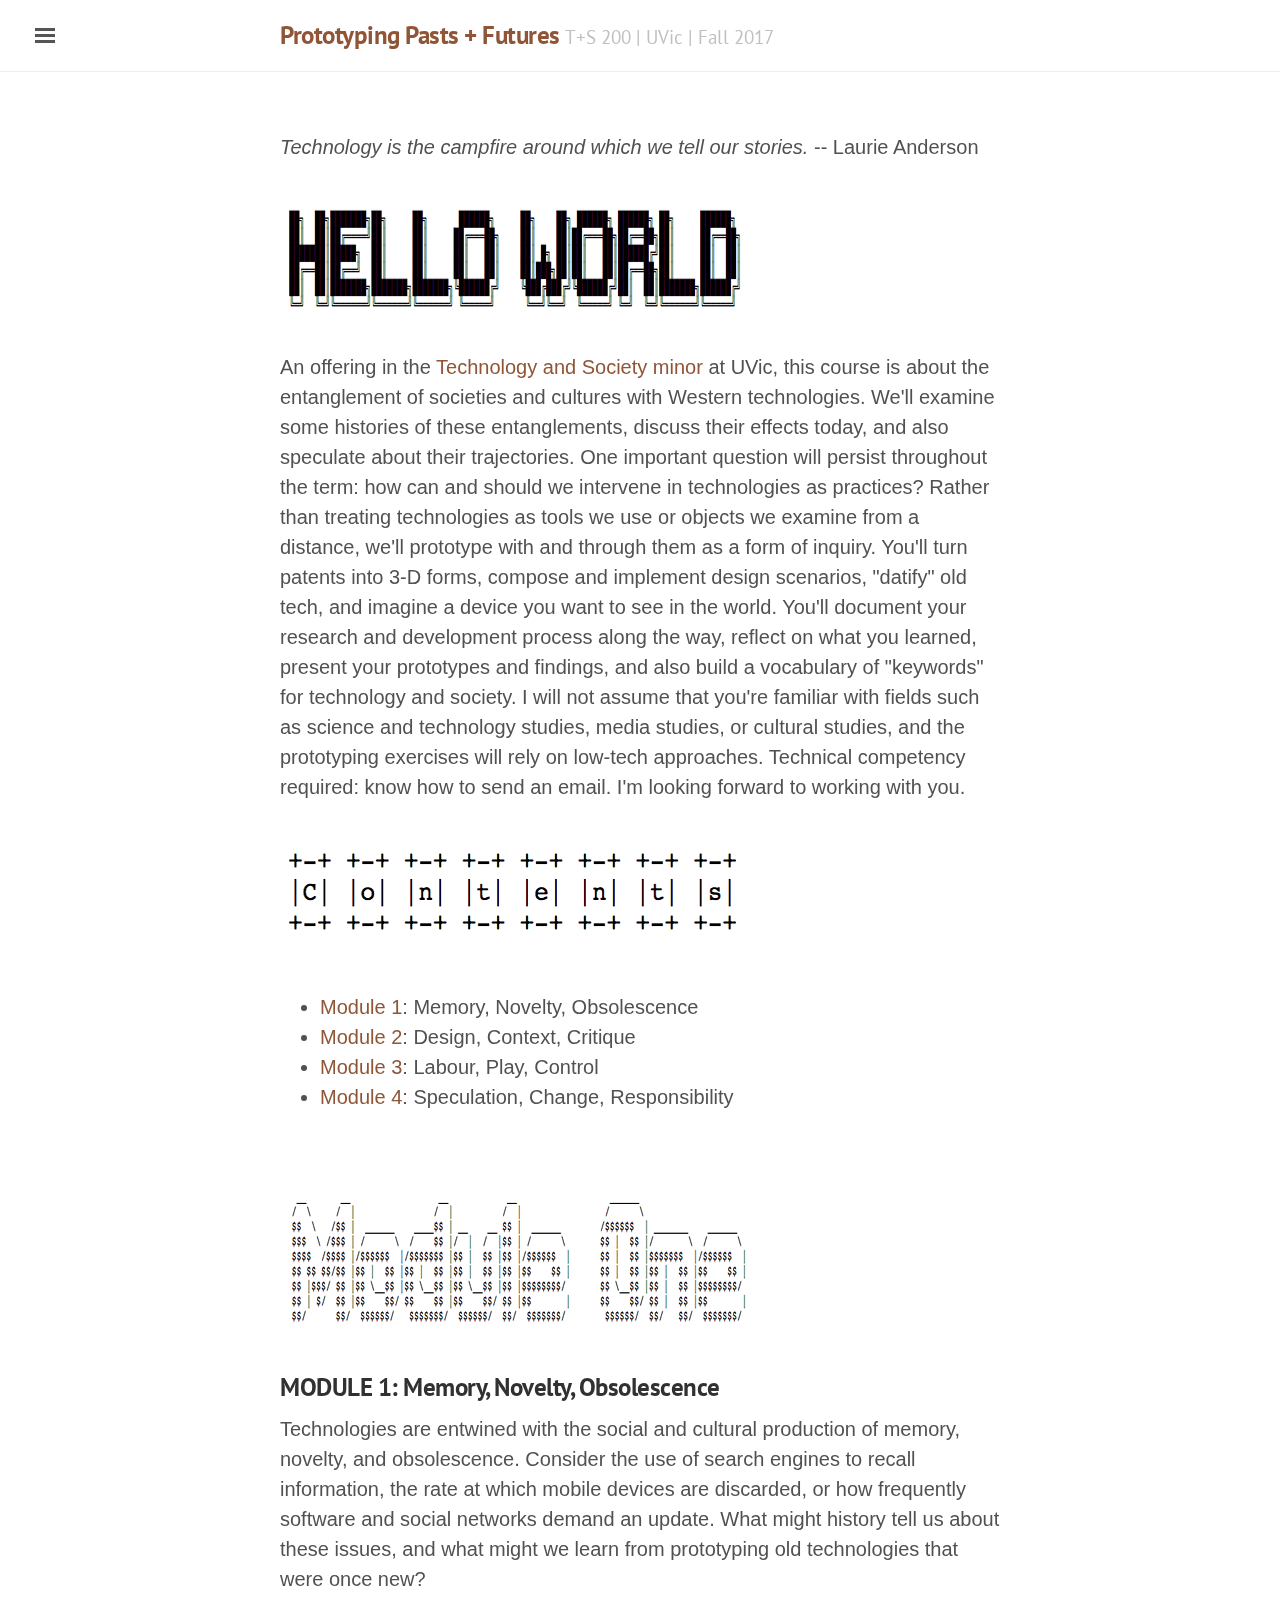
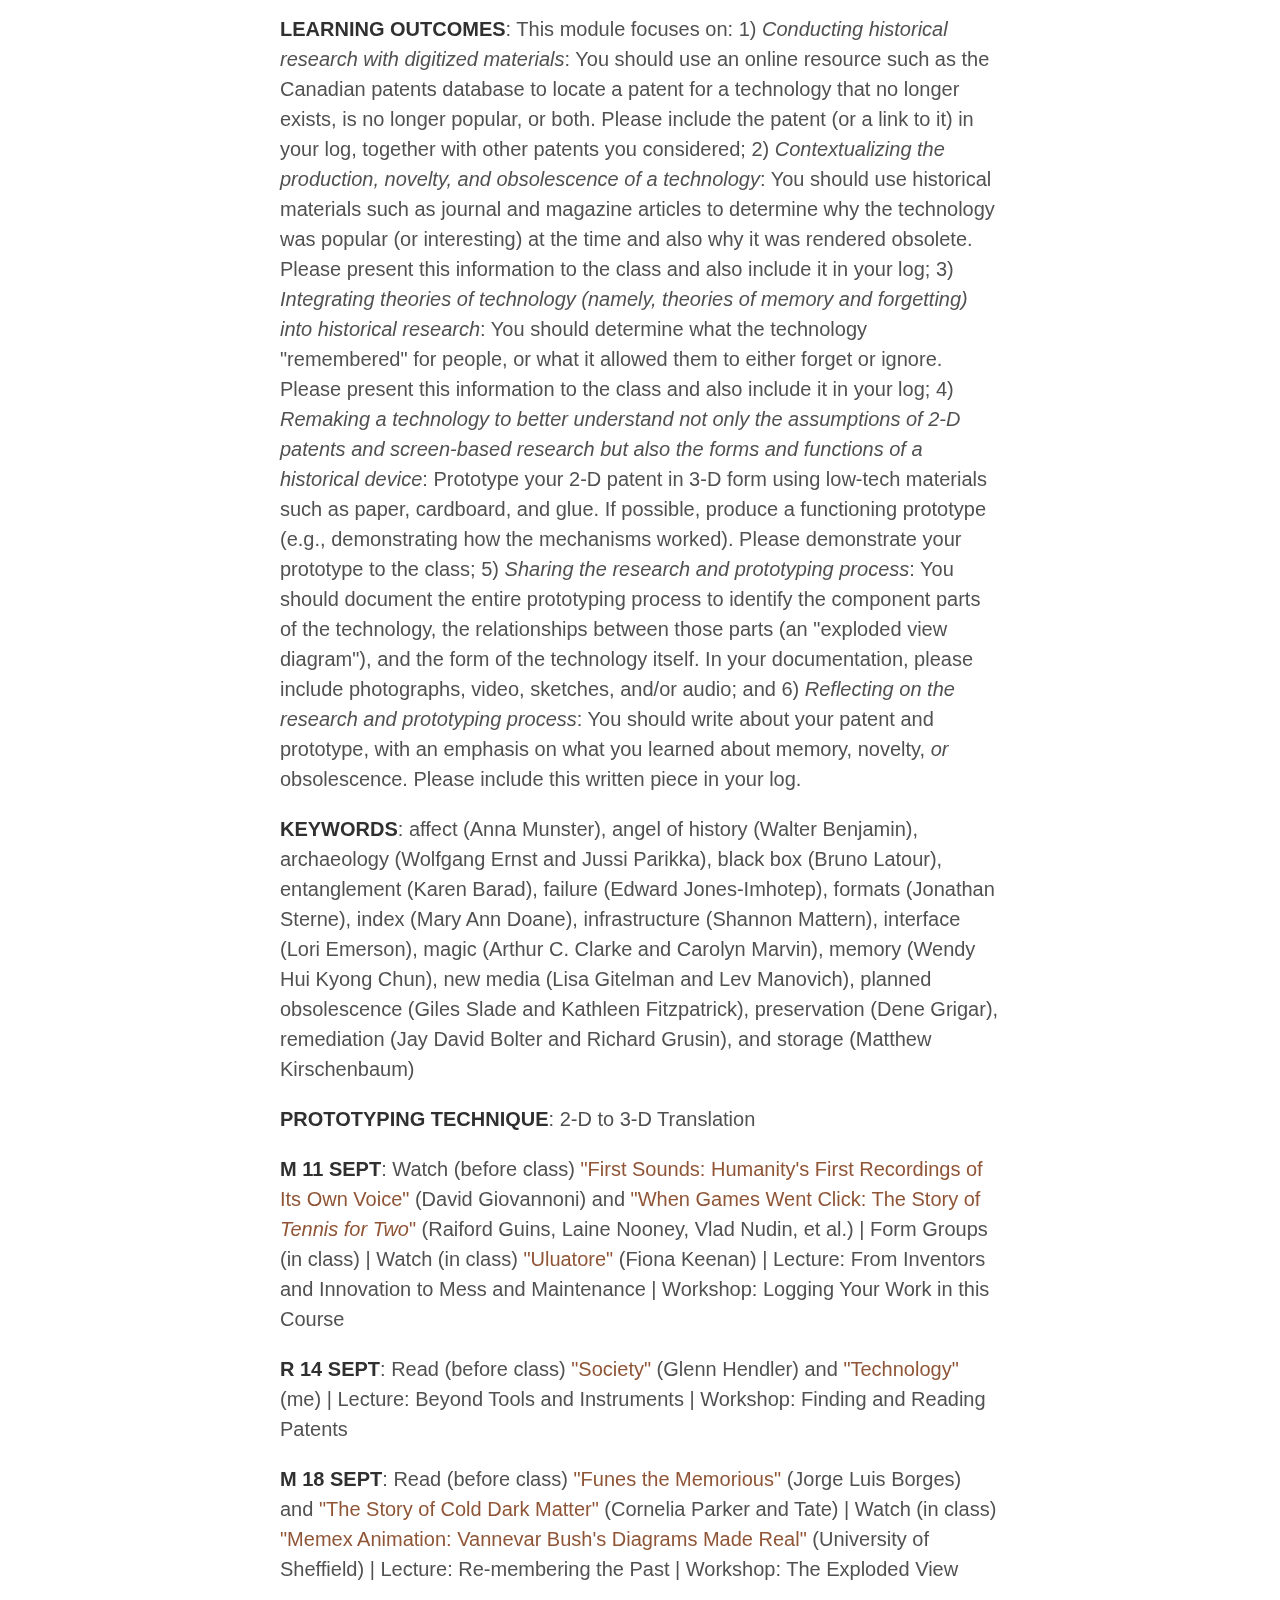
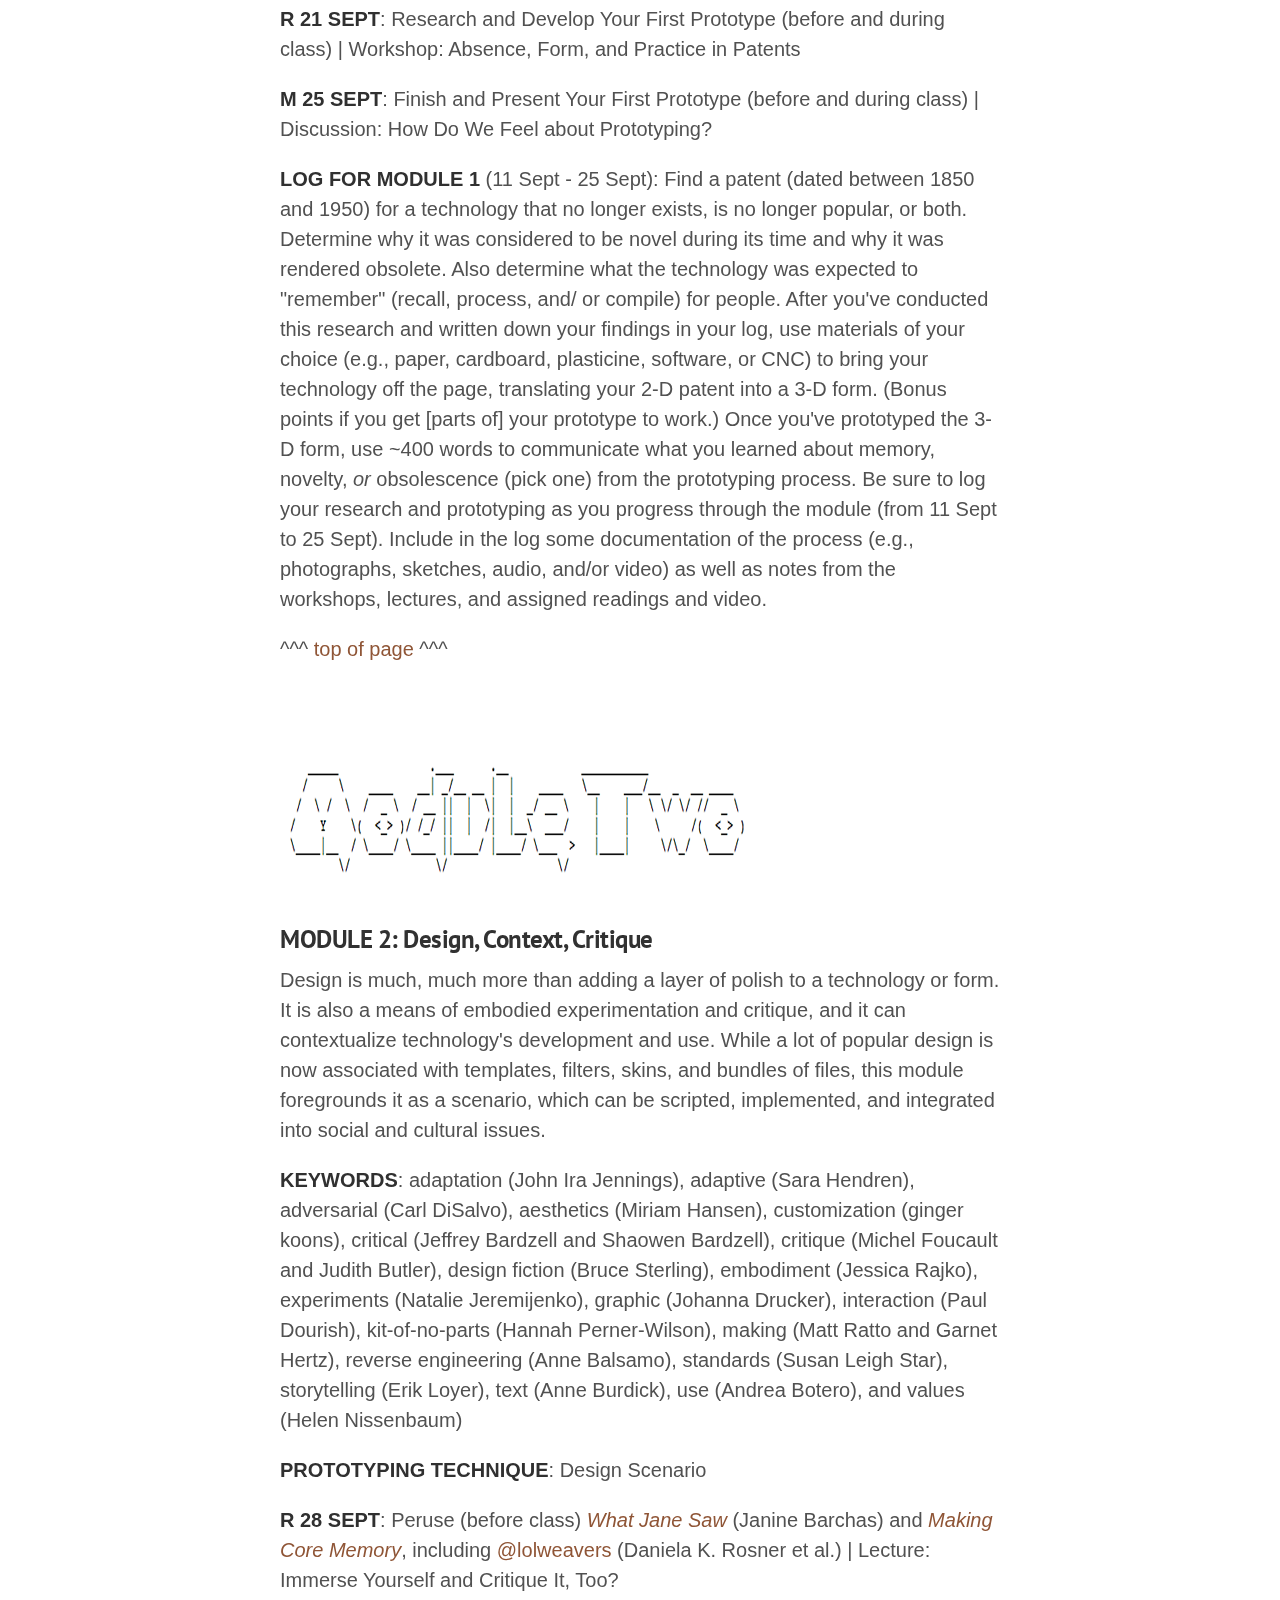
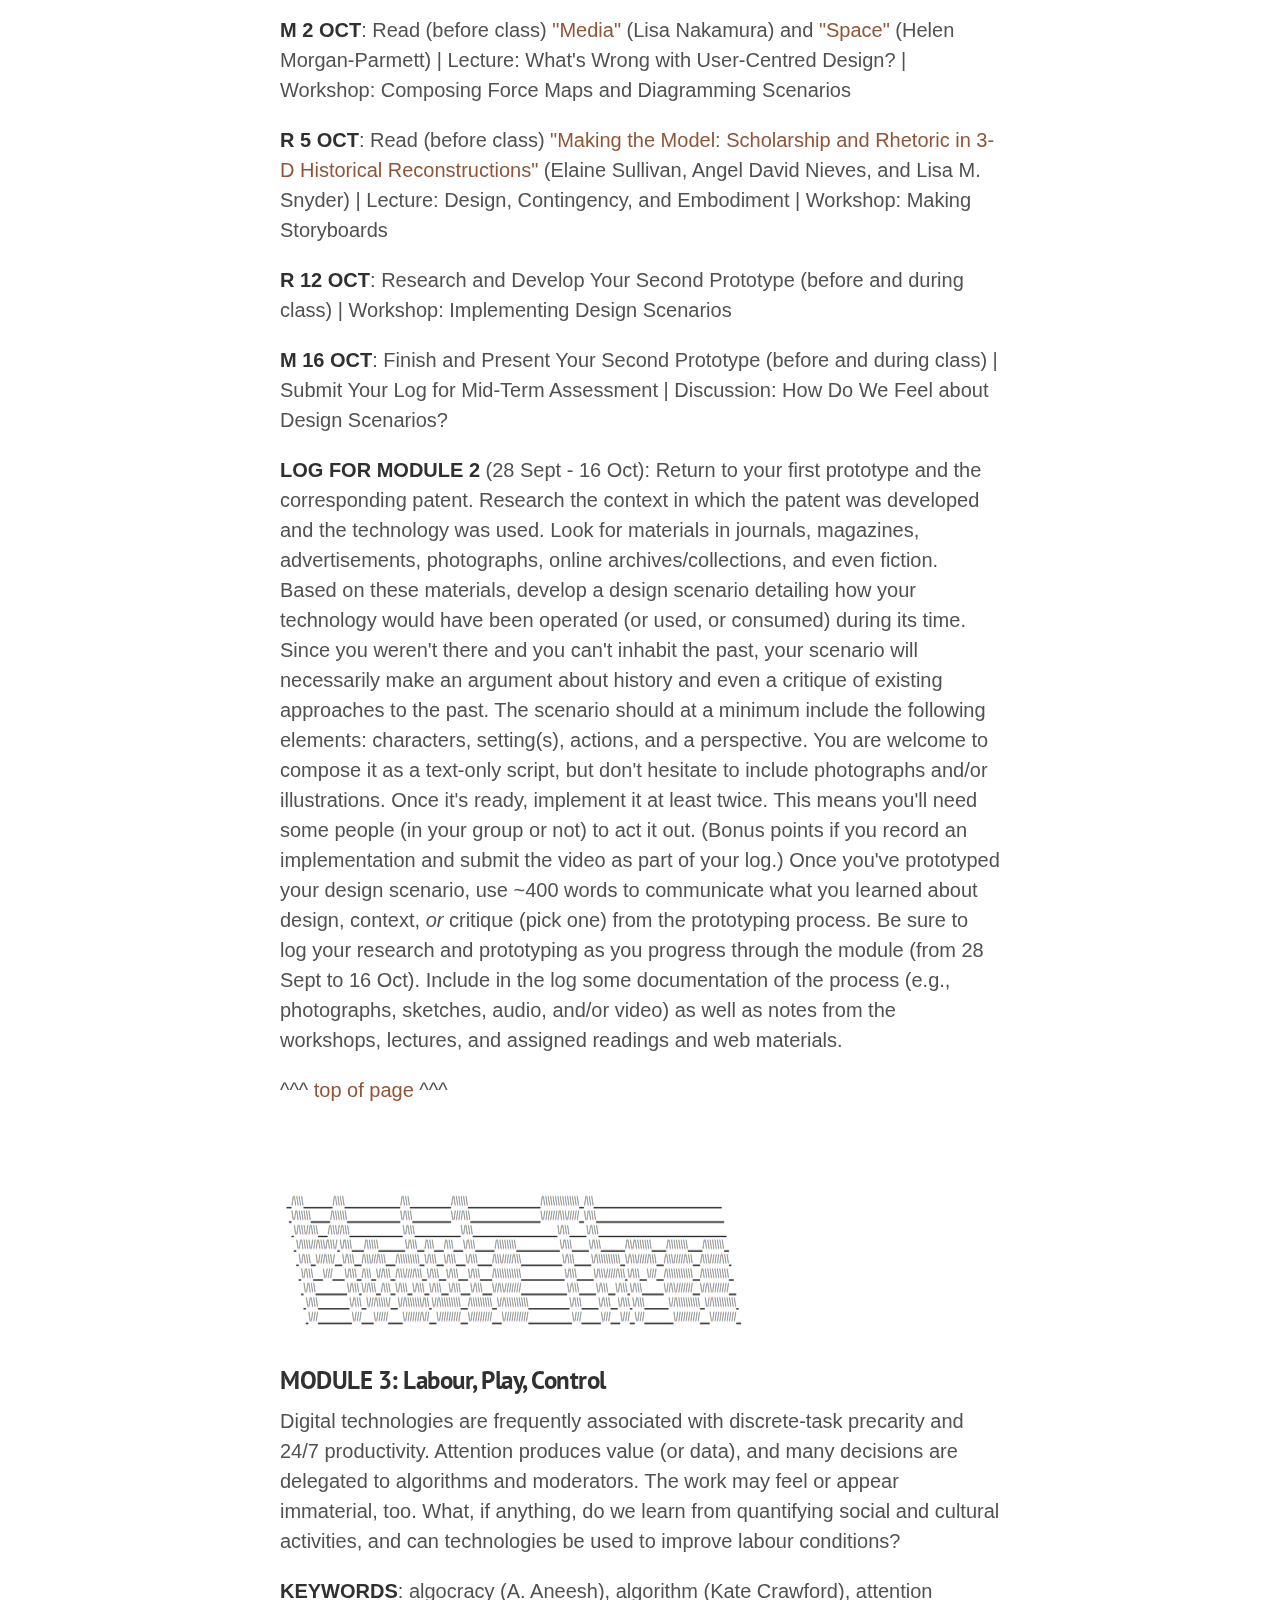
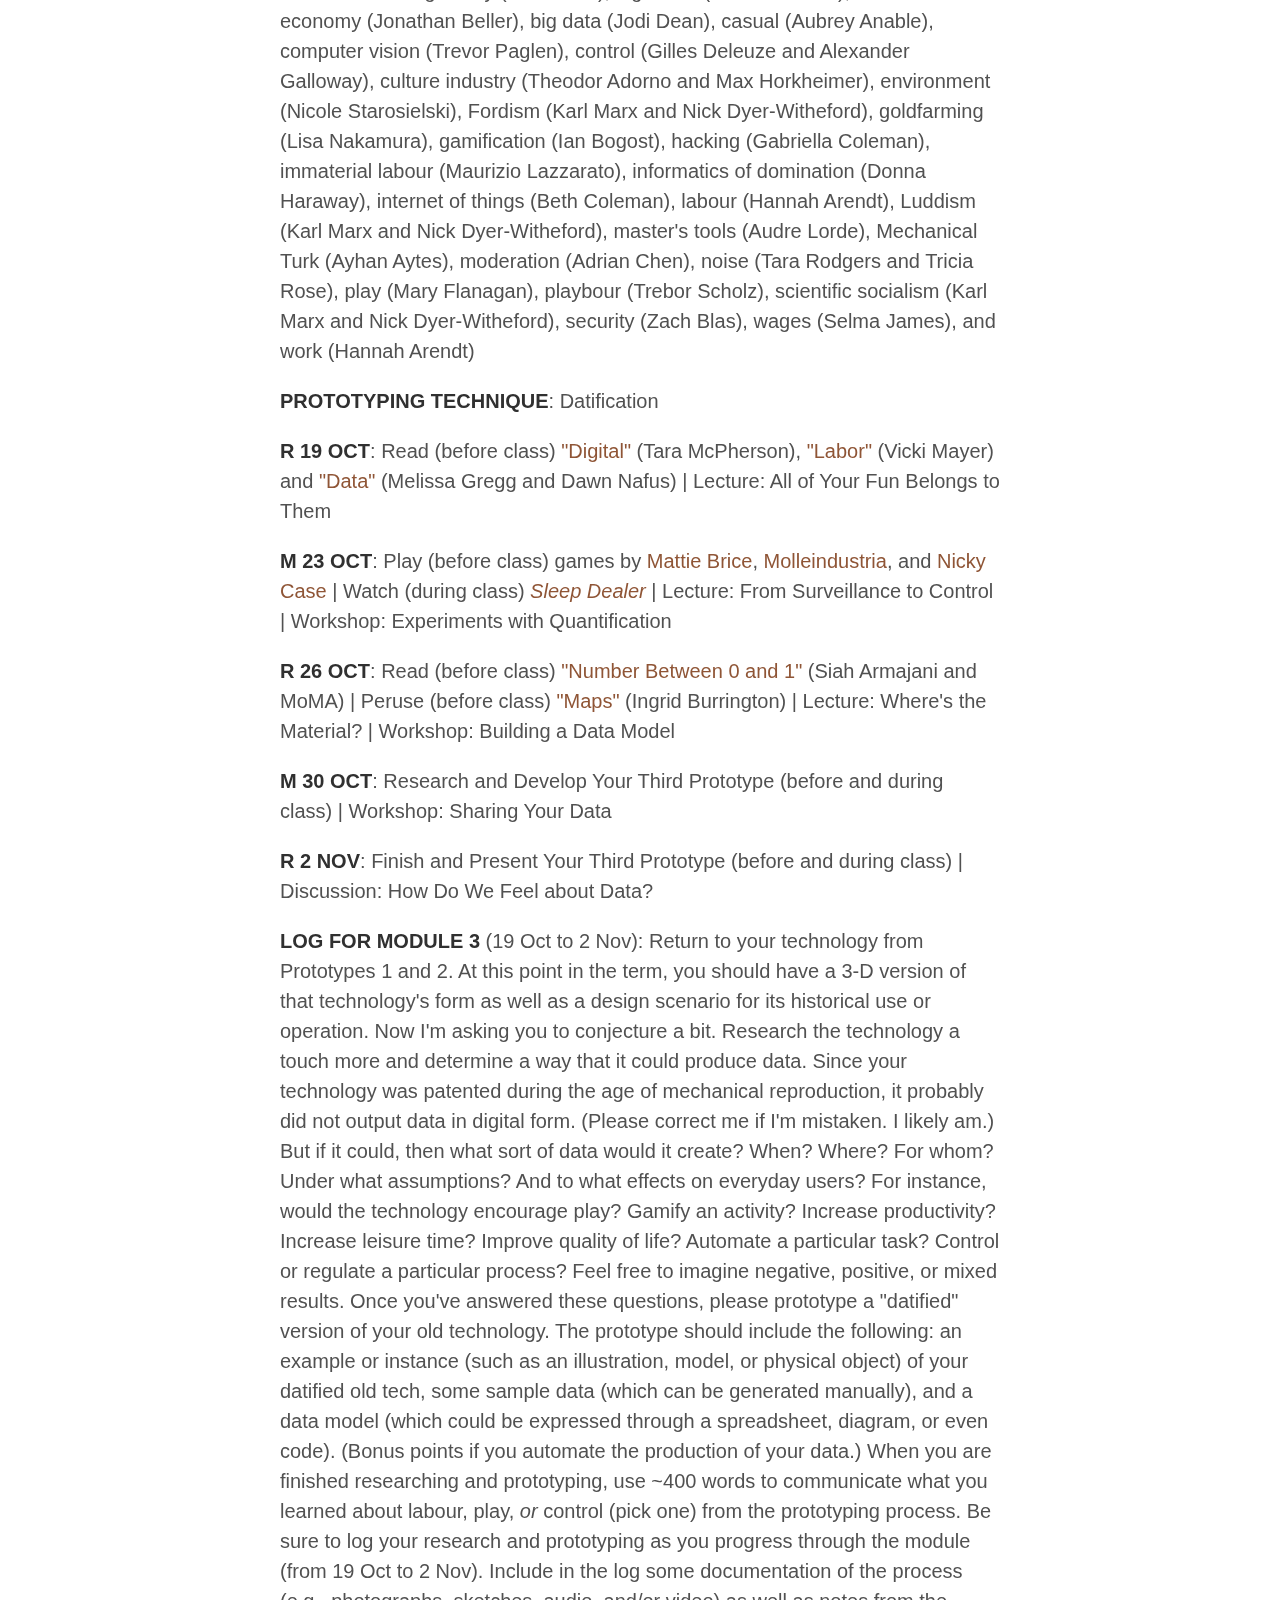
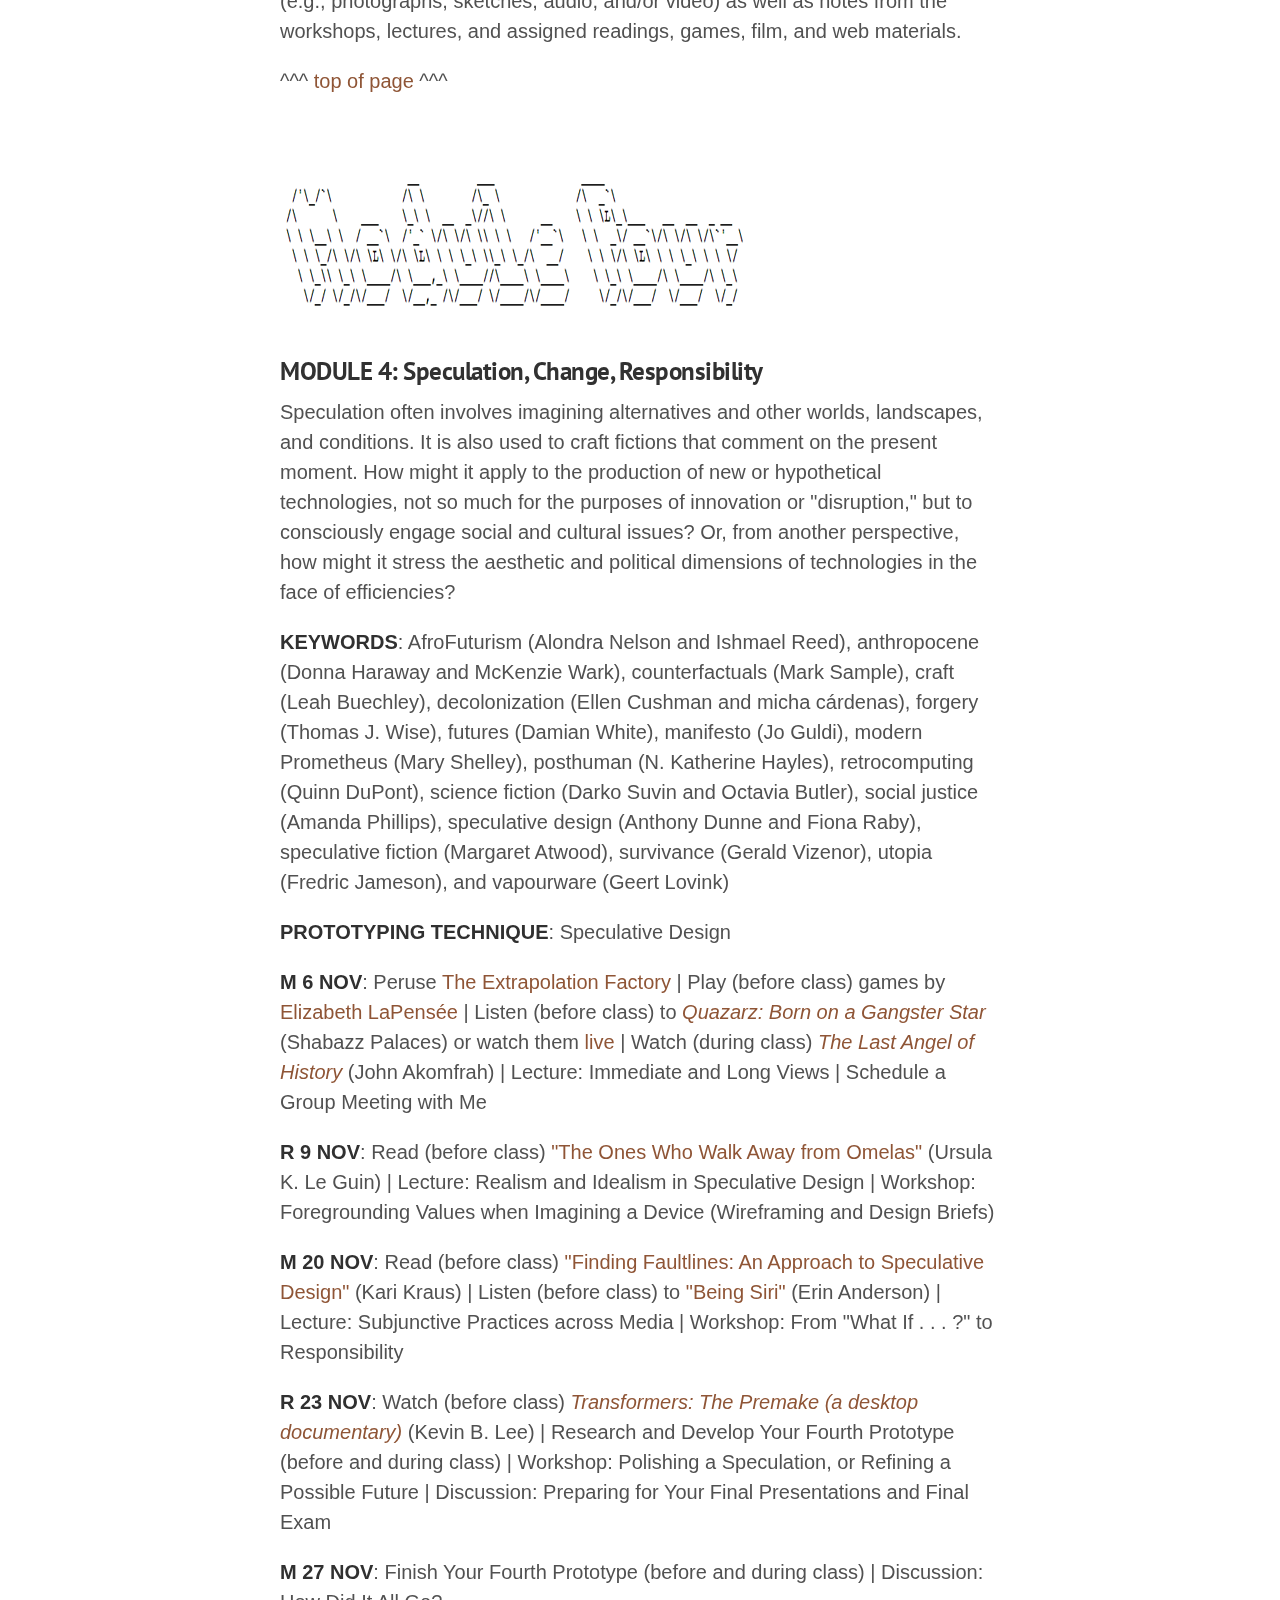
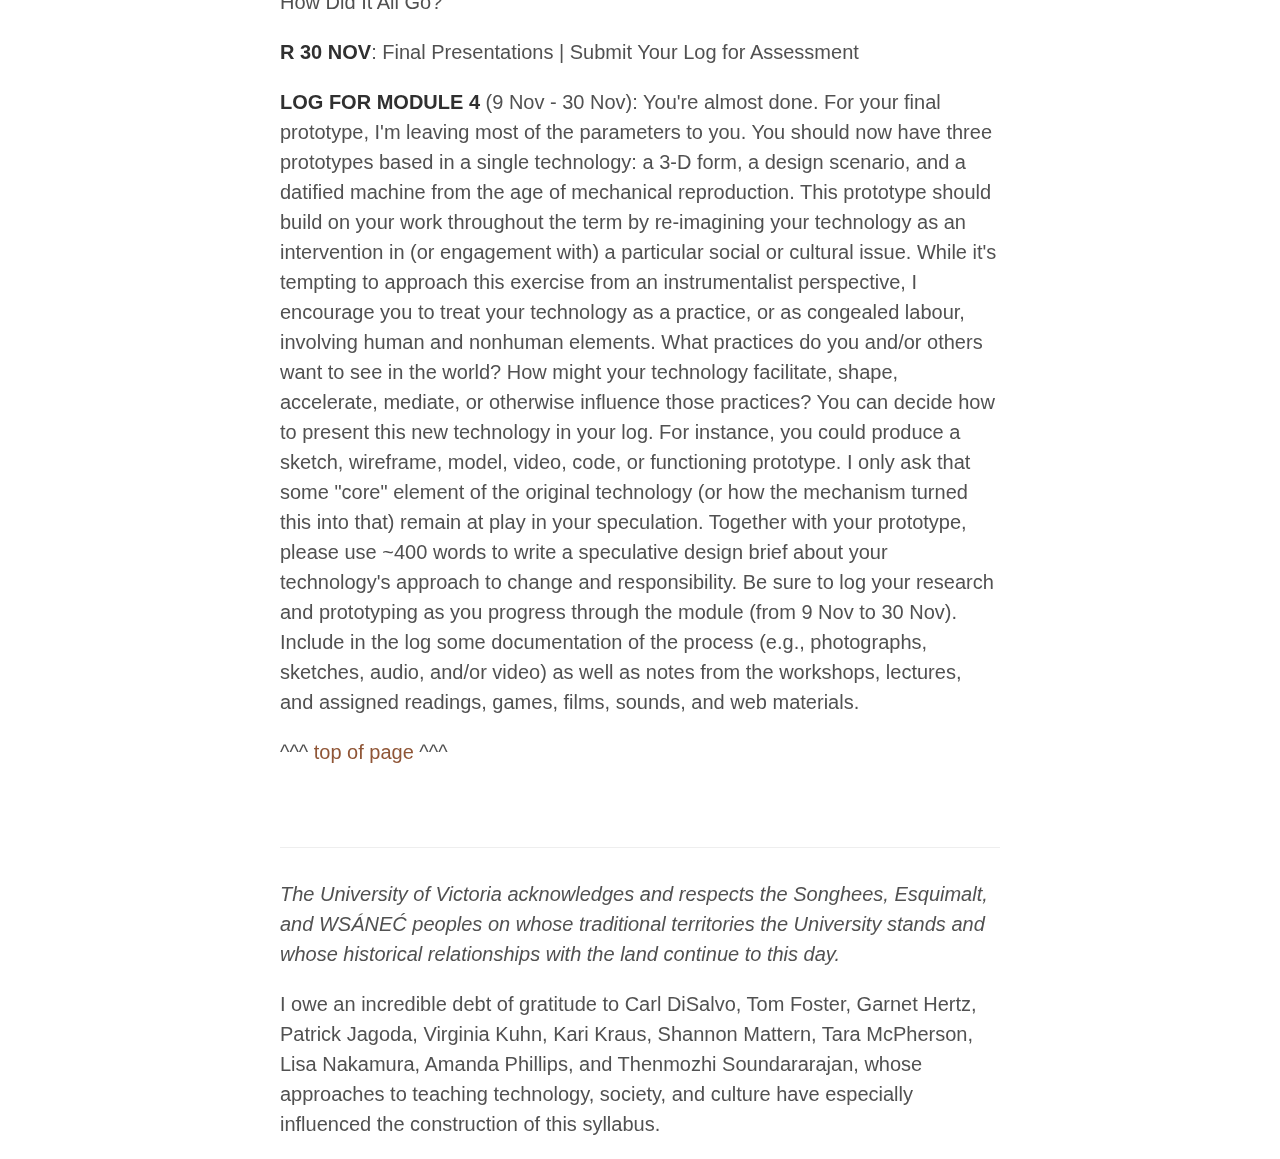
==== index.html @ 20543b01 "Update index.html" ====
<!DOCTYPE html>
<html xmlns="http://www.w3.org/1999/xhtml" xml:lang="en" lang="en-us">
<head>
  <link href="http://gmpg.org/xfn/11" rel="profile">
  <meta http-equiv="content-type" content="text/html; charset=utf-8">
  <meta name="viewport" content="width=device-width, initial-scale=1.0, maximum-scale=1">
  <title>
      Prototyping Pasts and Futures
  </title>
  <link rel="stylesheet" href="style.css">
  <link rel="stylesheet" href="https://fonts.googleapis.com/css?family=PT+Serif:400,400italic,700|PT+Sans:400">
  <link rel="shortcut icon" href="http://jentery.github.io/508v3/favicon.ico">
</head>
<body class="theme-base-0f">
  <input type="checkbox" class="sidebar-checkbox" id="sidebar-checkbox">
  <div class="sidebar" id="sidebar">
    <div class="sidebar-item">
    <p><em>Technology + Society @UVic</em><br>Human Uses of Technology</p>
    </div>
    <nav class="sidebar-nav">
      <a class="sidebar-nav-item" href="http://jentery.github.io/ts200/index.html">Home</a>
    <a class="sidebar-nav-item" href="http://jentery.github.io/ts200/keywords.html">Keywords</a>
    <a class="sidebar-nav-item" href="http://jentery.github.io/ts200/ts200.pdf">Outline (PDF)</a>
    <a class="sidebar-nav-item" href="http://github.com/jentery/ts200/">All Files (GitHub)</a>
    <div class="sidebar-item">
    <p>Jentery Sayers | UVic English</p>
    </div>
  </div>
  <div class="wrap">
    <div class="masthead">
      <div class="container">
      <h3 class="masthead-title">
      <a href="index.html">Prototyping Pasts + Futures</a>
      <small>T+S 200 | UVic | Fall 2017</small>
      </h3>
      </div>
    </div>
<div class="container content">
<div class="posts">

    <div class="post">
    <p><em>Technology is the campfire around which we tell our stories.</em> -- Laurie Anderson</p>

    <a id="hello" class="anchor" href="#hello"><img src="hello.png" alt="Hi"></a>
    <p>An offering in the <a href="http://web.uvic.ca/techsoc/index.php" target="_blank">Technology and Society minor</a> at UVic, this course is about the entanglement of societies and cultures with Western technologies. We'll examine some histories of these entanglements, discuss their effects today, and also speculate about their trajectories. One important question will persist throughout the term: how can and should we intervene in technologies as practices? Rather than treating technologies as tools we use or objects we examine from a distance, we'll prototype with and through them as a form of inquiry. You'll turn patents into 3-D forms, compose and implement design scenarios, "datify" old tech, and imagine a device you want to see in the world. You'll document your research and development process along the way, reflect on what you learned, present your prototypes and findings, and also build a vocabulary of "keywords" for technology and society. I will not assume that you're familiar with fields such as science and technology studies, media studies, or cultural studies, and the prototyping exercises will rely on low-tech approaches. Technical competency required: know how to send an email. I'm looking forward to working with you.</p>

    <img src="contents.png" alt="Contents">
    <ul>
    <li><a href="#m1">Module 1</a>: Memory, Novelty, Obsolescence</li>
    <li><a href="#m2">Module 2</a>: Design, Context, Critique</li>
    <li><a href="#m3">Module 3</a>: Labour, Play, Control</li>
    <li><a href="#m4">Module 4</a>: Speculation, Change, Responsibility</li>
    </ul>
    </div>

    <div class="post">
    <a id="m1" class="anchor" href="#m1"><img src="m1.png" alt="Module One"></a>
    <h3>MODULE 1: Memory, Novelty, Obsolescence</h3>
    <p>Technologies are entwined with the social and cultural production of memory, novelty, and obsolescence. Consider the use of search engines to recall information, the rate at which mobile devices are discarded, or how frequently software and social networks demand an update. What might history tell us about these issues, and what might we learn from prototyping old technologies that were once new?</p>
    <p><strong>LEARNING OUTCOMES</strong>: This module focuses on: 1) <em>Conducting historical research with digitized materials</em>: You should use an online resource such as the Canadian patents database to locate a patent for a technology that no longer exists, is no longer popular, or both. Please include the patent (or a link to it) in your log, together with other patents you considered; 2) <em>Contextualizing the production, novelty, and obsolescence of a technology</em>: You should use historical materials such as journal and magazine articles to determine why the technology was popular (or interesting) at the time and also why it was rendered obsolete. Please present this information to the class and also include it in your log; 3) <em>Integrating theories of technology (namely, theories of memory and forgetting) into historical research</em>: You should determine what the technology "remembered" for people, or what it allowed them to either forget or ignore. Please present this information to the class and also include it in your log; 4) <em>Remaking a technology to better understand not only the assumptions of 2-D patents and screen-based research but also the forms and functions of a historical device</em>: Prototype your 2-D patent in 3-D form using low-tech materials such as paper, cardboard, and glue. If possible, produce a functioning prototype (e.g., demonstrating how the mechanisms worked). Please demonstrate your prototype to the class; 5) <em>Sharing the research and prototyping process</em>: You should document the entire prototyping process to identify the component parts of the technology, the relationships between those parts (an "exploded view diagram"), and the form of the technology itself. In your documentation, please include photographs, video, sketches, and/or audio; and 6) <em>Reflecting on the research and prototyping process</em>: You should write about your patent and prototype, with an emphasis on what you learned about memory, novelty, <em>or</em> obsolescence. Please include this written piece in your log.</p>  
    <p><strong>KEYWORDS</strong>: affect (Anna Munster), angel of history (Walter Benjamin), archaeology (Wolfgang Ernst and Jussi Parikka), black box (Bruno Latour), entanglement (Karen Barad), failure (Edward Jones-Imhotep), formats (Jonathan Sterne), index (Mary Ann Doane), infrastructure (Shannon Mattern), interface (Lori Emerson), magic (Arthur C. Clarke and Carolyn Marvin), memory (Wendy Hui Kyong Chun), new media (Lisa Gitelman and Lev Manovich), planned obsolescence (Giles Slade and Kathleen Fitzpatrick), preservation (Dene Grigar), remediation (Jay David Bolter and Richard Grusin), and storage (Matthew Kirschenbaum)</p>
    <p><strong>PROTOTYPING TECHNIQUE</strong>: 2-D to 3-D Translation</p>
    <p><strong>M 11 SEPT</strong>: Watch (before class) <a href="https://www.youtube.com/watch?v=75UrxueiP-4&index=14&list=FLX5MebKiIMwpcgIVC7t7GDQ" target="_blank">"First Sounds: Humanity's First Recordings of Its Own Voice"</a> (David Giovannoni) and <a href="https://www.youtube.com/watch?v=6QSHZ20MQfE" target="_blank">"When Games Went Click: The Story of <em>Tennis for Two</em>"</a> (Raiford Guins, Laine Nooney, Vlad Nudin, et al.) | Form Groups (in class) | Watch (in class) <a href="https://vimeo.com/181612164" target="_blank">"Uluatore"</a> (Fiona Keenan) | Lecture: From Inventors and Innovation to Mess and Maintenance | Workshop: Logging Your Work in this Course</p>
    <p><strong>R 14 SEPT</strong>: Read (before class) <a href="http://keywords.nyupress.org/american-cultural-studies/essay/society/" target="_blank">"Society"</a> (Glenn Hendler) and <a href="http://keywords.nyupress.org/american-cultural-studies/essay/technology/" target="_blank">"Technology"</a> (me) | Lecture: Beyond Tools and Instruments | Workshop: Finding and Reading Patents</p>
    <p><strong>M 18 SEPT</strong>: Read (before class) <a href="http://jenteryteaches.com/noneshall/borges.pdf" target="_blank">"Funes the Memorious"</a> (Jorge Luis Borges) and <a href="http://www.tate.org.uk/art/artworks/parker-cold-dark-matter-an-exploded-view-t06949/story-cold-dark-matter" target="_blank">"The Story of Cold Dark Matter"</a> (Cornelia Parker and Tate) | Watch (in class) <a href="https://www.youtube.com/watch?v=c539cK58ees" target="_blank">"Memex Animation: Vannevar Bush's Diagrams Made Real"</a> (University of Sheffield) | Lecture: Re-membering the Past | Workshop: The Exploded View</p>
    <p><strong>R 21 SEPT</strong>: Research and Develop Your First Prototype (before and during class) | Workshop: Absence, Form, and Practice in Patents</p>
    <p><strong>M 25 SEPT</strong>: Finish and Present Your First Prototype (before and during class) | Discussion: How Do We Feel about Prototyping?</p> 
    <p><strong>LOG FOR MODULE 1</strong> (11 Sept - 25 Sept): Find a patent (dated between 1850 and 1950) for a technology that no longer exists, is no longer popular, or both. Determine why it was considered to be novel during its time and why it was rendered obsolete. Also determine what the technology was expected to "remember" (recall, process, and/ or compile) for people. After you've conducted this research and written down your findings in your log, use materials of your choice (e.g., paper, cardboard, plasticine, software, or CNC) to bring your technology off the page, translating your 2-D patent into a 3-D form. (Bonus points if you get [parts of] your prototype to work.) Once you've prototyped the 3-D form, use ~400 words to communicate what you learned about memory, novelty, <em>or</em> obsolescence (pick one) from the prototyping process. Be sure to log your research and prototyping as you progress through the module (from 11 Sept to 25 Sept). Include in the log some documentation of the process (e.g., photographs, sketches, audio, and/or video) as well as notes from the workshops, lectures, and assigned readings and video.</p>
    <p>^^^ <a href="#hello">top of page</a> ^^^</p>
    </div> 

    <div class="post">
    <a id="m2" class="anchor" href="#m2"><img src="m2.png" alt="Module Two"></a>
    <h3>MODULE 2: Design, Context, Critique</h3>
    <p>Design is much, much more than adding a layer of polish to a technology or form. It is also a means of embodied experimentation and critique, and it can contextualize technology's development and use. While a lot of popular design is now associated with templates, filters, skins, and bundles of files, this module foregrounds it as a scenario, which can be scripted, implemented, and integrated into social and cultural issues.</p>
    <p><strong>KEYWORDS</strong>: adaptation (John Ira Jennings), adaptive (Sara Hendren), adversarial (Carl DiSalvo), aesthetics (Miriam Hansen), customization (ginger koons), critical (Jeffrey Bardzell and Shaowen Bardzell), critique (Michel Foucault and Judith Butler), design fiction (Bruce Sterling), embodiment (Jessica Rajko), experiments (Natalie Jeremijenko), graphic (Johanna Drucker), interaction (Paul Dourish), kit-of-no-parts (Hannah Perner-Wilson), making (Matt Ratto and Garnet Hertz), reverse engineering (Anne Balsamo), standards (Susan Leigh Star), storytelling (Erik Loyer), text (Anne Burdick), use (Andrea Botero), and values (Helen Nissenbaum)</p>
    <p><strong>PROTOTYPING TECHNIQUE</strong>: Design Scenario</p>
    <p><strong>R 28 SEPT</strong>: Peruse (before class) <a href="http://www.whatjanesaw.org/" target="_blank"><em>What Jane Saw</em></a> (Janine Barchas) and <a href="http://faculty.washington.edu/dkrosner/corememory/" target="_blank"><em>Making Core Memory</em></a>, including <a href="https://twitter.com/lolweavers" target="_blank">@lolweavers</a> (Daniela K. Rosner et al.) | Lecture: Immerse Yourself and Critique It, Too?</p>
    <p><strong>M 2 OCT</strong>: Read (before class) <a href="http://keywords.nyupress.org/american-cultural-studies/essay/media/" target="_blank">"Media"</a> (Lisa Nakamura) and <a href="http://keywords.nyupress.org/media-studies/essay/space/" target="_blank">"Space"</a> (Helen Morgan-Parmett) | Lecture: What's Wrong with User-Centred Design? | Workshop: Composing Force Maps and Diagramming Scenarios</p>
    <p><strong>R 5 OCT</strong>: Read (before class) <a href="http://jenteryteaches.com/noneshall/sullivan.pdf" target="_blank">"Making the Model: Scholarship and Rhetoric in 3-D Historical Reconstructions"</a> (Elaine Sullivan, Angel David Nieves, and Lisa M. Snyder) | Lecture: Design, Contingency, and Embodiment | Workshop: Making Storyboards</p>
    <p><strong>R 12 OCT</strong>: Research and Develop Your Second Prototype (before and during class) | Workshop: Implementing Design Scenarios</p></p>
    <p><strong>M 16 OCT</strong>: Finish and Present Your Second Prototype (before and during class) | Submit Your Log for Mid-Term Assessment | Discussion: How Do We Feel about Design Scenarios?</p>
    <p><strong>LOG FOR MODULE 2</strong> (28 Sept - 16 Oct): Return to your first prototype and the corresponding patent. Research the context in which the patent was developed and the technology was used. Look for materials in journals, magazines, advertisements, photographs, online archives/collections, and even fiction. Based on these materials, develop a design scenario detailing how your technology would have been operated (or used, or consumed) during its time. Since you weren't there and you can't inhabit the past, your scenario will necessarily make an argument about history and even a critique of existing approaches to the past. The scenario should at a minimum include the following elements: characters, setting(s), actions, and a perspective. You are welcome to compose it as a text-only script, but don't hesitate to include photographs and/or illustrations. Once it's ready, implement it at least twice. This means you'll need some people (in your group or not) to act it out. (Bonus points if you record an implementation and submit the video as part of your log.) Once you've prototyped your design scenario, use ~400 words to communicate what you learned about design, context, <em>or</em> critique (pick one) from the prototyping process. Be sure to log your research and prototyping as you progress through the module (from 28 Sept to 16 Oct). Include in the log some documentation of the process (e.g., photographs, sketches, audio, and/or video) as well as notes from the workshops, lectures, and assigned readings and web materials.</p>
    <p>^^^ <a href="#hello">top of page</a> ^^^</p>
    </div> 

    <div class="post">
    <a id="m3" class="anchor" href="#m3"><img src="m3.png" alt="Module Three"></a>
    <h3>MODULE 3: Labour, Play, Control</h3>
    <p>Digital technologies are frequently associated with discrete-task precarity and 24/7 productivity. Attention produces value (or data), and many decisions are delegated to algorithms and moderators. The work may feel or appear immaterial, too. What, if anything, do we learn from quantifying social and cultural activities, and can technologies be used to improve labour conditions?</p>
    <p><strong>KEYWORDS</strong>: algocracy (A. Aneesh), algorithm (Kate Crawford), attention economy (Jonathan Beller), big data (Jodi Dean), casual (Aubrey Anable), computer vision (Trevor Paglen), control (Gilles Deleuze and Alexander Galloway), culture industry (Theodor Adorno and Max Horkheimer), environment (Nicole Starosielski), Fordism (Karl Marx and Nick Dyer-Witheford), goldfarming (Lisa Nakamura), gamification (Ian Bogost), hacking (Gabriella Coleman), immaterial labour (Maurizio Lazzarato), informatics of domination (Donna Haraway), internet of things (Beth Coleman), labour (Hannah Arendt), Luddism (Karl Marx and Nick Dyer-Witheford), master's tools (Audre Lorde), Mechanical Turk (Ayhan Aytes), moderation (Adrian Chen), noise (Tara Rodgers and Tricia Rose), play (Mary Flanagan), playbour (Trebor Scholz), scientific socialism (Karl Marx and Nick Dyer-Witheford), security (Zach Blas), wages (Selma James), and work (Hannah Arendt)</p>
    <p><strong>PROTOTYPING TECHNIQUE</strong>: Datification</p>
    <p><strong>R 19 OCT</strong>: Read (before class) <a href="http://keywords.nyupress.org/american-cultural-studies/essay/digital/" target="_blank">"Digital"</a> (Tara McPherson), <a href="http://keywords.nyupress.org/media-studies/essay/labor/" target="_blank">"Labor"</a> (Vicki Mayer) and <a href="http://keywords.nyupress.org/media-studies/essay/data/" target="_blank"> "Data"</a> (Melissa Gregg and Dawn Nafus) | Lecture: All of Your Fun Belongs to Them</p>
    <p><strong>M 23 OCT</strong>: Play (before class) games by <a href="http://www.mattiebrice.com/" target="_blank">Mattie Brice</a>, <a href="http://www.molleindustria.org/" target="_blank">Molleindustria</a>, and <a href="http://ncase.me/" target="_blank">Nicky Case</a> | Watch (during class) <a href="http://www.sleepdealer.com/" target="_blank"><em>Sleep Dealer</em></a> | Lecture: From Surveillance to Control | Workshop: Experiments with Quantification</p>
    <p><strong>R 26 OCT</strong>: Read (before class) <a href="https://www.moma.org/momaorg/shared/pdfs/docs/press_archives/4484/releases/MOMA_1970_July-December_0004a_69D.pdf?2010" target="_blank">"Number Between 0 and 1"</a> (Siah Armajani and MoMA) | Peruse (before class) <a href="http://lifewinning.com/tag/maps/" target="_blank">"Maps"</a> (Ingrid Burrington) | Lecture: Where's the Material? | Workshop: Building a Data Model</p>
    <p><strong>M 30 OCT</strong>: Research and Develop Your Third Prototype (before and during class) | Workshop: Sharing Your Data</p>
    <p><strong>R 2 NOV</strong>: Finish and Present Your Third Prototype (before and during class) | Discussion: How Do We Feel about Data?</p>
    <p><strong>LOG FOR MODULE 3</strong> (19 Oct to 2 Nov): Return to your technology from Prototypes 1 and 2. At this point in the term, you should have a 3-D version of that technology's form as well as a design scenario for its historical use or operation. Now I'm asking you to conjecture a bit. Research the technology a touch more and determine a way that it could produce data. Since your technology was patented during the age of mechanical reproduction, it probably did not output data in digital form. (Please correct me if I'm mistaken. I likely am.) But if it could, then what sort of data would it create? When? Where? For whom? Under what assumptions? And to what effects on everyday users? For instance, would the technology encourage play? Gamify an activity? Increase productivity? Increase leisure time? Improve quality of life? Automate a particular task? Control or regulate a particular process? Feel free to imagine negative, positive, or mixed results. Once you've answered these questions, please prototype a "datified" version of your old technology. The prototype should include the following: an example or instance (such as an illustration, model, or physical object) of your datified old tech, some sample data (which can be generated manually), and a data model (which could be expressed through a spreadsheet, diagram, or even code). (Bonus points if you automate the production of your data.) When you are finished researching and prototyping, use ~400 words to communicate what you learned about labour, play, <em>or</em> control (pick one) from the prototyping process. Be sure to log your research and prototyping as you progress through the module (from 19 Oct to 2 Nov). Include in the log some documentation of the process (e.g., photographs, sketches, audio, and/or video) as well as notes from the workshops, lectures, and assigned readings, games, film, and web materials.</p>
    <p>^^^ <a href="#hello">top of page</a> ^^^</p>
    </div> 
 
    <div class="post">
    <a id="m4" class="anchor" href="#m4"><img src="m4.png" alt="Module Four"></a>
    <h3>MODULE 4: Speculation, Change, Responsibility</h3>
    <p>Speculation often involves imagining alternatives and other worlds, landscapes, and conditions. It is also used to craft fictions that comment on the present moment. How might it apply to the production of new or hypothetical technologies, not so much for the purposes of innovation or "disruption," but to consciously engage social and cultural issues? Or, from another perspective, how might it stress the aesthetic and political dimensions of technologies in the face of efficiencies?</p>
    <p><strong>KEYWORDS</strong>: AfroFuturism (Alondra Nelson and Ishmael Reed), anthropocene (Donna Haraway and McKenzie Wark), counterfactuals (Mark Sample), craft (Leah Buechley), decolonization (Ellen Cushman and micha cárdenas), forgery (Thomas J. Wise), futures (Damian White), manifesto (Jo Guldi), modern Prometheus (Mary Shelley), posthuman (N. Katherine Hayles), retrocomputing (Quinn DuPont), science fiction (Darko Suvin and Octavia Butler), social justice (Amanda Phillips), speculative design (Anthony Dunne and Fiona Raby), speculative fiction (Margaret Atwood), survivance (Gerald Vizenor), utopia (Fredric Jameson), and vapourware (Geert Lovink)</p>
    <p><strong>PROTOTYPING TECHNIQUE</strong>: Speculative Design</p>
    <p><strong>M 6 NOV</strong>: Peruse <a href="http://www.extrapolationfactory.com/" target="_blank">The Extrapolation Factory</a> | Play (before class) games by <a href="http://www.elizabethlapensee.com/#/games/" target="_blank">Elizabeth LaPensée</a> | Listen (before class) to <a href="https://www.youtube.com/watch?v=3SqTCgxrxFM" target="_blank"><em>Quazarz: Born on a Gangster Star</em></a> (Shabazz Palaces) or watch them <a href="https://www.youtube.com/watch?v=-BIkuYAJxHs" target="_blank">live</a> | Watch (during class) <a href="https://www.youtube.com/watch?v=iYe_nj7xfQM" target="_blank"><em>The Last Angel of History</em></a> (John Akomfrah) | Lecture: Immediate and Long Views | Schedule a Group Meeting with Me</p>
    <p><strong>R 9 NOV</strong>: Read (before class) <a href="http://jenteryteaches.com/noneshall/leguin.pdf" target="_blank">"The Ones Who Walk Away from Omelas"</a> (Ursula K. Le Guin) | Lecture: Realism and Idealism in Speculative Design | Workshop: Foregrounding Values when Imagining a Device (Wireframing and Design Briefs)</p>
    <p><strong>M 20 NOV</strong>: Read (before class) <a href="http://jenteryteaches.com/noneshall/kraus.pdf" target="_blank">"Finding Faultlines: An Approach to Speculative Design"</a> (Kari Kraus) | Listen (before class) to <a href="https://www.kcrw.com/news-culture/shows/unfictional/you-want-a-piece-of-me" target="_blank">"Being Siri"</a> (Erin Anderson)</a> | Lecture: Subjunctive Practices across Media | Workshop: From "What If . . . ?" to Responsibility</p>
    <p><strong>R 23 NOV</strong>: Watch (before class) <a href="https://vimeo.com/94101046" target="_blank"><em>Transformers: The Premake (a desktop documentary)</em></a> (Kevin B. Lee) | Research and Develop Your Fourth Prototype (before and during class) | Workshop: Polishing a Speculation, or Refining a Possible Future | Discussion: Preparing for Your Final Presentations and Final Exam</p>
    <p><strong>M 27 NOV</strong>: Finish Your Fourth Prototype (before and during class) | Discussion: How Did It All Go?</p>
    <p><strong>R 30 NOV</strong>: Final Presentations | Submit Your Log for Assessment </p>
    <p><strong>LOG FOR MODULE 4</strong> (9 Nov - 30 Nov): You're almost done. For your final prototype, I'm leaving most of the parameters to you. You should now have three prototypes based in a single technology: a 3-D form, a design scenario, and a datified machine from the age of mechanical reproduction. This prototype should build on your work throughout the term by re-imagining your technology as an intervention in (or engagement with) a particular social or cultural issue. While it's tempting to approach this exercise from an instrumentalist perspective, I encourage you to treat your technology as a practice, or as congealed labour, involving human and nonhuman elements. What practices do you and/or others want to see in the world? How might your technology facilitate, shape, accelerate, mediate, or otherwise influence those practices? You can decide how to present this new technology in your log. For instance, you could produce a sketch, wireframe, model, video, code, or functioning prototype. I only ask that some "core" element of the original technology (or how the mechanism turned this into that) remain at play in your speculation. Together with your prototype, please use ~400 words to write a speculative design brief about your technology's approach to change and responsibility.  Be sure to log your research and prototyping as you progress through the module (from 9 Nov to 30 Nov). Include in the log some documentation of the process (e.g., photographs, sketches, audio, and/or video) as well as notes from the workshops, lectures, and assigned readings, games, films, sounds, and web materials.</p>
    <p>^^^ <a href="#hello">top of page</a> ^^^</p>
    </div>

    <hr>
    <p><em>The University of Victoria acknowledges and respects the Songhees, Esquimalt, and WSÁNEĆ peoples on whose traditional territories the University stands and whose historical relationships with the land continue to this day.</em></p>  

    <p>I owe an incredible debt of gratitude to Carl DiSalvo, Tom Foster, Garnet Hertz, Patrick Jagoda, Virginia Kuhn, Kari Kraus, Shannon Mattern, Tara McPherson, Lisa Nakamura, Amanda Phillips, and Thenmozhi Soundararajan, whose approaches to teaching technology, society, and culture have especially influenced the construction of this syllabus.</p>    
    </div>
</div>
    <label for="sidebar-checkbox" class="sidebar-toggle"></label>
</body>
</html>
---- style.css ----
/*
 *  ___
 * /\_ \
 * \//\ \      __      ___   __  __    ___     ___
 *   \ \ \   /'__`\  /' _ `\/\ \/\ \  / __`\ /' _ `\
 *    \_\ \_/\ \_\.\_/\ \/\ \ \ \_\ \/\ \_\ \/\ \/\ \
 *    /\____\ \__/.\_\ \_\ \_\/`____ \ \____/\ \_\ \_\
 *    \/____/\/__/\/_/\/_/\/_/`/___/> \/___/  \/_/\/_/
 *                               /\___/
 *                               \/__/
 *
 * Designed, built, and released under MIT license by @mdo. Learn more at
 * https://github.com/poole/lanyon.
 */


/*
 * Contents
 *
 * Global resets
 * Masthead
 * Sidebar
 * Slide effect
 * Posts and pages
 * Pagination
 * Reverse layout
 * Themes
 */


/*
 * Global resets
 *
 * Update the foundational and global aspects of the page.
 */

/* Prevent scroll on narrow devices */
html,
body {
  overflow-x: hidden;
}

html {
  font-family: "PT Serif", Georgia, "Times New Roman", serif;
}

h1, h2, h3, h4, h5, h6 {
  font-family: "PT Sans", Helvetica, Arial, sans-serif;
  font-weight: 400;
  color: #313131;
  letter-spacing: -.025rem;
}


/*
 * Wrapper
 *
 * The wrapper is used to position site content when the sidebar is toggled. We
 * use an outter wrap to position the sidebar without interferring with the
 * regular page content.
 */

.wrap {
  position: relative;
  width: 100%;
}


/*
 * Container
 *
 * Center the page content.
 */

.container {
  max-width: 28rem;
}
@media (min-width: 38em) {
  .container {
    max-width: 32rem;
  }
}
@media (min-width: 56em) {
  .container {
    max-width: 38rem;
  }
}


/*
 * Masthead
 *
 * Super small header above the content for site name and short description.
 */

.masthead {
  padding-top:    1rem;
  padding-bottom: 1rem;
  margin-bottom: 3rem;
  border-bottom: 1px solid #eee;
}
.masthead-title {
  margin-top: 0;
  margin-bottom: 0;
  color: #505050;
}
.masthead-title a {
  color: #505050;
}
.masthead-title small {
  font-size: 75%;
  font-weight: 400;
  color: #c0c0c0;
  letter-spacing: 0;
}

@media (max-width: 48em) {
  .masthead-title {
    text-align: center;
  }
  .masthead-title small {
    display: none;
  }
}


/*
 * Sidebar
 *
 * The sidebar is the drawer, the item we are toggling with our handy hamburger
 * button in the corner of the page.
 *
 * This particular sidebar implementation was inspired by Chris Coyier's
 * "Offcanvas Menu with CSS Target" article, and the checkbox variation from the
 * comments by a reader. It modifies both implementations to continue using the
 * checkbox (no change in URL means no polluted browser history), but this uses
 * `position` for the menu to avoid some potential content reflow issues.
 *
 * Source: http://css-tricks.com/off-canvas-menu-with-css-target/#comment-207504
 */

/* Style and "hide" the sidebar */
.sidebar {
  position: fixed;
  top: 0;
  bottom: 0;
  left: -14rem;
  width: 14rem;
  visibility: hidden;
  overflow-y: auto;
  font-family: "PT Sans", Helvetica, Arial, sans-serif;
  font-size: .875rem; /* 15px */
  color: rgba(255,255,255,.6);
  background-color: #202020;
  -webkit-transition: all .3s ease-in-out;
          transition: all .3s ease-in-out;
}
@media (min-width: 30em) {
  .sidebar {
    font-size: .75rem; /* 14px */
  }
}

/* Sidebar content */
.sidebar a {
  font-weight: normal;
  color: #fff;
}
.sidebar-item {
  padding: 1rem;
}
.sidebar-item p:last-child {
  margin-bottom: 0;
}

/* Sidebar nav */
.sidebar-nav {
  border-bottom: 1px solid rgba(255,255,255,.1);
}
.sidebar-nav-item {
  display: block;
  padding: .5rem 1rem;
  border-top: 1px solid rgba(255,255,255,.1);
}
.sidebar-nav-item.active,
a.sidebar-nav-item:hover,
a.sidebar-nav-item:focus {
  text-decoration: none;
  background-color: rgba(255,255,255,.1);
  border-color: transparent;
}

@media (min-width: 48em) {
  .sidebar-item {
    padding: 1.5rem;
  }
  .sidebar-nav-item {
    padding-left:  1.5rem;
    padding-right: 1.5rem;
  }
}

/* Hide the sidebar checkbox that we toggle with `.sidebar-toggle` */
.sidebar-checkbox {
  position: absolute;
  opacity: 0;
  -webkit-user-select: none;
     -moz-user-select: none;
          user-select: none;
}

/* Style the `label` that we use to target the `.sidebar-checkbox` */
.sidebar-toggle {
  position: absolute;
  top:  .8rem;
  left: 1rem;
  display: block;
  padding: .25rem .75rem;
  color: #505050;
  background-color: #fff;
  border-radius: .25rem;
  cursor: pointer;
}

.sidebar-toggle:before {
  display: inline-block;
  width: 1rem;
  height: .75rem;
  content: "";
  background-image: -webkit-linear-gradient(to bottom, #555, #555 20%, #fff 20%, #fff 40%, #555 40%, #555 60%, #fff 60%, #fff 80%, #555 80%, #555 100%);
  background-image:    -moz-linear-gradient(to bottom, #555, #555 20%, #fff 20%, #fff 40%, #555 40%, #555 60%, #fff 60%, #fff 80%, #555 80%, #555 100%);
  background-image:     -ms-linear-gradient(to bottom, #555, #555 20%, #fff 20%, #fff 40%, #555 40%, #555 60%, #fff 60%, #fff 80%, #555 80%, #555 100%);
  background-image:         linear-gradient(to bottom, #555, #555 20%, #fff 20%, #fff 40%, #555 40%, #555 60%, #fff 60%, #fff 80%, #555 80%, #555 100%);
}

.sidebar-toggle:active,
#sidebar-checkbox:checked ~ .sidebar-toggle {
  color: #fff;
  background-color: #555;
}

.sidebar-toggle:active:before,
#sidebar-checkbox:checked ~ .sidebar-toggle:before {
  background-image: -webkit-linear-gradient(to bottom, #fff, #fff 20%, #555 20%, #555 40%, #fff 40%, #fff 60%, #555 60%, #555 80%, #fff 80%, #fff 100%);
  background-image:    -moz-linear-gradient(to bottom, #fff, #fff 20%, #555 20%, #555 40%, #fff 40%, #fff 60%, #555 60%, #555 80%, #fff 80%, #fff 100%);
  background-image:     -ms-linear-gradient(to bottom, #fff, #fff 20%, #555 20%, #555 40%, #fff 40%, #fff 60%, #555 60%, #555 80%, #fff 80%, #fff 100%);
  background-image:         linear-gradient(to bottom, #fff, #fff 20%, #555 20%, #555 40%, #fff 40%, #fff 60%, #555 60%, #555 80%, #fff 80%, #fff 100%);
}

@media (min-width: 30.1em) {
  .sidebar-toggle {
    position: fixed;
  }
}

@media print {
  .sidebar-toggle {
    display: none;
  }
}

/* Slide effect
 *
 * Handle the sliding effects of the sidebar and content in one spot, seperate
 * from the default styles.
 *
 * As an a heads up, we don't use `transform: translate3d()` here because when
 * mixed with `position: fixed;` for the sidebar toggle, it creates a new
 * containing block. Put simply, the fixed sidebar toggle behaves like
 * `position: absolute;` when transformed.
 *
 * Read more about it at http://meyerweb.com/eric/thoughts/2011/09/12/.
 */

.wrap,
.sidebar,
.sidebar-toggle {
  -webkit-backface-visibility: hidden;
      -ms-backface-visibility: hidden;
          backface-visibility: hidden;
}
.wrap,
.sidebar-toggle {
  -webkit-transition: -webkit-transform .3s ease-in-out;
          transition: transform .3s ease-in-out;
}

#sidebar-checkbox:checked + .sidebar {
  z-index: 10;
  visibility: visible;
}
#sidebar-checkbox:checked ~ .sidebar,
#sidebar-checkbox:checked ~ .wrap,
#sidebar-checkbox:checked ~ .sidebar-toggle {
  -webkit-transform: translateX(14rem);
      -ms-transform: translateX(14rem);
          transform: translateX(14rem);
}


/*
 * Posts and pages
 *
 * Each post is wrapped in `.post` and is used on default and post layouts. Each
 * page is wrapped in `.page` and is only used on the page layout.
 */

.page,
.post {
  margin-bottom: 4em;
}

/* Blog post or page title */
.page-title,
.post-title,
.post-title a {
  color: #303030;
}
.page-title,
.post-title {
  margin-top: 0;
}

/* Meta data line below post title */
.post-date {
  display: block;
  margin-top: -.5rem;
  margin-bottom: 1rem;
  color: #9a9a9a;
}

/* Related posts */
.related {
  padding-top: 2rem;
  padding-bottom: 2rem;
  border-top: 1px solid #eee;
}
.related-posts {
  padding-left: 0;
  list-style: none;
}
.related-posts h3 {
  margin-top: 0;
}
.related-posts li small {
  font-size: 75%;
  color: #999;
}
.related-posts li a:hover {
  color: #268bd2;
  text-decoration: none;
}
.related-posts li a:hover small {
  color: inherit;
}


/*
 * Pagination
 *
 * Super lightweight (HTML-wise) blog pagination. `span`s are provide for when
 * there are no more previous or next posts to show.
 */

.pagination {
  overflow: hidden; /* clearfix */
  margin-left: -1rem;
  margin-right: -1rem;
  font-family: "PT Sans", Helvetica, Arial, sans-serif;
  color: #ccc;
  text-align: center;
}

/* Pagination items can be `span`s or `a`s */
.pagination-item {
  display: block;
  padding: 1rem;
  border: 1px solid #eee;
}
.pagination-item:first-child {
  margin-bottom: -1px;
}

/* Only provide a hover state for linked pagination items */
a.pagination-item:hover {
  background-color: #f5f5f5;
}

@media (min-width: 30em) {
  .pagination {
    margin: 3rem 0;
  }
  .pagination-item {
    float: left;
    width: 50%;
  }
  .pagination-item:first-child {
    margin-bottom: 0;
    border-top-left-radius:    4px;
    border-bottom-left-radius: 4px;
  }
  .pagination-item:last-child {
    margin-left: -1px;
    border-top-right-radius:    4px;
    border-bottom-right-radius: 4px;
  }
}


/*
 * Reverse layout
 *
 * Flip the orientation of the page by placing the `.sidebar` and sidebar toggle
 * on the right side.
 */

.layout-reverse .sidebar {
  left: auto;
  right: -14rem;
}
.layout-reverse .sidebar-toggle {
  left: auto;
  right: 1rem;
}

.layout-reverse #sidebar-checkbox:checked ~ .sidebar,
.layout-reverse #sidebar-checkbox:checked ~ .wrap,
.layout-reverse #sidebar-checkbox:checked ~ .sidebar-toggle {
  -webkit-transform: translateX(-14rem);
      -ms-transform: translateX(-14rem);
          transform: translateX(-14rem);
}


/*
 * Themes
 *
 * Apply custom color schemes by adding the appropriate class to the `body`.
 * Based on colors from Base16: http://chriskempson.github.io/base16/#default.
 */

/* Red */
.theme-base-08 .sidebar,
.theme-base-08 .sidebar-toggle:active,
.theme-base-08 #sidebar-checkbox:checked ~ .sidebar-toggle {
  background-color: #ac4142;
}
.theme-base-08 .container a,
.theme-base-08 .sidebar-toggle,
.theme-base-08 .related-posts li a:hover {
  color: #ac4142;
}

/* Orange */
.theme-base-09 .sidebar,
.theme-base-09 .sidebar-toggle:active,
.theme-base-09 #sidebar-checkbox:checked ~ .sidebar-toggle {
  background-color: #d28445;
}
.theme-base-09 .container a,
.theme-base-09 .sidebar-toggle,
.theme-base-09 .related-posts li a:hover {
  color: #d28445;
}

/* Yellow */
.theme-base-0a .sidebar,
.theme-base-0a .sidebar-toggle:active,
.theme-base-0a #sidebar-checkbox:checked ~ .sidebar-toggle {
  background-color: #f4bf75;
}
.theme-base-0a .container a,
.theme-base-0a .sidebar-toggle,
.theme-base-0a .related-posts li a:hover {
  color: #f4bf75;
}

/* Green */
.theme-base-0b .sidebar,
.theme-base-0b .sidebar-toggle:active,
.theme-base-0b #sidebar-checkbox:checked ~ .sidebar-toggle {
  background-color: #90a959;
}
.theme-base-0b .container a,
.theme-base-0b .sidebar-toggle,
.theme-base-0b .related-posts li a:hover {
  color: #90a959;
}

/* Cyan */
.theme-base-0c .sidebar,
.theme-base-0c .sidebar-toggle:active,
.theme-base-0c #sidebar-checkbox:checked ~ .sidebar-toggle {
  background-color: #75b5aa;
}
.theme-base-0c .container a,
.theme-base-0c .sidebar-toggle,
.theme-base-0c .related-posts li a:hover {
  color: #75b5aa;
}

/* Blue */
.theme-base-0d .sidebar,
.theme-base-0d .sidebar-toggle:active,
.theme-base-0d #sidebar-checkbox:checked ~ .sidebar-toggle {
  background-color: #6a9fb5;
}
.theme-base-0d .container a,
.theme-base-0d .sidebar-toggle,
.theme-base-0d .related-posts li a:hover {
  color: #6a9fb5;
}

/* Magenta */
.theme-base-0e .sidebar,
.theme-base-0e .sidebar-toggle:active,
.theme-base-0e #sidebar-checkbox:checked ~ .sidebar-toggle {
  background-color: #aa759f;
}
.theme-base-0e .container a,
.theme-base-0e .sidebar-toggle,
.theme-base-0e .related-posts li a:hover {
  color: #aa759f;
}

/* Brown */
.theme-base-0f .sidebar,
.theme-base-0f .sidebar-toggle:active,
.theme-base-0f #sidebar-checkbox:checked ~ .sidebar-toggle {
  background-color: #8f5536;
}
.theme-base-0f .container a,
.theme-base-0f .sidebar-toggle,
.theme-base-0f .related-posts li a:hover {
  color: #8f5536;
}


/*
 * Overlay sidebar
 *
 * Make the sidebar content overlay the viewport content instead of pushing it
 * aside when toggled.
 */

.sidebar-overlay #sidebar-checkbox:checked ~ .wrap {
  -webkit-transform: translateX(0);
      -ms-transform: translateX(0);
          transform: translateX(0);
}
.sidebar-overlay #sidebar-checkbox:checked ~ .sidebar-toggle {
  box-shadow: 0 0 0 .25rem #fff;
}
.sidebar-overlay #sidebar-checkbox:checked ~ .sidebar {
  box-shadow: .25rem 0 .5rem rgba(0,0,0,.1);
}

/* Only one tweak for a reverse layout */
.layout-reverse.sidebar-overlay #sidebar-checkbox:checked ~ .sidebar {
  box-shadow: -.25rem 0 .5rem rgba(0,0,0,.1);
}

/*
 *                        ___
 *                       /\_ \
 *  _____     ___     ___\//\ \      __
 * /\ '__`\  / __`\  / __`\\ \ \   /'__`\
 * \ \ \_\ \/\ \_\ \/\ \_\ \\_\ \_/\  __/
 *  \ \ ,__/\ \____/\ \____//\____\ \____\
 *   \ \ \/  \/___/  \/___/ \/____/\/____/
 *    \ \_\
 *     \/_/
 *
 * Designed, built, and released under MIT license by @mdo. Learn more at
 * https://github.com/poole/poole.
 */


/*
 * Contents
 *
 * Body resets
 * Custom type
 * Messages
 * Container
 * Masthead
 * Posts and pages
 * Pagination
 * Reverse layout
 * Themes
 */


/*
 * Body resets
 *
 * Update the foundational and global aspects of the page.
 */

* {
  -webkit-box-sizing: border-box;
     -moz-box-sizing: border-box;
          box-sizing: border-box;
}

html,
body {
  margin: 0;
  padding: 0;
}

html {
  font-family: "Helvetica Neue", Helvetica, Arial, sans-serif;
  font-size: 16px;
  line-height: 1.5;
}
@media (min-width: 38em) {
  html {
    font-size: 20px;
  }
}

body {
  color: #515151;
  background-color: #fff;
  -webkit-text-size-adjust: 100%;
      -ms-text-size-adjust: 100%;
}

/* No `:visited` state is required by default (browsers will use `a`) */
a {
  color: #268bd2;
  text-decoration: none;
}
a strong {
  color: inherit;
}
/* `:focus` is linked to `:hover` for basic accessibility */
a:hover,
a:focus {
  text-decoration: underline;
}

/* Headings */
h1, h2, h3, h4, h5, h6 {
  margin-bottom: .5rem;
  font-weight: bold;
  line-height: 1.25;
  color: #313131;
  text-rendering: optimizeLegibility;
}
h1 {
  font-size: 2rem;
}
h2 {
  margin-top: 1rem;
  font-size: 1.5rem;
}
h3 {
  margin-top: 1.5rem;
  font-size: 1.25rem;
}
h4, h5, h6 {
  margin-top: 1rem;
  font-size: 1rem;
}

/* Body text */
p {
  margin-top: 0;
  margin-bottom: 1rem;
}

strong {
  color: #303030;
}


/* Lists */
ul, ol, dl {
  margin-top: 0;
  margin-bottom: 1rem;
}

dt {
  font-weight: bold;
}
dd {
  margin-bottom: .5rem;
}

/* Misc */
hr {
  position: relative;
  margin: 1.5rem 0;
  border: 0;
  border-top: 1px solid #eee;
  border-bottom: 1px solid #fff;
}

abbr {
  font-size: 85%;
  font-weight: bold;
  color: #555;
  text-transform: uppercase;
}
abbr[title] {
  cursor: help;
  border-bottom: 1px dotted #e5e5e5;
}

/* Code */
code,
pre {
  font-family: Menlo, Monaco, "Courier New", monospace;
}
code {
  padding: .25em .5em;
  font-size: 85%;
  color: #bf616a;
  background-color: #f9f9f9;
  border-radius: 3px;
}
pre {
  display: block;
  margin-top: 0;
  margin-bottom: 1rem;
  padding: 1rem;
  font-size: .8rem;
  line-height: 1.4;
  white-space: pre;
  white-space: pre-wrap;
  word-break: break-all;
  word-wrap: break-word;
  background-color: #f9f9f9;
}
pre code {
  padding: 0;
  font-size: 100%;
  color: inherit;
  background-color: transparent;
}

/* Pygments via Jekyll */
.highlight {
  margin-bottom: 1rem;
  border-radius: 4px;
}
.highlight pre {
  margin-bottom: 0;
}

/* Gist via GitHub Pages */
.gist .gist-file {
  font-family: Menlo, Monaco, "Courier New", monospace !important;
}
.gist .markdown-body {
  padding: 15px;
}
.gist pre {
  padding: 0;
  background-color: transparent;
}
.gist .gist-file .gist-data {
  font-size: .8rem !important;
  line-height: 1.4;
}
.gist code {
  padding: 0;
  color: inherit;
  background-color: transparent;
  border-radius: 0;
}

/* Quotes */
blockquote {
  padding: .5rem 1rem;
  margin: .8rem 0;
  color: #7a7a7a;
  border-left: .25rem solid #e5e5e5;
}
blockquote p:last-child {
  margin-bottom: 0;
}
@media (min-width: 30em) {
  blockquote {
    padding-right: 5rem;
    padding-left: 1.25rem;
  }
}

img {
  display: block;
  max-width: 100%;
  margin: 0 0 1rem;
  border-radius: 5px;
}

/* Tables */
table {
  margin-bottom: 1rem;
  width: 100%;
  border: 1px solid #e5e5e5;
  border-collapse: collapse;
}
td,
th {
  padding: .25rem .5rem;
  border: 1px solid #e5e5e5;
}
tbody tr:nth-child(odd) td,
tbody tr:nth-child(odd) th {
  background-color: #f9f9f9;
}


/*
 * Custom type
 *
 * Extend paragraphs with `.lead` for larger introductory text.
 */

.lead {
  font-size: 1.25rem;
  font-weight: 300;
}


/*
 * Messages
 *
 * Show alert messages to users. You may add it to single elements like a `<p>`,
 * or to a parent if there are multiple elements to show.
 */

.message {
  margin-bottom: 1rem;
  padding: 1rem;
  color: #717171;
  background-color: #f9f9f9;
}


/*
 * Container
 *
 * Center the page content.
 */

.container {
  max-width: 38rem;
  padding-left:  1rem;
  padding-right: 1rem;
  margin-left:  auto;
  margin-right: auto;
}


/*
 * Masthead
 *
 * Super small header above the content for site name and short description.
 */

.masthead {
  padding-top:    1rem;
  padding-bottom: 1rem;
  margin-bottom: 3rem;
}
.masthead-title {
  margin-top: 0;
  margin-bottom: 0;
  color: #505050;
}
.masthead-title a {
  color: #505050;
}
.masthead-title small {
  font-size: 75%;
  font-weight: 400;
  color: #c0c0c0;
  letter-spacing: 0;
}


/*
 * Posts and pages
 *
 * Each post is wrapped in `.post` and is used on default and post layouts. Each
 * page is wrapped in `.page` and is only used on the page layout.
 */

.page,
.post {
  margin-bottom: 4em;
}

/* Blog post or page title */
.page-title,
.post-title,
.post-title a {
  color: #303030;
}
.page-title,
.post-title {
  margin-top: 0;
}

/* Meta data line below post title */
.post-date {
  display: block;
  margin-top: -.5rem;
  margin-bottom: 1rem;
  color: #9a9a9a;
}

/* Related posts */
.related {
  padding-top: 2rem;
  padding-bottom: 2rem;
  border-top: 1px solid #eee;
}
.related-posts {
  padding-left: 0;
  list-style: none;
}
.related-posts h3 {
  margin-top: 0;
}
.related-posts li small {
  font-size: 75%;
  color: #999;
}
.related-posts li a:hover {
  color: #268bd2;
  text-decoration: none;
}
.related-posts li a:hover small {
  color: inherit;
}


/*
 * Pagination
 *
 * Super lightweight (HTML-wise) blog pagination. `span`s are provide for when
 * there are no more previous or next posts to show.
 */

.pagination {
  overflow: hidden; /* clearfix */
  margin-left: -1rem;
  margin-right: -1rem;
  font-family: "PT Sans", Helvetica, Arial, sans-serif;
  color: #ccc;
  text-align: center;
}

/* Pagination items can be `span`s or `a`s */
.pagination-item {
  display: block;
  padding: 1rem;
  border: 1px solid #eee;
}
.pagination-item:first-child {
  margin-bottom: -1px;
}

/* Only provide a hover state for linked pagination items */
a.pagination-item:hover {
  background-color: #f5f5f5;
}

@media (min-width: 30em) {
  .pagination {
    margin: 3rem 0;
  }
  .pagination-item {
    float: left;
    width: 50%;
  }
  .pagination-item:first-child {
    margin-bottom: 0;
    border-top-left-radius:    4px;
    border-bottom-left-radius: 4px;
  }
  .pagination-item:last-child {
    margin-left: -1px;
    border-top-right-radius:    4px;
    border-bottom-right-radius: 4px;
  }
}

/* SYNTAX 
*/

.highlight .hll { background-color: #ffc; }
.highlight .c { color: #999; } /* Comment */
.highlight .err { color: #a00; background-color: #faa } /* Error */
.highlight .k { color: #069; } /* Keyword */
.highlight .o { color: #555 } /* Operator */
.highlight .cm { color: #09f; font-style: italic } /* Comment.Multiline */
.highlight .cp { color: #099 } /* Comment.Preproc */
.highlight .c1 { color: #999; } /* Comment.Single */
.highlight .cs { color: #999; } /* Comment.Special */
.highlight .gd { background-color: #fcc; border: 1px solid #c00 } /* Generic.Deleted */
.highlight .ge { font-style: italic } /* Generic.Emph */
.highlight .gr { color: #f00 } /* Generic.Error */
.highlight .gh { color: #030; } /* Generic.Heading */
.highlight .gi { background-color: #cfc; border: 1px solid #0c0 } /* Generic.Inserted */
.highlight .go { color: #aaa } /* Generic.Output */
.highlight .gp { color: #009; } /* Generic.Prompt */
.highlight .gs { } /* Generic.Strong */
.highlight .gu { color: #030; } /* Generic.Subheading */
.highlight .gt { color: #9c6 } /* Generic.Traceback */
.highlight .kc { color: #069; } /* Keyword.Constant */
.highlight .kd { color: #069; } /* Keyword.Declaration */
.highlight .kn { color: #069; } /* Keyword.Namespace */
.highlight .kp { color: #069 } /* Keyword.Pseudo */
.highlight .kr { color: #069; } /* Keyword.Reserved */
.highlight .kt { color: #078; } /* Keyword.Type */
.highlight .m { color: #f60 } /* Literal.Number */
.highlight .s { color: #d44950 } /* Literal.String */
.highlight .na { color: #4f9fcf } /* Name.Attribute */
.highlight .nb { color: #366 } /* Name.Builtin */
.highlight .nc { color: #0a8; } /* Name.Class */
.highlight .no { color: #360 } /* Name.Constant */
.highlight .nd { color: #99f } /* Name.Decorator */
.highlight .ni { color: #999; } /* Name.Entity */
.highlight .ne { color: #c00; } /* Name.Exception */
.highlight .nf { color: #c0f } /* Name.Function */
.highlight .nl { color: #99f } /* Name.Label */
.highlight .nn { color: #0cf; } /* Name.Namespace */
.highlight .nt { color: #2f6f9f; } /* Name.Tag */
.highlight .nv { color: #033 } /* Name.Variable */
.highlight .ow { color: #000; } /* Operator.Word */
.highlight .w { color: #bbb } /* Text.Whitespace */
.highlight .mf { color: #f60 } /* Literal.Number.Float */
.highlight .mh { color: #f60 } /* Literal.Number.Hex */
.highlight .mi { color: #f60 } /* Literal.Number.Integer */
.highlight .mo { color: #f60 } /* Literal.Number.Oct */
.highlight .sb { color: #c30 } /* Literal.String.Backtick */
.highlight .sc { color: #c30 } /* Literal.String.Char */
.highlight .sd { color: #c30; font-style: italic } /* Literal.String.Doc */
.highlight .s2 { color: #c30 } /* Literal.String.Double */
.highlight .se { color: #c30; } /* Literal.String.Escape */
.highlight .sh { color: #c30 } /* Literal.String.Heredoc */
.highlight .si { color: #a00 } /* Literal.String.Interpol */
.highlight .sx { color: #c30 } /* Literal.String.Other */
.highlight .sr { color: #3aa } /* Literal.String.Regex */
.highlight .s1 { color: #c30 } /* Literal.String.Single */
.highlight .ss { color: #fc3 } /* Literal.String.Symbol */
.highlight .bp { color: #366 } /* Name.Builtin.Pseudo */
.highlight .vc { color: #033 } /* Name.Variable.Class */
.highlight .vg { color: #033 } /* Name.Variable.Global */
.highlight .vi { color: #033 } /* Name.Variable.Instance */
.highlight .il { color: #f60 } /* Literal.Number.Integer.Long */

.css .o,
.css .o + .nt,
.css .nt + .nt { color: #999; }
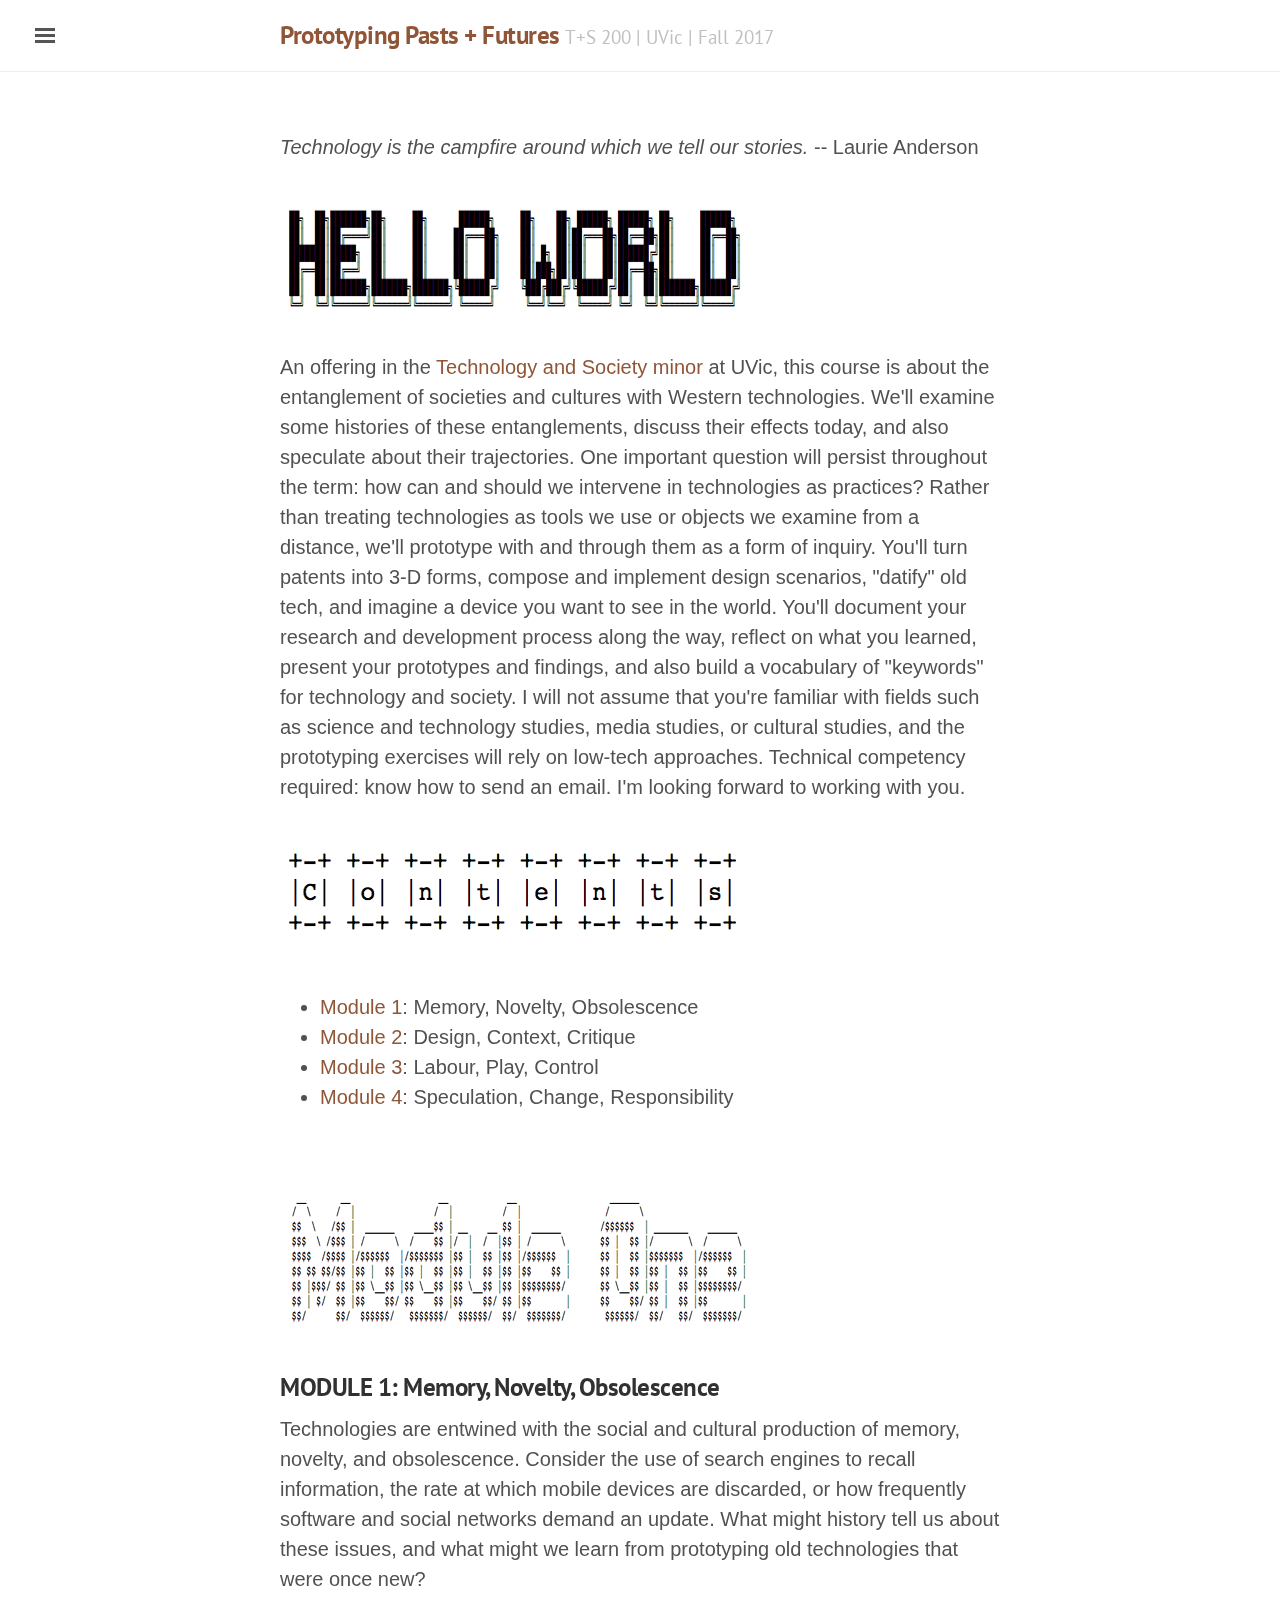
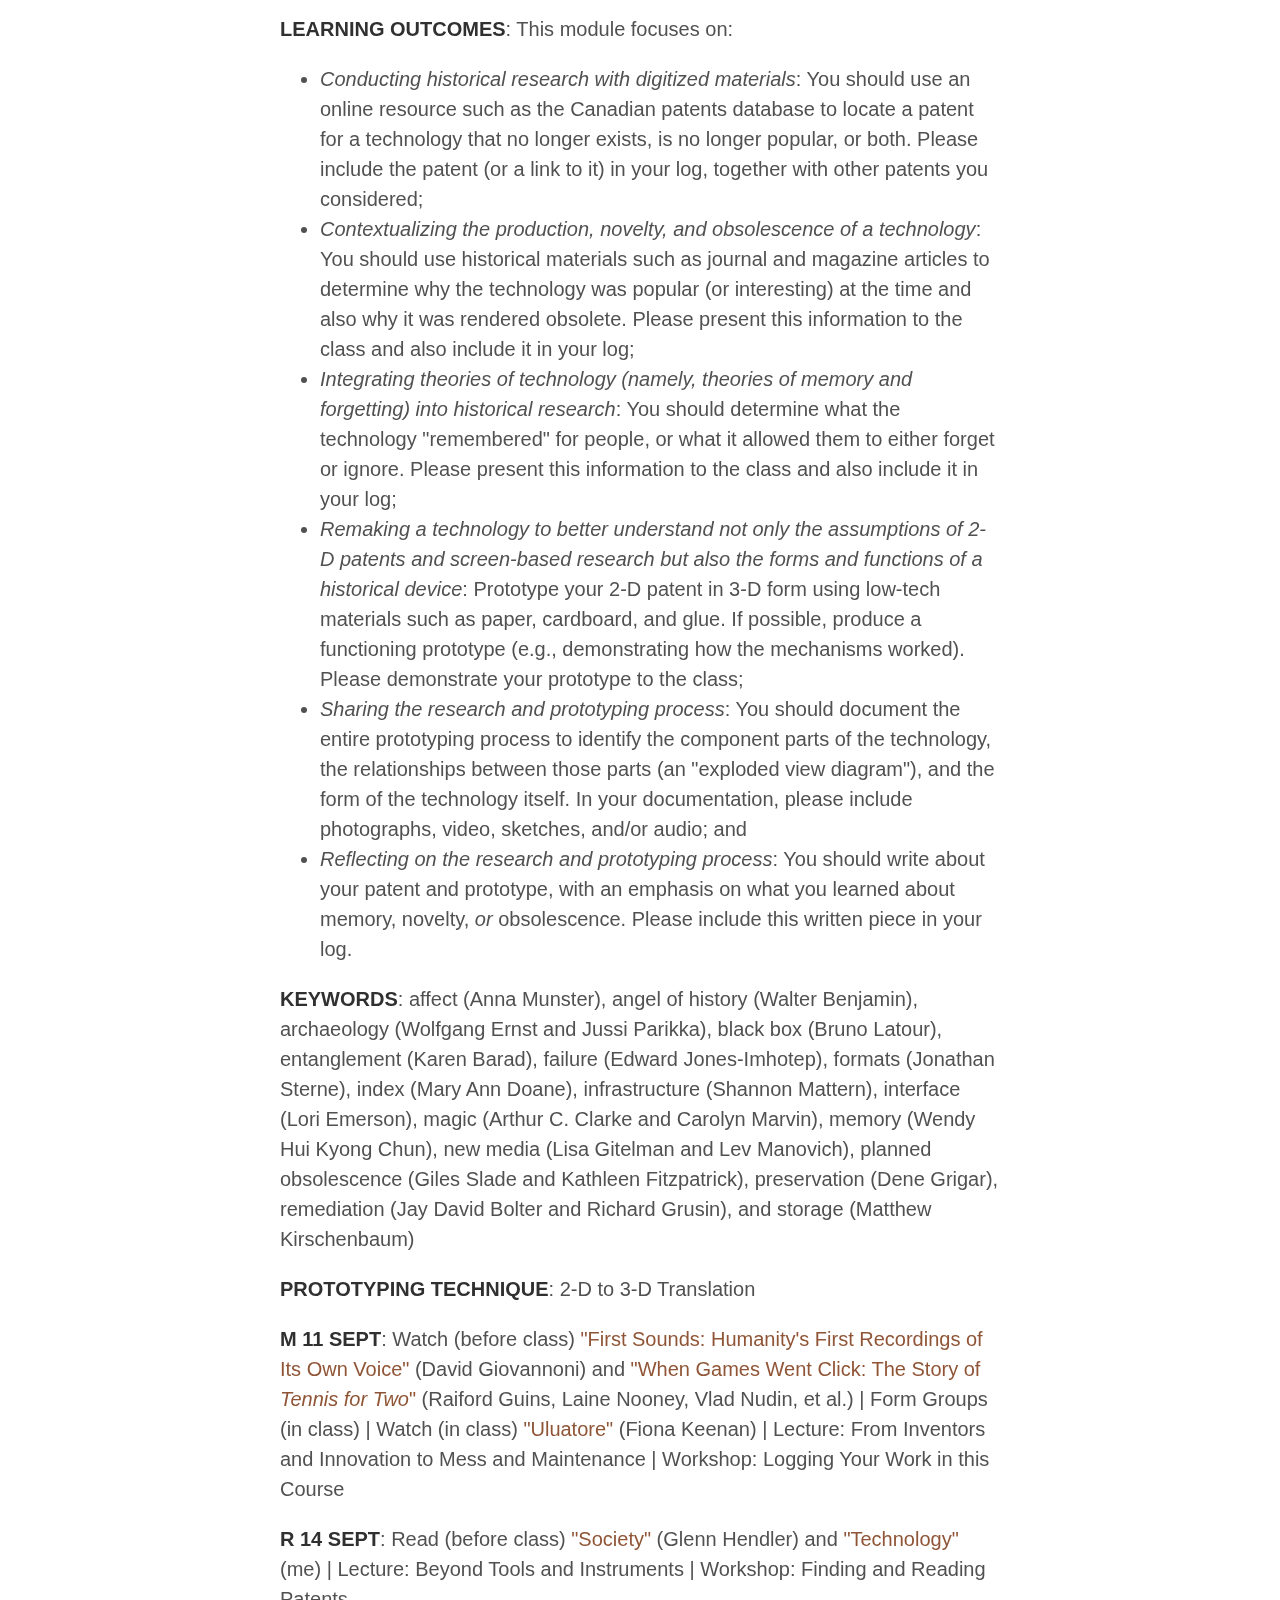
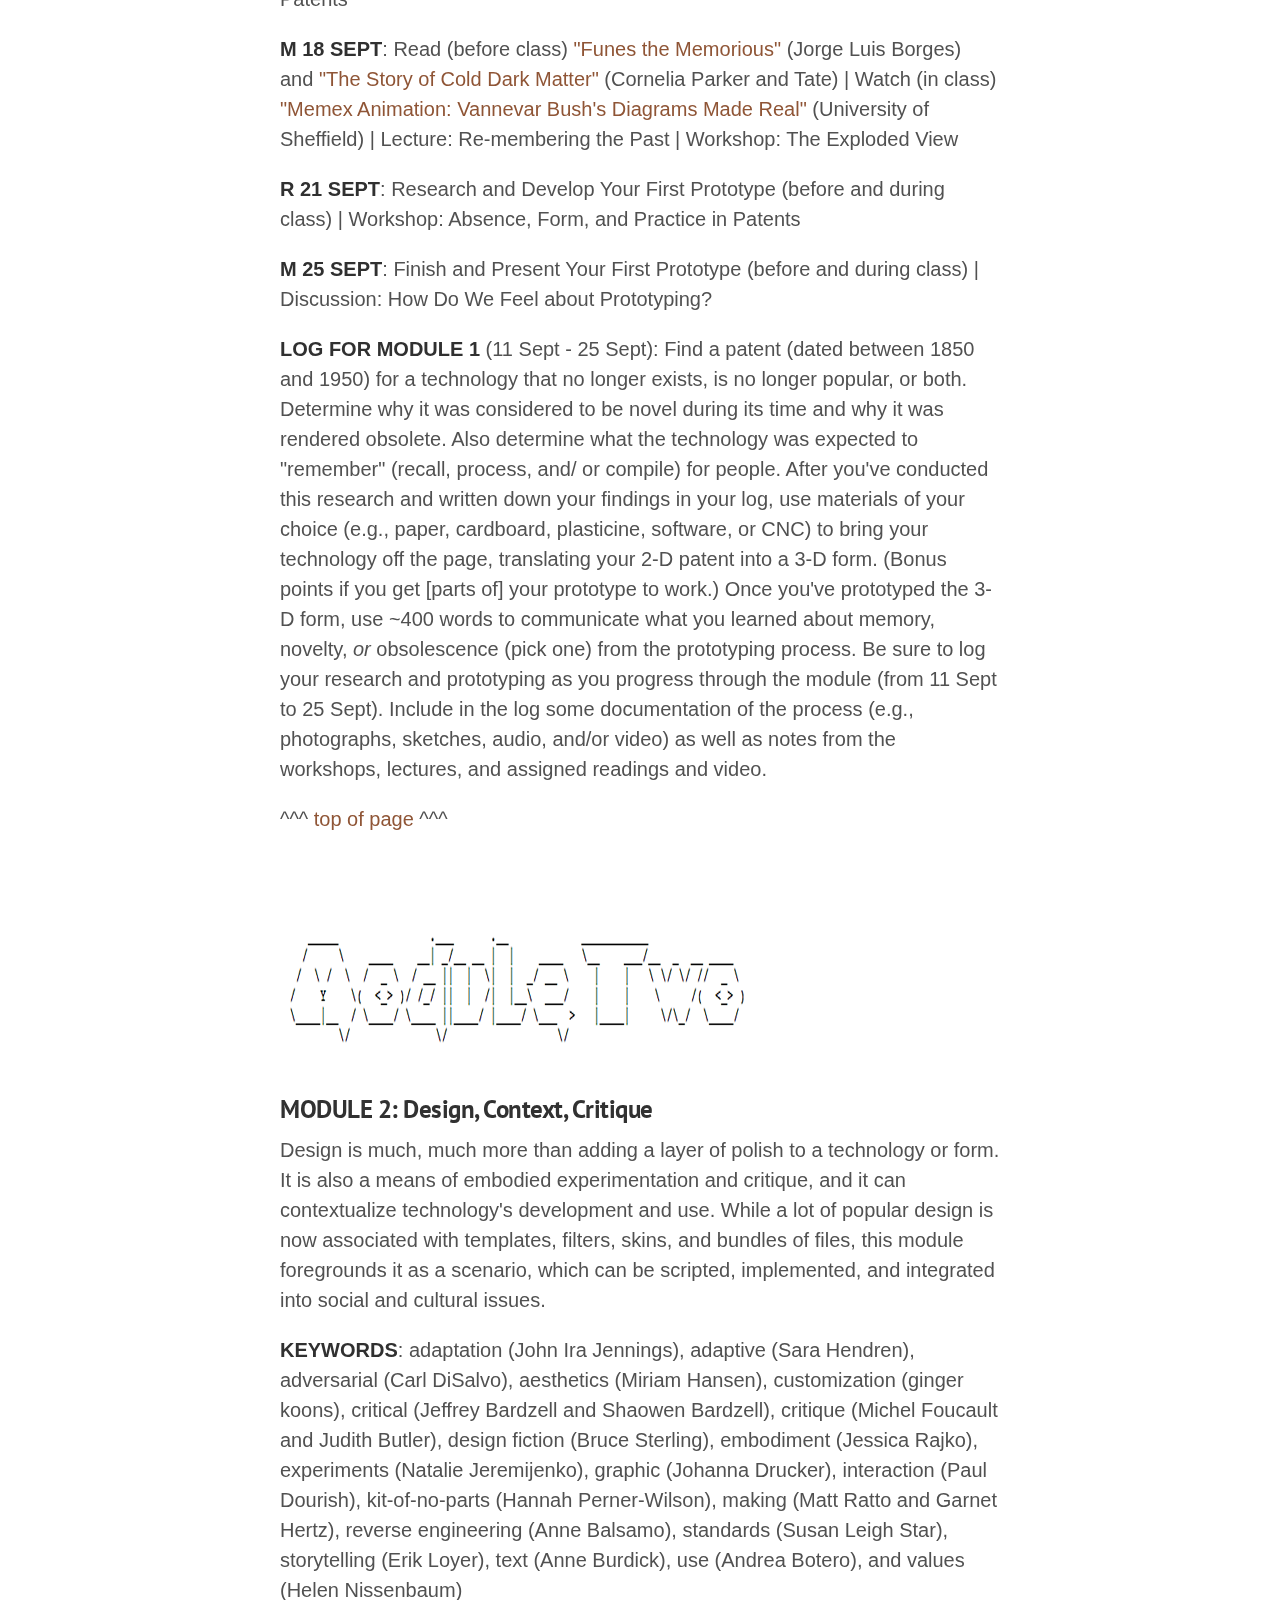
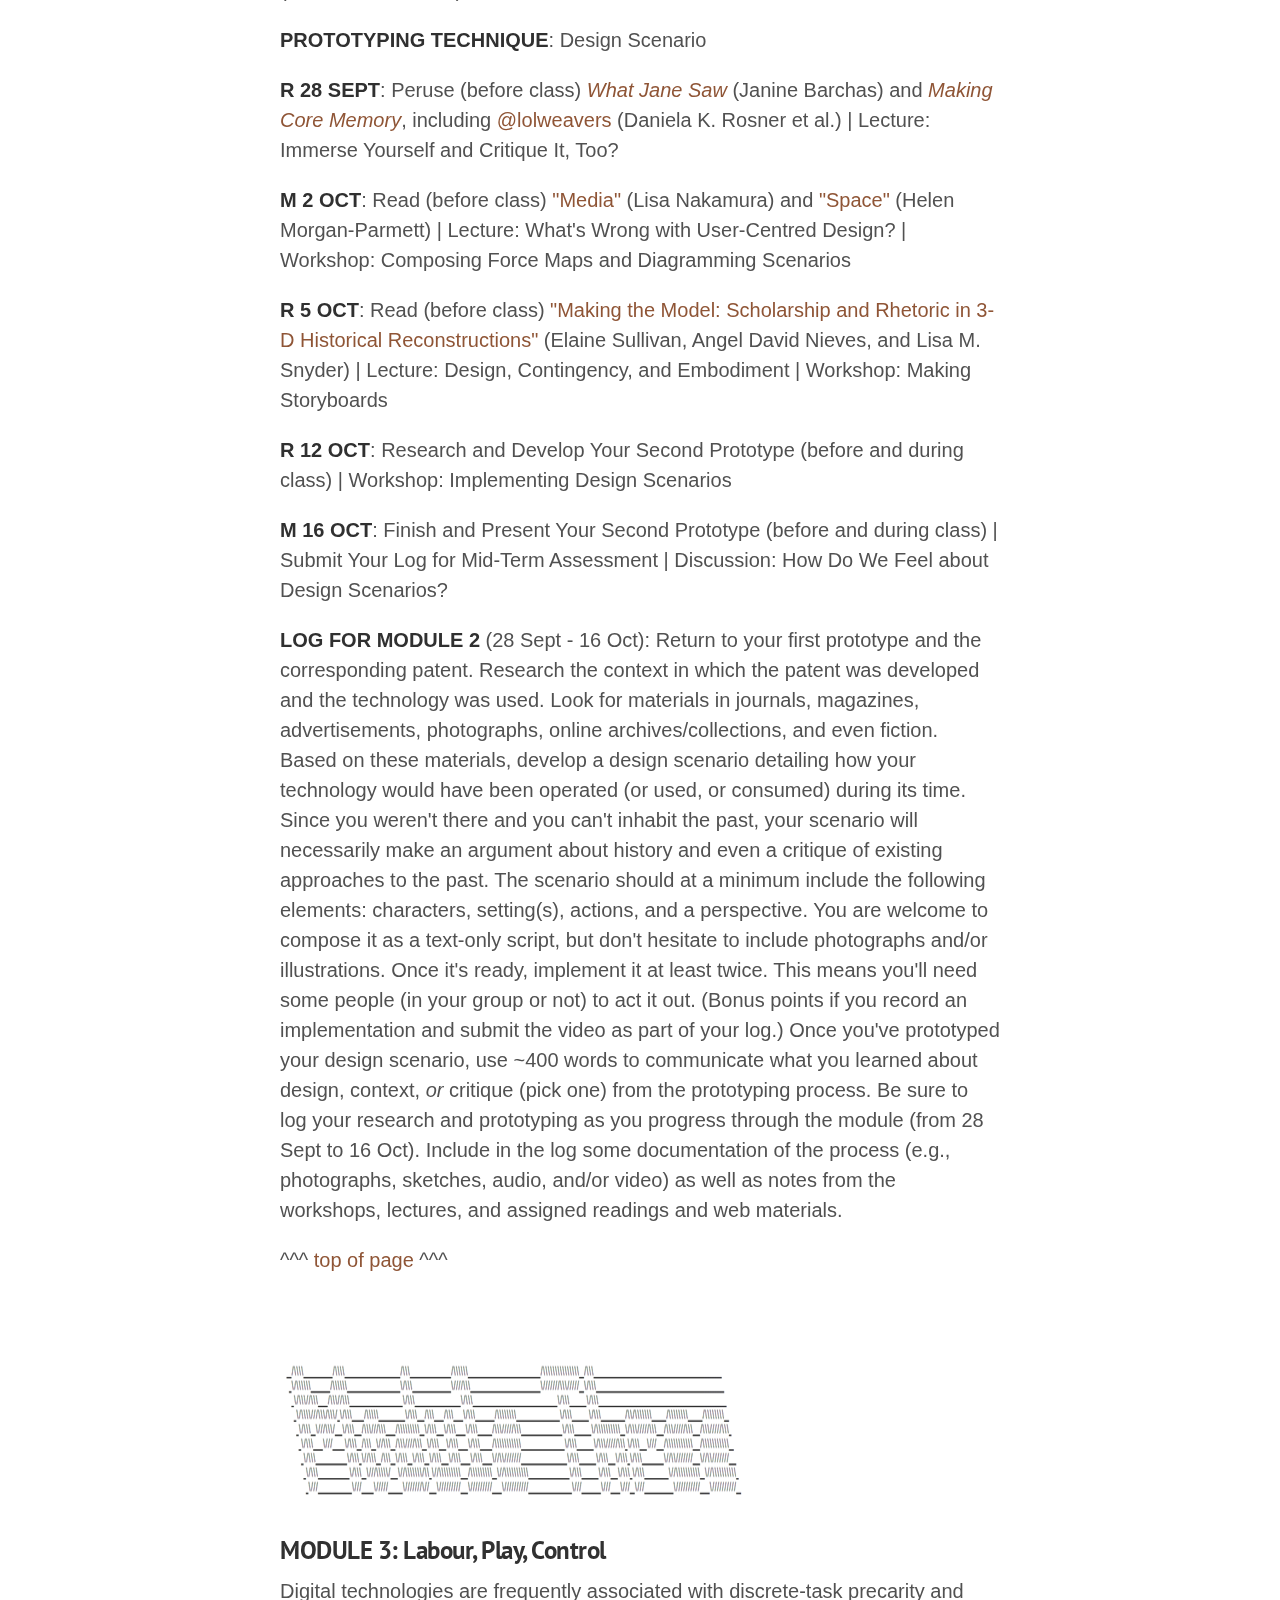
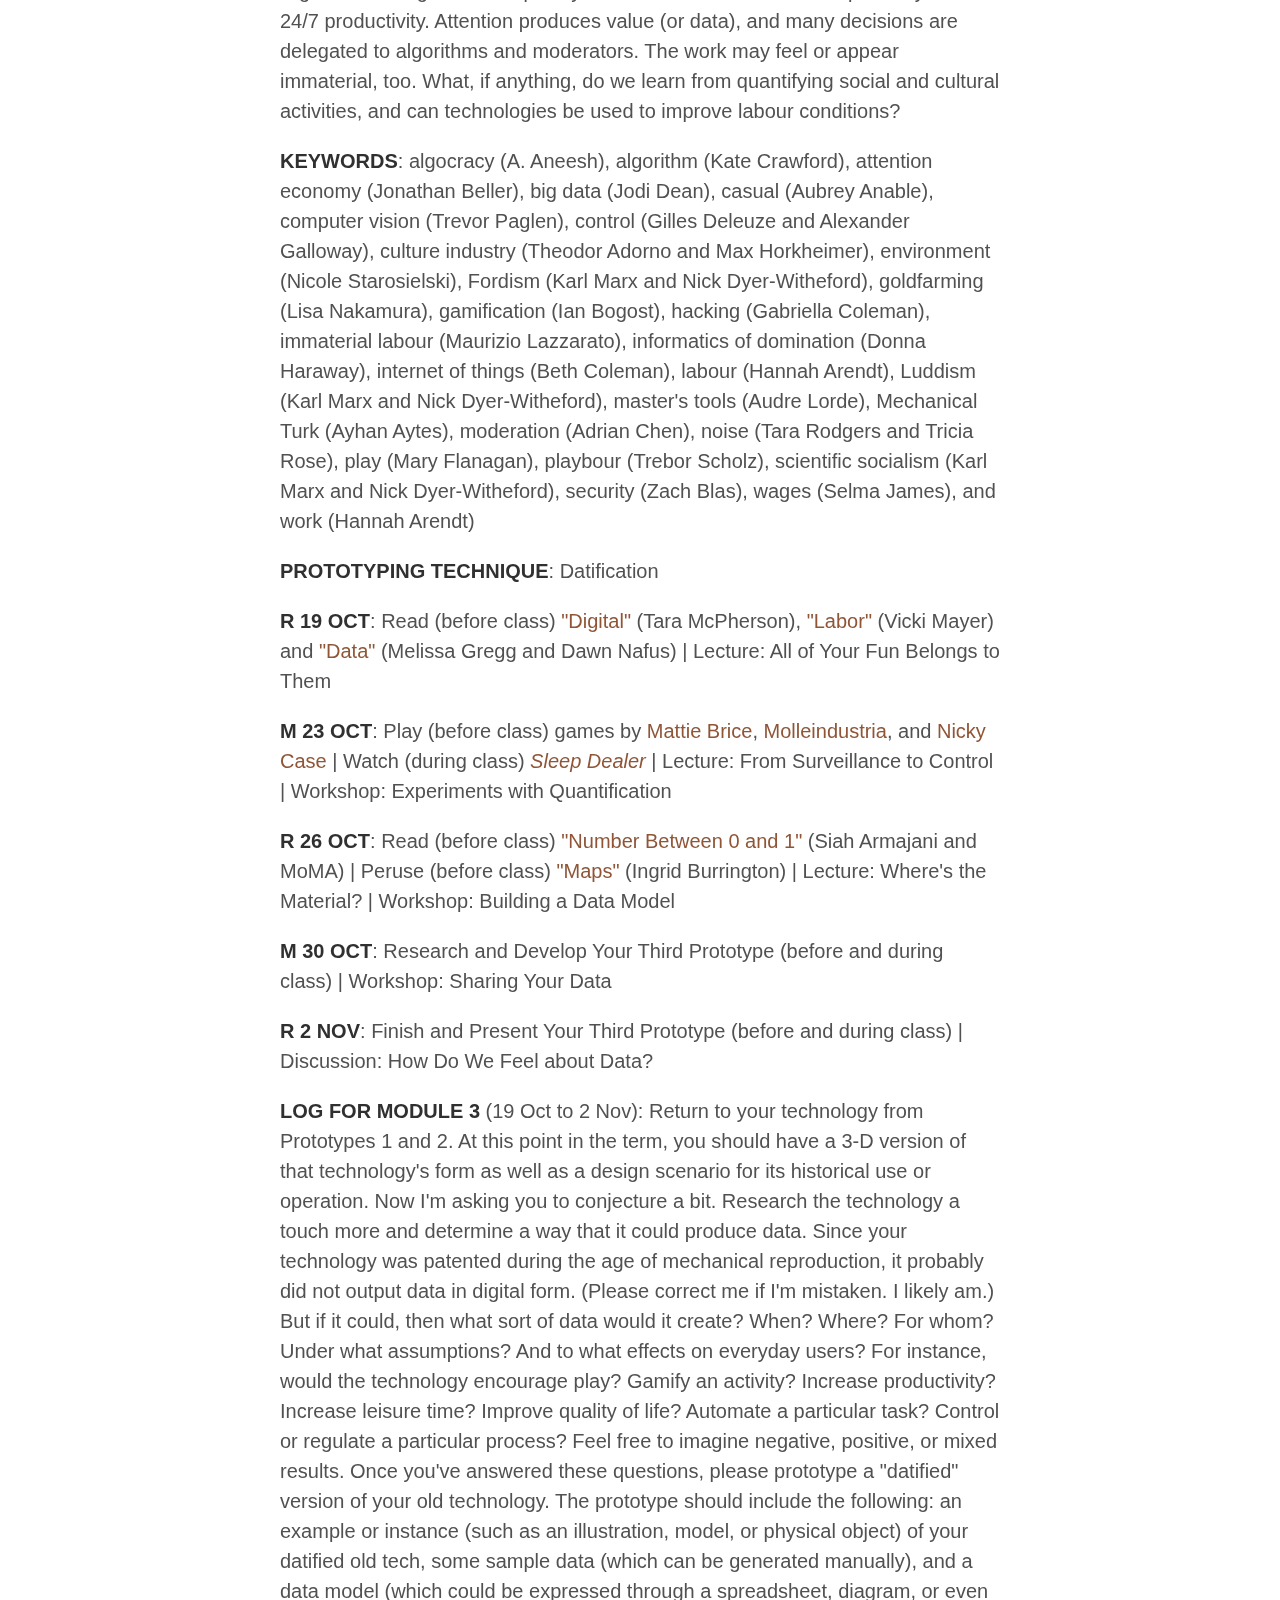
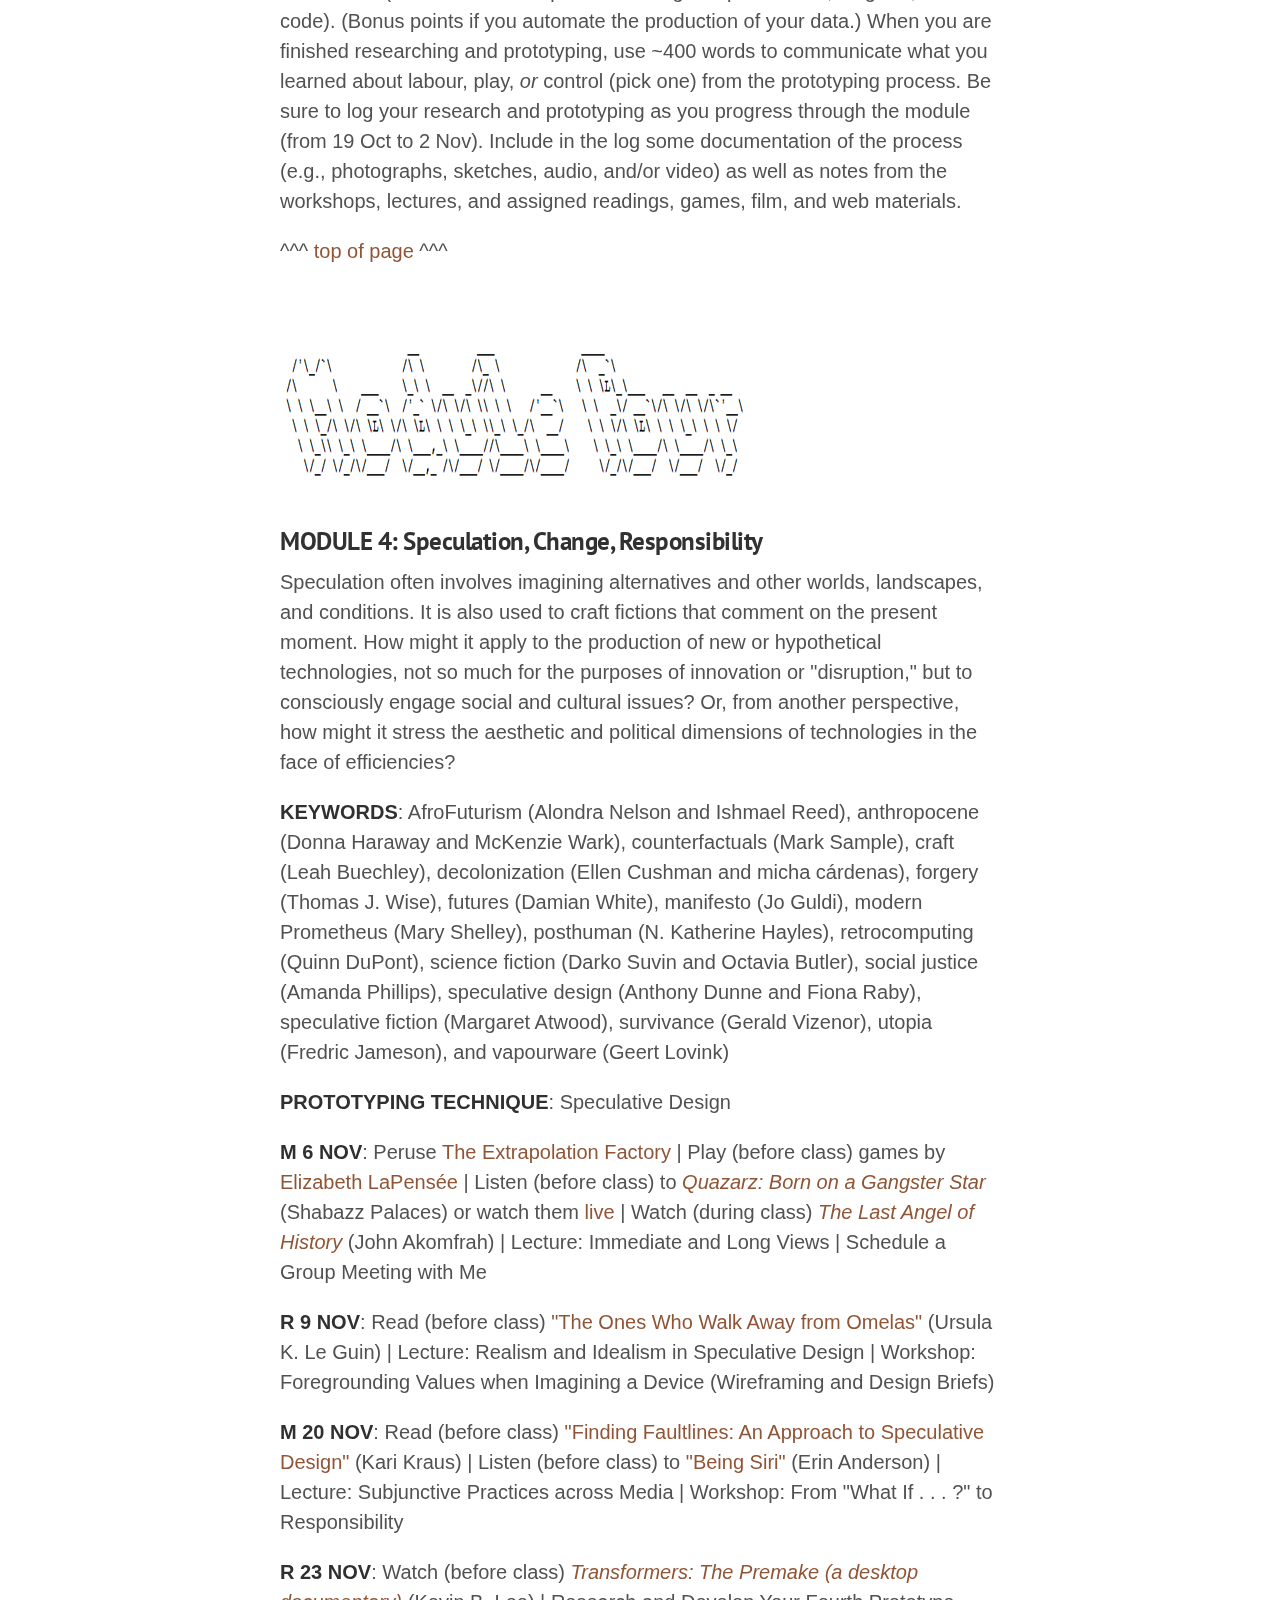
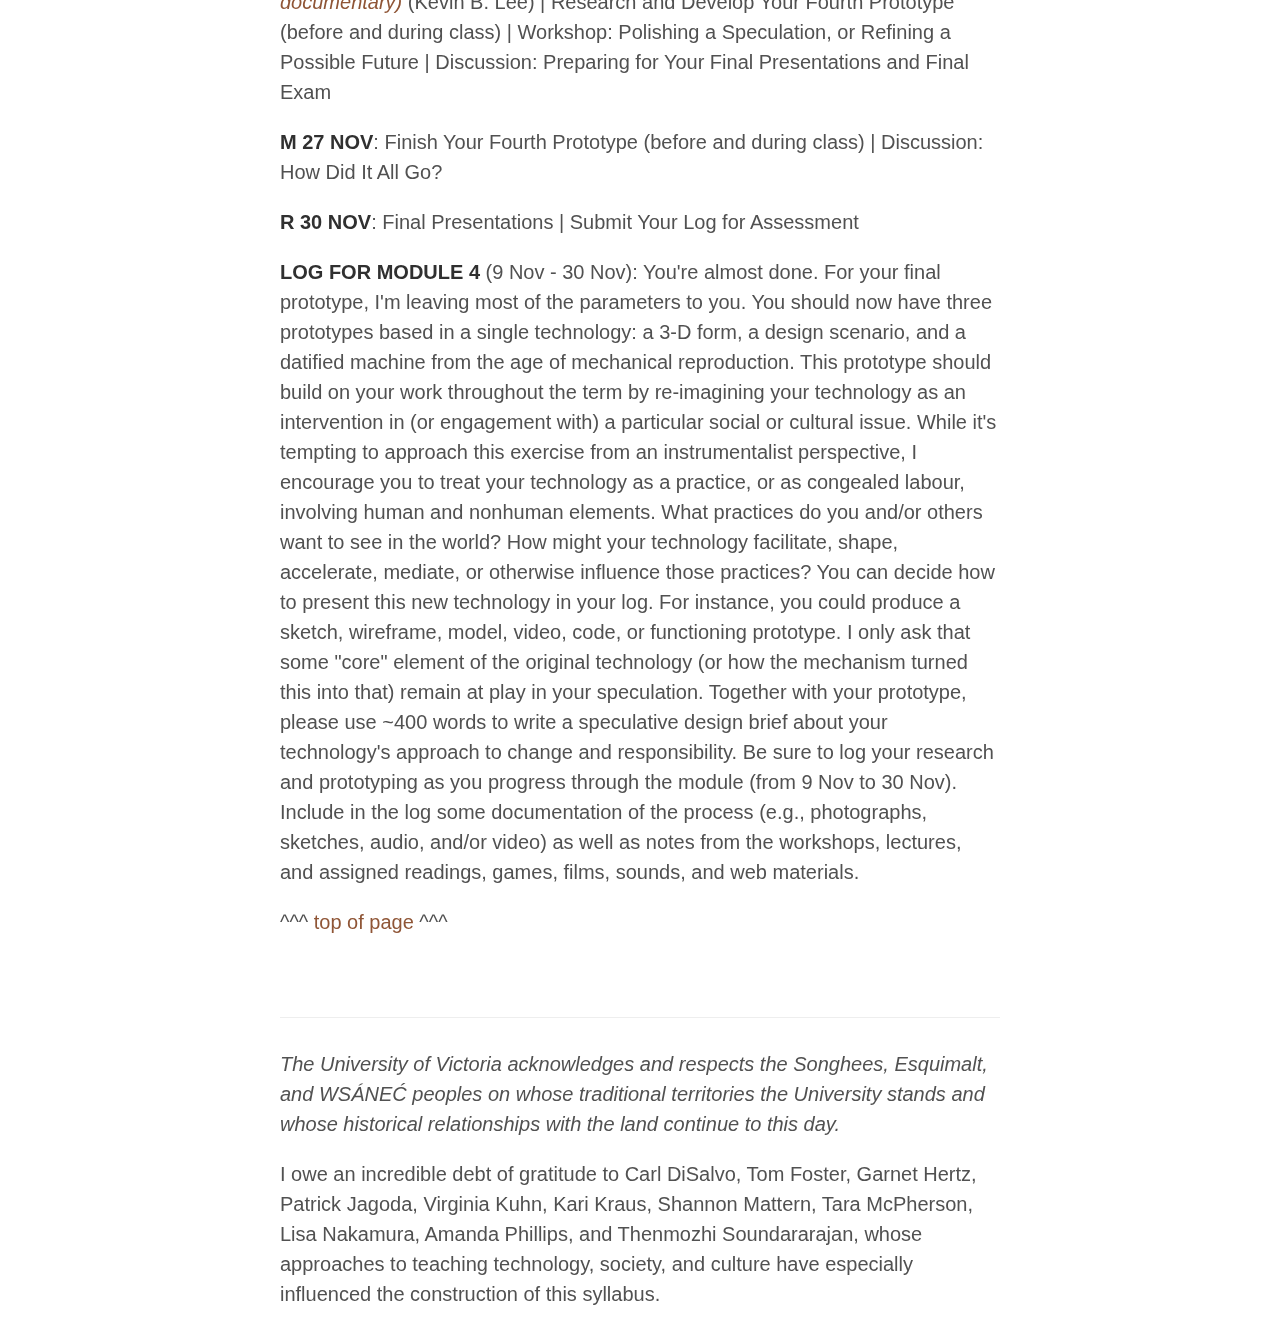
==== commit e9783b9b: "Update index.html" ====
--- a/index.html
+++ b/index.html
@@ -57,7 +57,15 @@
     <a id="m1" class="anchor" href="#m1"><img src="m1.png" alt="Module One"></a>
     <h3>MODULE 1: Memory, Novelty, Obsolescence</h3>
     <p>Technologies are entwined with the social and cultural production of memory, novelty, and obsolescence. Consider the use of search engines to recall information, the rate at which mobile devices are discarded, or how frequently software and social networks demand an update. What might history tell us about these issues, and what might we learn from prototyping old technologies that were once new?</p>
-    <p><strong>LEARNING OUTCOMES</strong>: This module focuses on: 1) <em>Conducting historical research with digitized materials</em>: You should use an online resource such as the Canadian patents database to locate a patent for a technology that no longer exists, is no longer popular, or both. Please include the patent (or a link to it) in your log, together with other patents you considered; 2) <em>Contextualizing the production, novelty, and obsolescence of a technology</em>: You should use historical materials such as journal and magazine articles to determine why the technology was popular (or interesting) at the time and also why it was rendered obsolete. Please present this information to the class and also include it in your log; 3) <em>Integrating theories of technology (namely, theories of memory and forgetting) into historical research</em>: You should determine what the technology "remembered" for people, or what it allowed them to either forget or ignore. Please present this information to the class and also include it in your log; 4) <em>Remaking a technology to better understand not only the assumptions of 2-D patents and screen-based research but also the forms and functions of a historical device</em>: Prototype your 2-D patent in 3-D form using low-tech materials such as paper, cardboard, and glue. If possible, produce a functioning prototype (e.g., demonstrating how the mechanisms worked). Please demonstrate your prototype to the class; 5) <em>Sharing the research and prototyping process</em>: You should document the entire prototyping process to identify the component parts of the technology, the relationships between those parts (an "exploded view diagram"), and the form of the technology itself. In your documentation, please include photographs, video, sketches, and/or audio; and 6) <em>Reflecting on the research and prototyping process</em>: You should write about your patent and prototype, with an emphasis on what you learned about memory, novelty, <em>or</em> obsolescence. Please include this written piece in your log.</p>  
+      <p><strong>LEARNING OUTCOMES</strong>: This module focuses on:</p>
+      <ul>
+      <li><em>Conducting historical research with digitized materials</em>: You should use an online resource such as the Canadian patents database to locate a patent for a technology that no longer exists, is no longer popular, or both. Please include the patent (or a link to it) in your log, together with other patents you considered;</li>
+      <li><em>Contextualizing the production, novelty, and obsolescence of a technology</em>: You should use historical materials such as journal and magazine articles to determine why the technology was popular (or interesting) at the time and also why it was rendered obsolete. Please present this information to the class and also include it in your log;</li>
+      <li><em>Integrating theories of technology (namely, theories of memory and forgetting) into historical research</em>: You should determine what the technology "remembered" for people, or what it allowed them to either forget or ignore. Please present this information to the class and also include it in your log;</li>
+      <li><em>Remaking a technology to better understand not only the assumptions of 2-D patents and screen-based research but also the forms and functions of a historical device</em>: Prototype your 2-D patent in 3-D form using low-tech materials such as paper, cardboard, and glue. If possible, produce a functioning prototype (e.g., demonstrating how the mechanisms worked). Please demonstrate your prototype to the class;</li>
+      <li><em>Sharing the research and prototyping process</em>: You should document the entire prototyping process to identify the component parts of the technology, the relationships between those parts (an "exploded view diagram"), and the form of the technology itself. In your documentation, please include photographs, video, sketches, and/or audio; and</li>
+      <li><em>Reflecting on the research and prototyping process</em>: You should write about your patent and prototype, with an emphasis on what you learned about memory, novelty, <em>or</em> obsolescence. Please include this written piece in your log.</li>
+      </ul>
     <p><strong>KEYWORDS</strong>: affect (Anna Munster), angel of history (Walter Benjamin), archaeology (Wolfgang Ernst and Jussi Parikka), black box (Bruno Latour), entanglement (Karen Barad), failure (Edward Jones-Imhotep), formats (Jonathan Sterne), index (Mary Ann Doane), infrastructure (Shannon Mattern), interface (Lori Emerson), magic (Arthur C. Clarke and Carolyn Marvin), memory (Wendy Hui Kyong Chun), new media (Lisa Gitelman and Lev Manovich), planned obsolescence (Giles Slade and Kathleen Fitzpatrick), preservation (Dene Grigar), remediation (Jay David Bolter and Richard Grusin), and storage (Matthew Kirschenbaum)</p>
     <p><strong>PROTOTYPING TECHNIQUE</strong>: 2-D to 3-D Translation</p>
     <p><strong>M 11 SEPT</strong>: Watch (before class) <a href="https://www.youtube.com/watch?v=75UrxueiP-4&index=14&list=FLX5MebKiIMwpcgIVC7t7GDQ" target="_blank">"First Sounds: Humanity's First Recordings of Its Own Voice"</a> (David Giovannoni) and <a href="https://www.youtube.com/watch?v=6QSHZ20MQfE" target="_blank">"When Games Went Click: The Story of <em>Tennis for Two</em>"</a> (Raiford Guins, Laine Nooney, Vlad Nudin, et al.) | Form Groups (in class) | Watch (in class) <a href="https://vimeo.com/181612164" target="_blank">"Uluatore"</a> (Fiona Keenan) | Lecture: From Inventors and Innovation to Mess and Maintenance | Workshop: Logging Your Work in this Course</p>
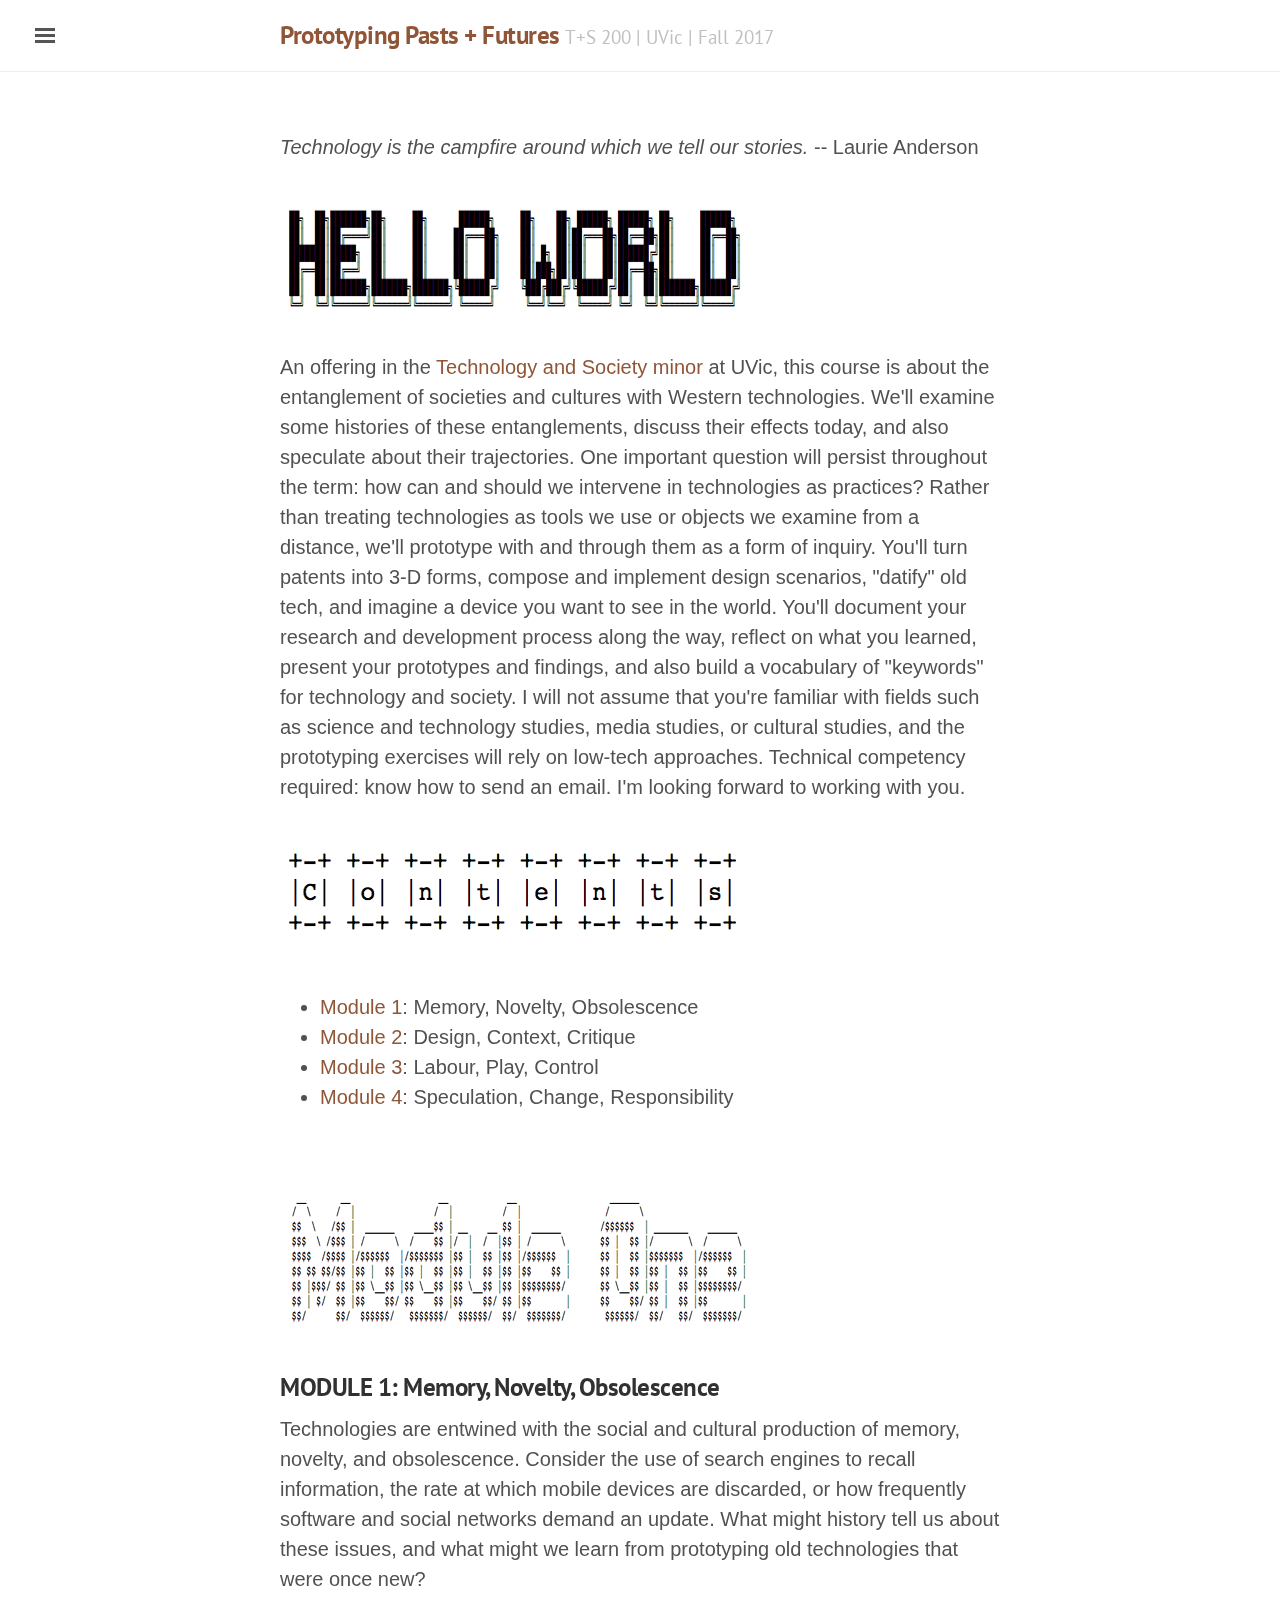
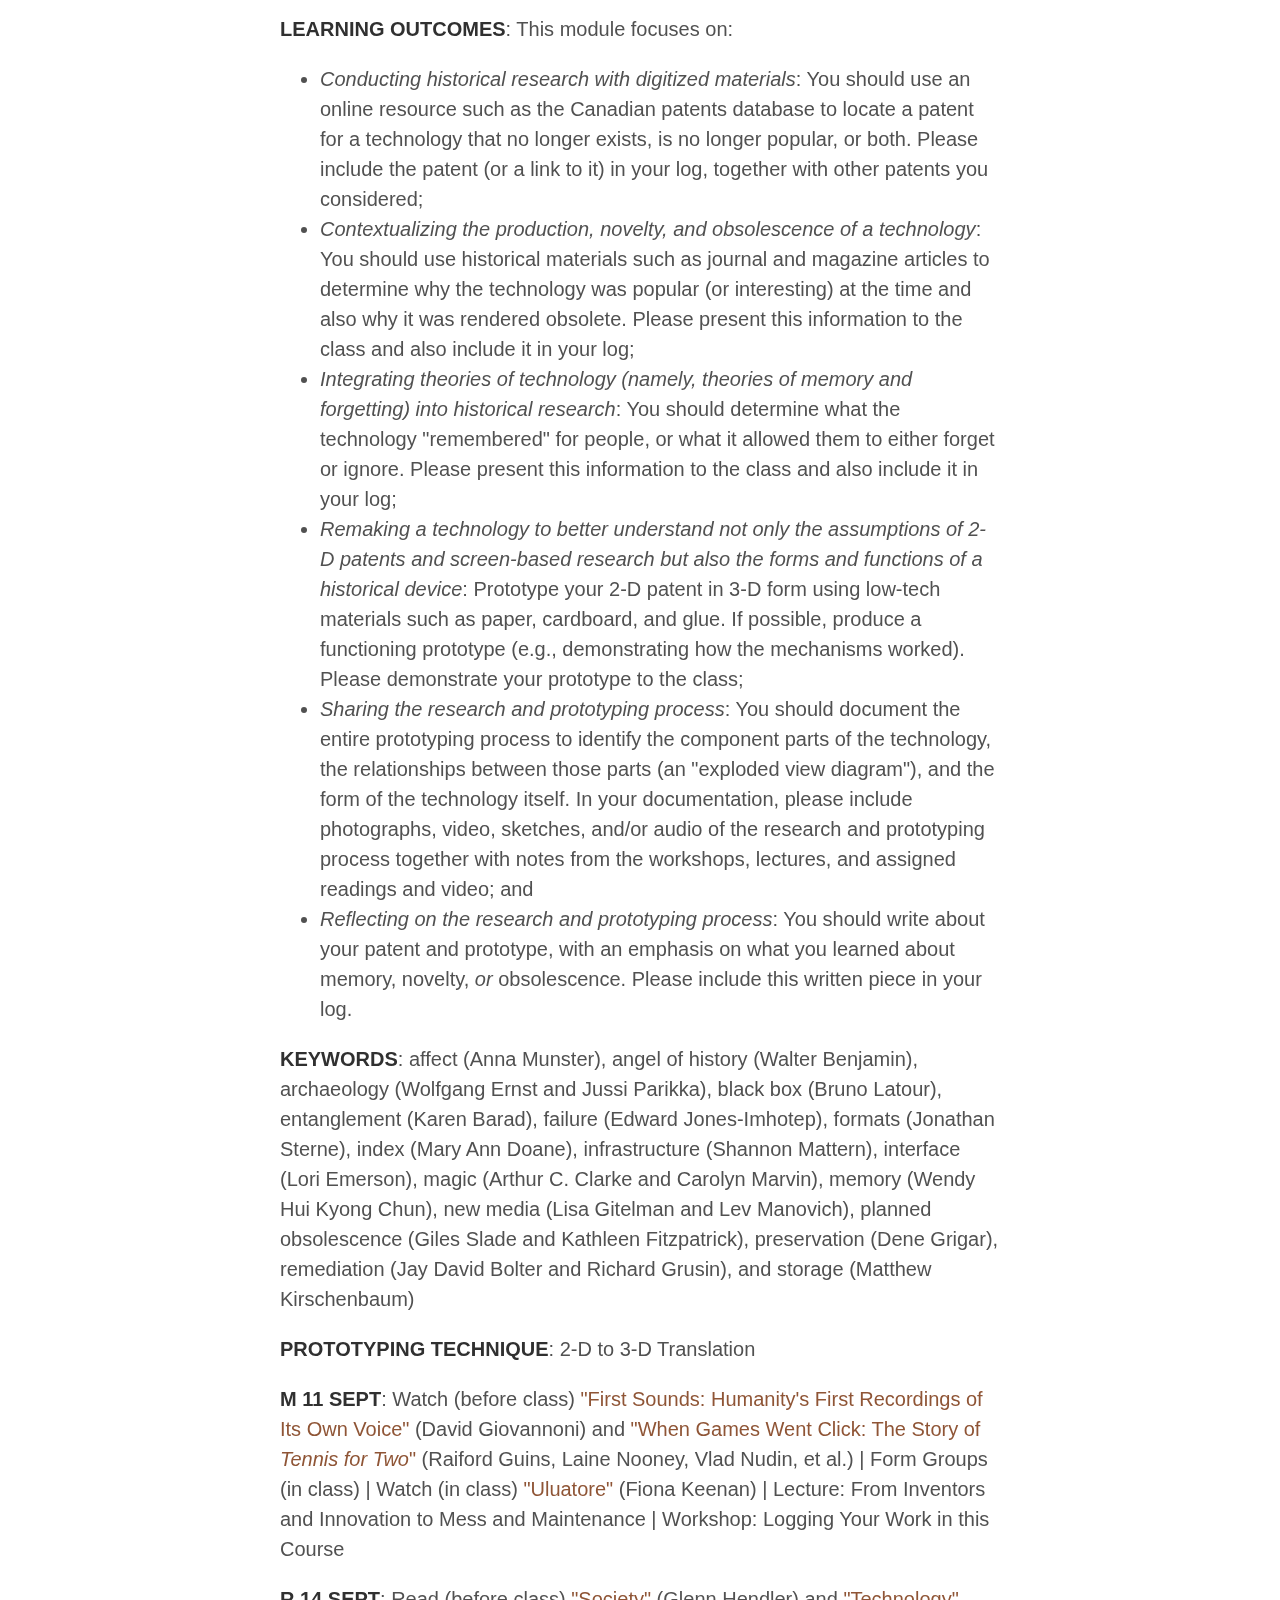
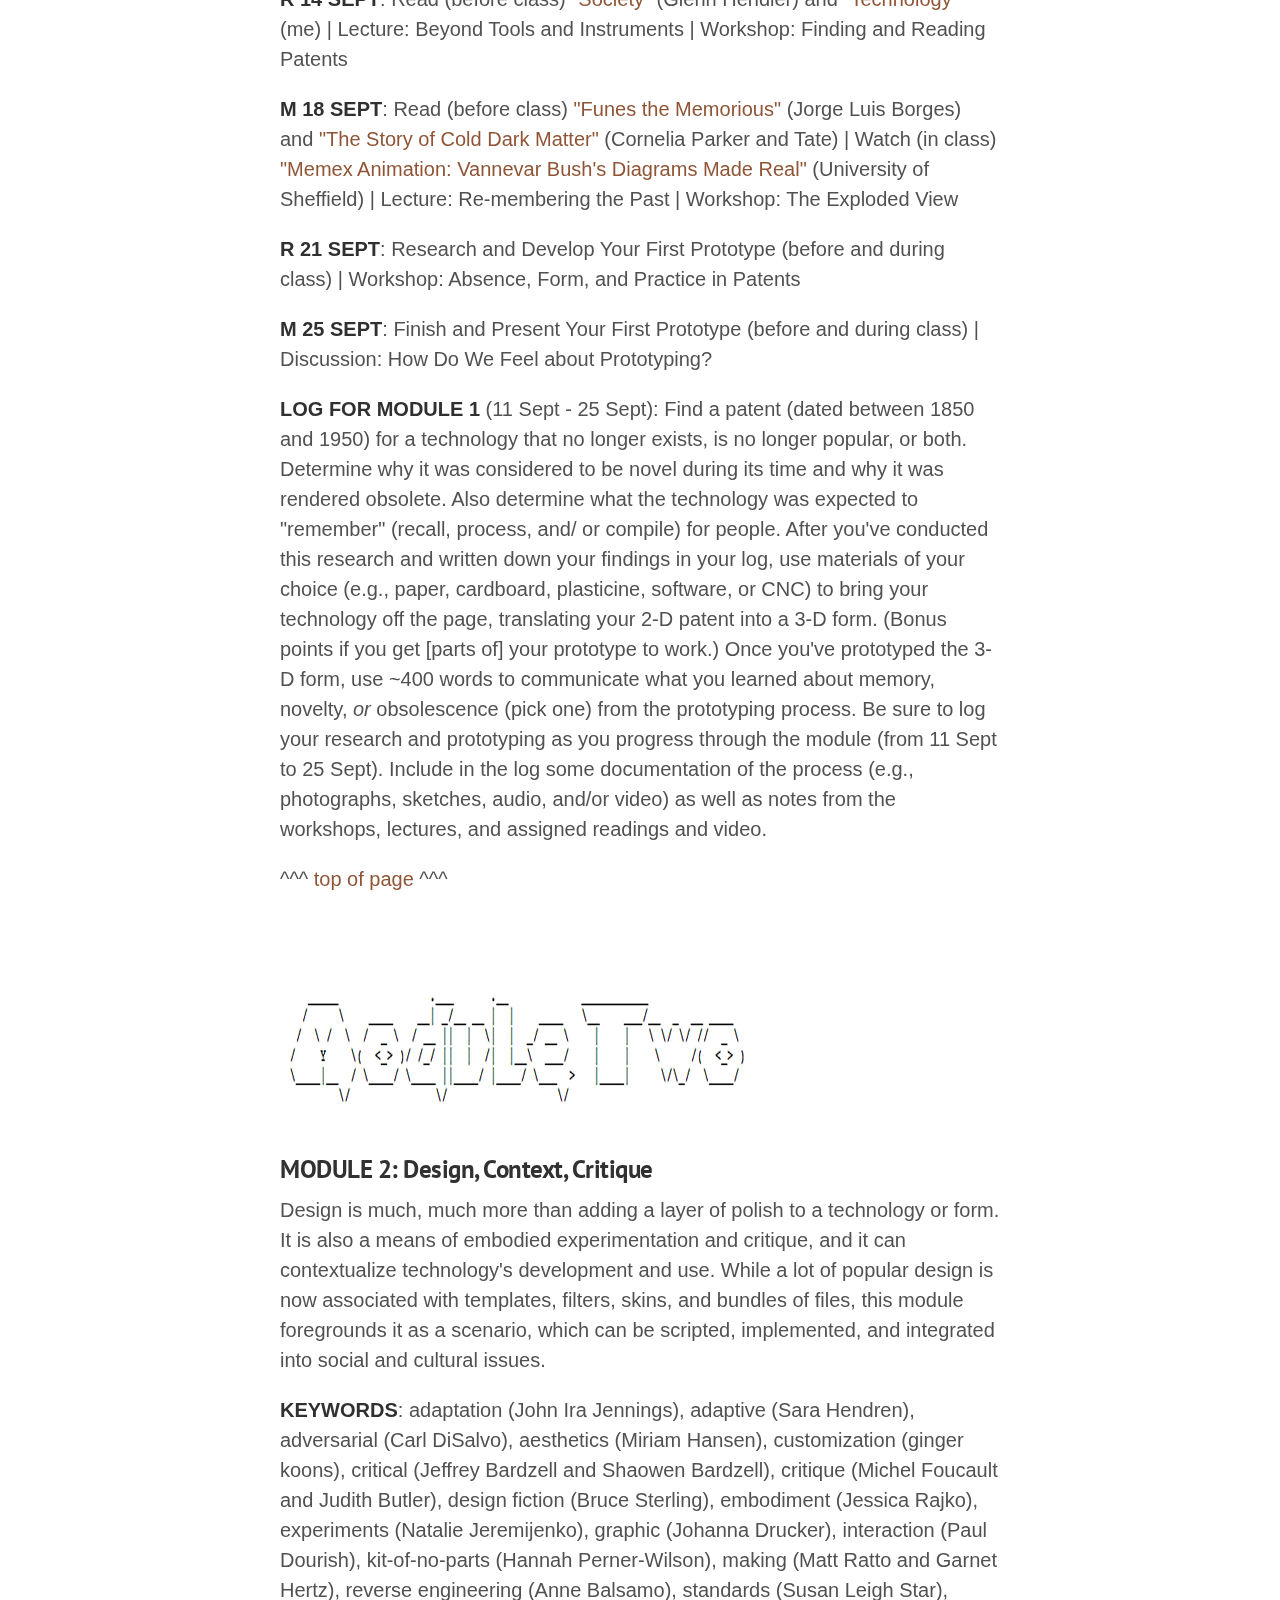
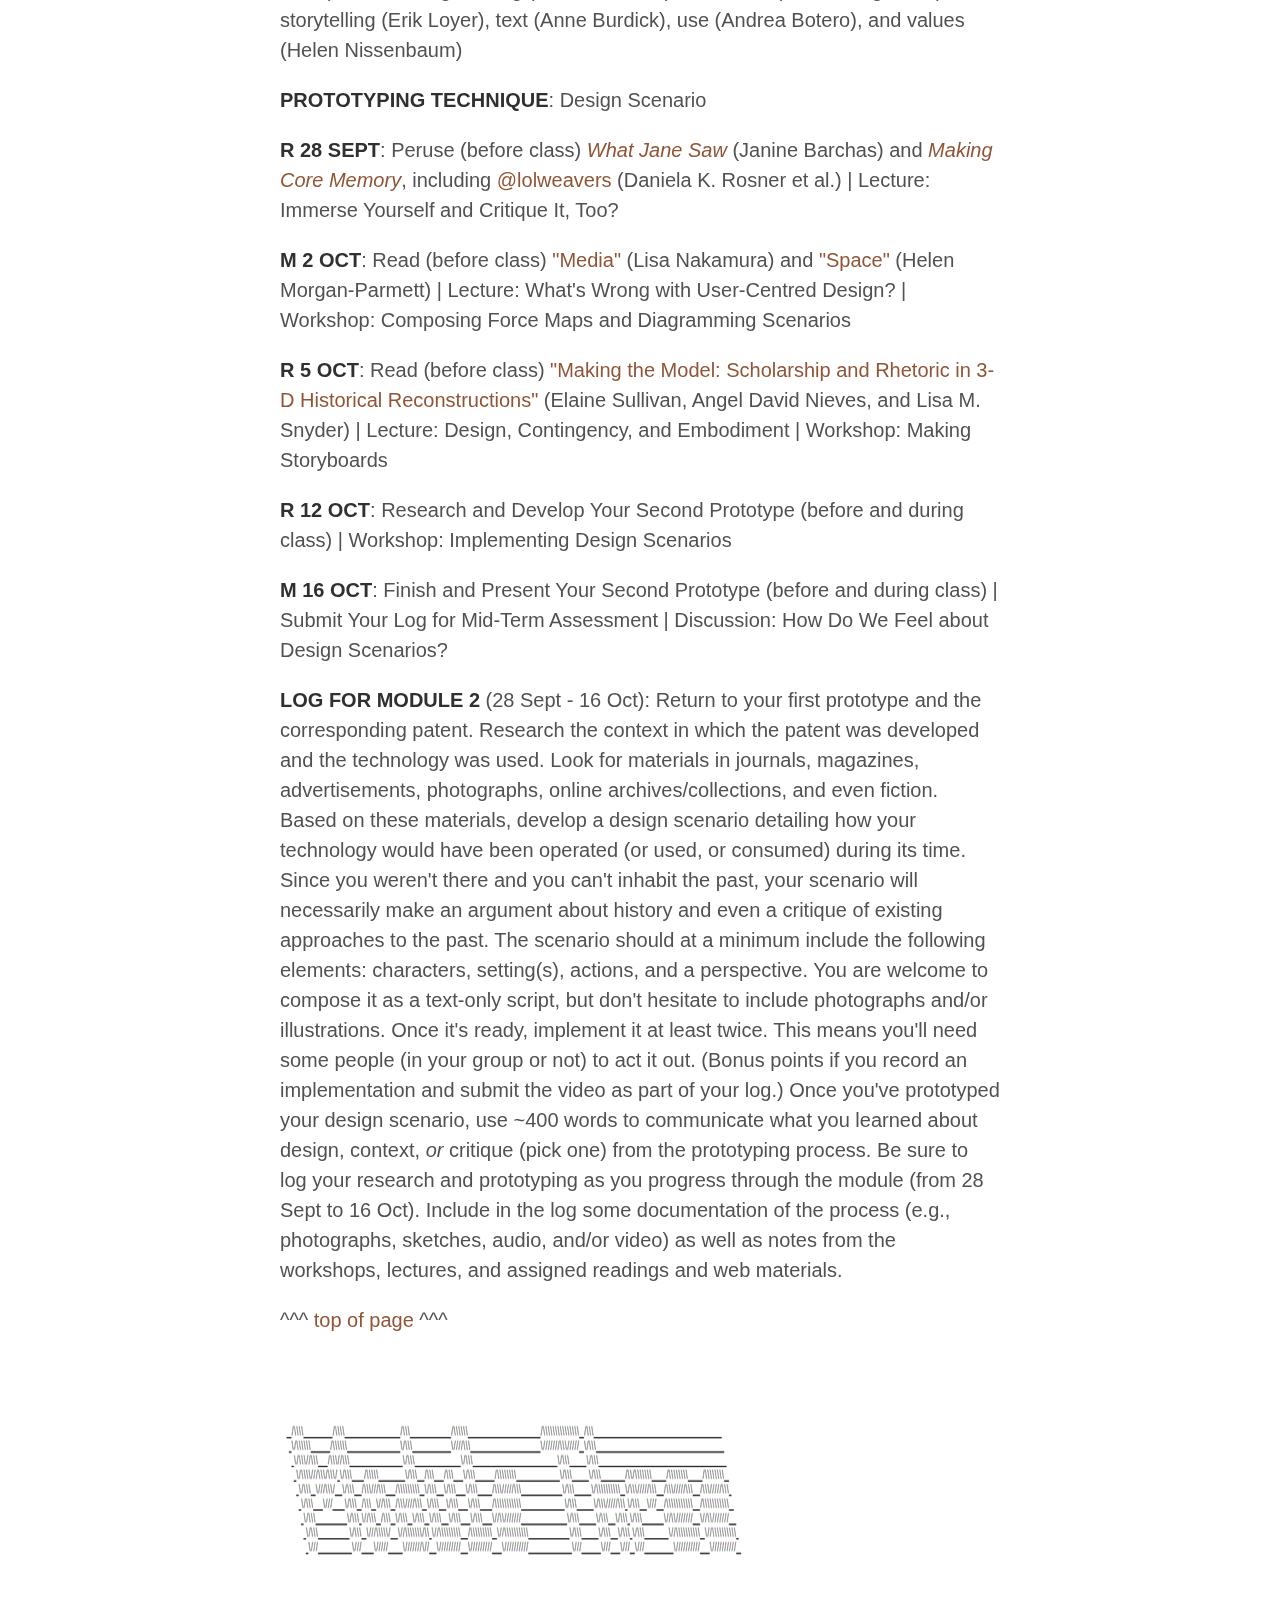
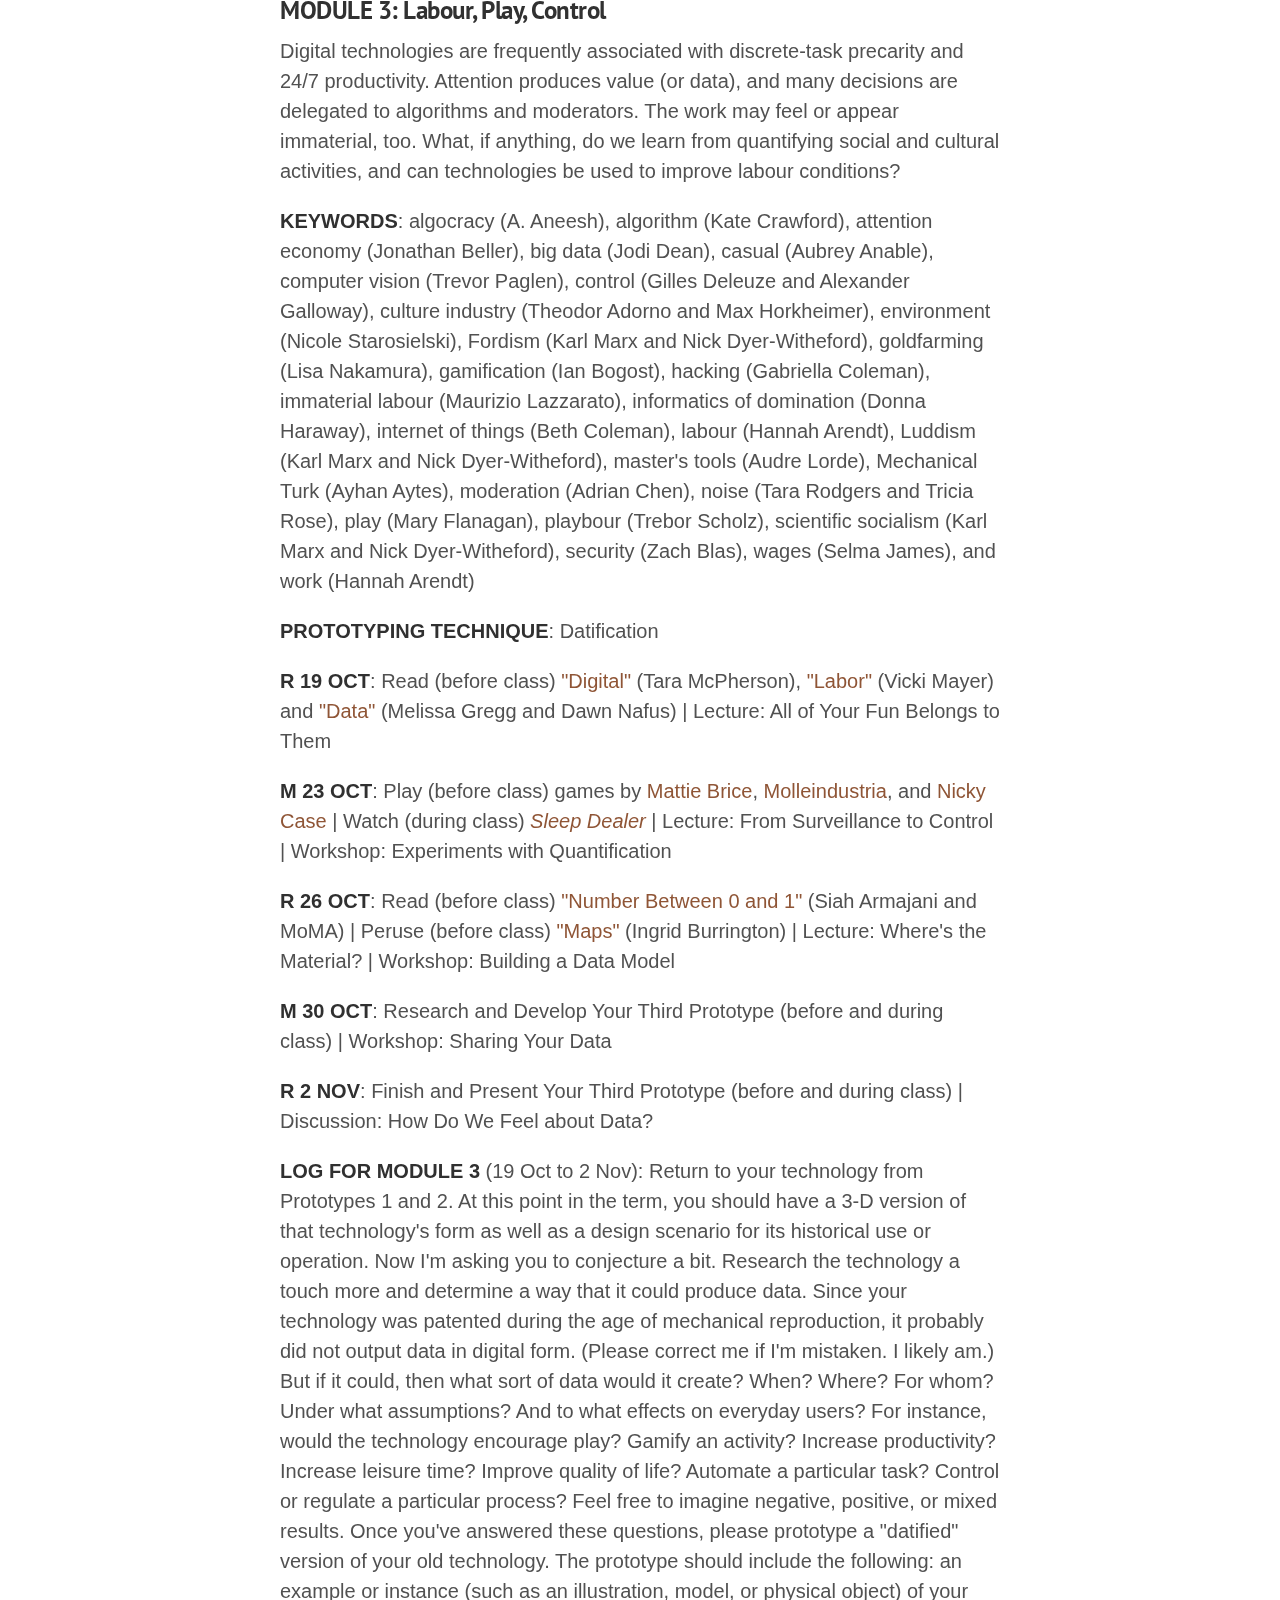
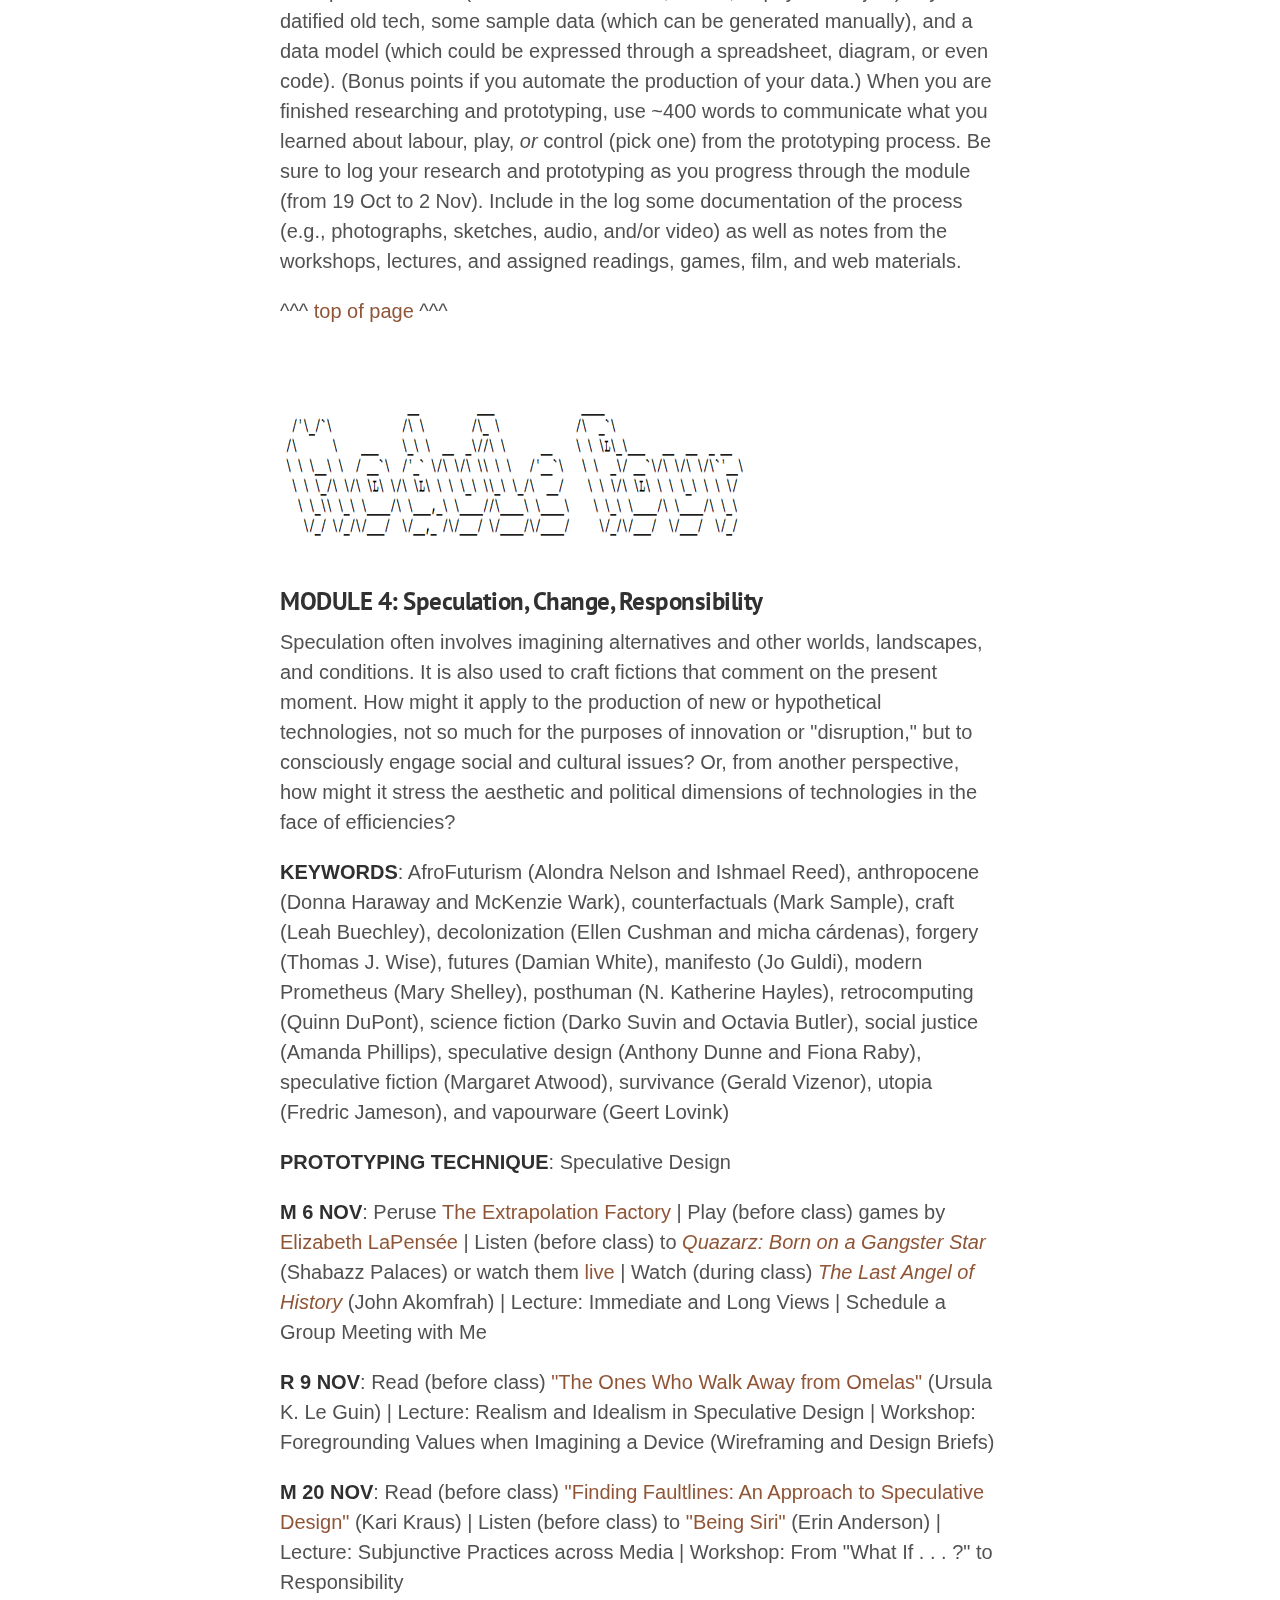
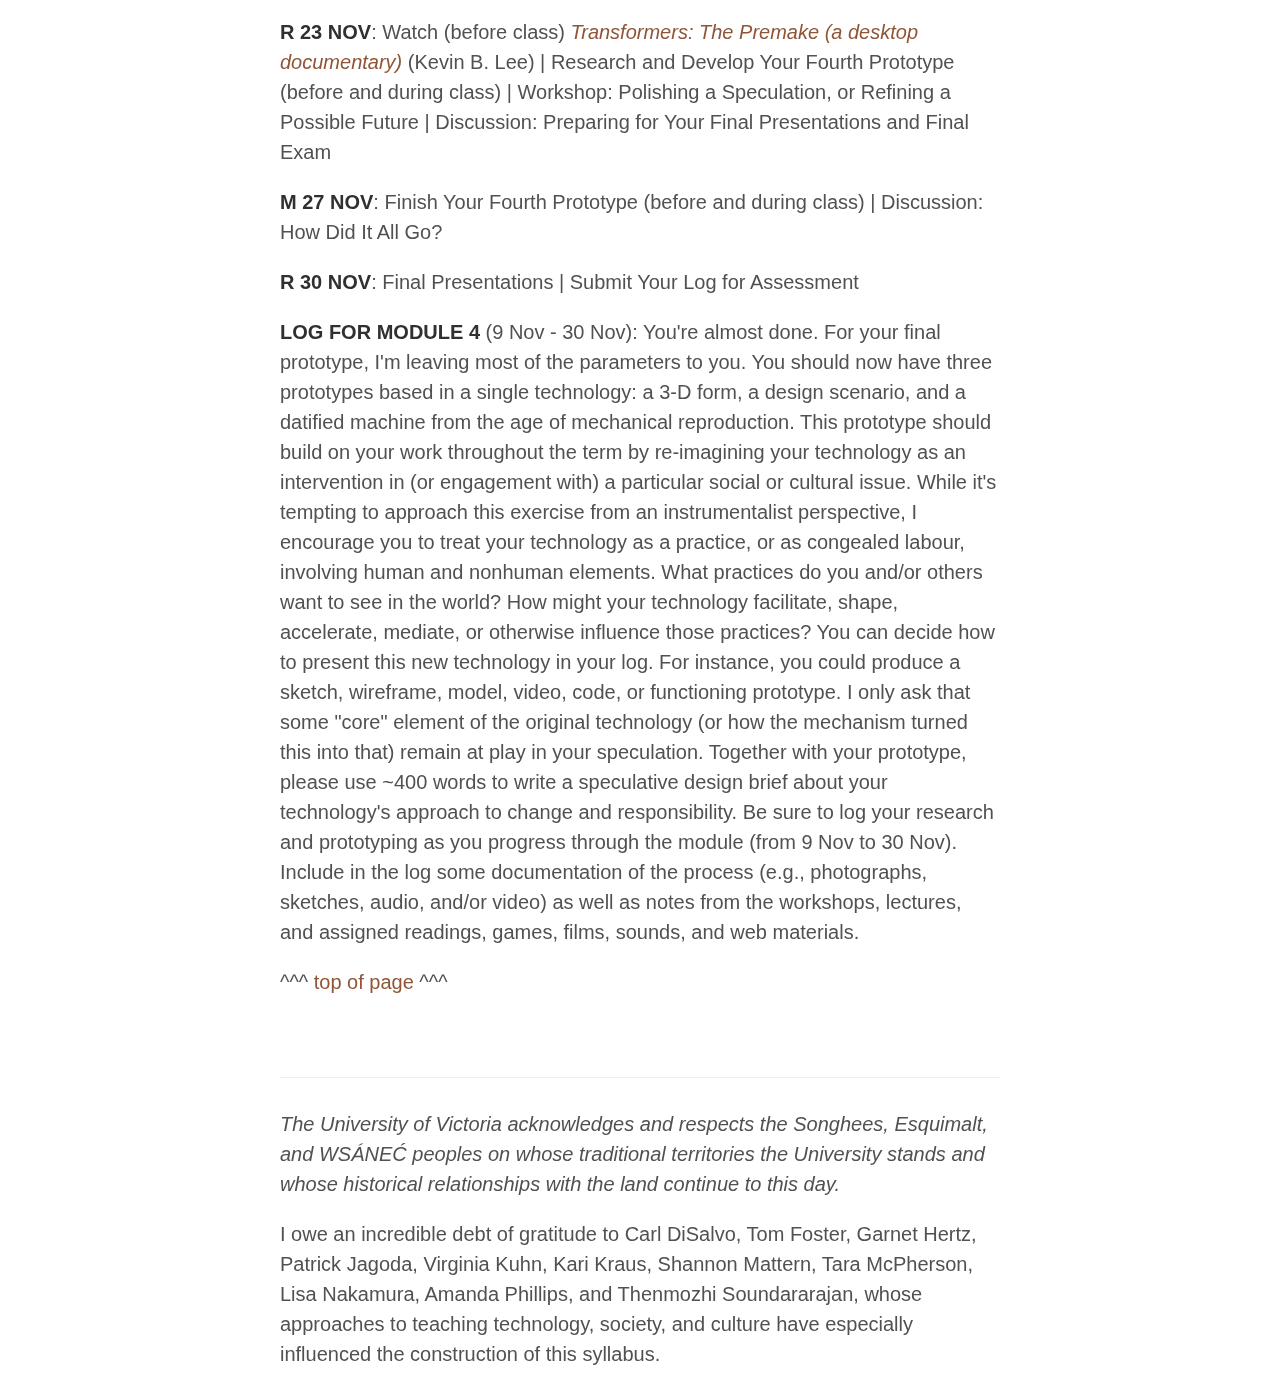
==== commit b8f47866: "Update index.html" ====
--- a/index.html
+++ b/index.html
@@ -63,7 +63,7 @@
       <li><em>Contextualizing the production, novelty, and obsolescence of a technology</em>: You should use historical materials such as journal and magazine articles to determine why the technology was popular (or interesting) at the time and also why it was rendered obsolete. Please present this information to the class and also include it in your log;</li>
       <li><em>Integrating theories of technology (namely, theories of memory and forgetting) into historical research</em>: You should determine what the technology "remembered" for people, or what it allowed them to either forget or ignore. Please present this information to the class and also include it in your log;</li>
       <li><em>Remaking a technology to better understand not only the assumptions of 2-D patents and screen-based research but also the forms and functions of a historical device</em>: Prototype your 2-D patent in 3-D form using low-tech materials such as paper, cardboard, and glue. If possible, produce a functioning prototype (e.g., demonstrating how the mechanisms worked). Please demonstrate your prototype to the class;</li>
-      <li><em>Sharing the research and prototyping process</em>: You should document the entire prototyping process to identify the component parts of the technology, the relationships between those parts (an "exploded view diagram"), and the form of the technology itself. In your documentation, please include photographs, video, sketches, and/or audio; and</li>
+      <li><em>Sharing the research and prototyping process</em>: You should document the entire prototyping process to identify the component parts of the technology, the relationships between those parts (an "exploded view diagram"), and the form of the technology itself. In your documentation, please include photographs, video, sketches, and/or audio of the research and prototyping process together with notes from the workshops, lectures, and assigned readings and video; and</li>
       <li><em>Reflecting on the research and prototyping process</em>: You should write about your patent and prototype, with an emphasis on what you learned about memory, novelty, <em>or</em> obsolescence. Please include this written piece in your log.</li>
       </ul>
     <p><strong>KEYWORDS</strong>: affect (Anna Munster), angel of history (Walter Benjamin), archaeology (Wolfgang Ernst and Jussi Parikka), black box (Bruno Latour), entanglement (Karen Barad), failure (Edward Jones-Imhotep), formats (Jonathan Sterne), index (Mary Ann Doane), infrastructure (Shannon Mattern), interface (Lori Emerson), magic (Arthur C. Clarke and Carolyn Marvin), memory (Wendy Hui Kyong Chun), new media (Lisa Gitelman and Lev Manovich), planned obsolescence (Giles Slade and Kathleen Fitzpatrick), preservation (Dene Grigar), remediation (Jay David Bolter and Richard Grusin), and storage (Matthew Kirschenbaum)</p>
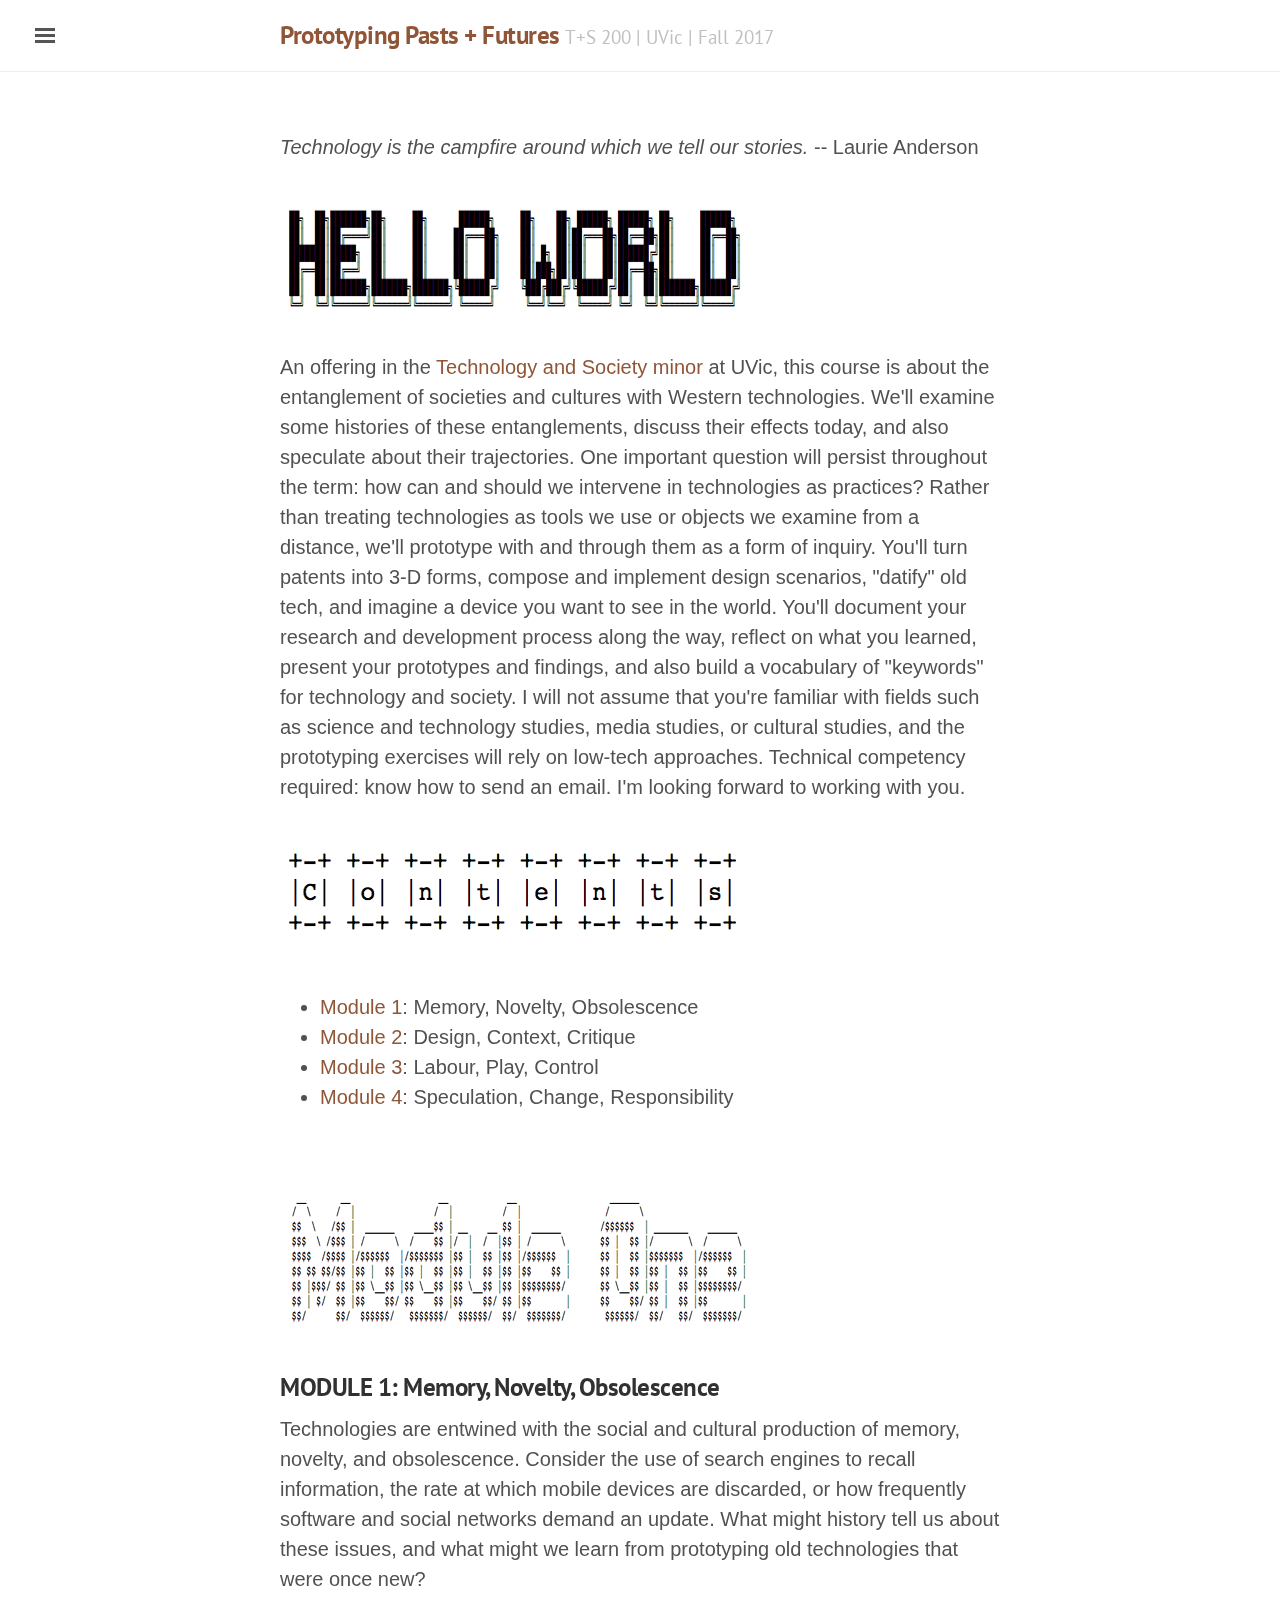
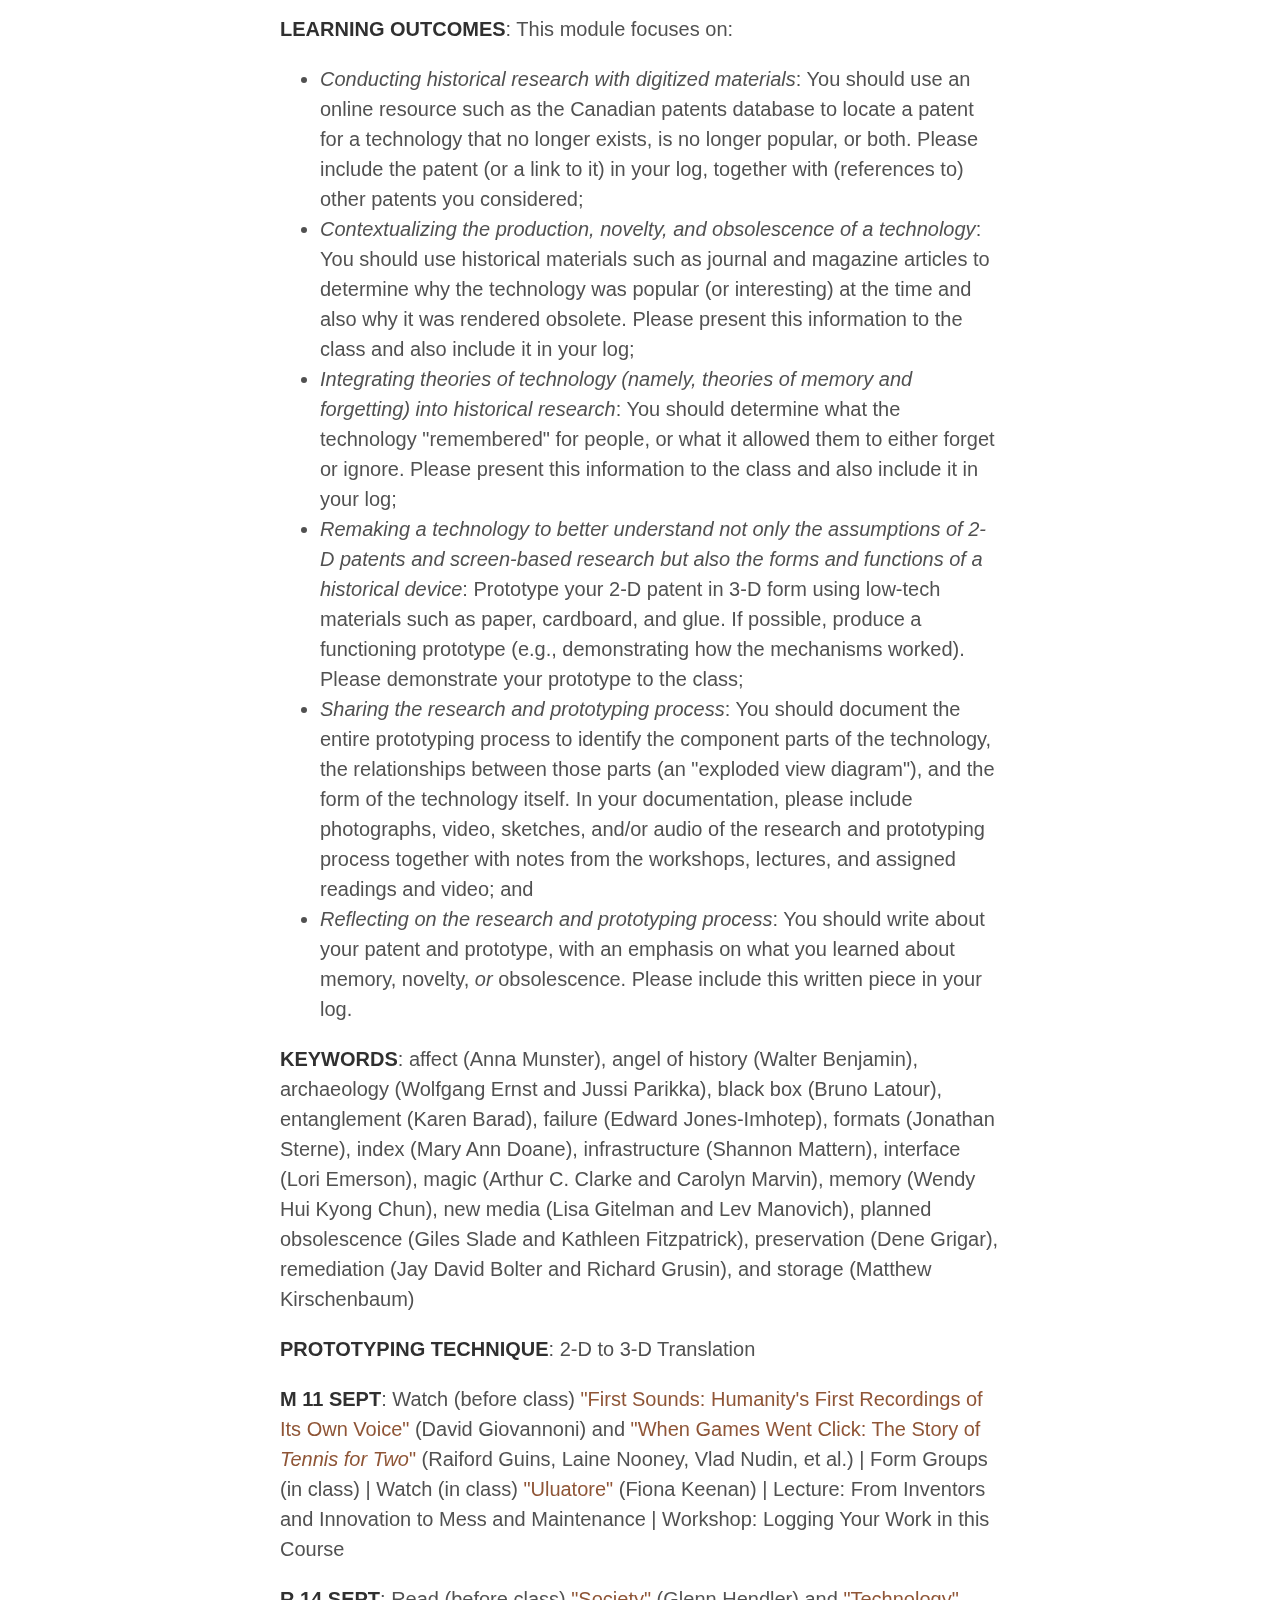
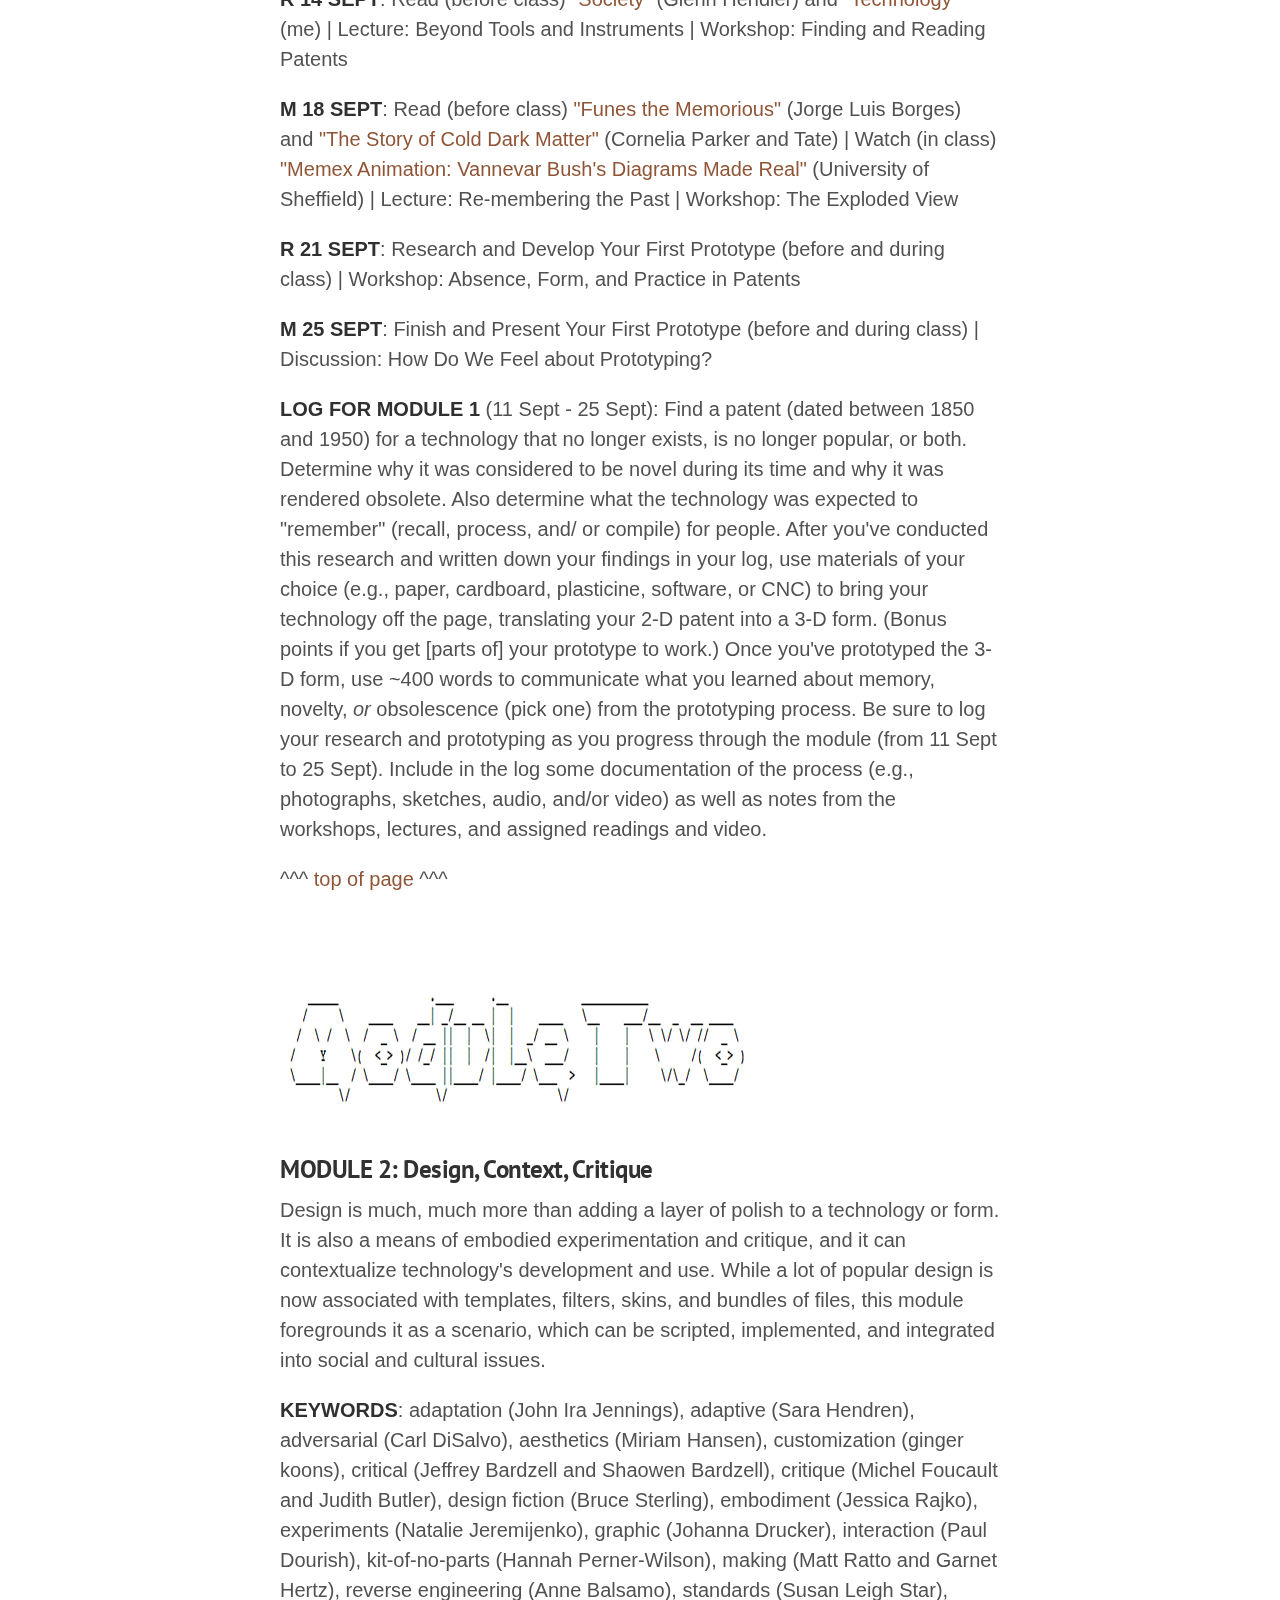
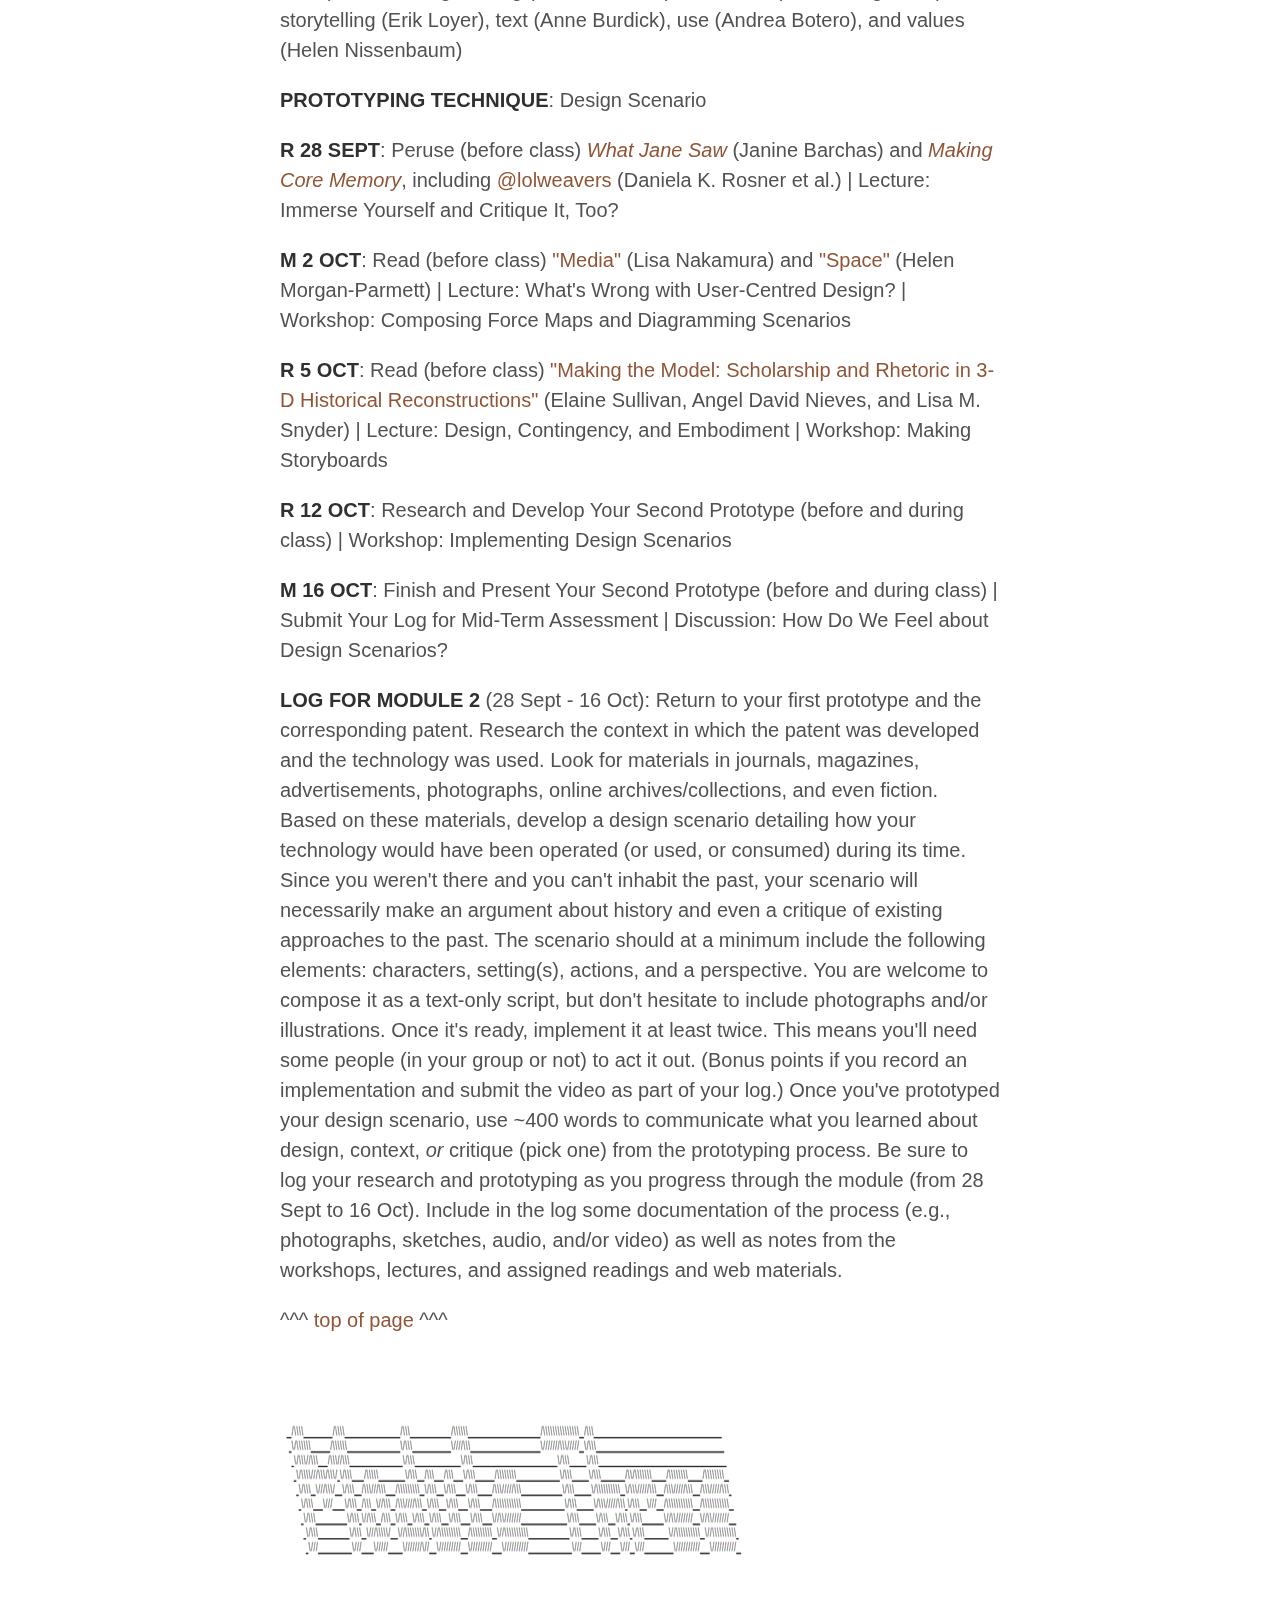
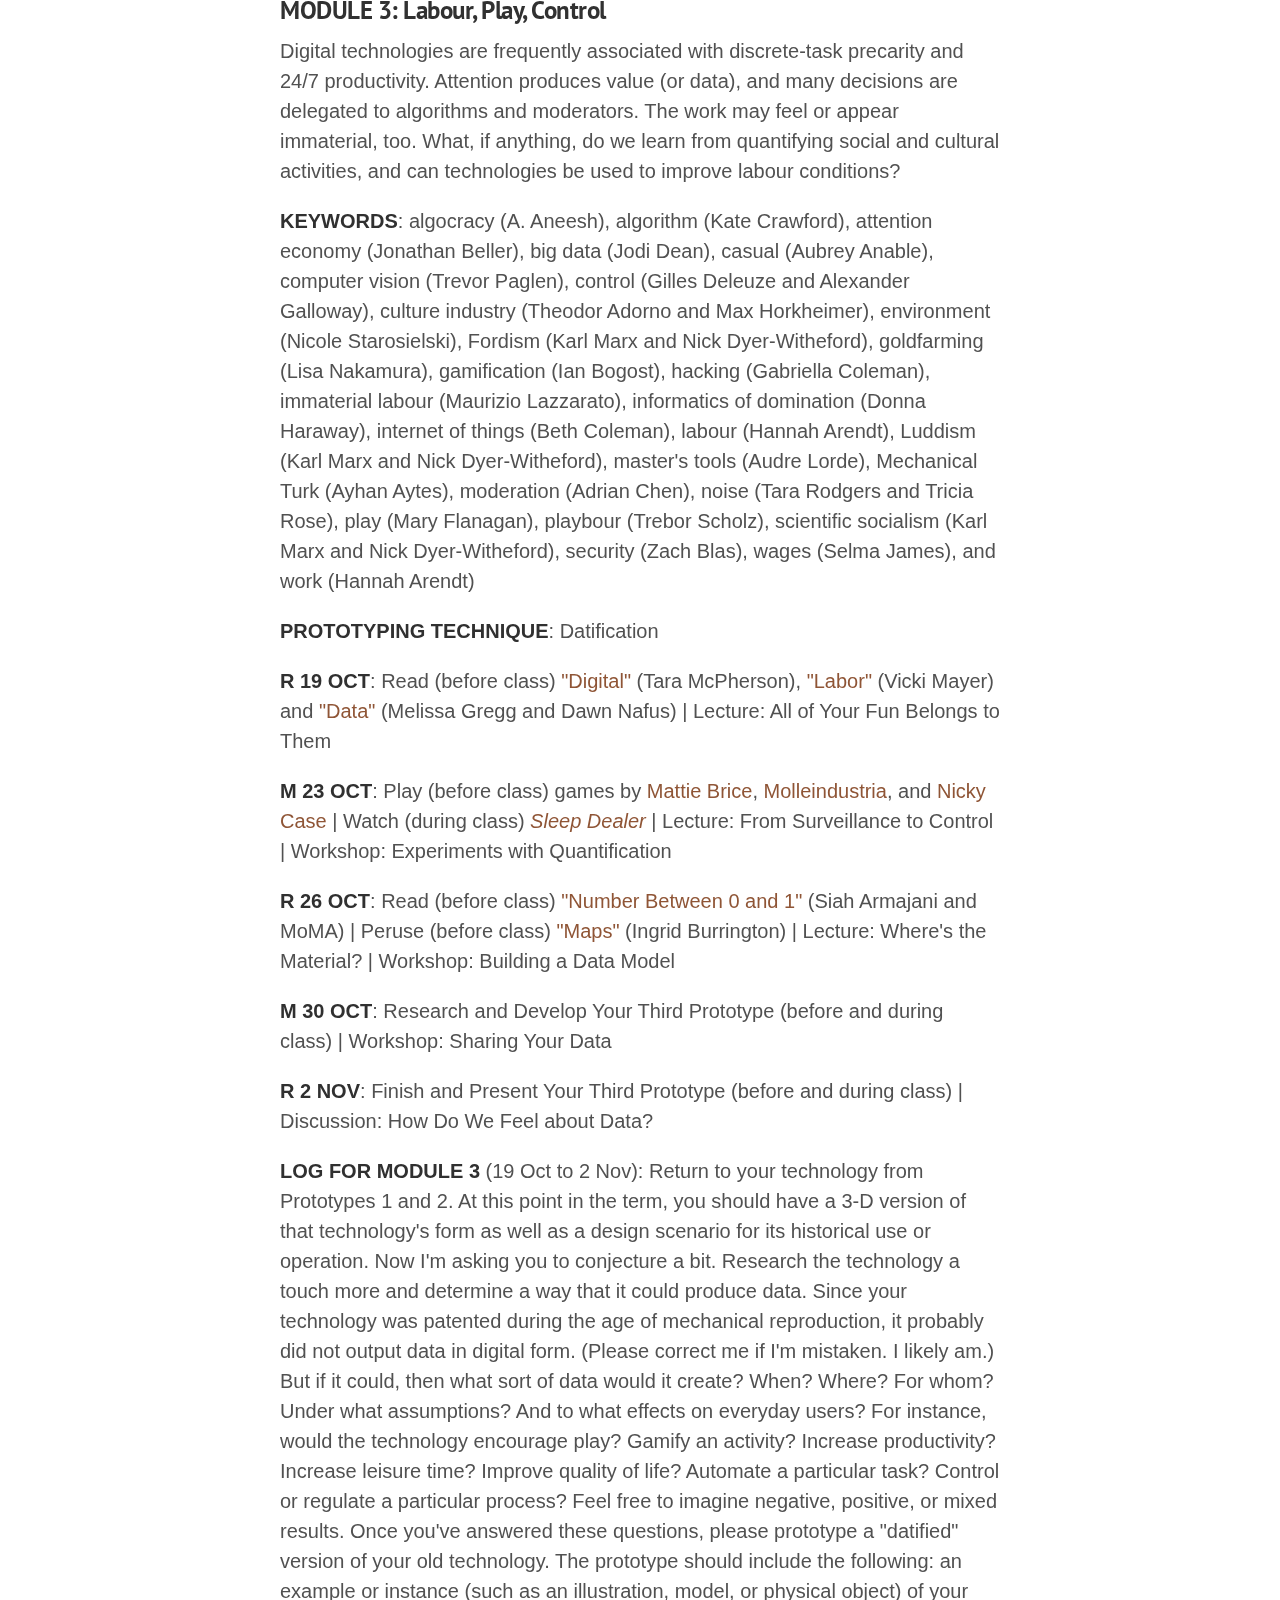
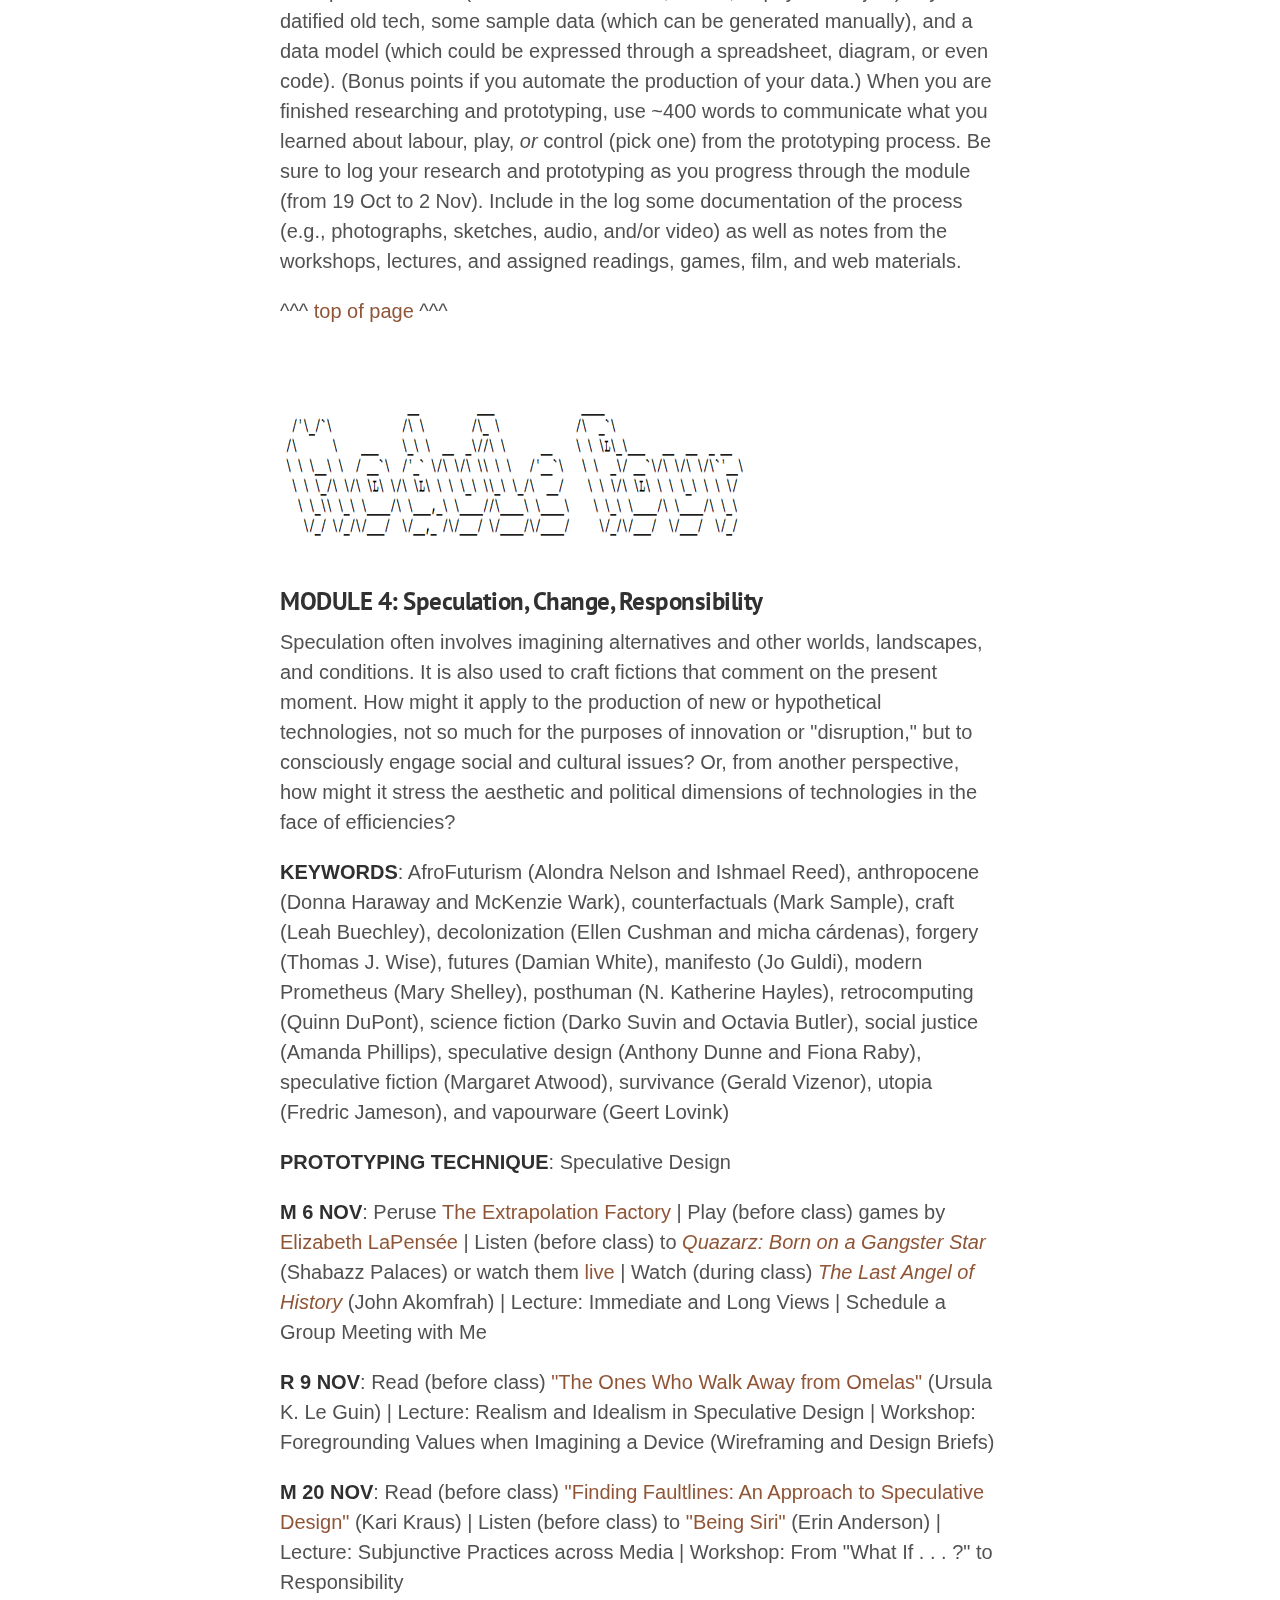
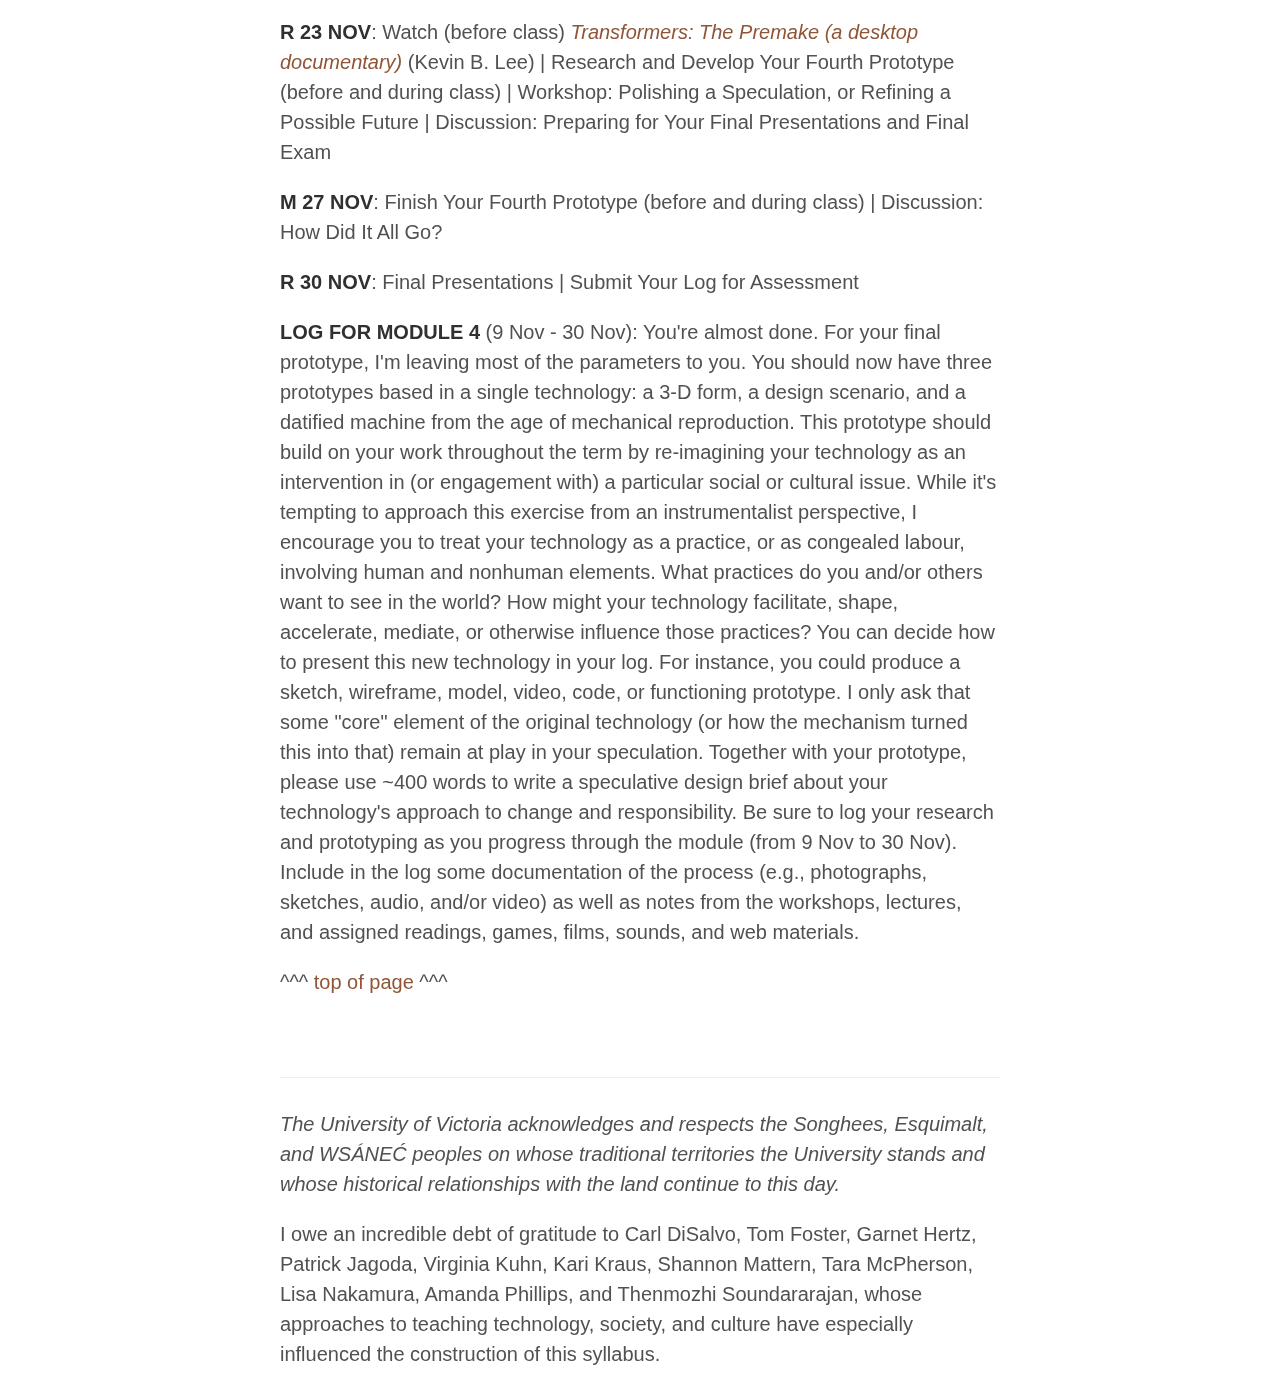
==== commit 775987fe: "Update index.html" ====
--- a/index.html
+++ b/index.html
@@ -59,7 +59,7 @@
     <p>Technologies are entwined with the social and cultural production of memory, novelty, and obsolescence. Consider the use of search engines to recall information, the rate at which mobile devices are discarded, or how frequently software and social networks demand an update. What might history tell us about these issues, and what might we learn from prototyping old technologies that were once new?</p>
       <p><strong>LEARNING OUTCOMES</strong>: This module focuses on:</p>
       <ul>
-      <li><em>Conducting historical research with digitized materials</em>: You should use an online resource such as the Canadian patents database to locate a patent for a technology that no longer exists, is no longer popular, or both. Please include the patent (or a link to it) in your log, together with other patents you considered;</li>
+      <li><em>Conducting historical research with digitized materials</em>: You should use an online resource such as the Canadian patents database to locate a patent for a technology that no longer exists, is no longer popular, or both. Please include the patent (or a link to it) in your log, together with (references to) other patents you considered;</li>
       <li><em>Contextualizing the production, novelty, and obsolescence of a technology</em>: You should use historical materials such as journal and magazine articles to determine why the technology was popular (or interesting) at the time and also why it was rendered obsolete. Please present this information to the class and also include it in your log;</li>
       <li><em>Integrating theories of technology (namely, theories of memory and forgetting) into historical research</em>: You should determine what the technology "remembered" for people, or what it allowed them to either forget or ignore. Please present this information to the class and also include it in your log;</li>
       <li><em>Remaking a technology to better understand not only the assumptions of 2-D patents and screen-based research but also the forms and functions of a historical device</em>: Prototype your 2-D patent in 3-D form using low-tech materials such as paper, cardboard, and glue. If possible, produce a functioning prototype (e.g., demonstrating how the mechanisms worked). Please demonstrate your prototype to the class;</li>
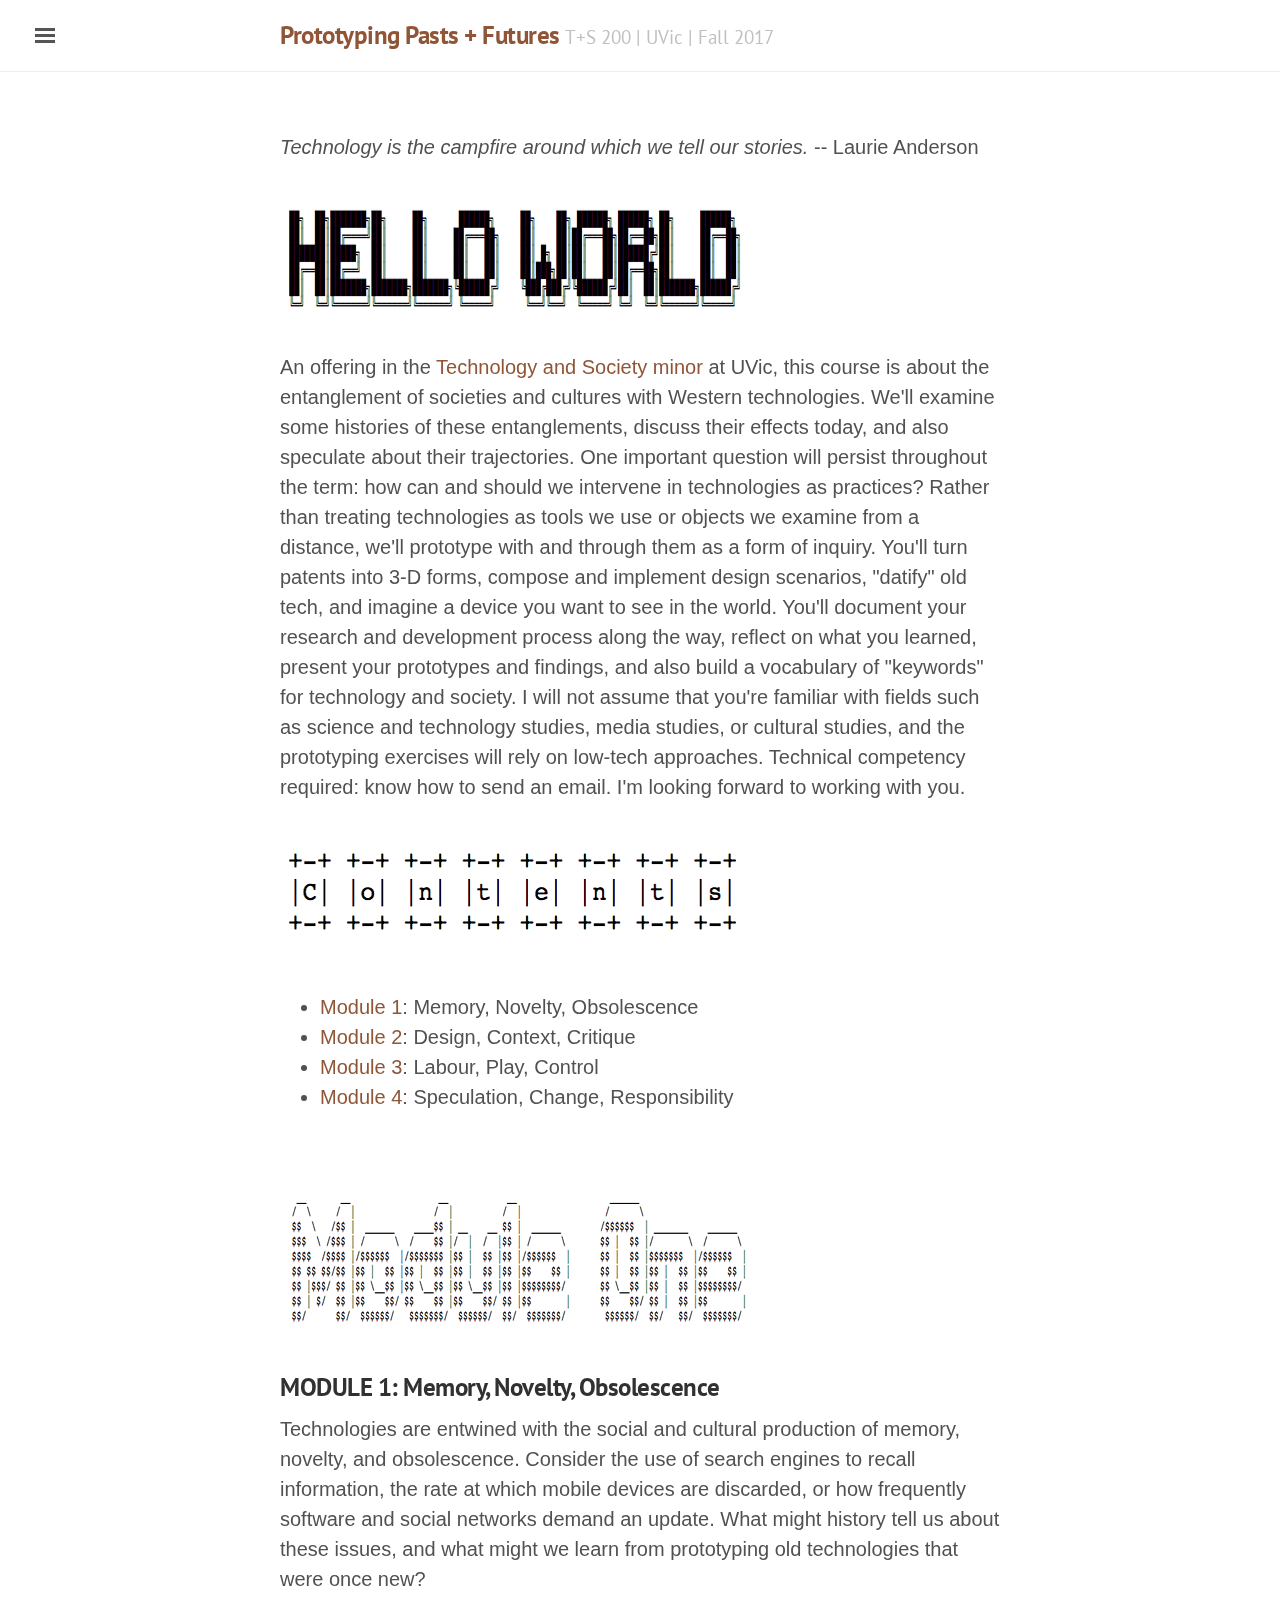
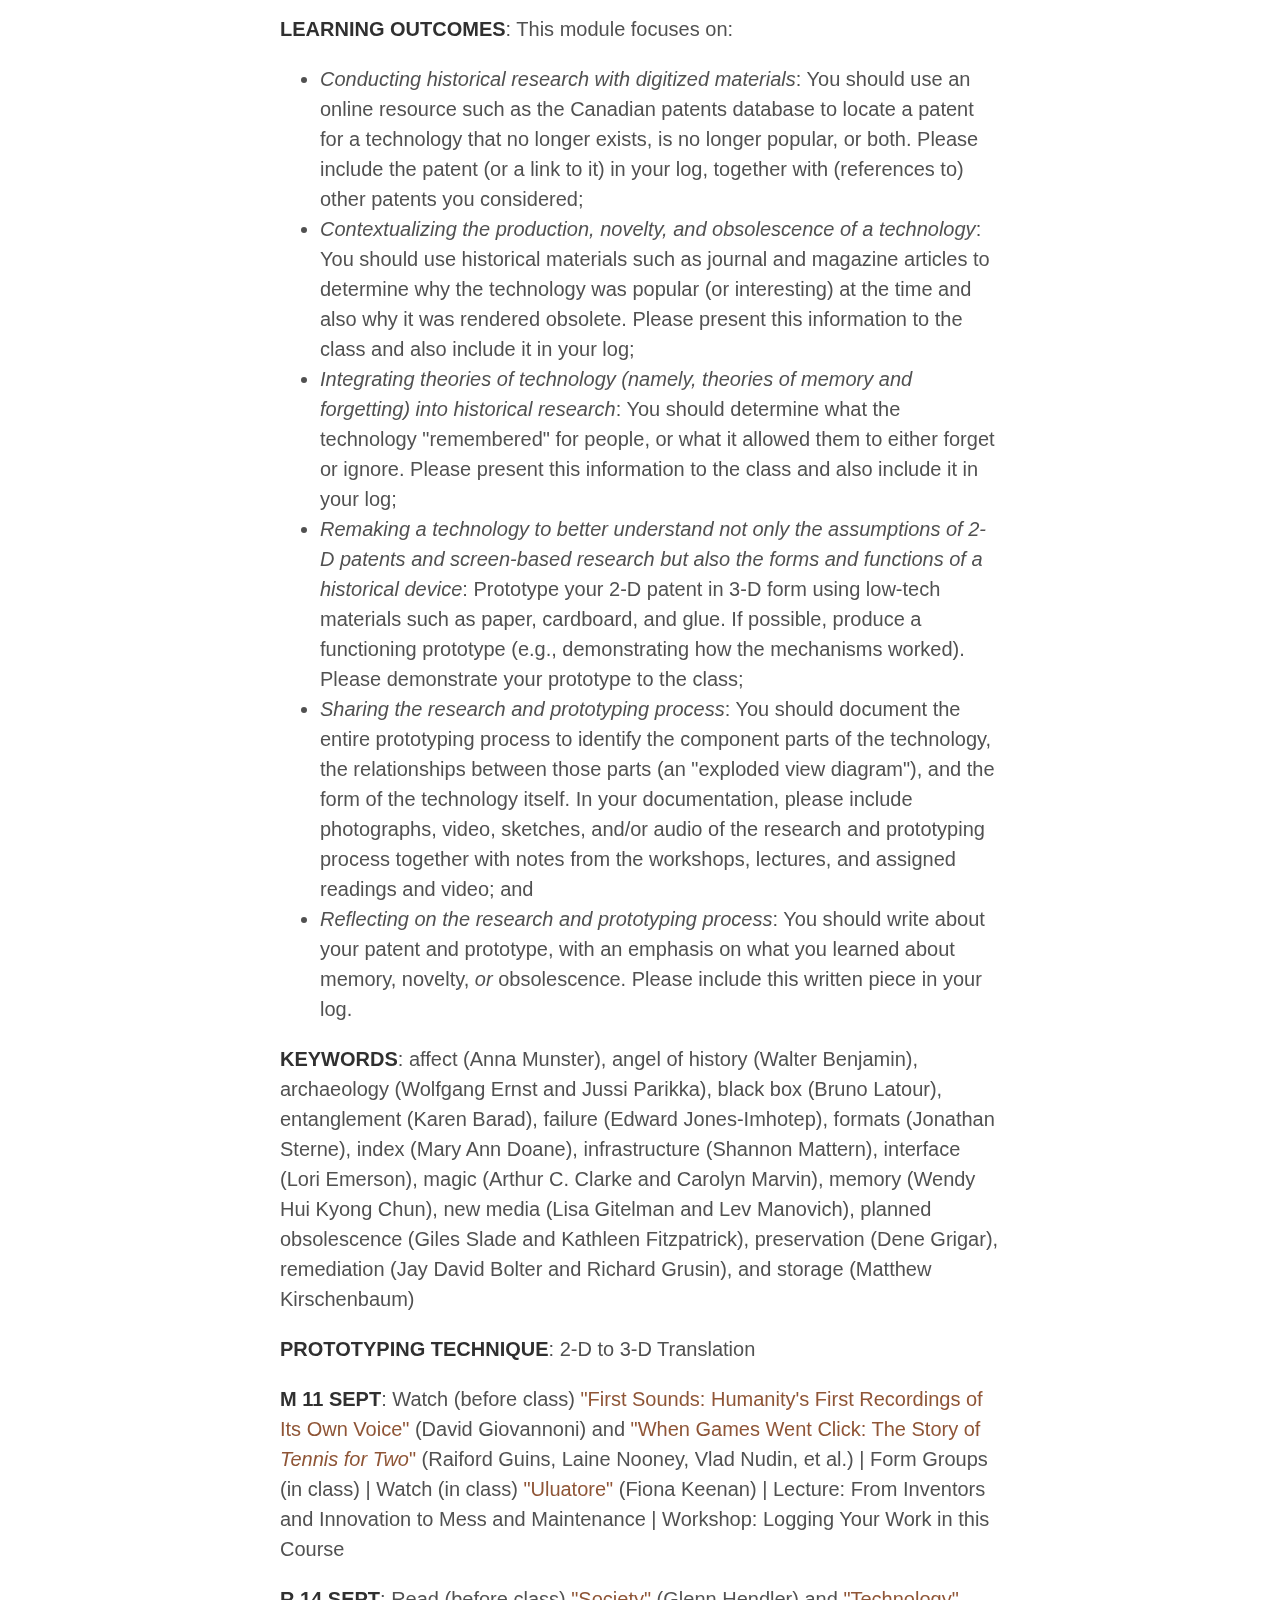
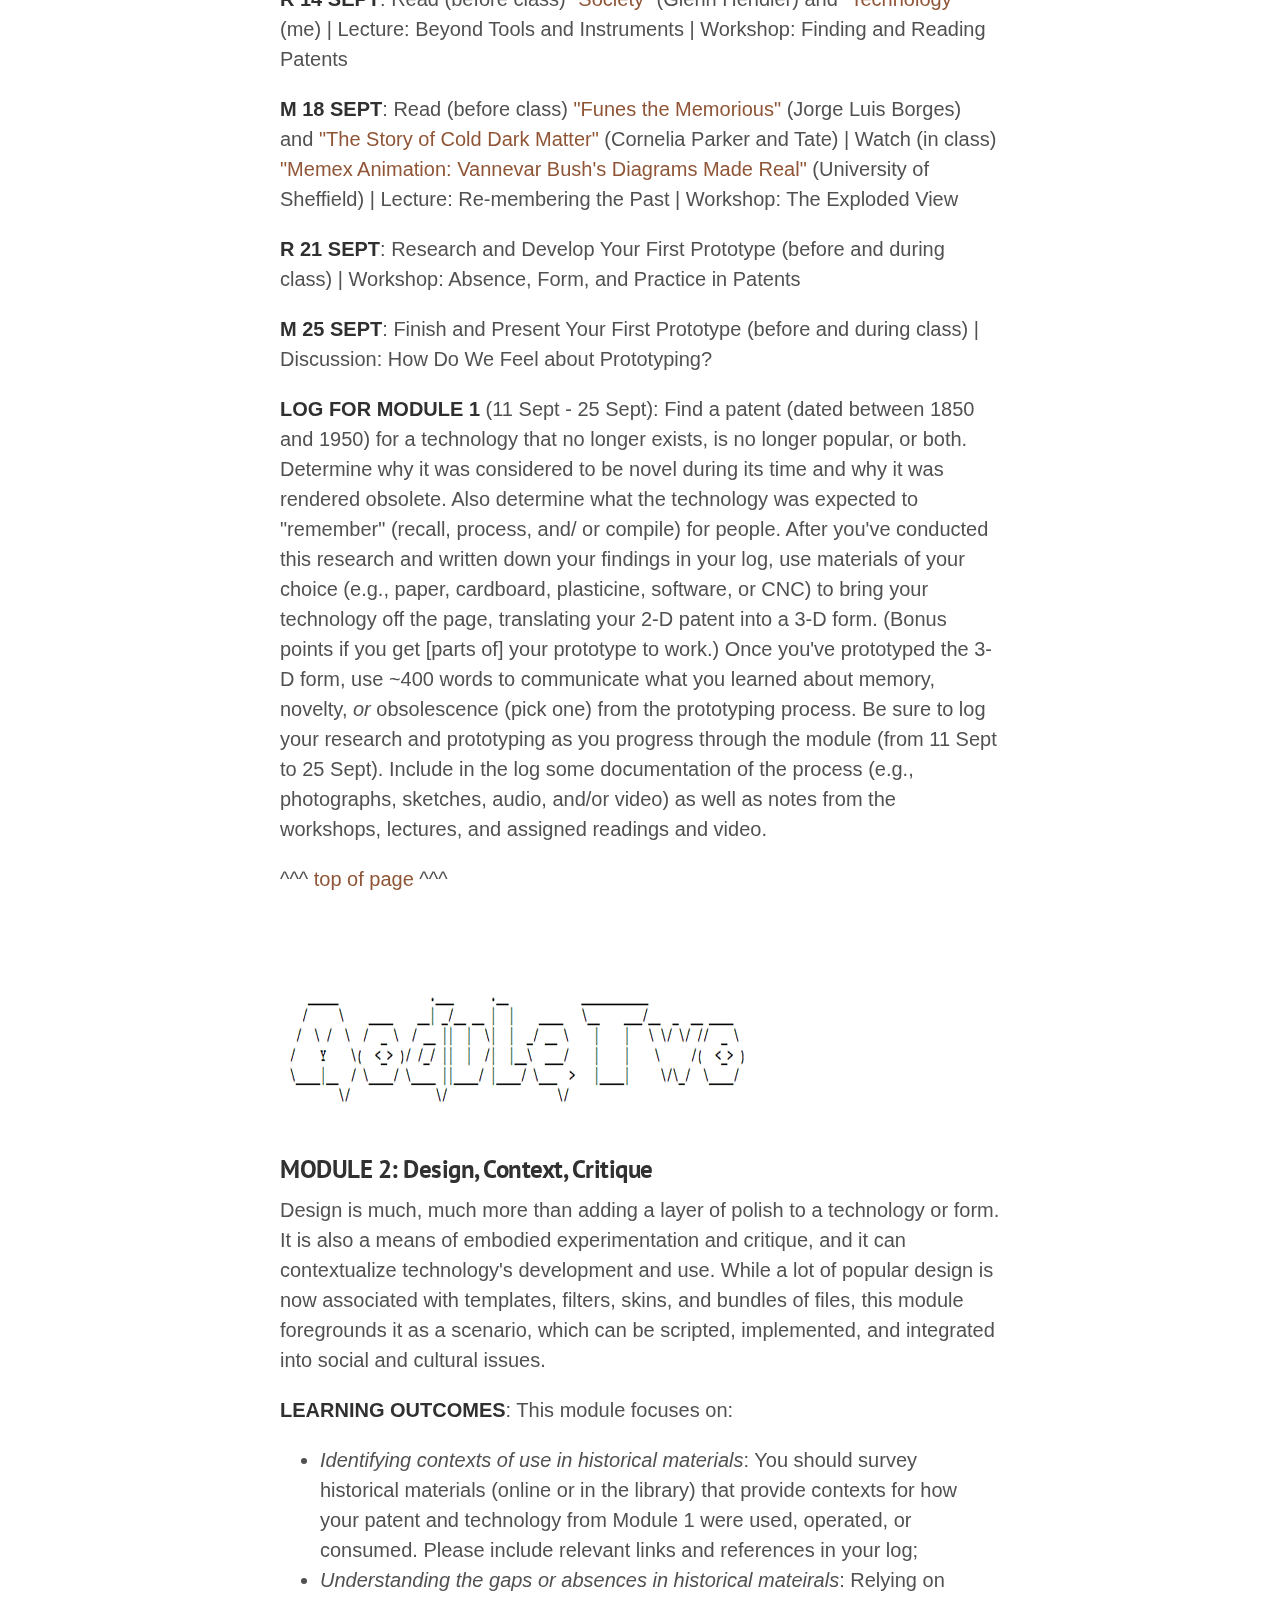
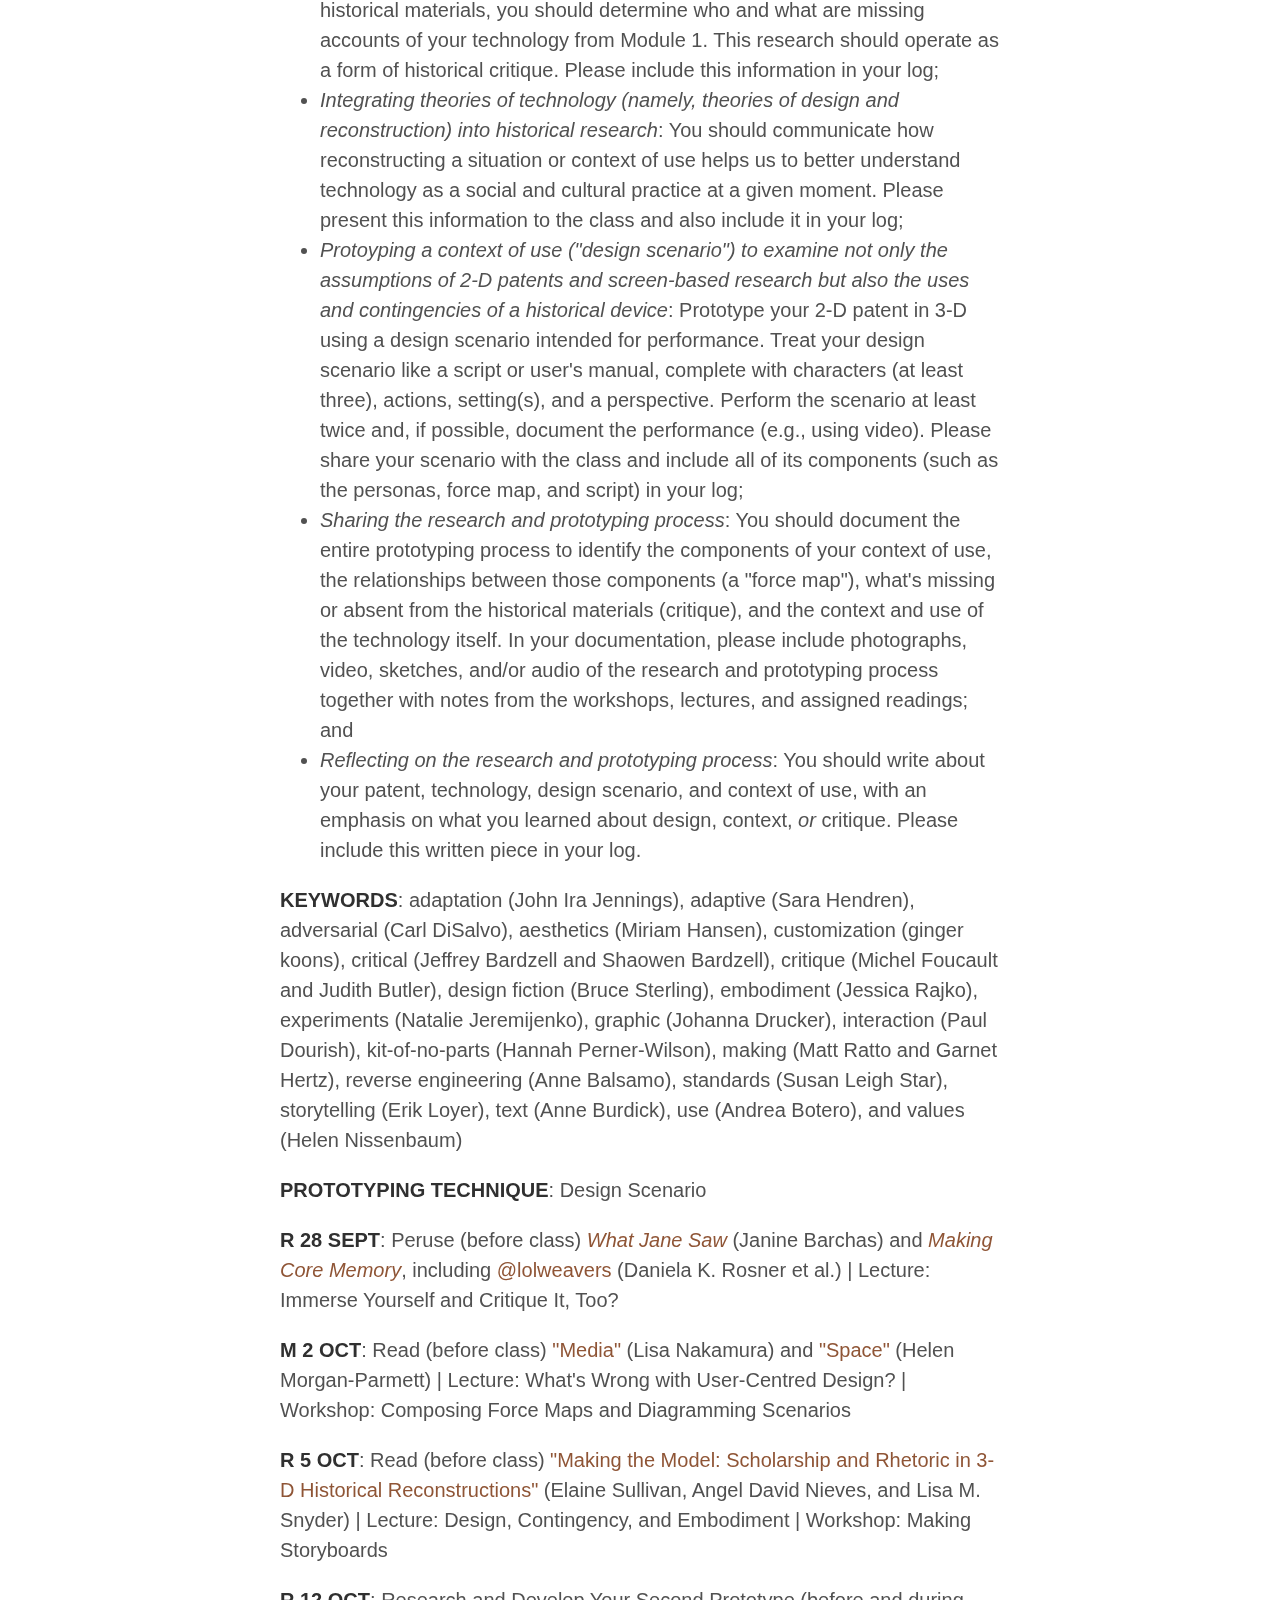
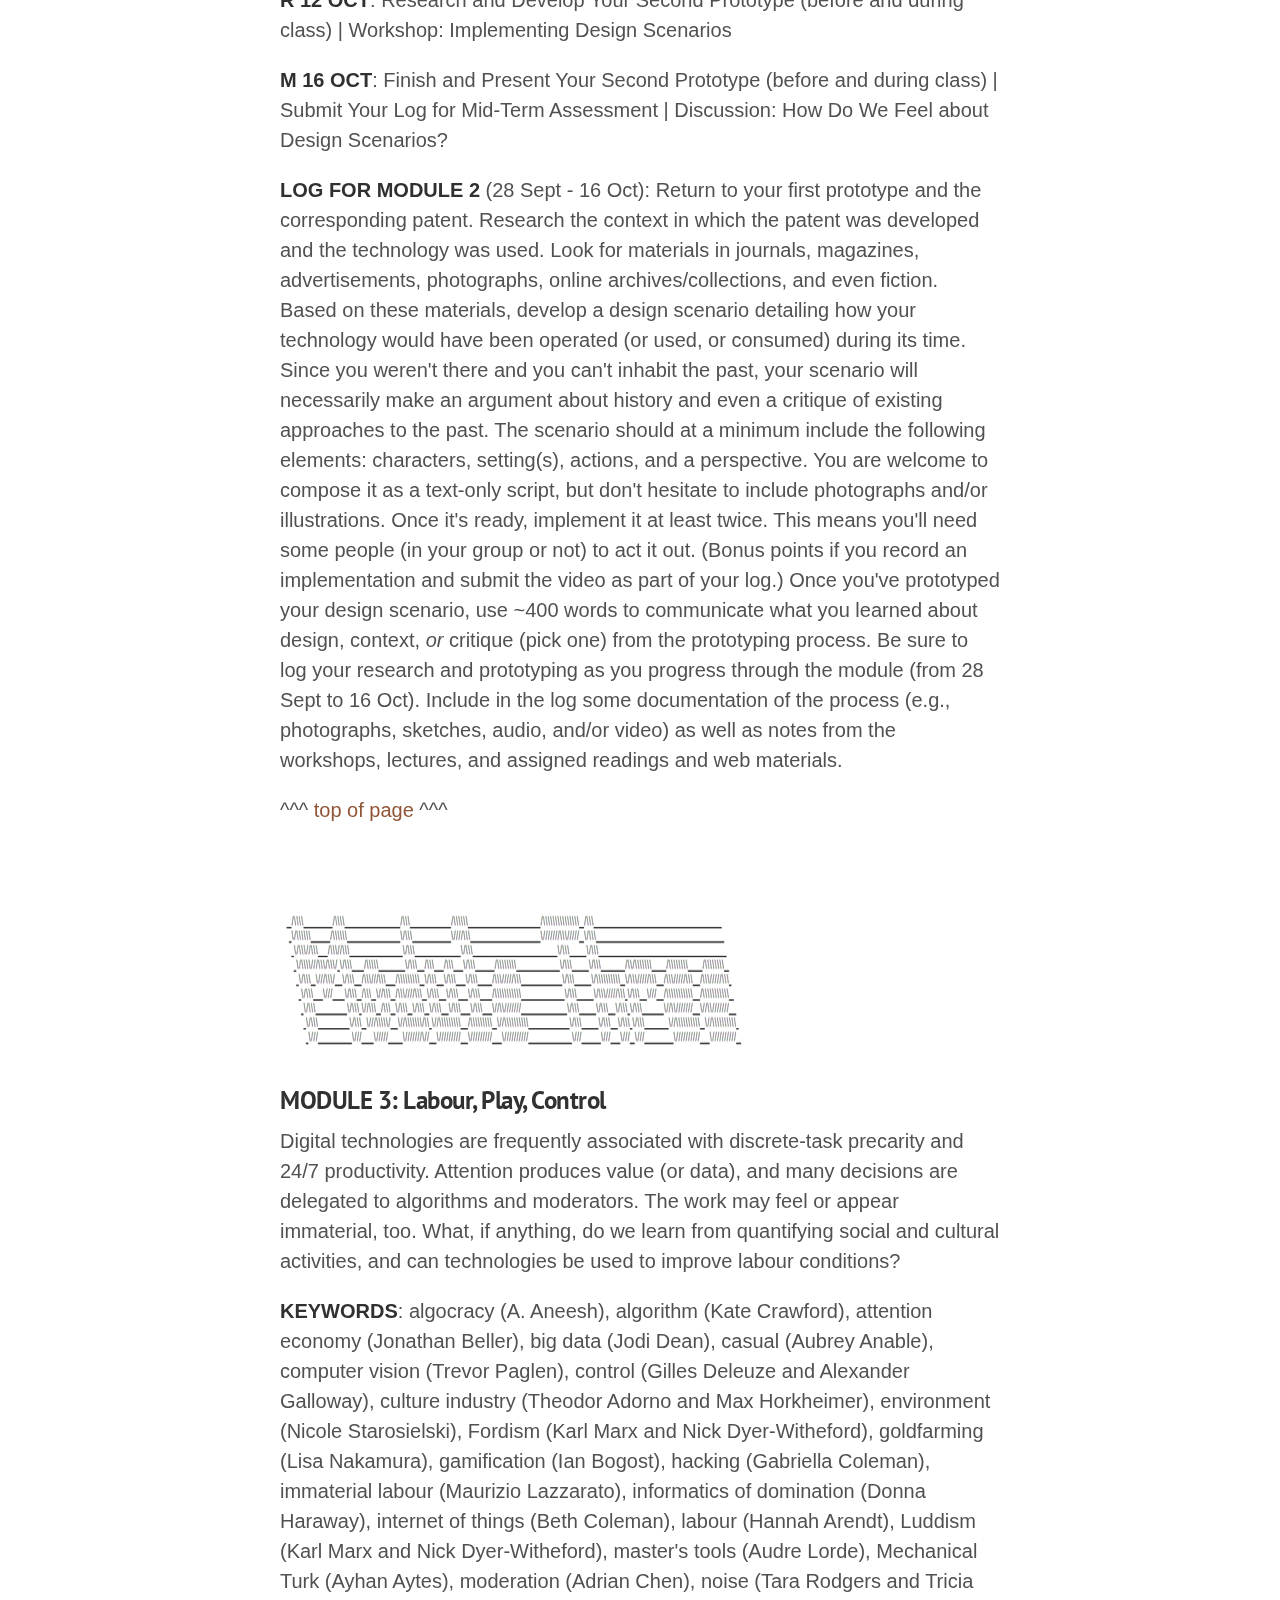
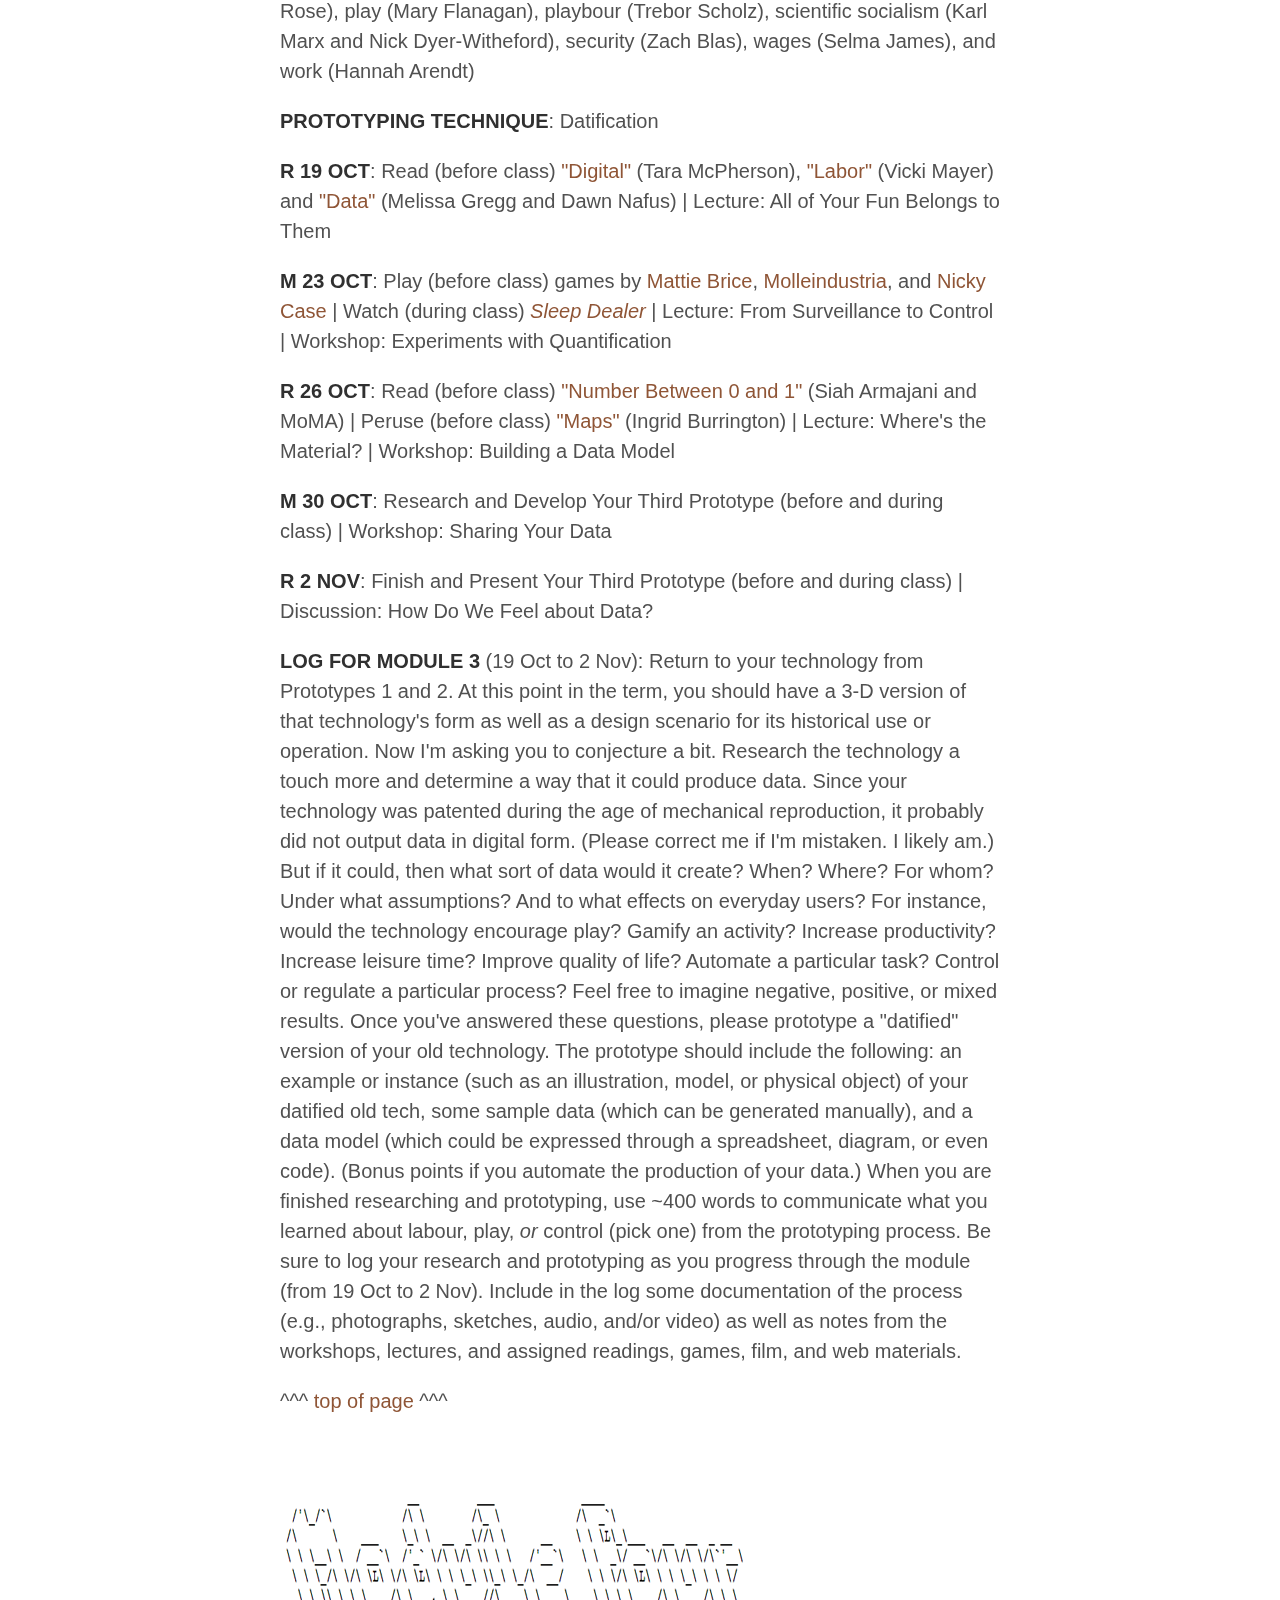
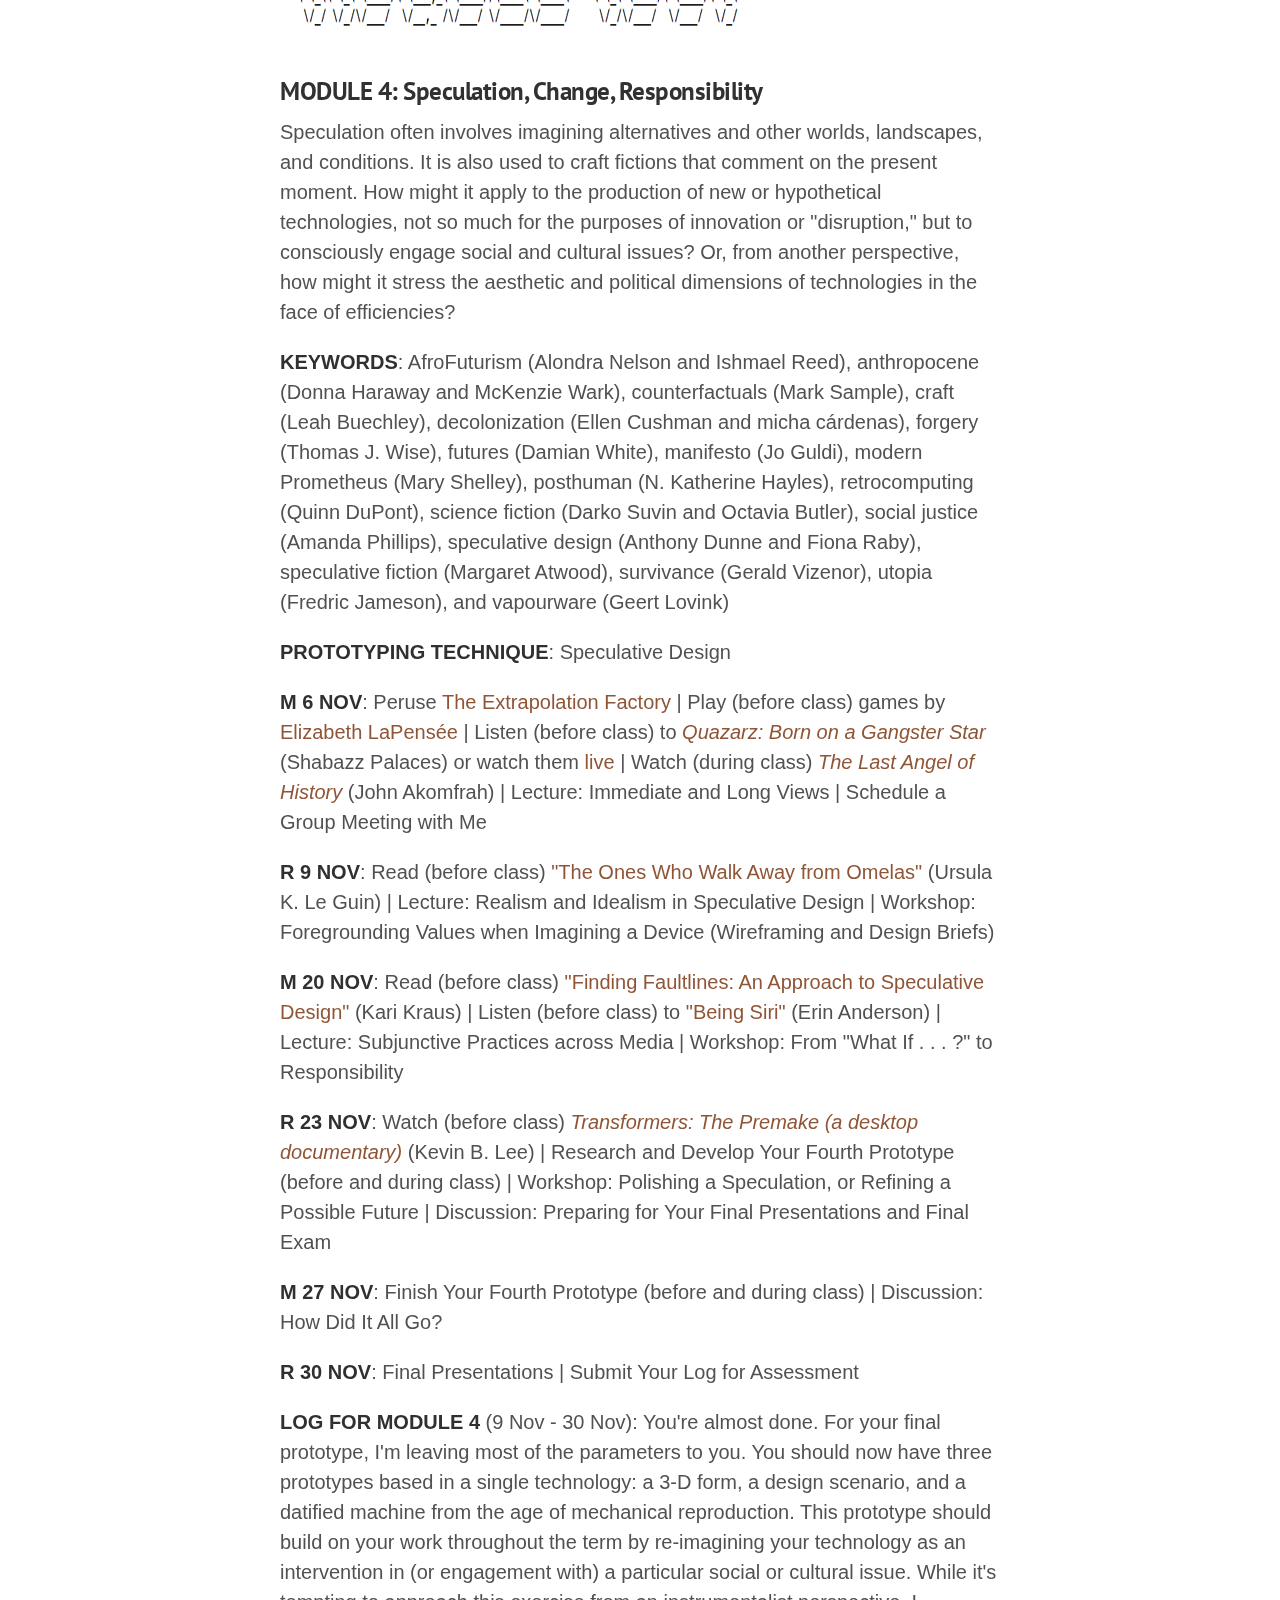
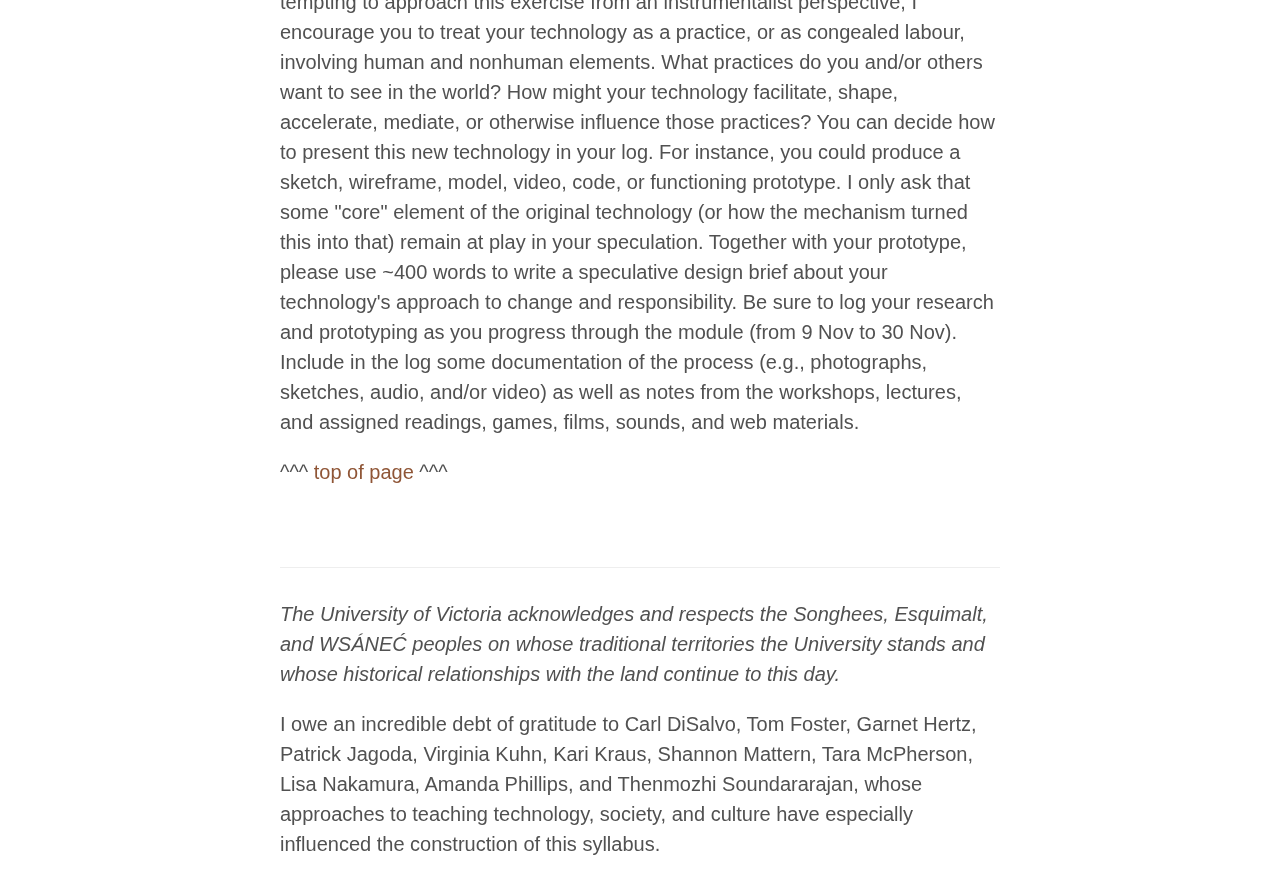
==== commit 49d393d5: "Update index.html" ====
--- a/index.html
+++ b/index.html
@@ -81,6 +81,15 @@
     <a id="m2" class="anchor" href="#m2"><img src="m2.png" alt="Module Two"></a>
     <h3>MODULE 2: Design, Context, Critique</h3>
     <p>Design is much, much more than adding a layer of polish to a technology or form. It is also a means of embodied experimentation and critique, and it can contextualize technology's development and use. While a lot of popular design is now associated with templates, filters, skins, and bundles of files, this module foregrounds it as a scenario, which can be scripted, implemented, and integrated into social and cultural issues.</p>
+      <p><strong>LEARNING OUTCOMES</strong>: This module focuses on:</p>
+      <ul>
+      <li><em>Identifying contexts of use in historical materials</em>: You should survey historical materials (online or in the library) that provide contexts for how your patent and technology from Module 1 were used, operated, or consumed. Please include relevant links and references in your log;</li>
+      <li><em>Understanding the gaps or absences in historical mateirals</em>: Relying on historical materials, you should determine who and what are missing accounts of your technology from Module 1. This research should operate as a form of historical critique. Please include this information in your log;</li>
+      <li><em>Integrating theories of technology (namely, theories of design and reconstruction) into historical research</em>: You should communicate how reconstructing a situation or context of use helps us to better understand technology as a social and cultural practice at a given moment. Please present this information to the class and also include it in your log;</li>
+      <li><em>Protoyping a context of use ("design scenario") to examine not only the assumptions of 2-D patents and screen-based research but also the uses and contingencies of a historical device</em>: Prototype your 2-D patent in 3-D using a design scenario intended for performance. Treat your design scenario like a script or user's manual, complete with characters (at least three), actions, setting(s), and a perspective. Perform the scenario at least twice and, if possible, document the performance (e.g., using video). Please share your scenario with the class and include all of its components (such as the personas, force map, and script) in your log;</li>
+      <li><em>Sharing the research and prototyping process</em>: You should document the entire prototyping process to identify the components of your context of use, the relationships between those components (a "force map"), what's missing or absent from the historical materials (critique), and the context and use of the technology itself. In your documentation, please include photographs, video, sketches, and/or audio of the research and prototyping process together with notes from the workshops, lectures, and assigned readings; and</li>
+      <li><em>Reflecting on the research and prototyping process</em>: You should write about your patent, technology, design scenario, and context of use, with an emphasis on what you learned about design, context, <em>or</em> critique. Please include this written piece in your log.</li>
+      </ul>
     <p><strong>KEYWORDS</strong>: adaptation (John Ira Jennings), adaptive (Sara Hendren), adversarial (Carl DiSalvo), aesthetics (Miriam Hansen), customization (ginger koons), critical (Jeffrey Bardzell and Shaowen Bardzell), critique (Michel Foucault and Judith Butler), design fiction (Bruce Sterling), embodiment (Jessica Rajko), experiments (Natalie Jeremijenko), graphic (Johanna Drucker), interaction (Paul Dourish), kit-of-no-parts (Hannah Perner-Wilson), making (Matt Ratto and Garnet Hertz), reverse engineering (Anne Balsamo), standards (Susan Leigh Star), storytelling (Erik Loyer), text (Anne Burdick), use (Andrea Botero), and values (Helen Nissenbaum)</p>
     <p><strong>PROTOTYPING TECHNIQUE</strong>: Design Scenario</p>
     <p><strong>R 28 SEPT</strong>: Peruse (before class) <a href="http://www.whatjanesaw.org/" target="_blank"><em>What Jane Saw</em></a> (Janine Barchas) and <a href="http://faculty.washington.edu/dkrosner/corememory/" target="_blank"><em>Making Core Memory</em></a>, including <a href="https://twitter.com/lolweavers" target="_blank">@lolweavers</a> (Daniela K. Rosner et al.) | Lecture: Immerse Yourself and Critique It, Too?</p>
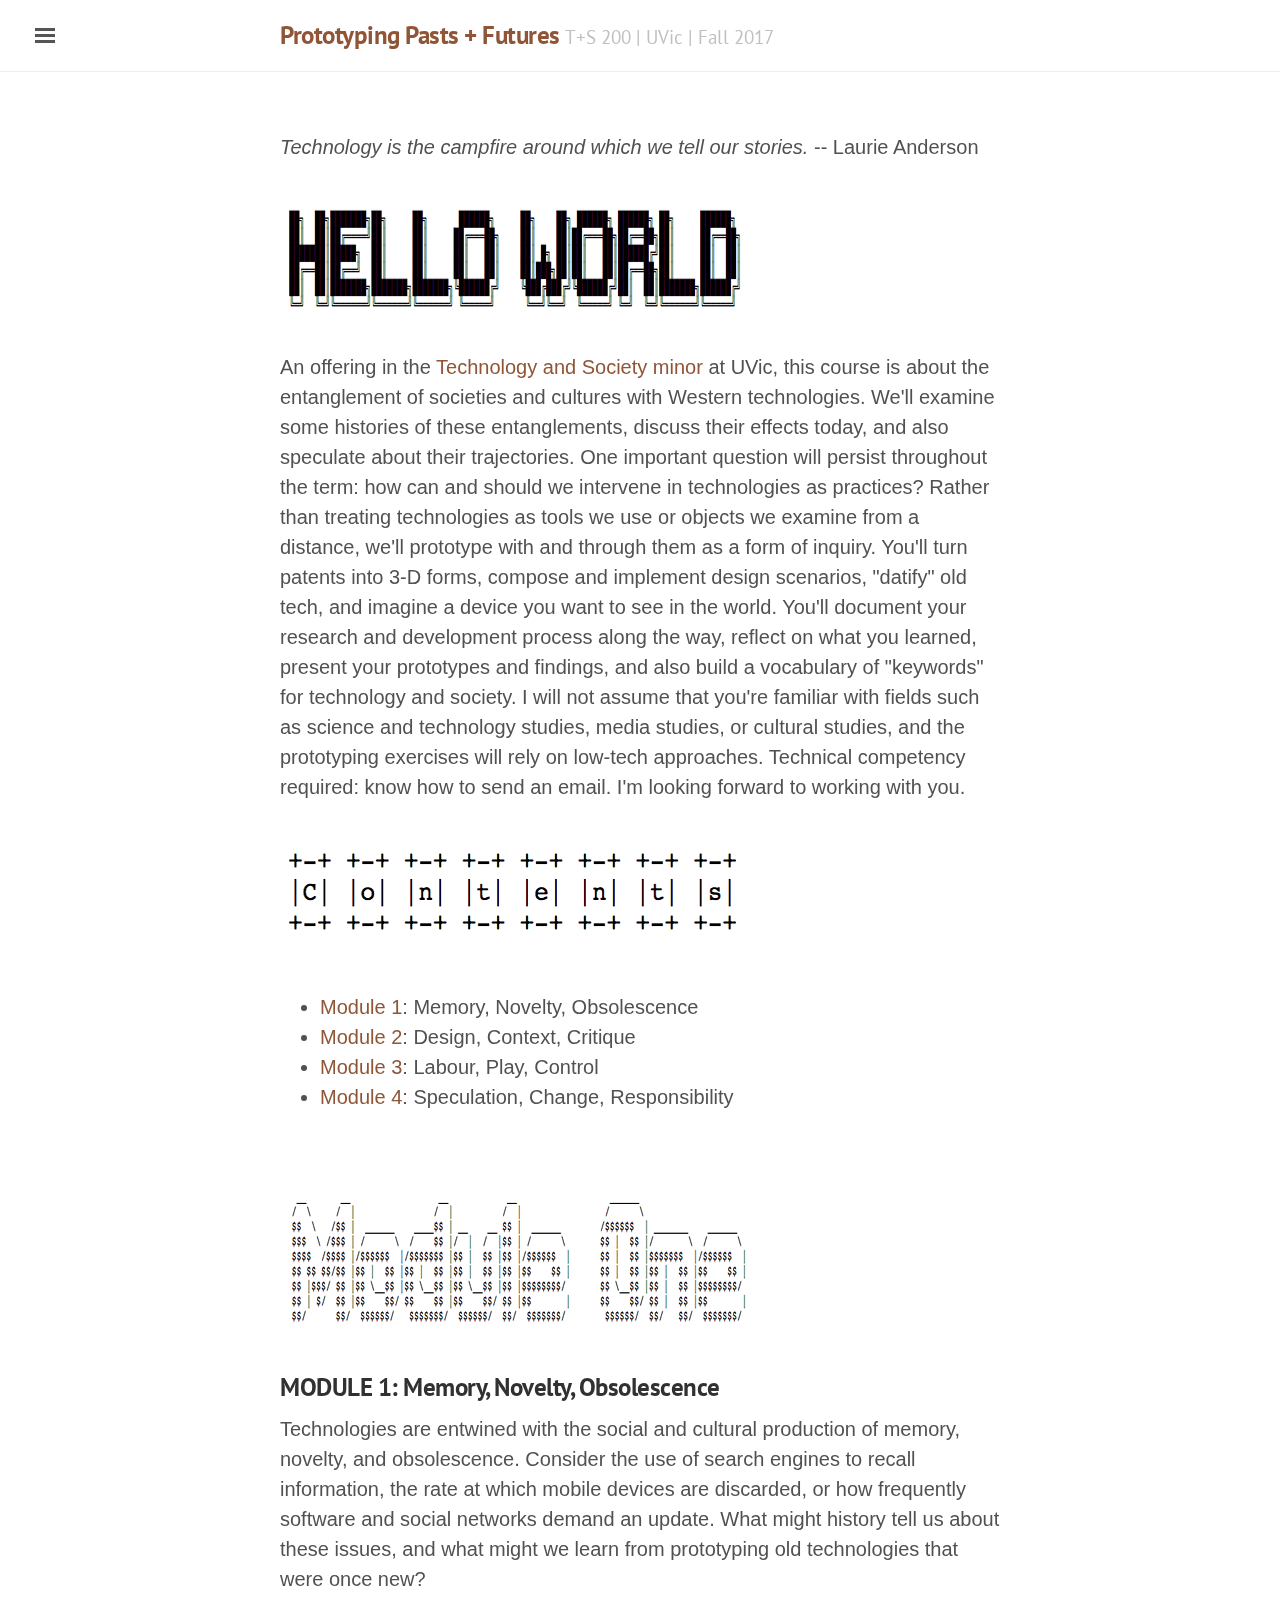
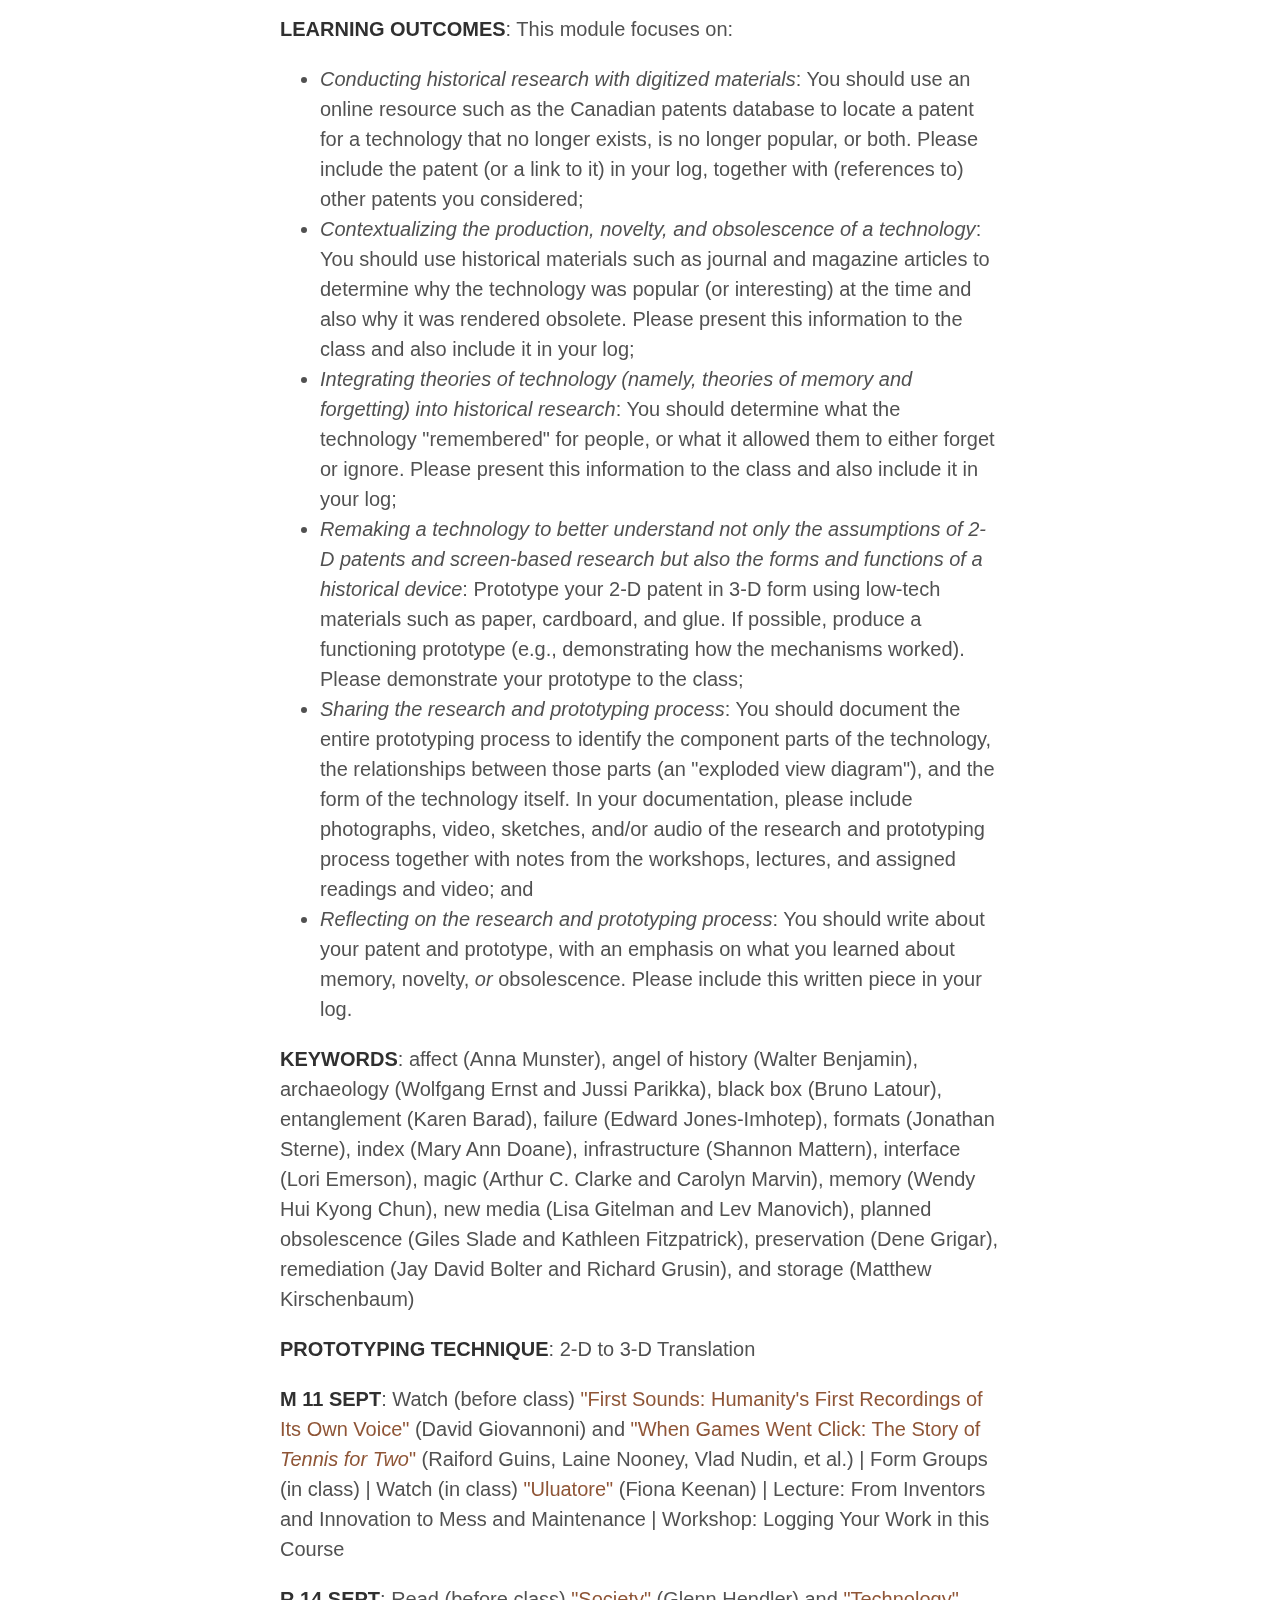
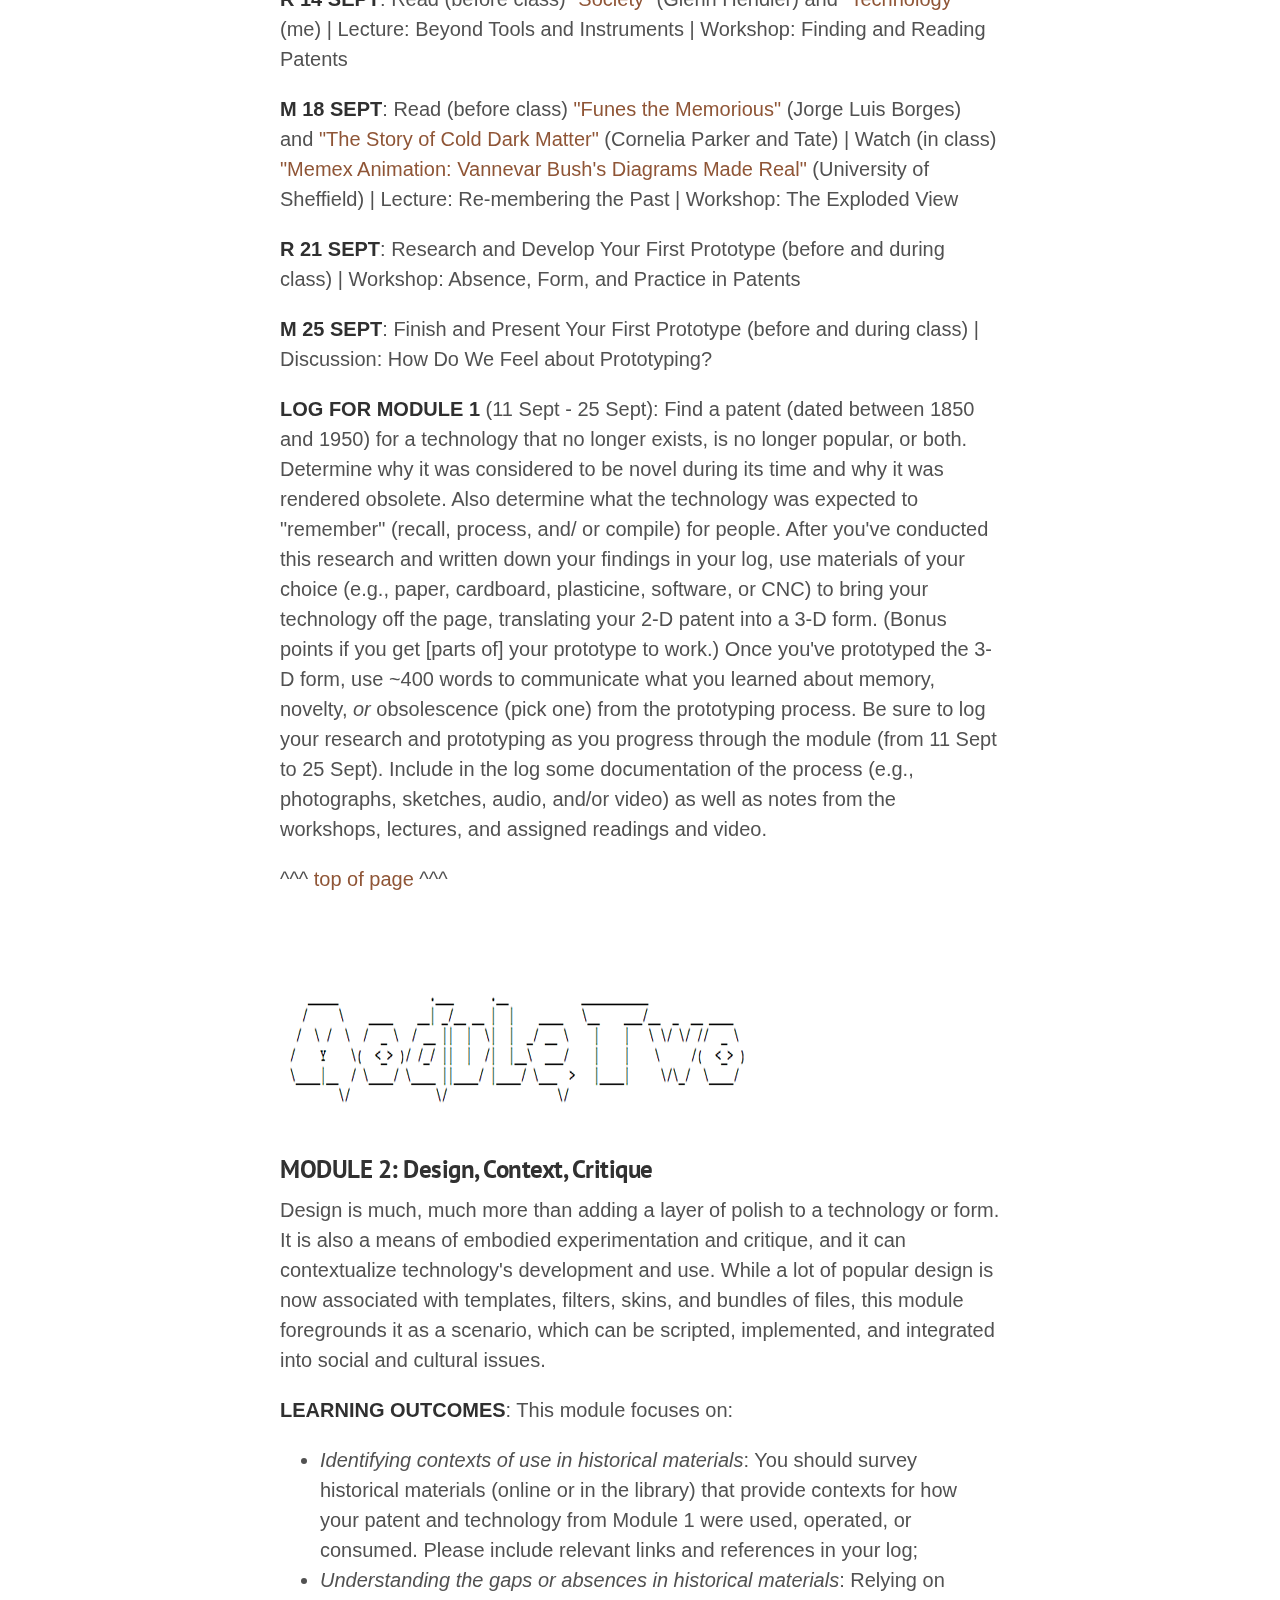
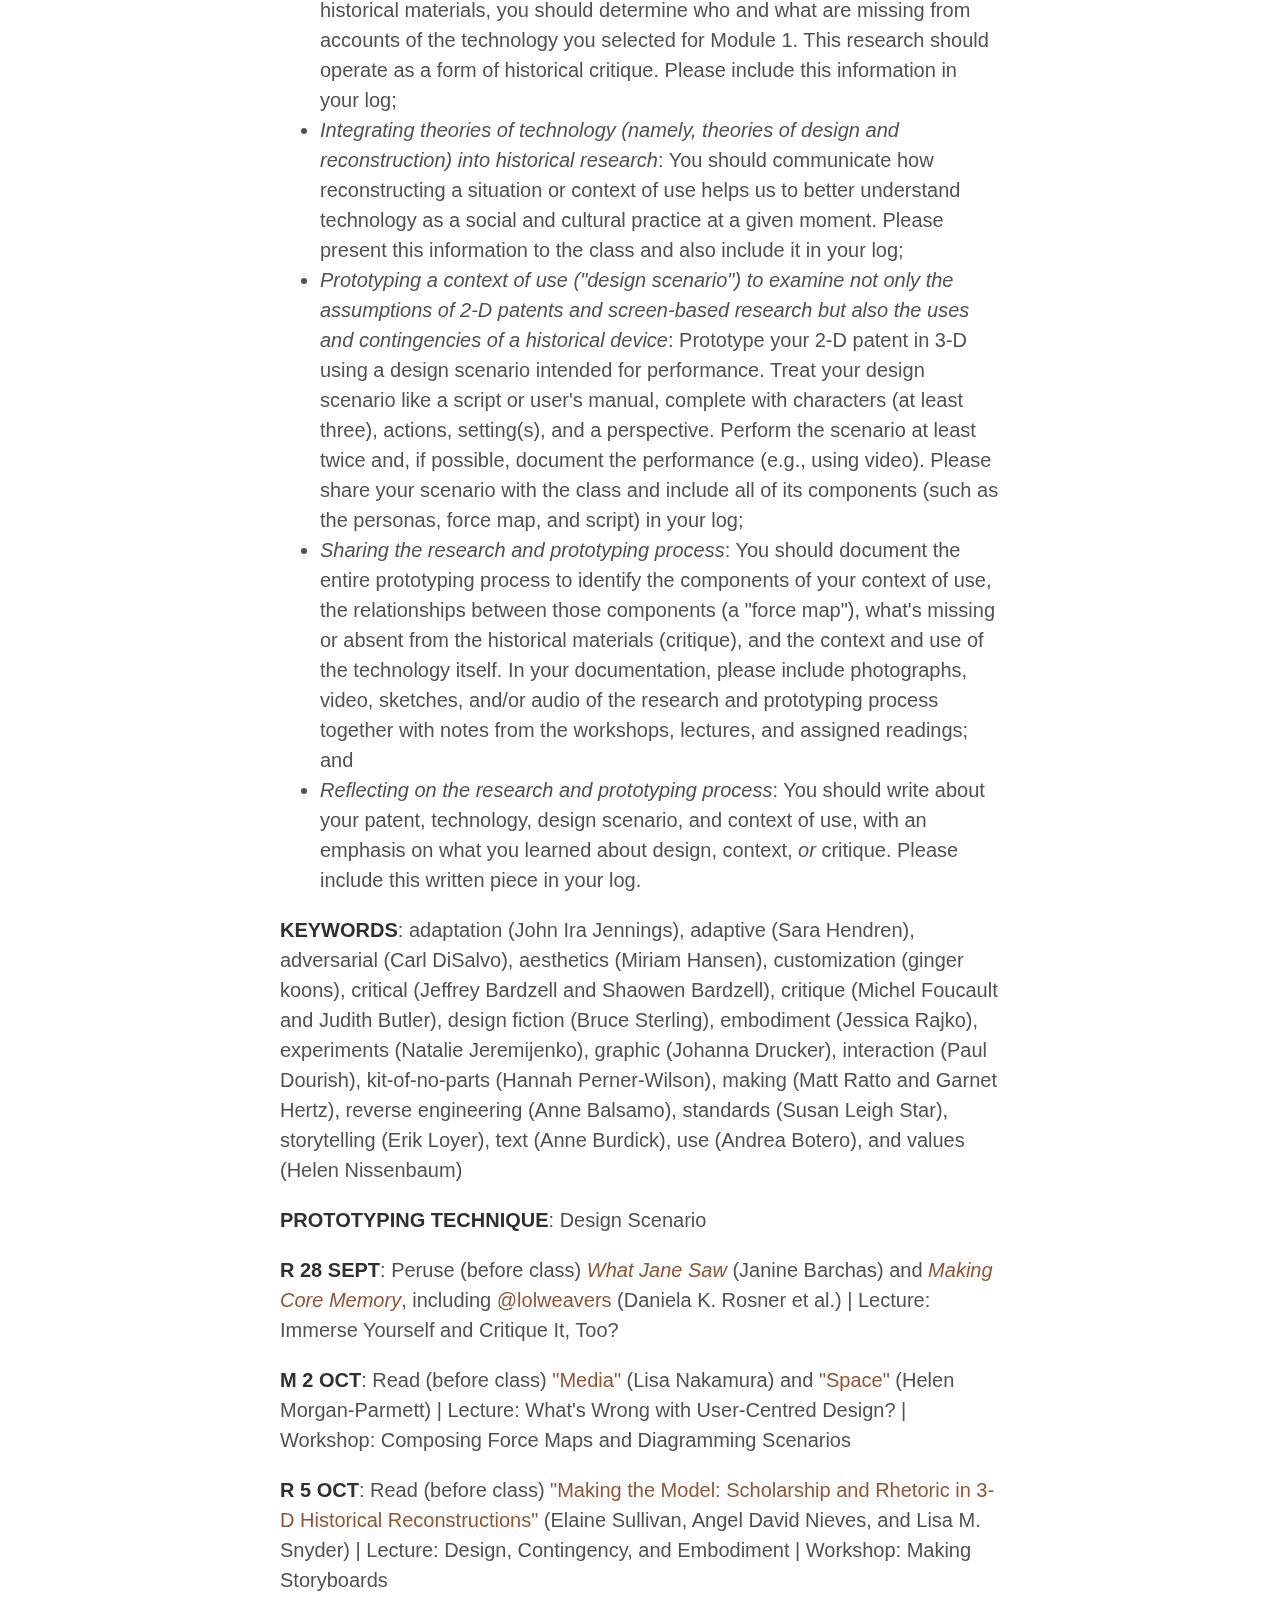
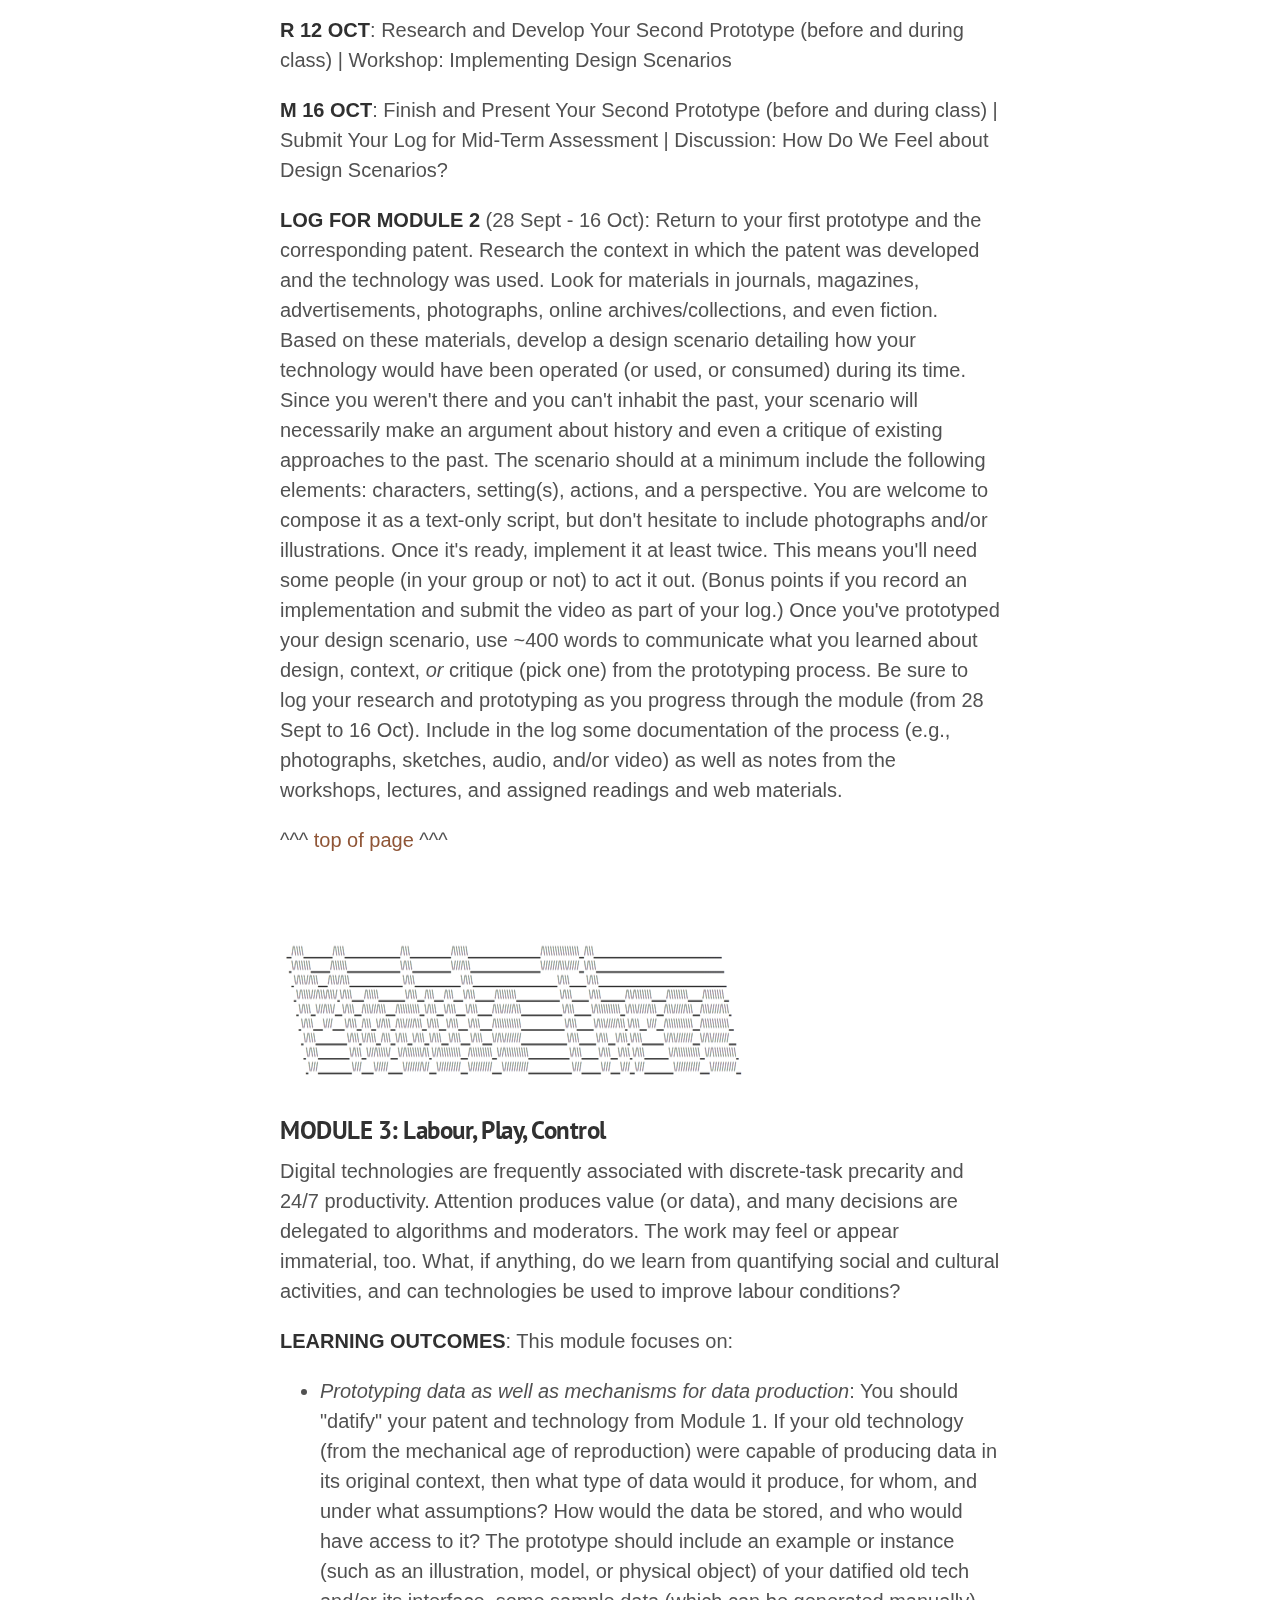
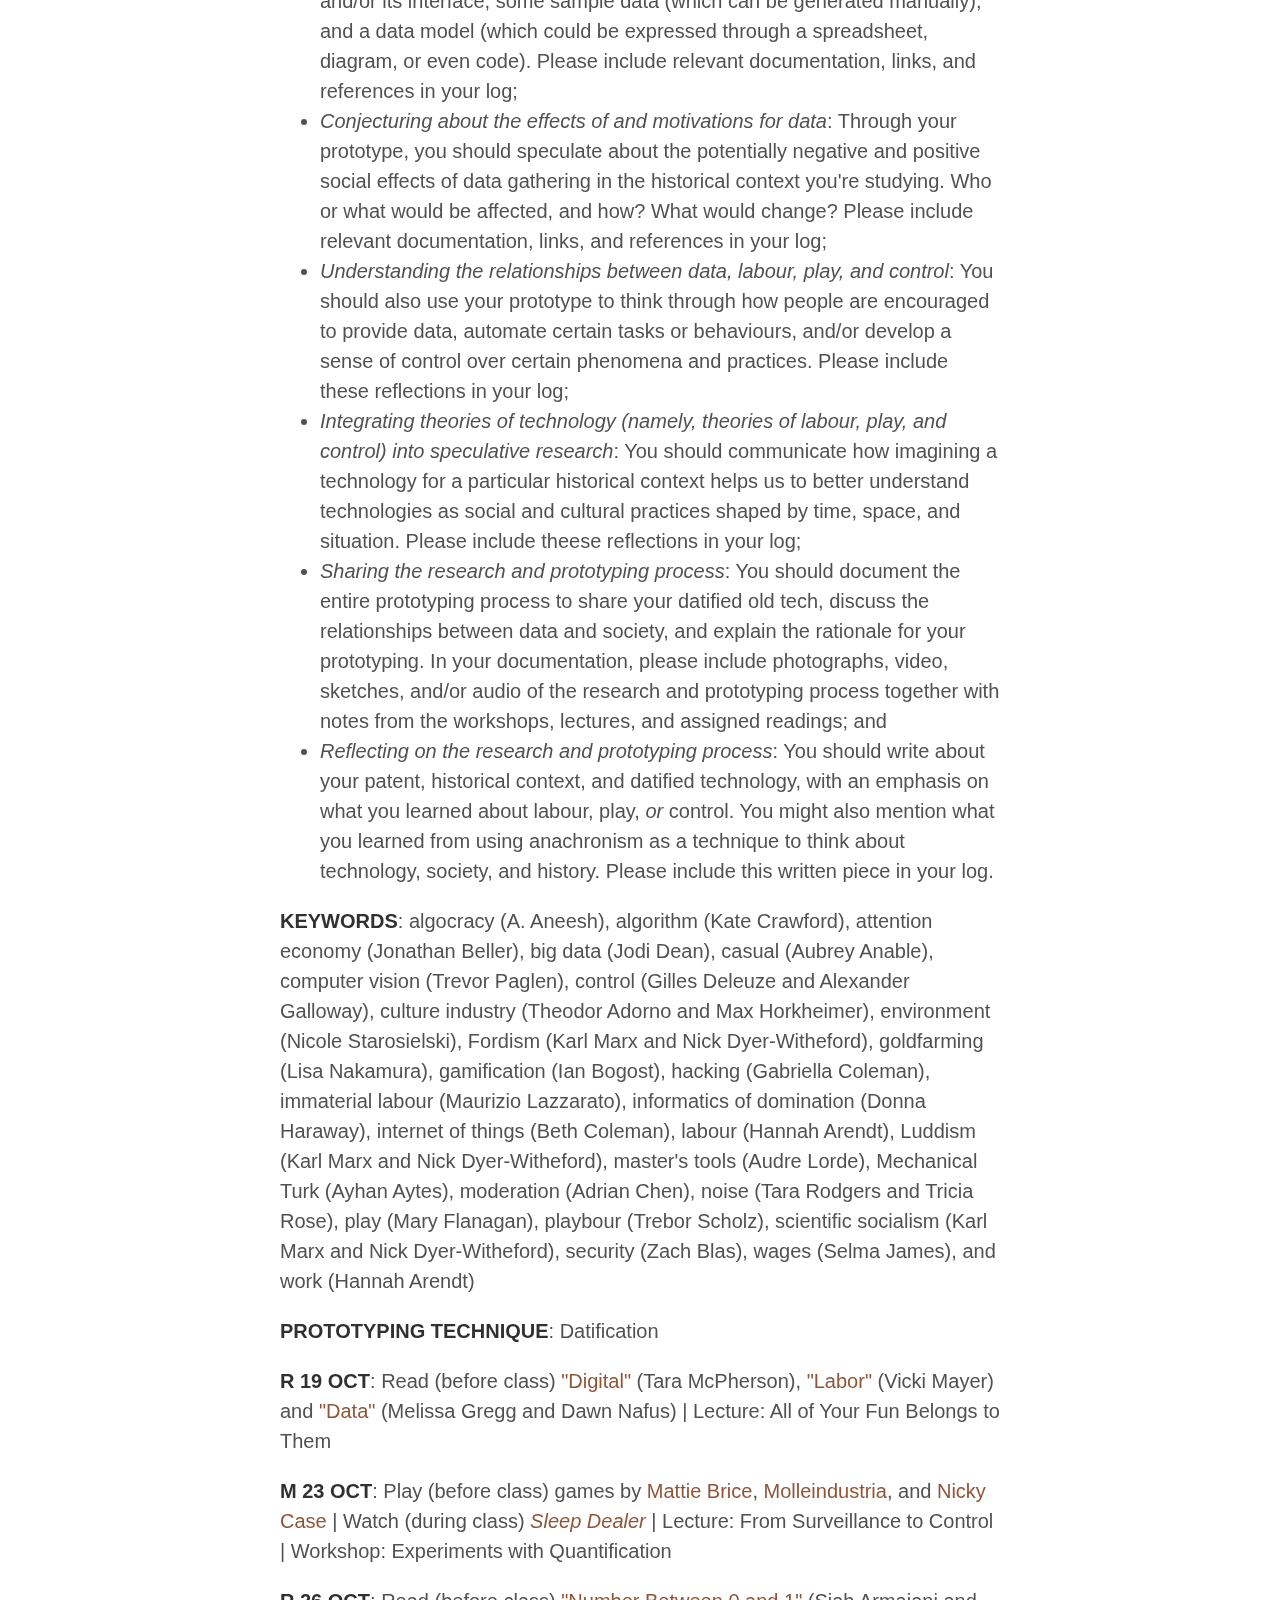
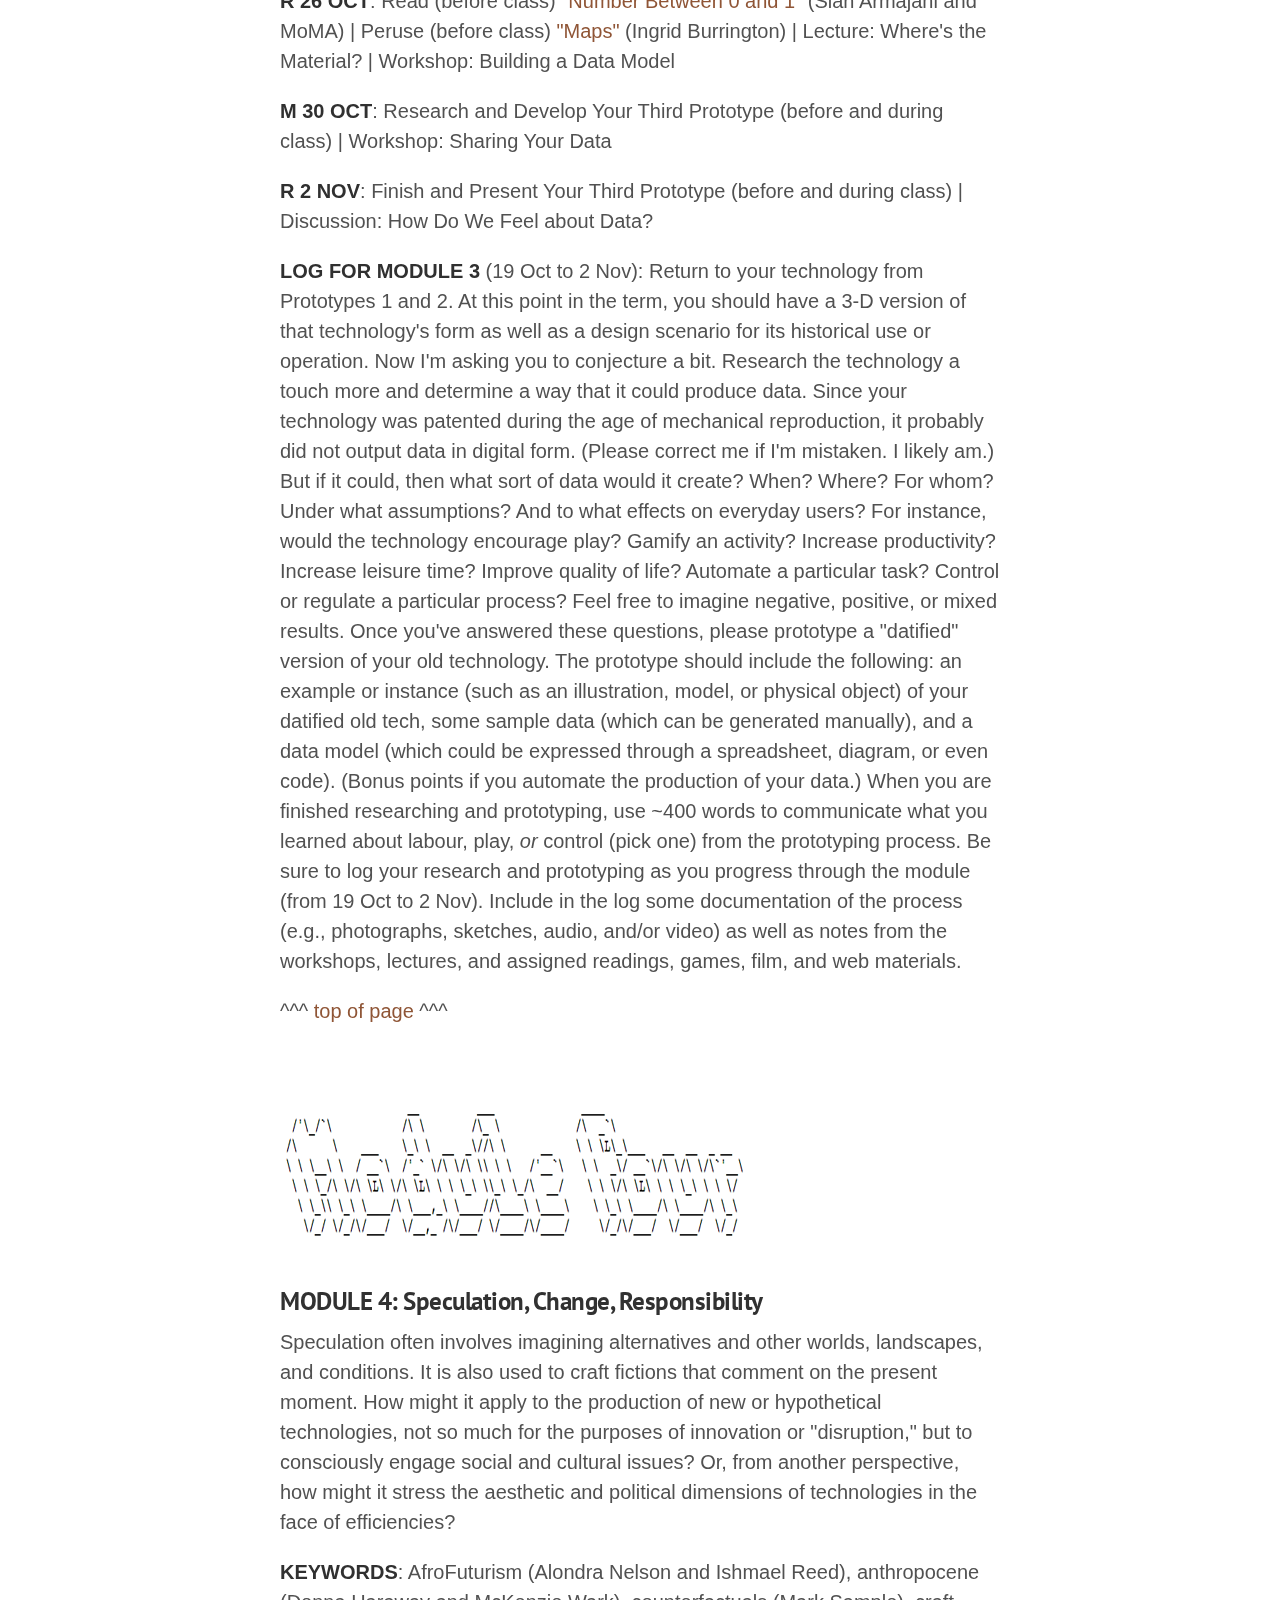
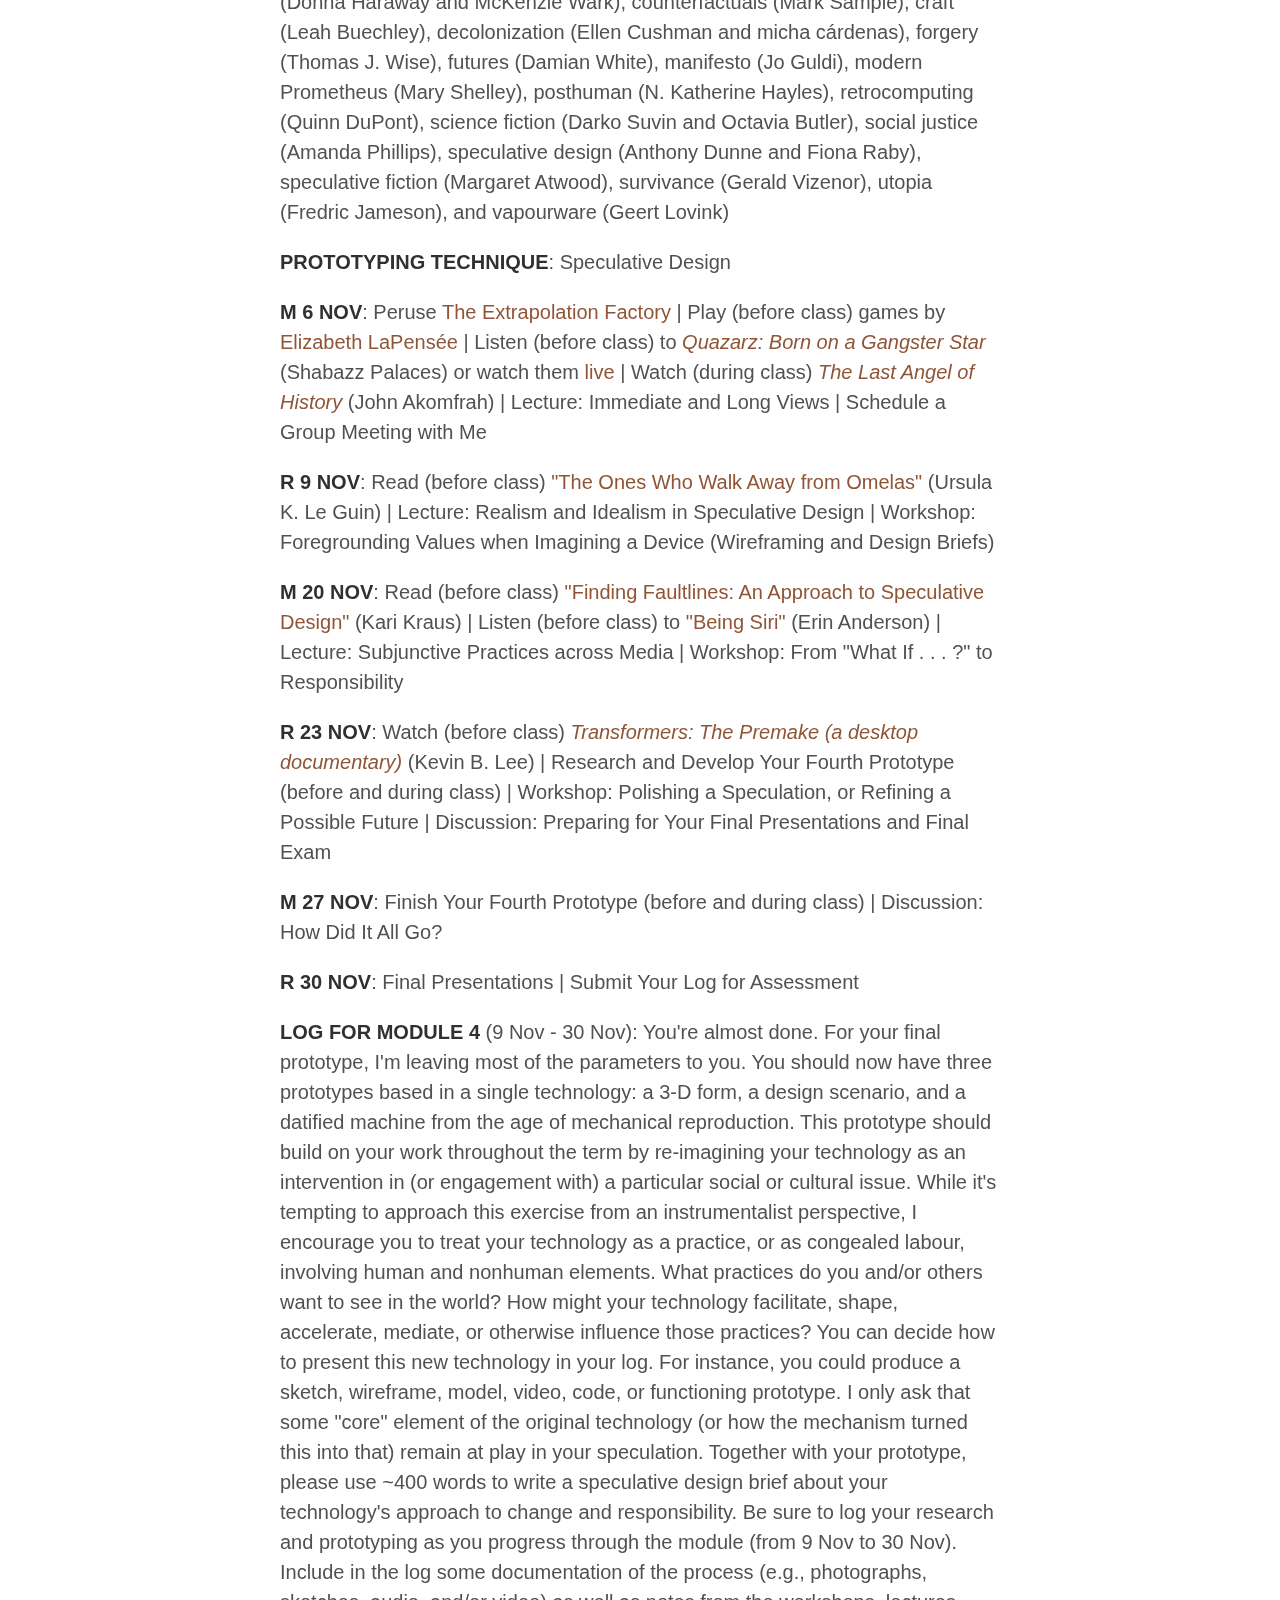
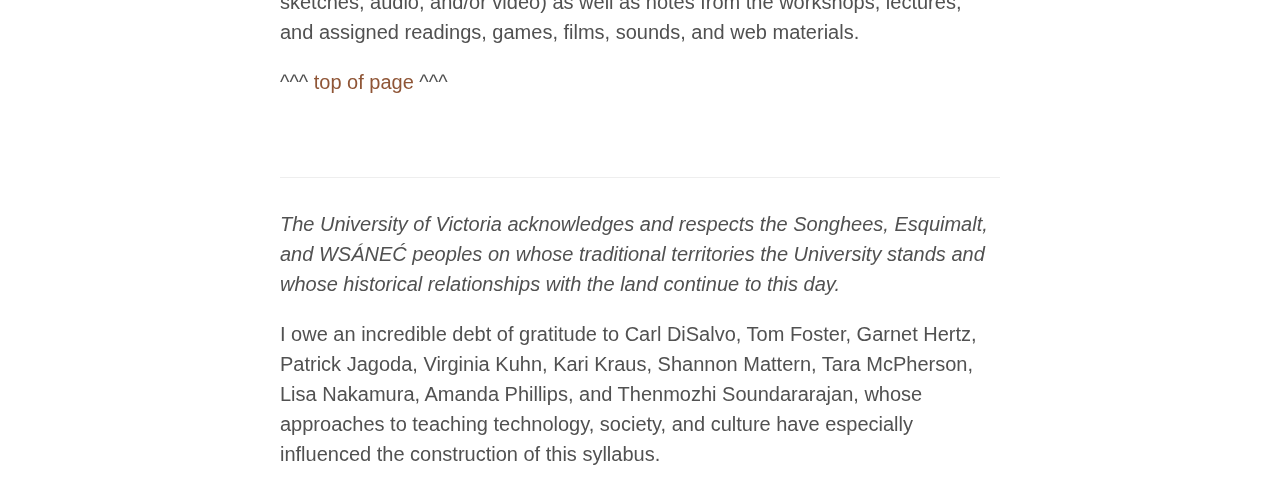
==== commit 637b3036: "Update index.html" ====
--- a/index.html
+++ b/index.html
@@ -84,9 +84,9 @@
       <p><strong>LEARNING OUTCOMES</strong>: This module focuses on:</p>
       <ul>
       <li><em>Identifying contexts of use in historical materials</em>: You should survey historical materials (online or in the library) that provide contexts for how your patent and technology from Module 1 were used, operated, or consumed. Please include relevant links and references in your log;</li>
-      <li><em>Understanding the gaps or absences in historical mateirals</em>: Relying on historical materials, you should determine who and what are missing accounts of your technology from Module 1. This research should operate as a form of historical critique. Please include this information in your log;</li>
+      <li><em>Understanding the gaps or absences in historical materials</em>: Relying on historical materials, you should determine who and what are missing from accounts of the technology you selected for Module 1. This research should operate as a form of historical critique. Please include this information in your log;</li>
       <li><em>Integrating theories of technology (namely, theories of design and reconstruction) into historical research</em>: You should communicate how reconstructing a situation or context of use helps us to better understand technology as a social and cultural practice at a given moment. Please present this information to the class and also include it in your log;</li>
-      <li><em>Protoyping a context of use ("design scenario") to examine not only the assumptions of 2-D patents and screen-based research but also the uses and contingencies of a historical device</em>: Prototype your 2-D patent in 3-D using a design scenario intended for performance. Treat your design scenario like a script or user's manual, complete with characters (at least three), actions, setting(s), and a perspective. Perform the scenario at least twice and, if possible, document the performance (e.g., using video). Please share your scenario with the class and include all of its components (such as the personas, force map, and script) in your log;</li>
+      <li><em>Prototyping a context of use ("design scenario") to examine not only the assumptions of 2-D patents and screen-based research but also the uses and contingencies of a historical device</em>: Prototype your 2-D patent in 3-D using a design scenario intended for performance. Treat your design scenario like a script or user's manual, complete with characters (at least three), actions, setting(s), and a perspective. Perform the scenario at least twice and, if possible, document the performance (e.g., using video). Please share your scenario with the class and include all of its components (such as the personas, force map, and script) in your log;</li>
       <li><em>Sharing the research and prototyping process</em>: You should document the entire prototyping process to identify the components of your context of use, the relationships between those components (a "force map"), what's missing or absent from the historical materials (critique), and the context and use of the technology itself. In your documentation, please include photographs, video, sketches, and/or audio of the research and prototyping process together with notes from the workshops, lectures, and assigned readings; and</li>
       <li><em>Reflecting on the research and prototyping process</em>: You should write about your patent, technology, design scenario, and context of use, with an emphasis on what you learned about design, context, <em>or</em> critique. Please include this written piece in your log.</li>
       </ul>
@@ -105,6 +105,16 @@
     <a id="m3" class="anchor" href="#m3"><img src="m3.png" alt="Module Three"></a>
     <h3>MODULE 3: Labour, Play, Control</h3>
     <p>Digital technologies are frequently associated with discrete-task precarity and 24/7 productivity. Attention produces value (or data), and many decisions are delegated to algorithms and moderators. The work may feel or appear immaterial, too. What, if anything, do we learn from quantifying social and cultural activities, and can technologies be used to improve labour conditions?</p>
+      
+      <p><strong>LEARNING OUTCOMES</strong>: This module focuses on:</p>
+      <ul>
+        <li><em>Prototyping data as well as mechanisms for data production</em>: You should "datify" your patent and technology from Module 1. If your old technology (from the mechanical age of reproduction) were capable of producing data in its original context, then what type of data would it produce, for whom, and under what assumptions? How would the data be stored, and who would have access to it? The prototype should include an example or instance (such as an illustration, model, or physical object) of your datified old tech and/or its interface, some sample data (which can be generated manually), and a data model (which could be expressed through a spreadsheet, diagram, or even code). Please include relevant documentation, links, and references in your log;</li>
+      <li><em>Conjecturing about the effects of and motivations for data</em>: Through your prototype, you should speculate about the potentially negative and positive social effects of data gathering in the historical context you're studying. Who or what would be affected, and how? What would change? Please include relevant documentation, links, and references in your log;</li>
+      <li><em>Understanding the relationships between data, labour, play, and control</em>: You should also use your prototype to think through how people are encouraged to provide data, automate certain tasks or behaviours, and/or develop a sense of control over certain phenomena and practices. Please include these reflections in your log;</li>
+      <li><em>Integrating theories of technology (namely, theories of labour, play, and control) into speculative research</em>: You should communicate how imagining a technology for a particular historical context helps us to better understand technologies as social and cultural practices shaped by time, space, and situation. Please include theese reflections in your log;</li>
+      <li><em>Sharing the research and prototyping process</em>: You should document the entire prototyping process to share your datified old tech, discuss the relationships between data and society, and explain the rationale for your prototyping. In your documentation, please include photographs, video, sketches, and/or audio of the research and prototyping process together with notes from the workshops, lectures, and assigned readings; and</li>
+      <li><em>Reflecting on the research and prototyping process</em>: You should write about your patent, historical context, and datified technology, with an emphasis on what you learned about labour, play, <em>or</em> control. You might also mention what you learned from using anachronism as a technique to think about technology, society, and history. Please include this written piece in your log.</li>
+      </ul>
     <p><strong>KEYWORDS</strong>: algocracy (A. Aneesh), algorithm (Kate Crawford), attention economy (Jonathan Beller), big data (Jodi Dean), casual (Aubrey Anable), computer vision (Trevor Paglen), control (Gilles Deleuze and Alexander Galloway), culture industry (Theodor Adorno and Max Horkheimer), environment (Nicole Starosielski), Fordism (Karl Marx and Nick Dyer-Witheford), goldfarming (Lisa Nakamura), gamification (Ian Bogost), hacking (Gabriella Coleman), immaterial labour (Maurizio Lazzarato), informatics of domination (Donna Haraway), internet of things (Beth Coleman), labour (Hannah Arendt), Luddism (Karl Marx and Nick Dyer-Witheford), master's tools (Audre Lorde), Mechanical Turk (Ayhan Aytes), moderation (Adrian Chen), noise (Tara Rodgers and Tricia Rose), play (Mary Flanagan), playbour (Trebor Scholz), scientific socialism (Karl Marx and Nick Dyer-Witheford), security (Zach Blas), wages (Selma James), and work (Hannah Arendt)</p>
     <p><strong>PROTOTYPING TECHNIQUE</strong>: Datification</p>
     <p><strong>R 19 OCT</strong>: Read (before class) <a href="http://keywords.nyupress.org/american-cultural-studies/essay/digital/" target="_blank">"Digital"</a> (Tara McPherson), <a href="http://keywords.nyupress.org/media-studies/essay/labor/" target="_blank">"Labor"</a> (Vicki Mayer) and <a href="http://keywords.nyupress.org/media-studies/essay/data/" target="_blank"> "Data"</a> (Melissa Gregg and Dawn Nafus) | Lecture: All of Your Fun Belongs to Them</p>
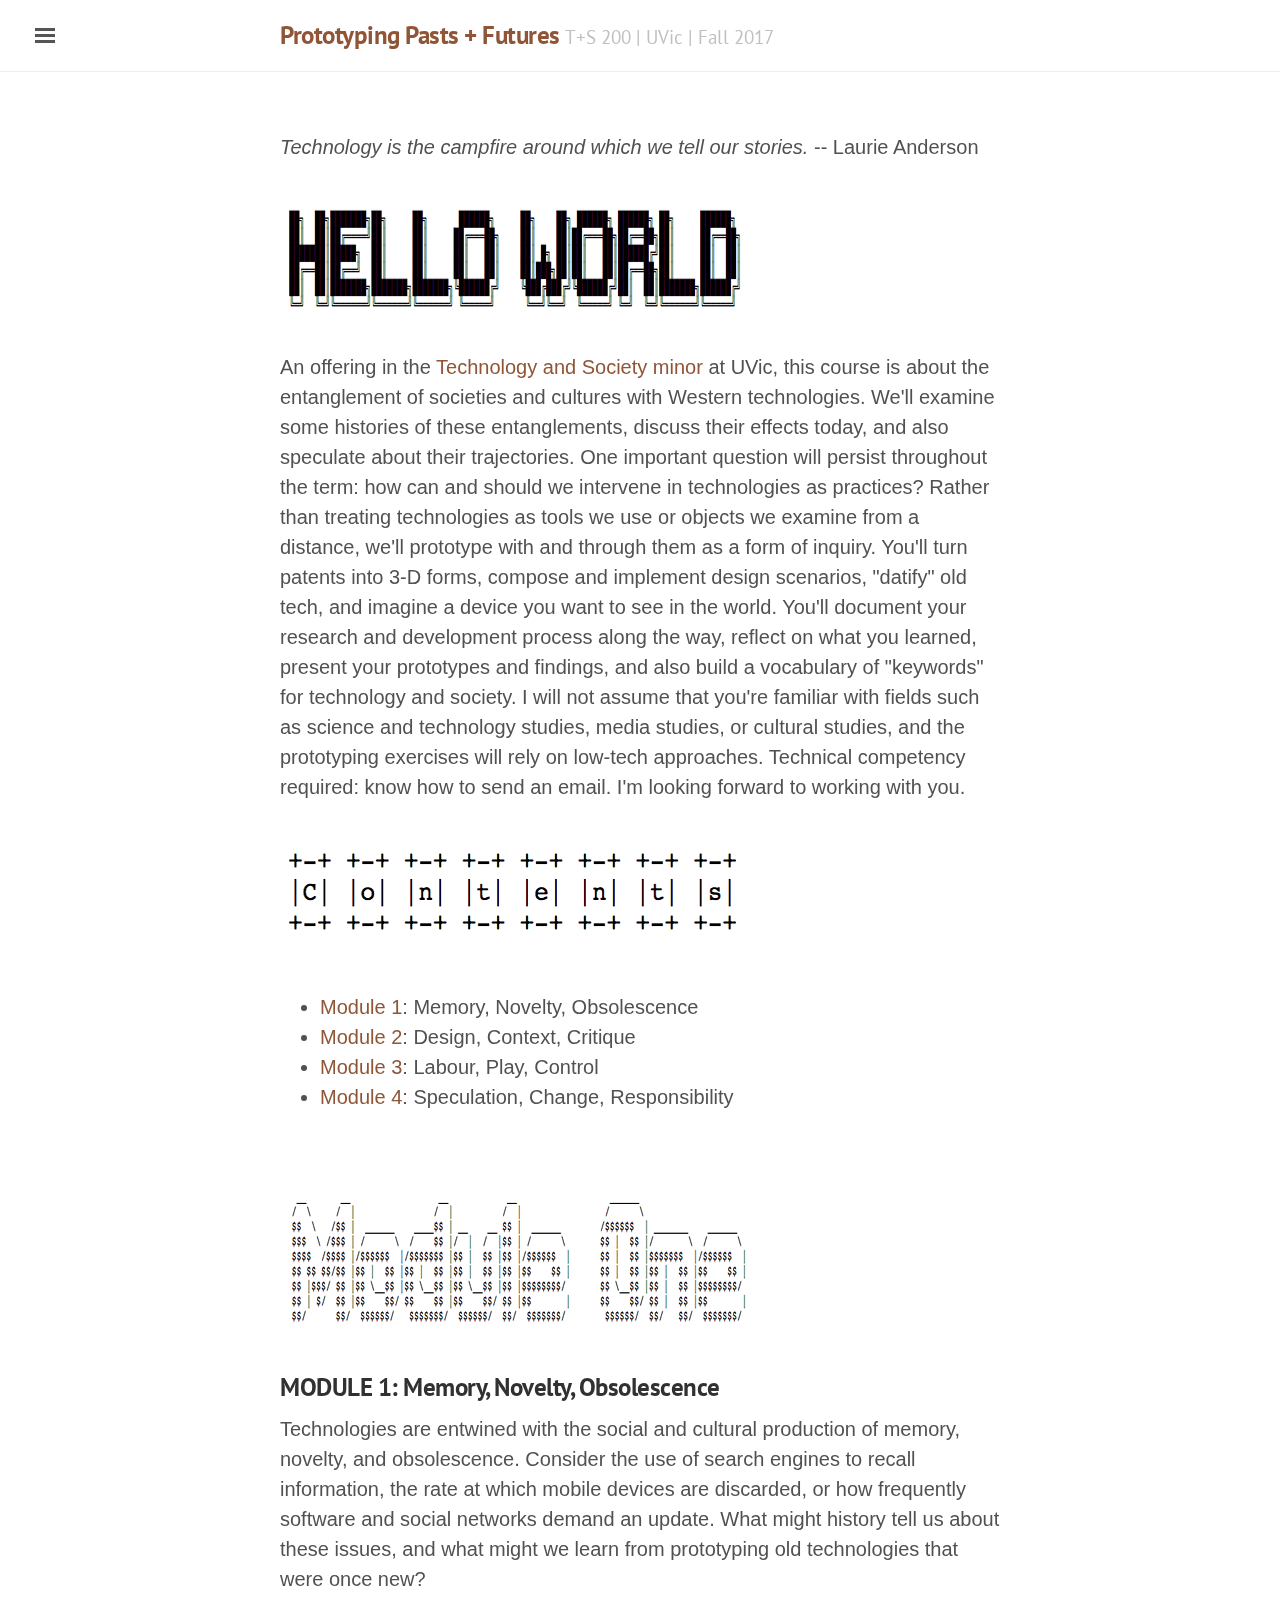
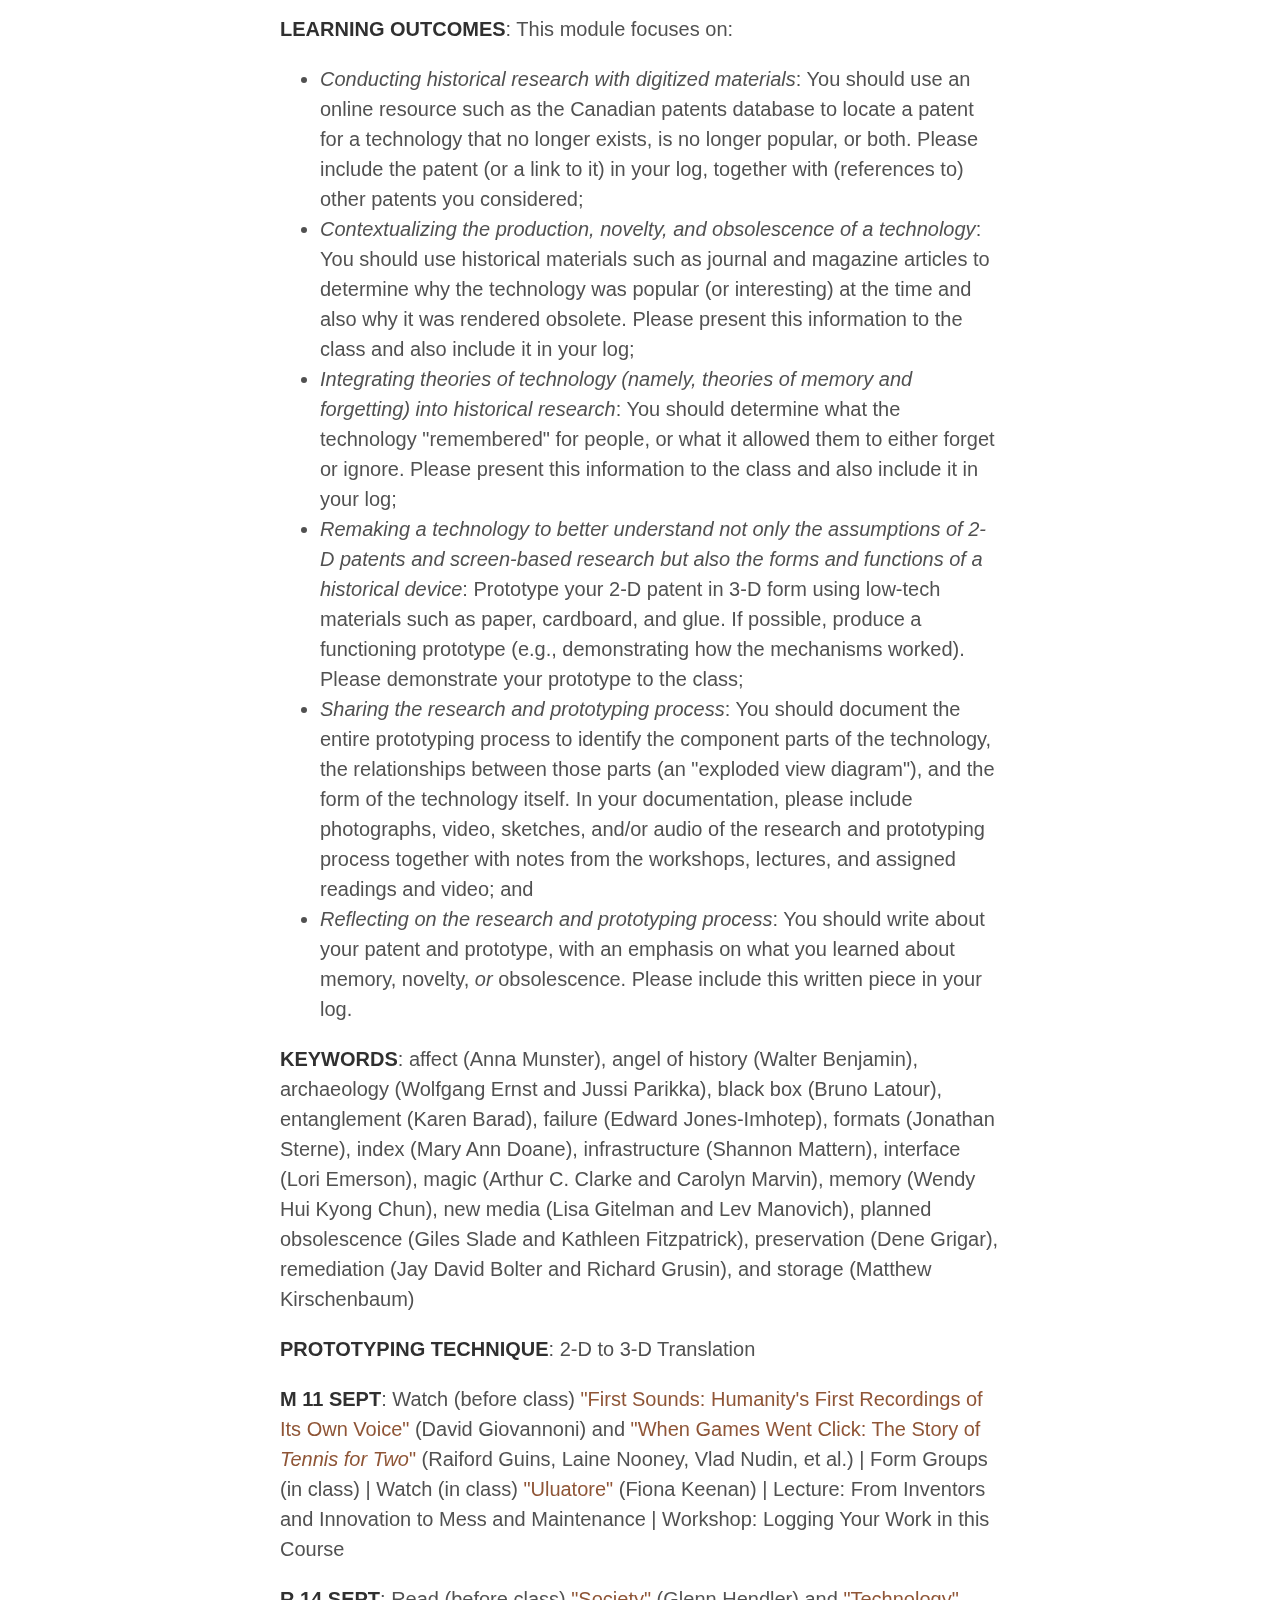
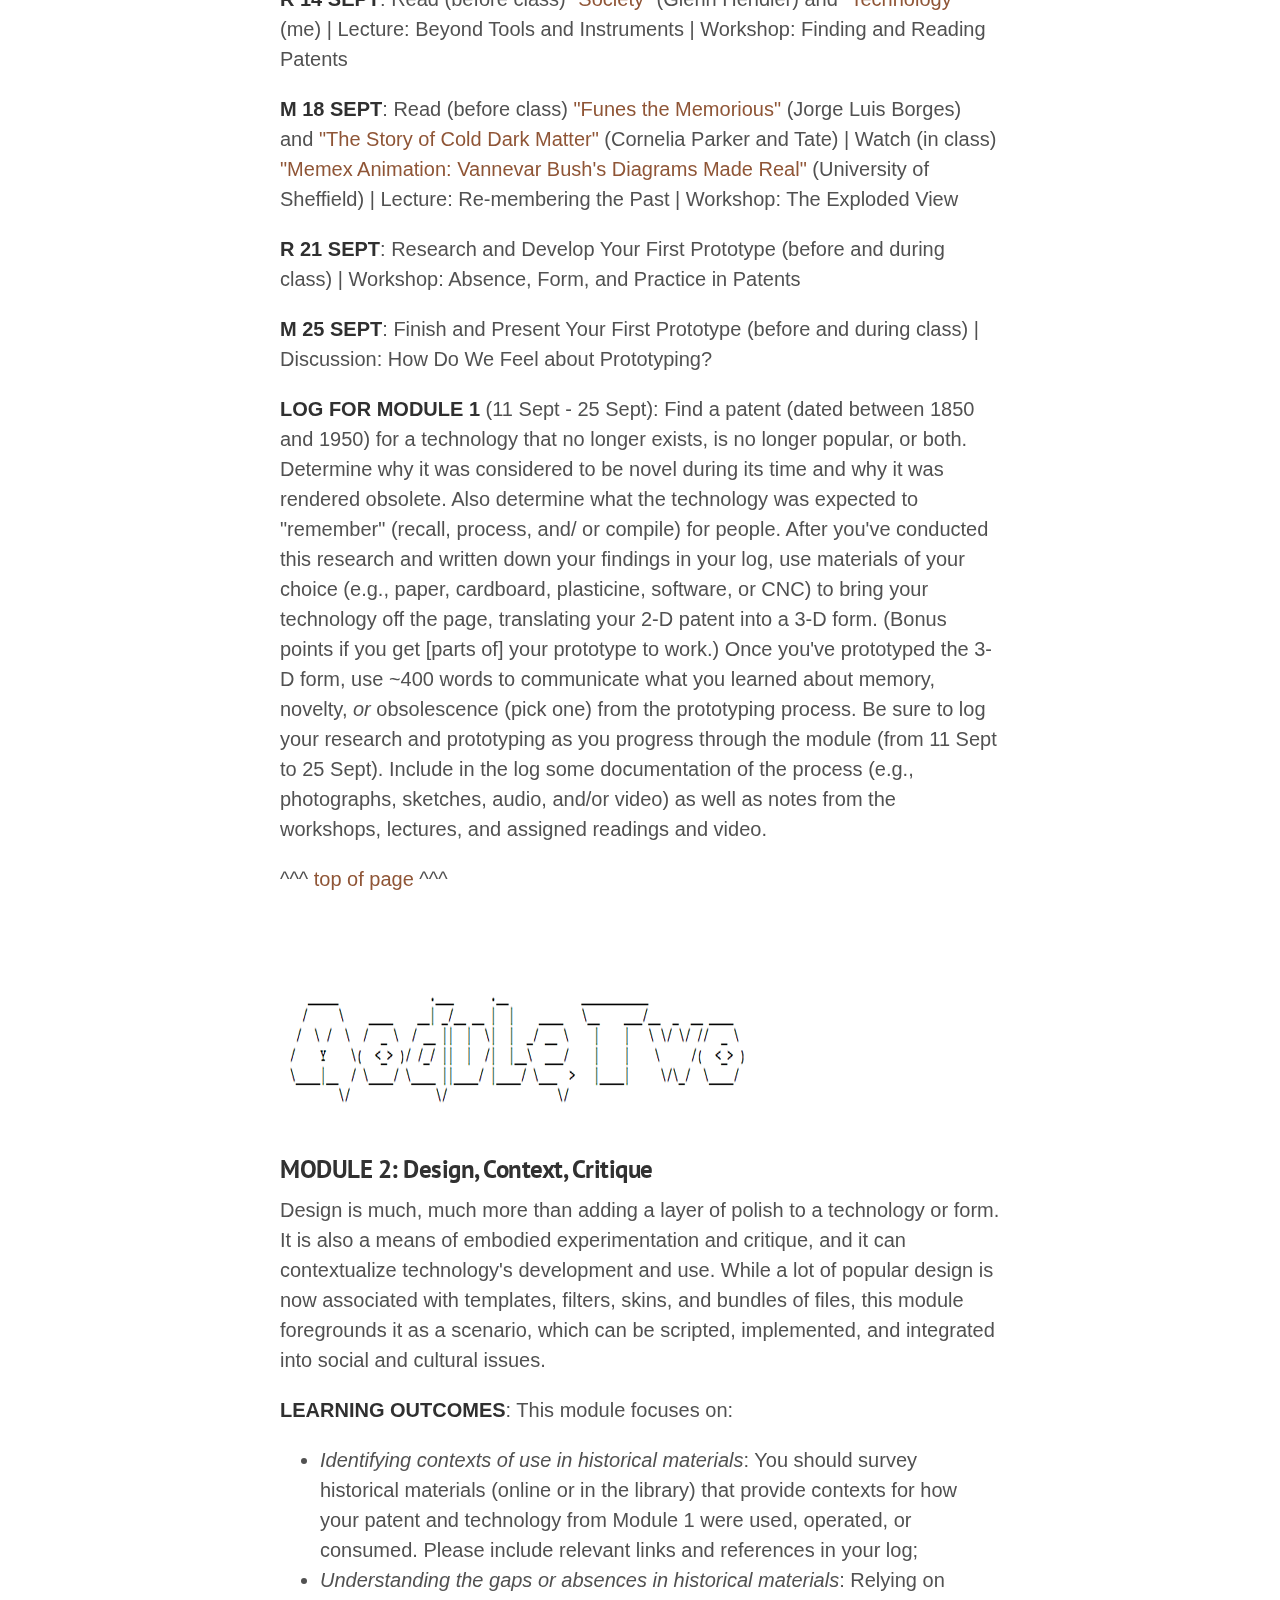
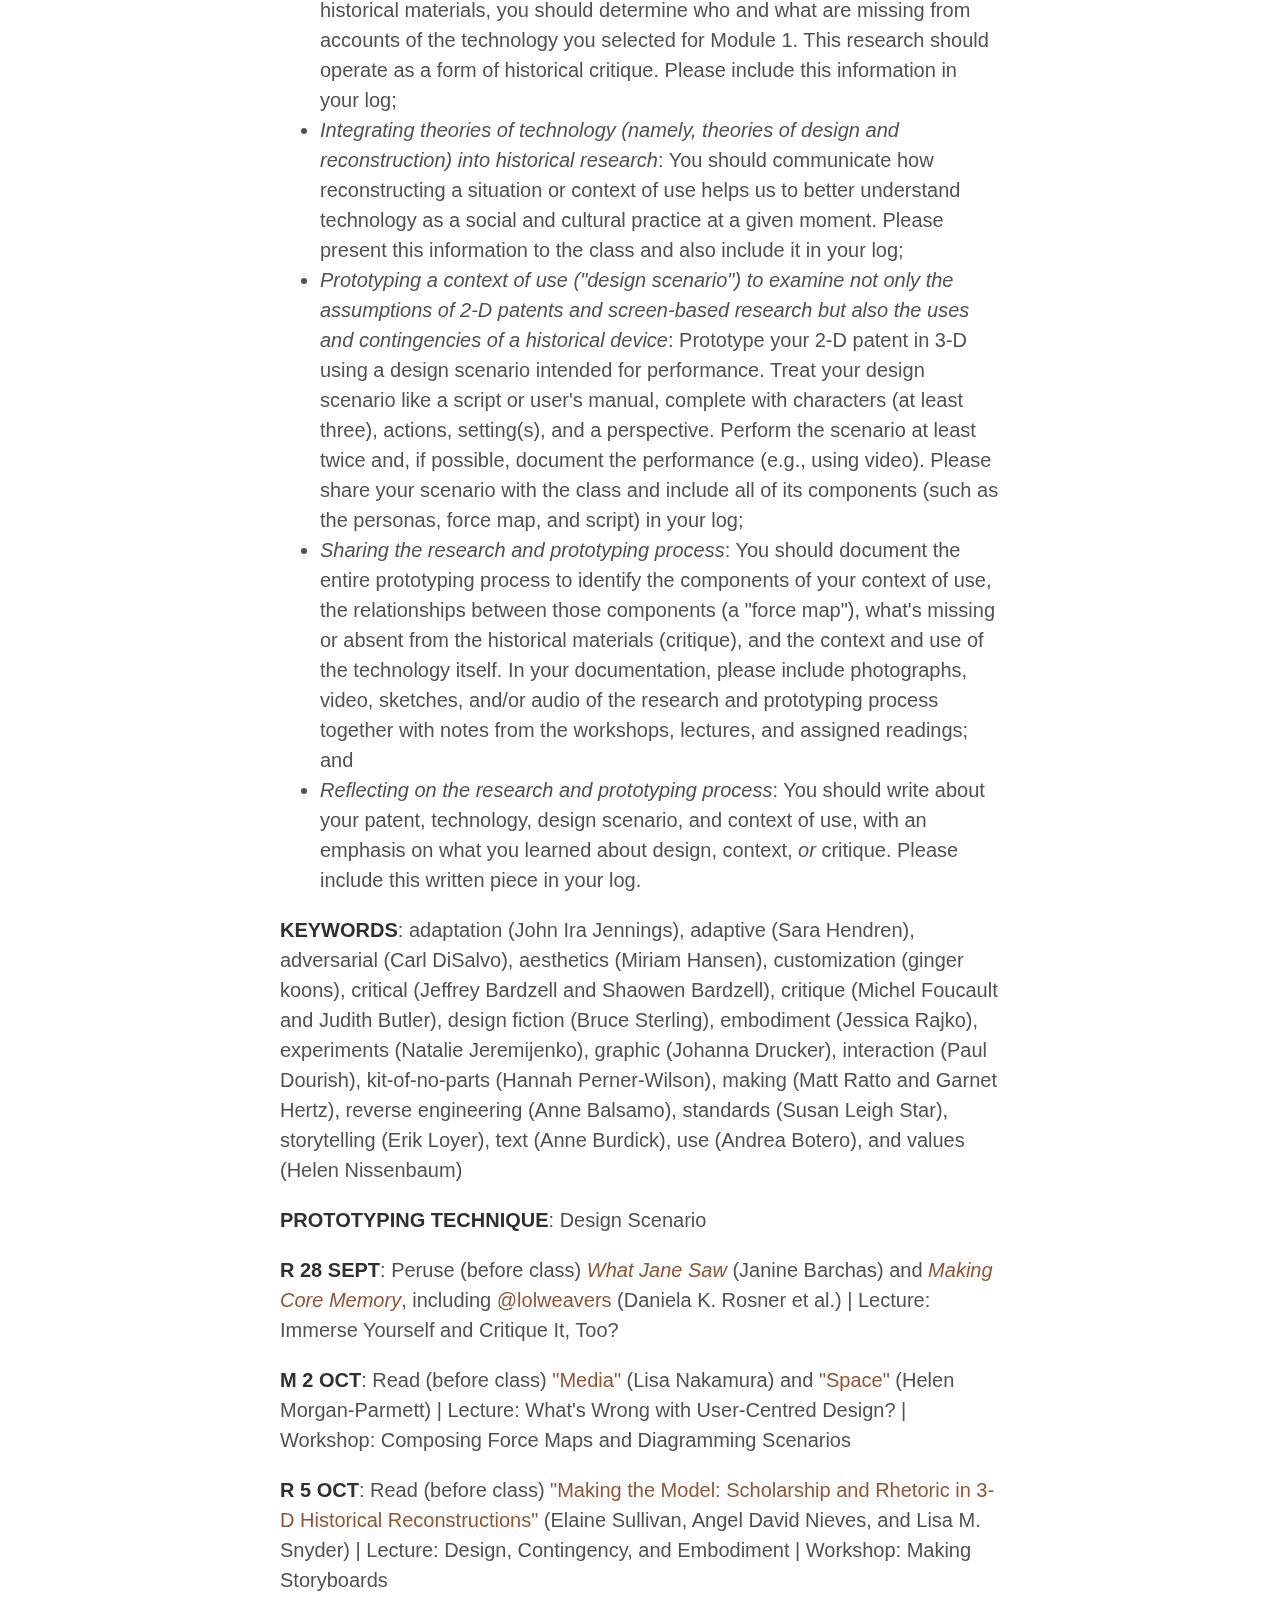
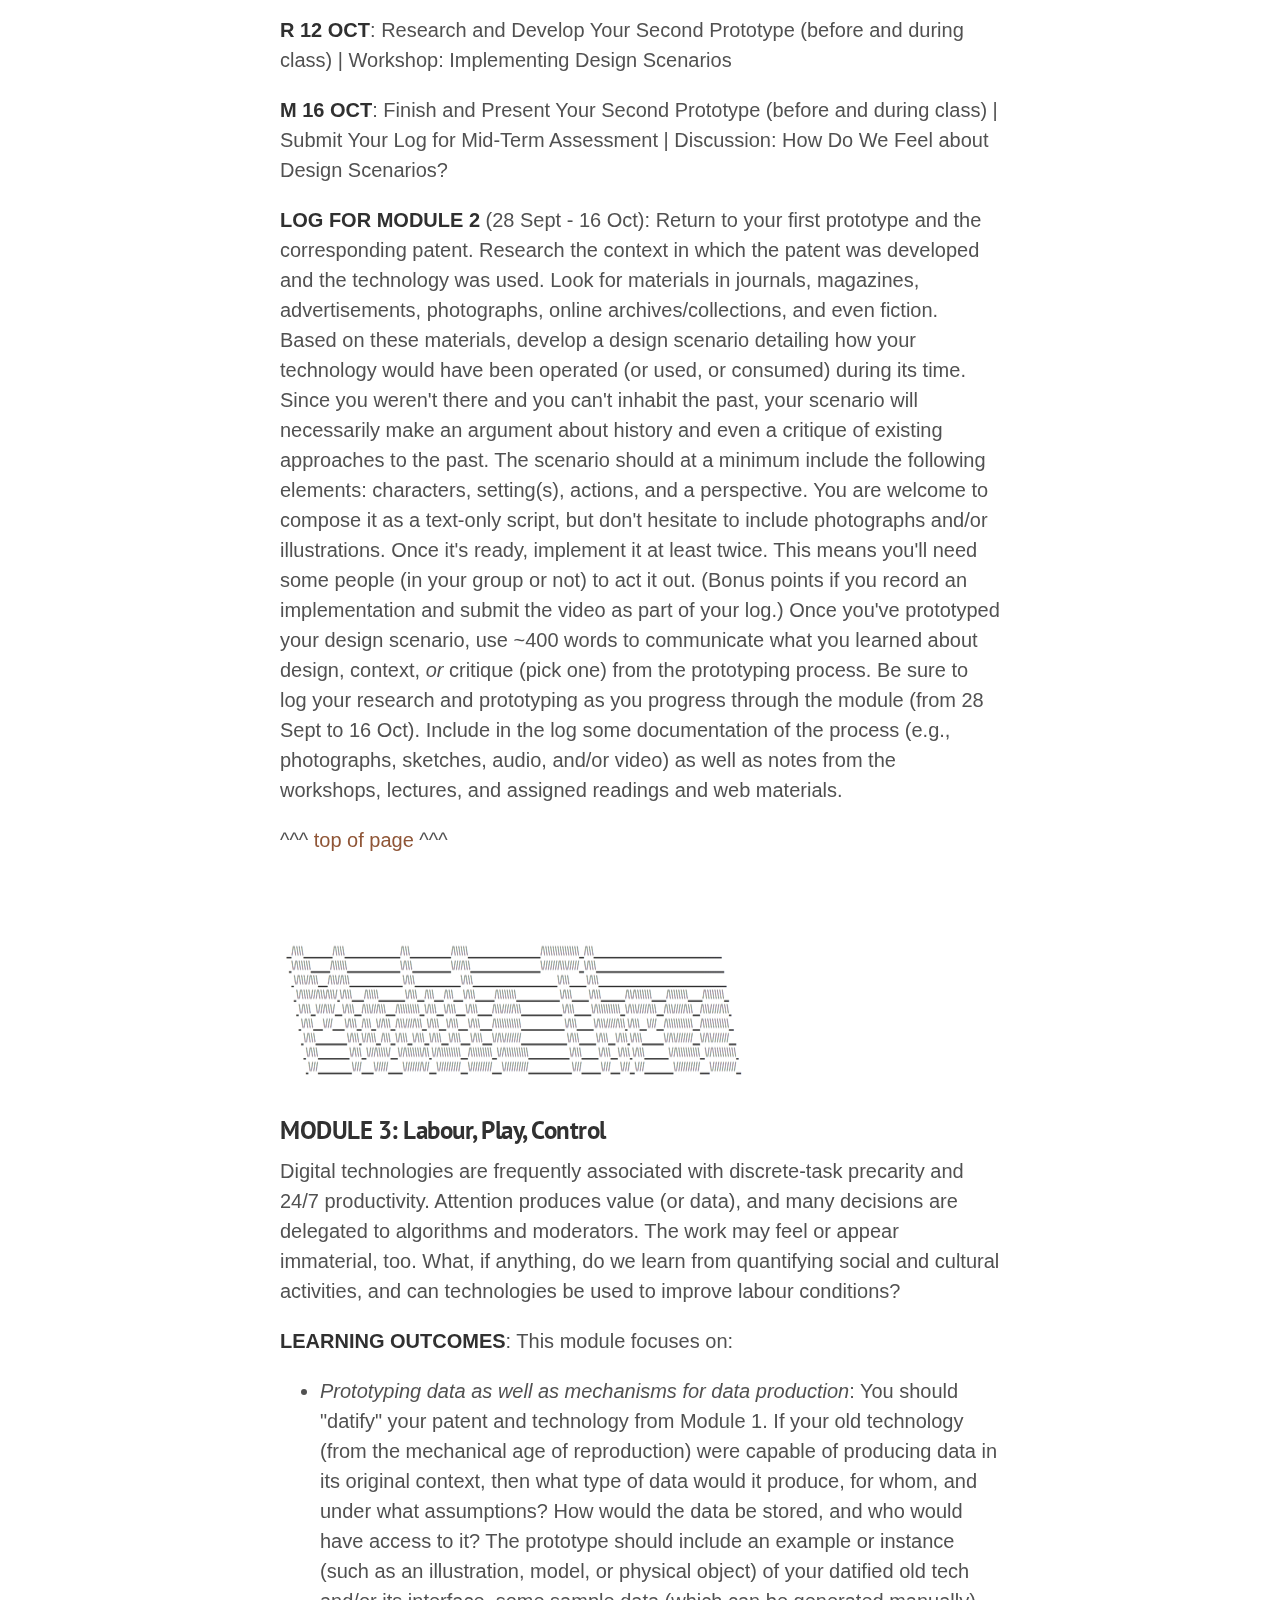
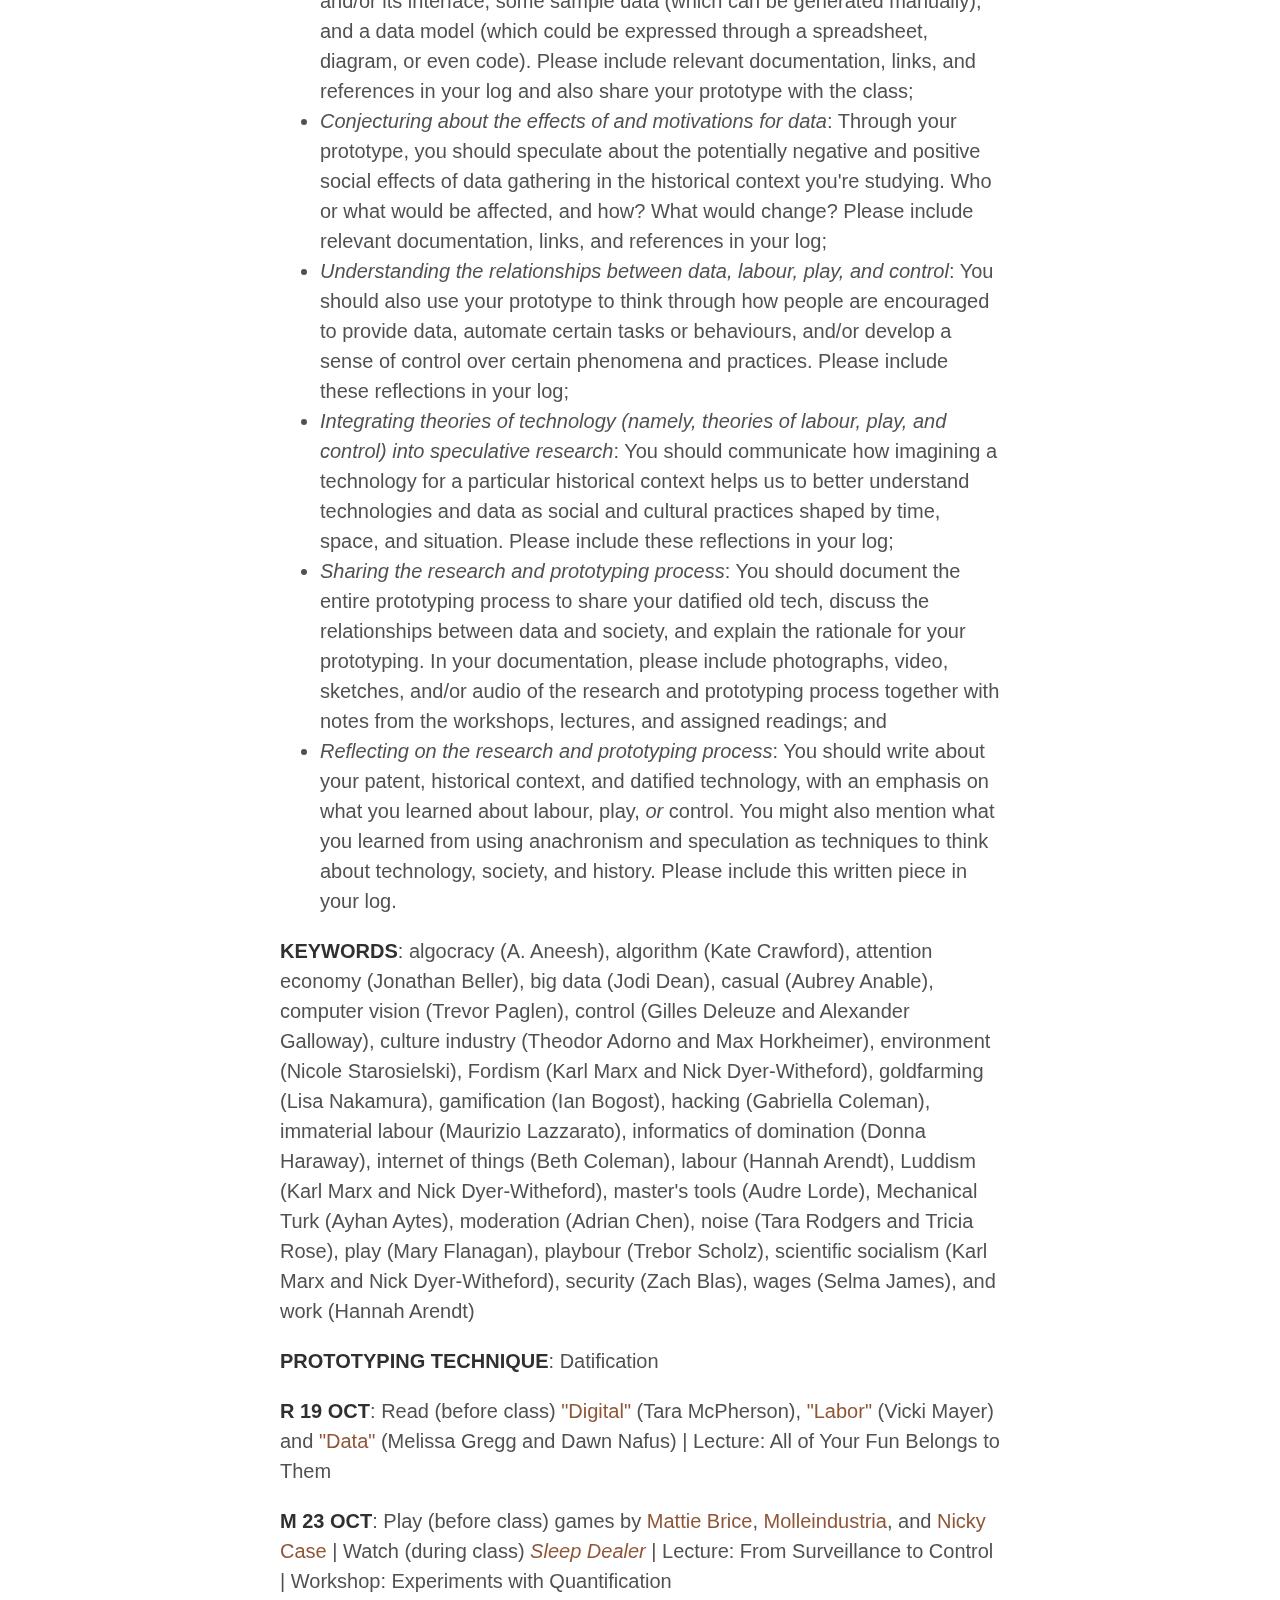
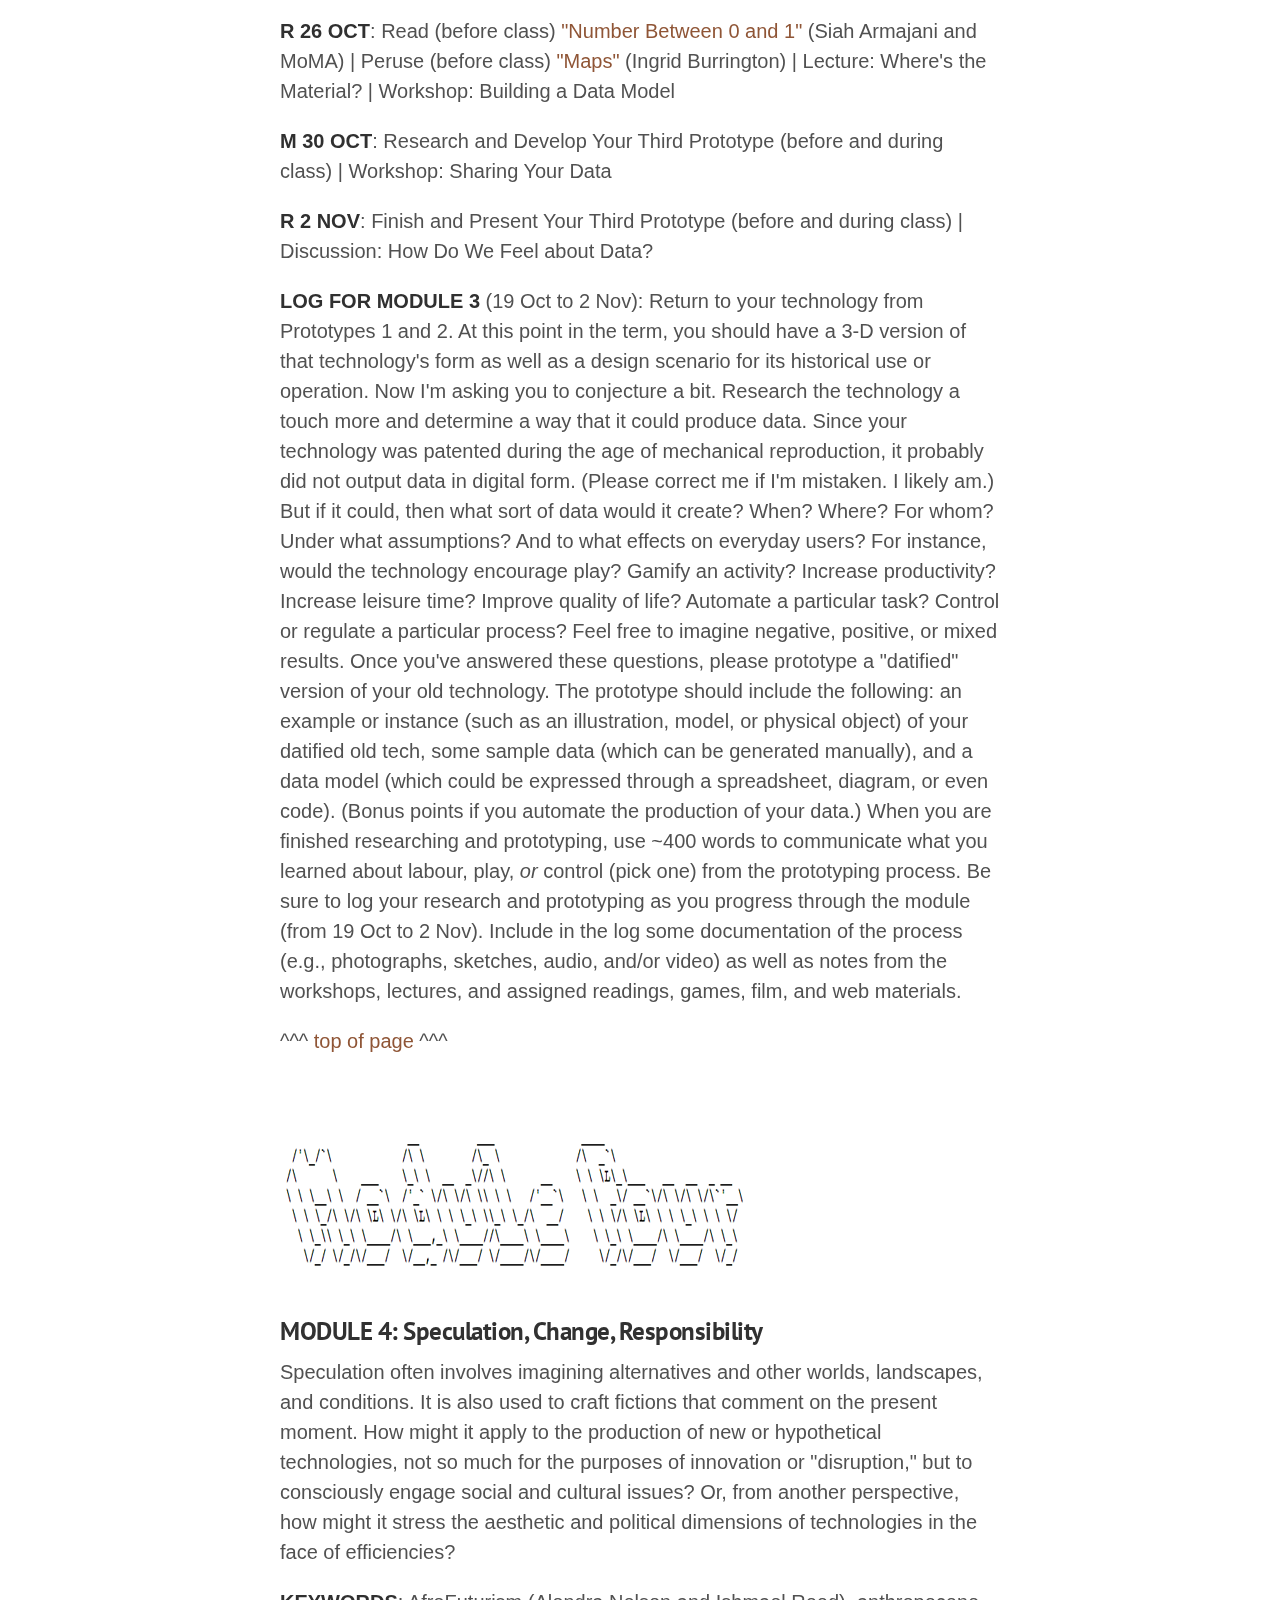
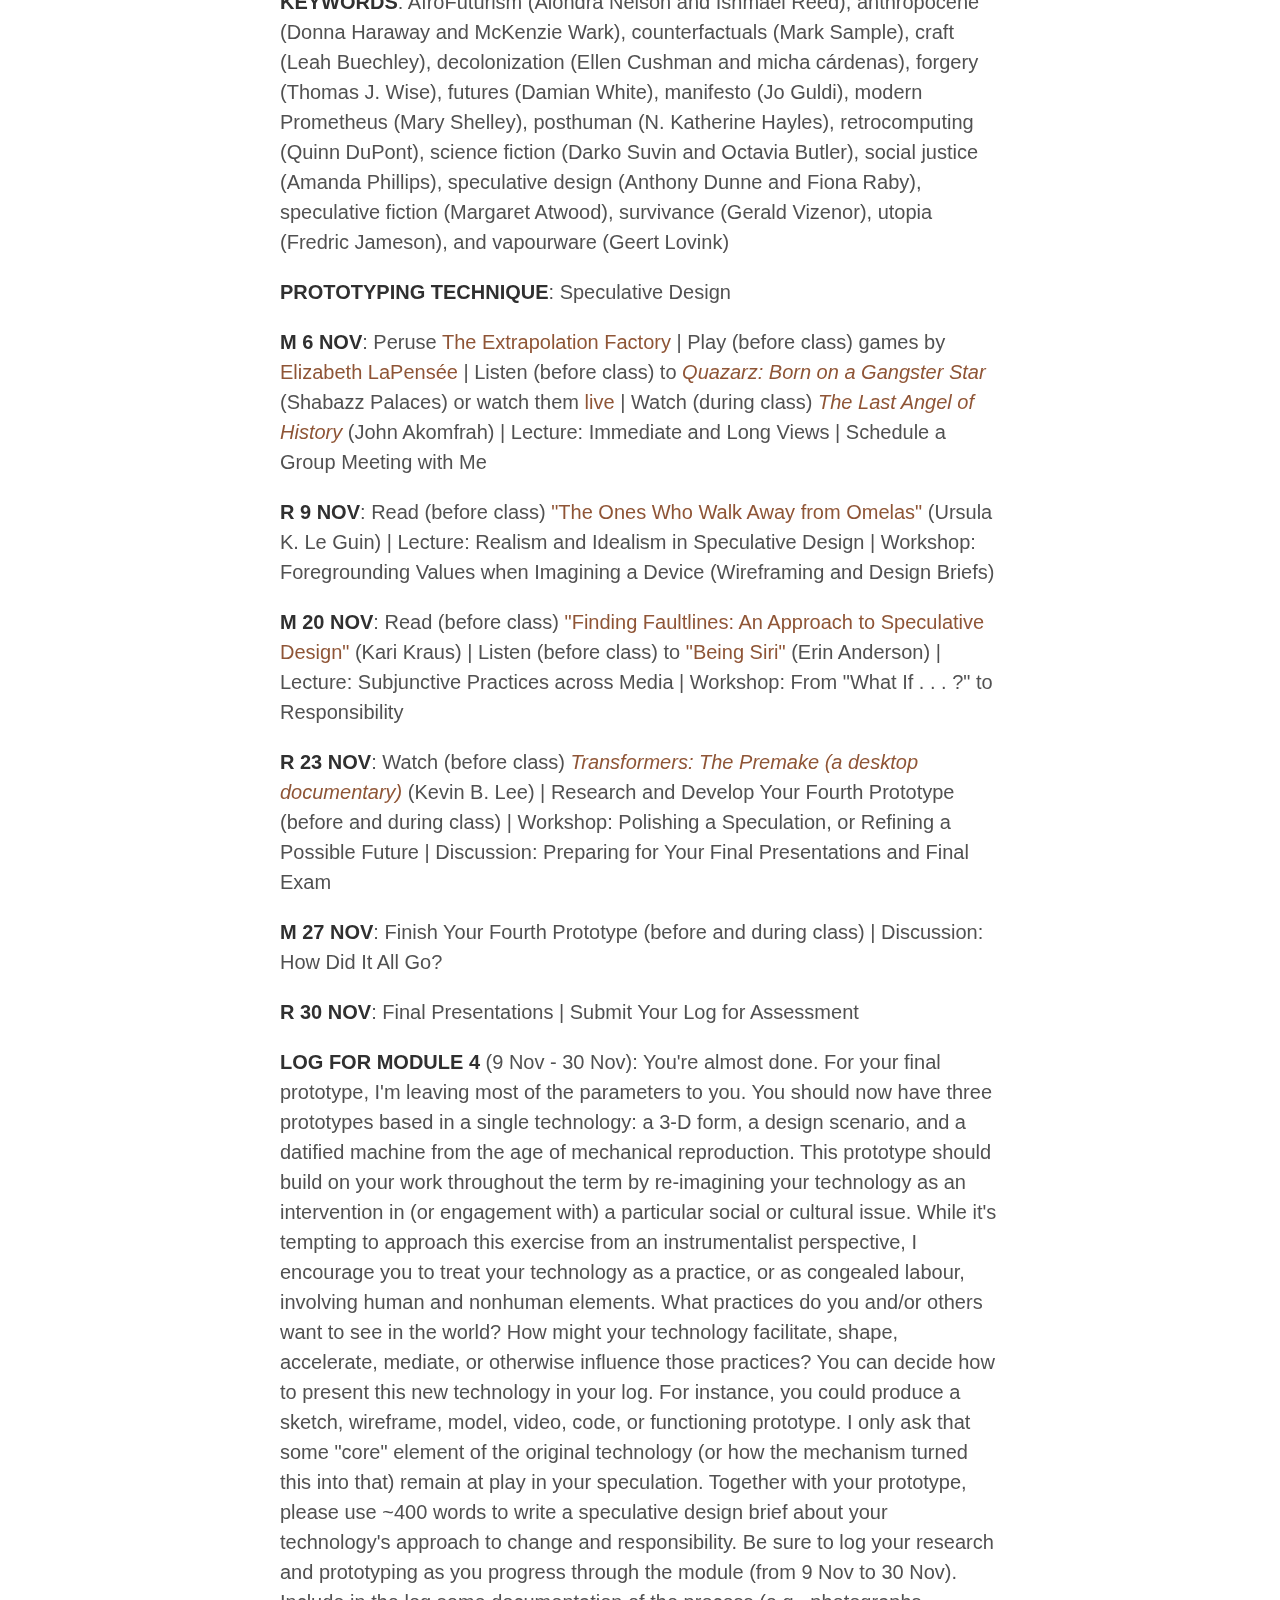
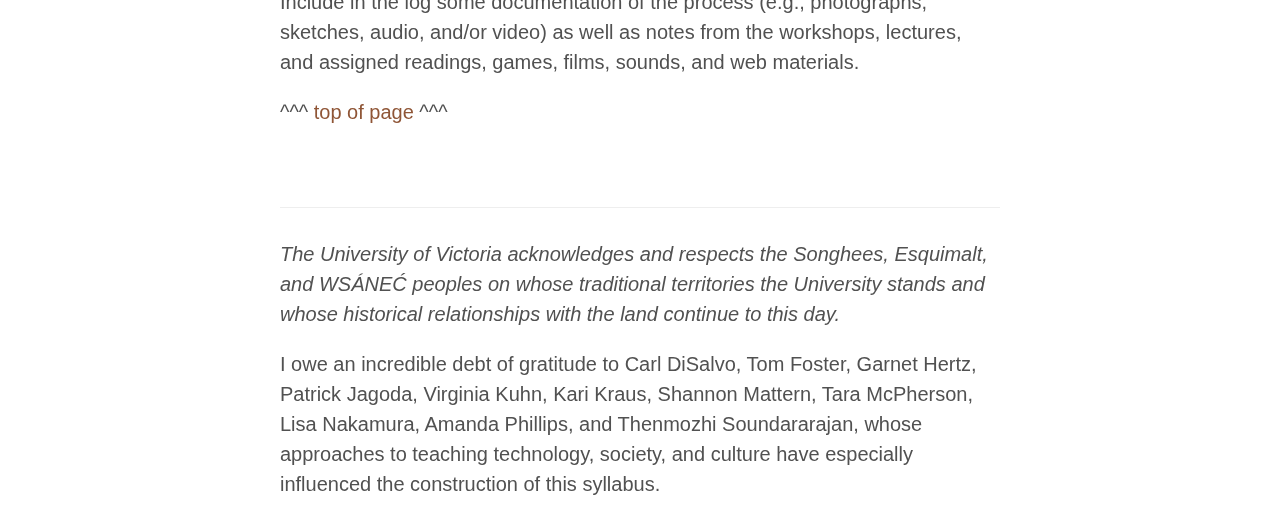
==== commit 9edef380: "Update index.html" ====
--- a/index.html
+++ b/index.html
@@ -108,12 +108,12 @@
       
       <p><strong>LEARNING OUTCOMES</strong>: This module focuses on:</p>
       <ul>
-        <li><em>Prototyping data as well as mechanisms for data production</em>: You should "datify" your patent and technology from Module 1. If your old technology (from the mechanical age of reproduction) were capable of producing data in its original context, then what type of data would it produce, for whom, and under what assumptions? How would the data be stored, and who would have access to it? The prototype should include an example or instance (such as an illustration, model, or physical object) of your datified old tech and/or its interface, some sample data (which can be generated manually), and a data model (which could be expressed through a spreadsheet, diagram, or even code). Please include relevant documentation, links, and references in your log;</li>
+        <li><em>Prototyping data as well as mechanisms for data production</em>: You should "datify" your patent and technology from Module 1. If your old technology (from the mechanical age of reproduction) were capable of producing data in its original context, then what type of data would it produce, for whom, and under what assumptions? How would the data be stored, and who would have access to it? The prototype should include an example or instance (such as an illustration, model, or physical object) of your datified old tech and/or its interface, some sample data (which can be generated manually), and a data model (which could be expressed through a spreadsheet, diagram, or even code). Please include relevant documentation, links, and references in your log and also share your prototype with the class;</li>
       <li><em>Conjecturing about the effects of and motivations for data</em>: Through your prototype, you should speculate about the potentially negative and positive social effects of data gathering in the historical context you're studying. Who or what would be affected, and how? What would change? Please include relevant documentation, links, and references in your log;</li>
       <li><em>Understanding the relationships between data, labour, play, and control</em>: You should also use your prototype to think through how people are encouraged to provide data, automate certain tasks or behaviours, and/or develop a sense of control over certain phenomena and practices. Please include these reflections in your log;</li>
-      <li><em>Integrating theories of technology (namely, theories of labour, play, and control) into speculative research</em>: You should communicate how imagining a technology for a particular historical context helps us to better understand technologies as social and cultural practices shaped by time, space, and situation. Please include theese reflections in your log;</li>
+      <li><em>Integrating theories of technology (namely, theories of labour, play, and control) into speculative research</em>: You should communicate how imagining a technology for a particular historical context helps us to better understand technologies and data as social and cultural practices shaped by time, space, and situation. Please include these reflections in your log;</li>
       <li><em>Sharing the research and prototyping process</em>: You should document the entire prototyping process to share your datified old tech, discuss the relationships between data and society, and explain the rationale for your prototyping. In your documentation, please include photographs, video, sketches, and/or audio of the research and prototyping process together with notes from the workshops, lectures, and assigned readings; and</li>
-      <li><em>Reflecting on the research and prototyping process</em>: You should write about your patent, historical context, and datified technology, with an emphasis on what you learned about labour, play, <em>or</em> control. You might also mention what you learned from using anachronism as a technique to think about technology, society, and history. Please include this written piece in your log.</li>
+      <li><em>Reflecting on the research and prototyping process</em>: You should write about your patent, historical context, and datified technology, with an emphasis on what you learned about labour, play, <em>or</em> control. You might also mention what you learned from using anachronism and speculation as techniques to think about technology, society, and history. Please include this written piece in your log.</li>
       </ul>
     <p><strong>KEYWORDS</strong>: algocracy (A. Aneesh), algorithm (Kate Crawford), attention economy (Jonathan Beller), big data (Jodi Dean), casual (Aubrey Anable), computer vision (Trevor Paglen), control (Gilles Deleuze and Alexander Galloway), culture industry (Theodor Adorno and Max Horkheimer), environment (Nicole Starosielski), Fordism (Karl Marx and Nick Dyer-Witheford), goldfarming (Lisa Nakamura), gamification (Ian Bogost), hacking (Gabriella Coleman), immaterial labour (Maurizio Lazzarato), informatics of domination (Donna Haraway), internet of things (Beth Coleman), labour (Hannah Arendt), Luddism (Karl Marx and Nick Dyer-Witheford), master's tools (Audre Lorde), Mechanical Turk (Ayhan Aytes), moderation (Adrian Chen), noise (Tara Rodgers and Tricia Rose), play (Mary Flanagan), playbour (Trebor Scholz), scientific socialism (Karl Marx and Nick Dyer-Witheford), security (Zach Blas), wages (Selma James), and work (Hannah Arendt)</p>
     <p><strong>PROTOTYPING TECHNIQUE</strong>: Datification</p>
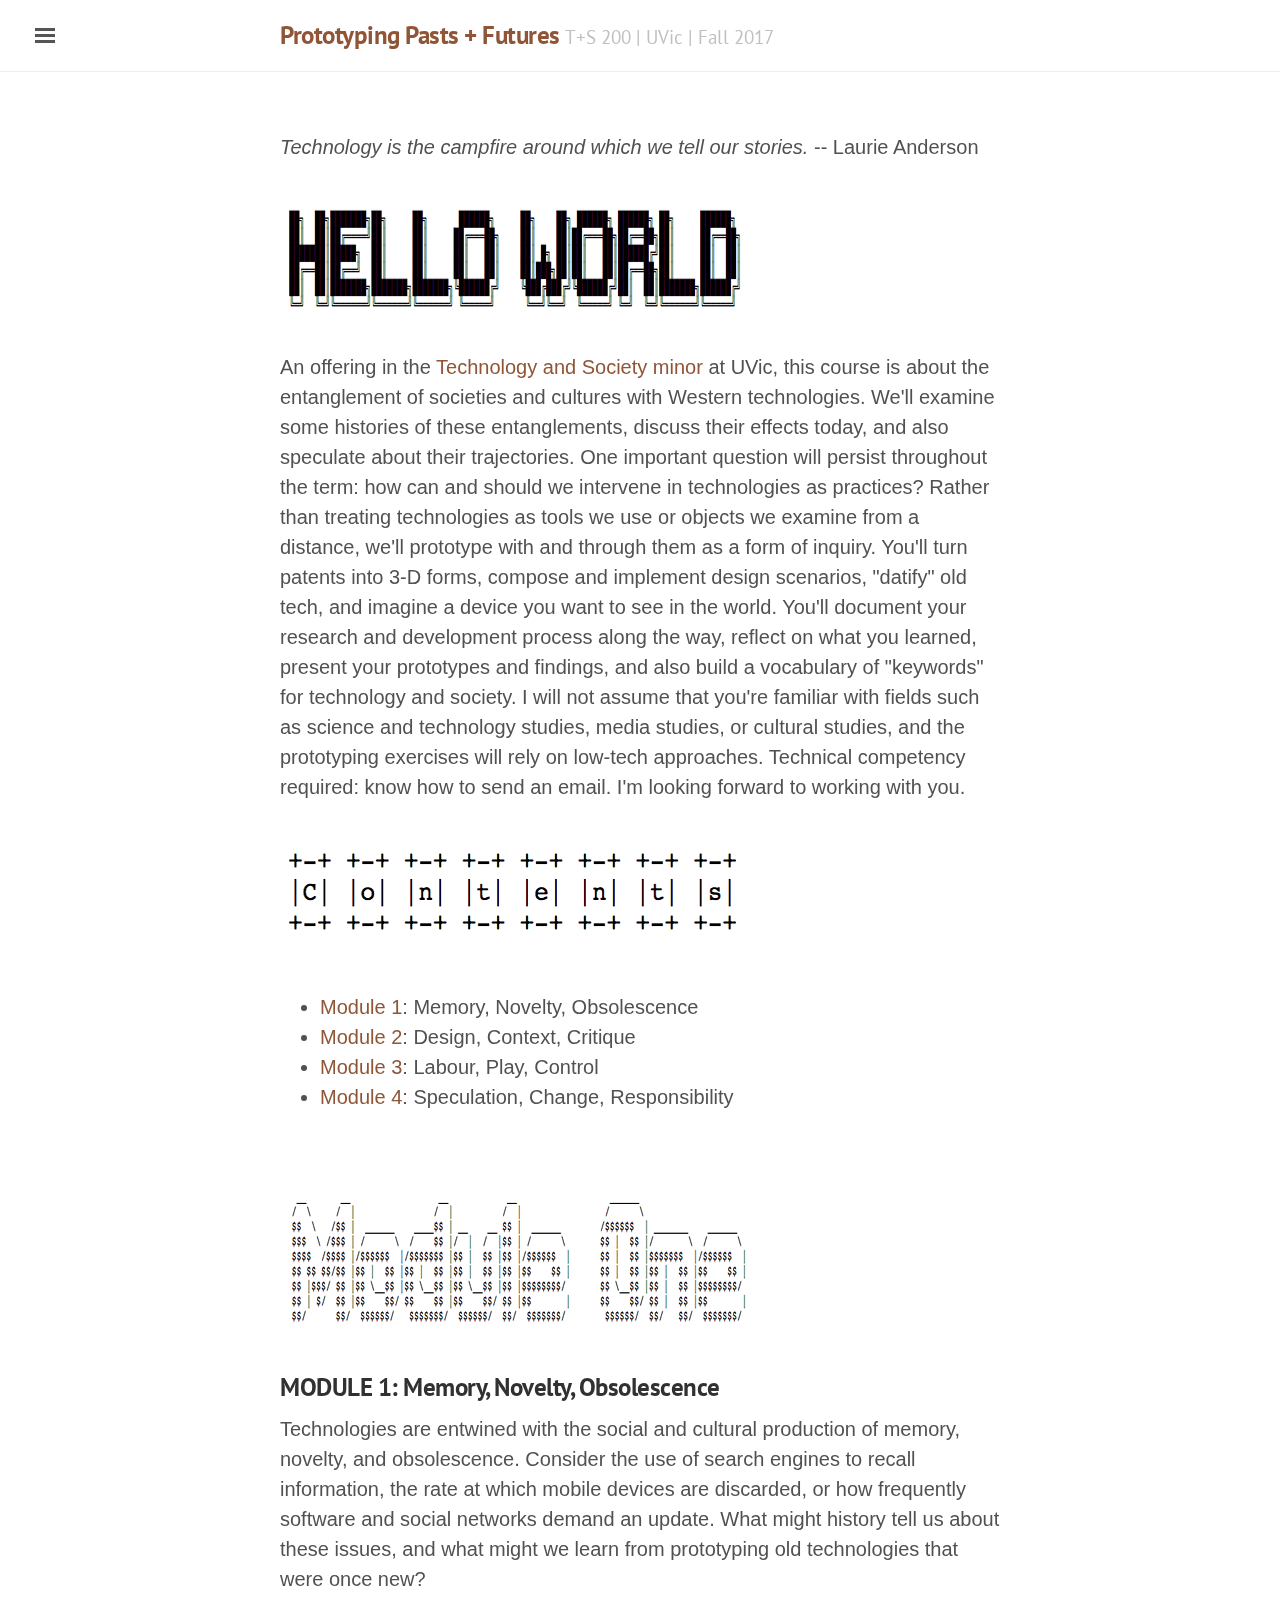
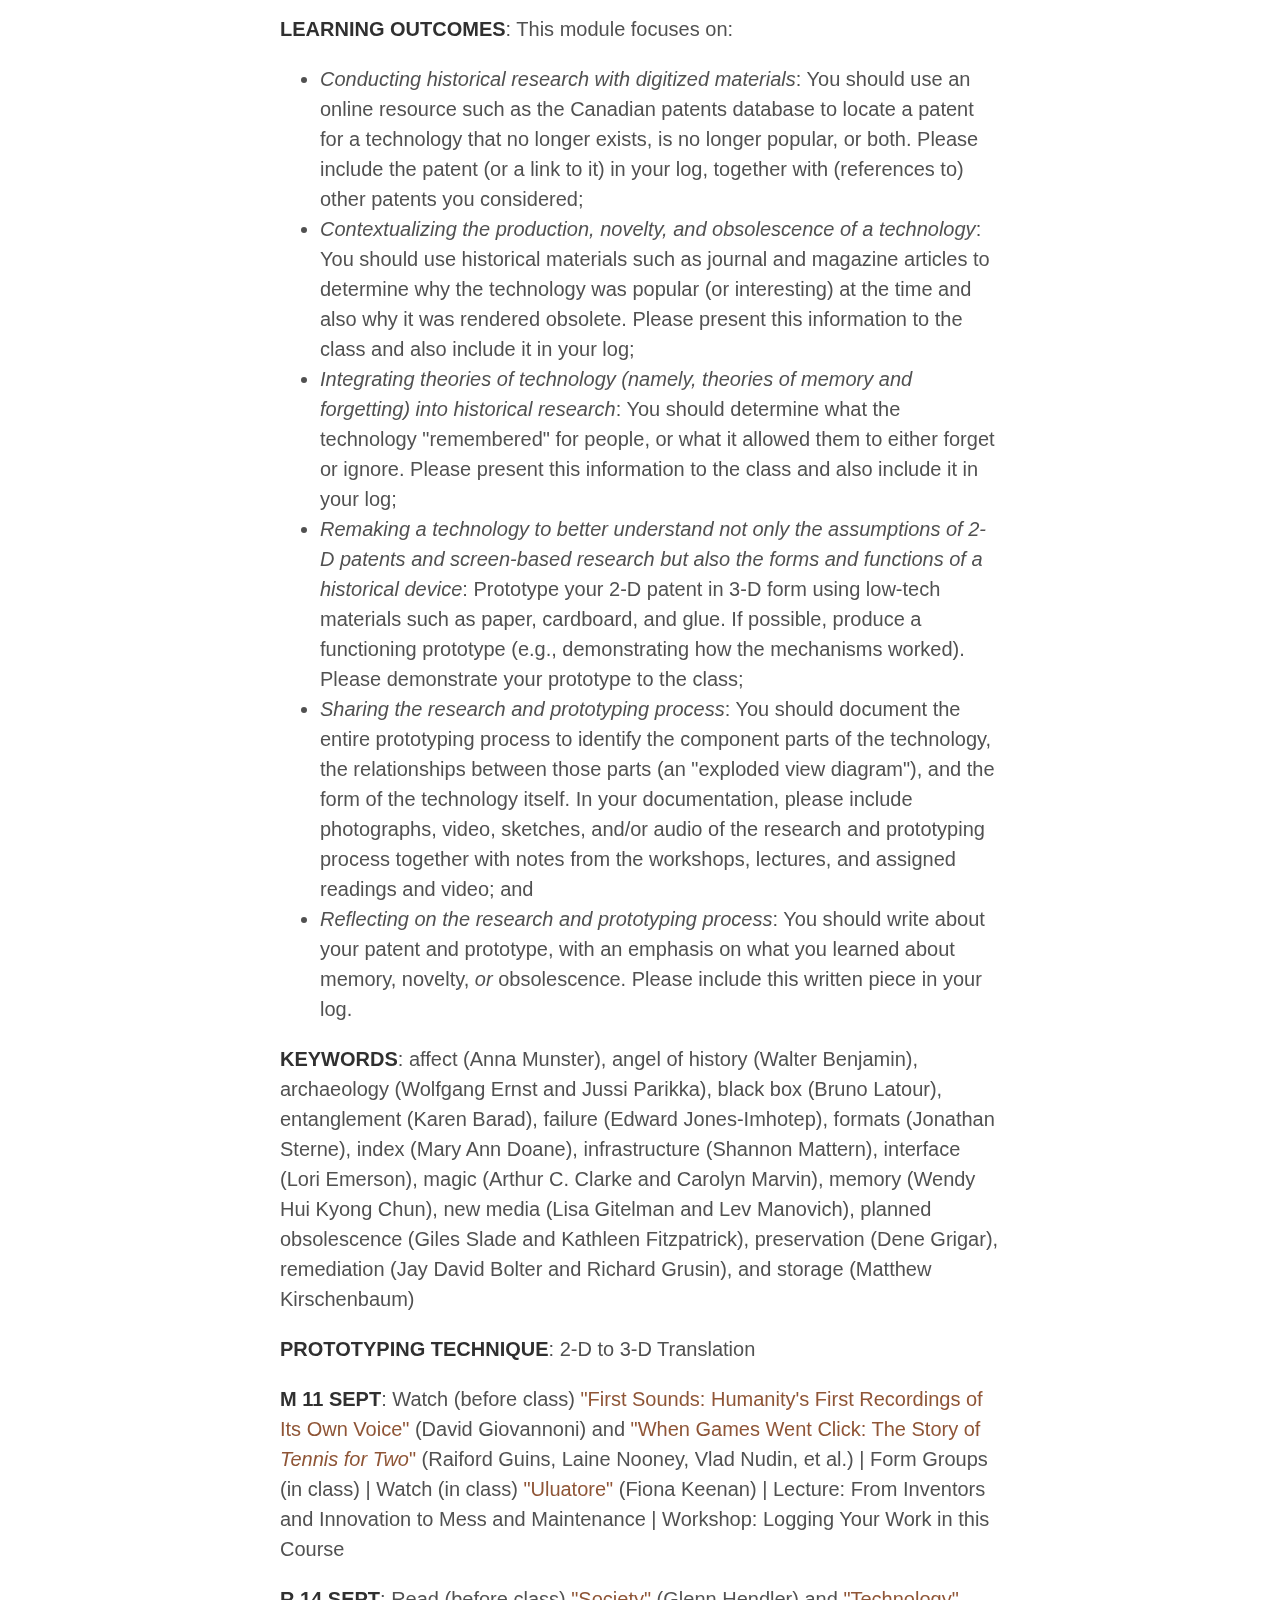
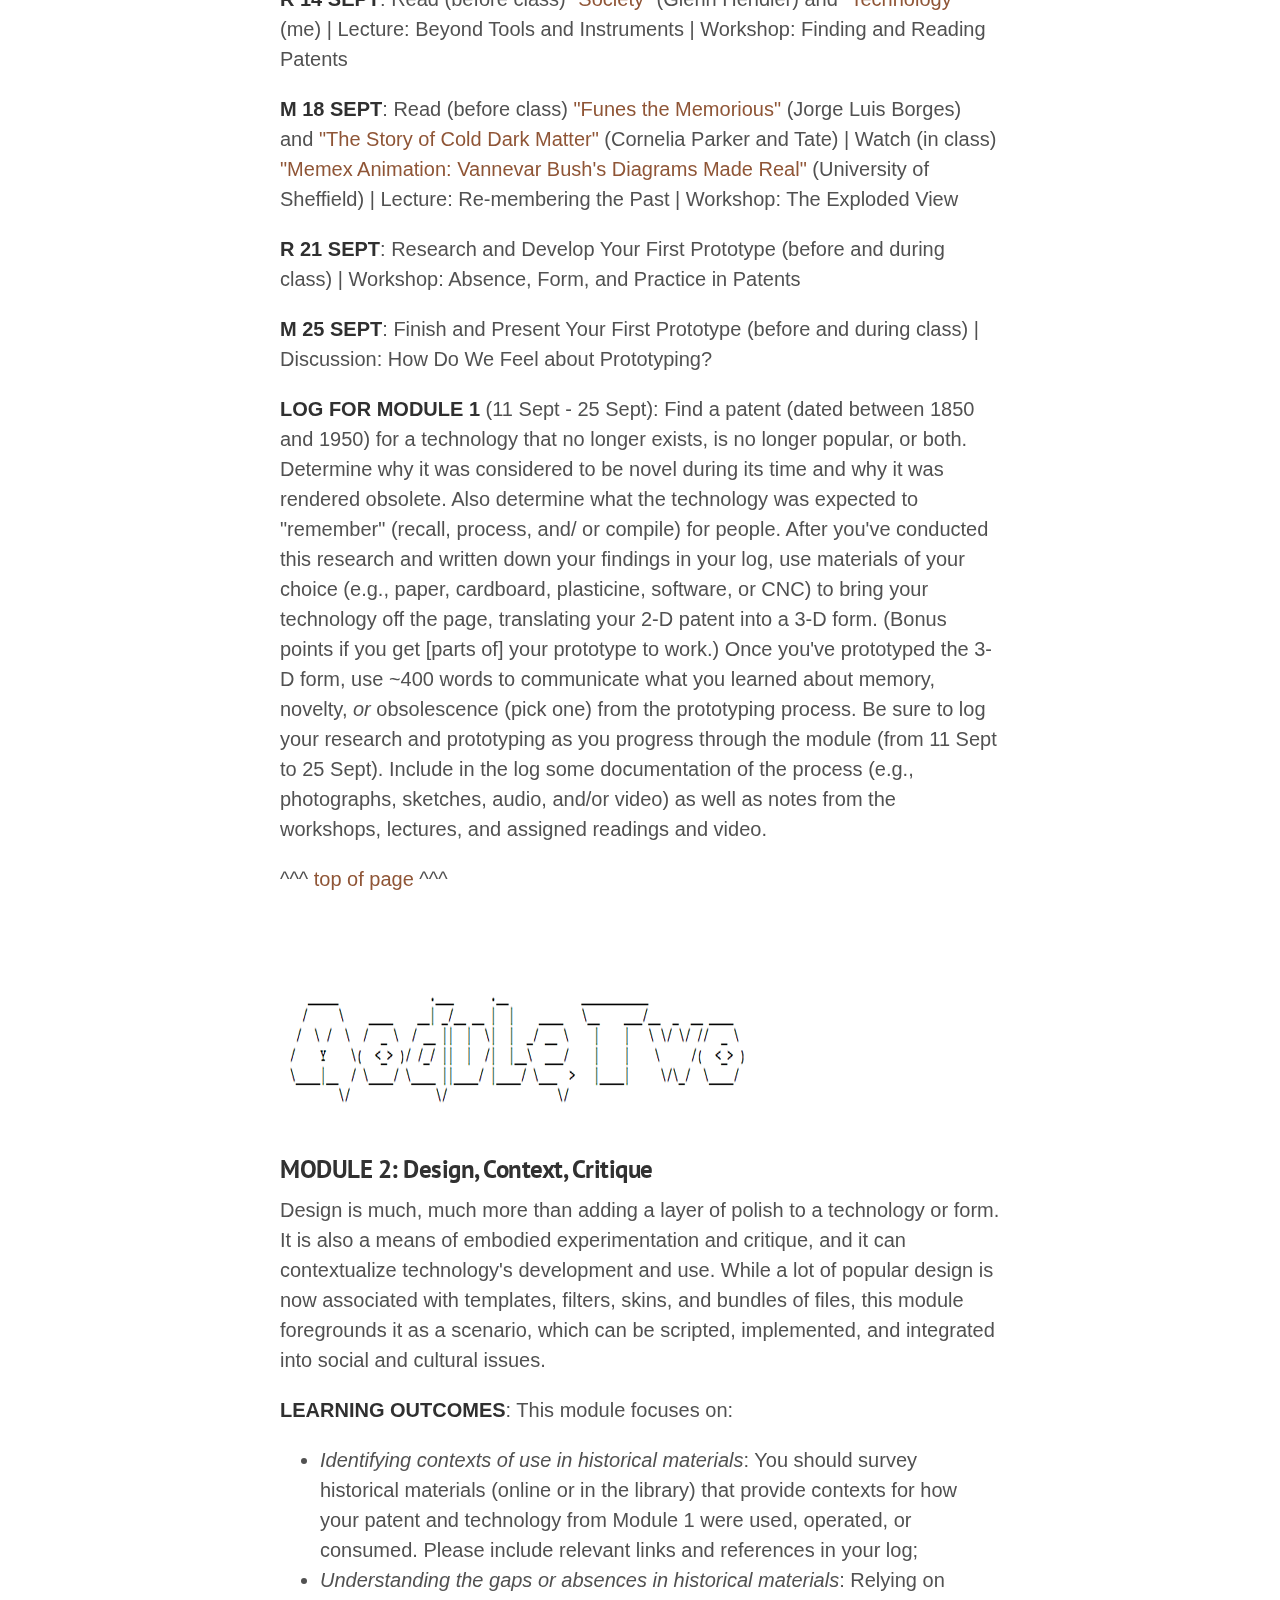
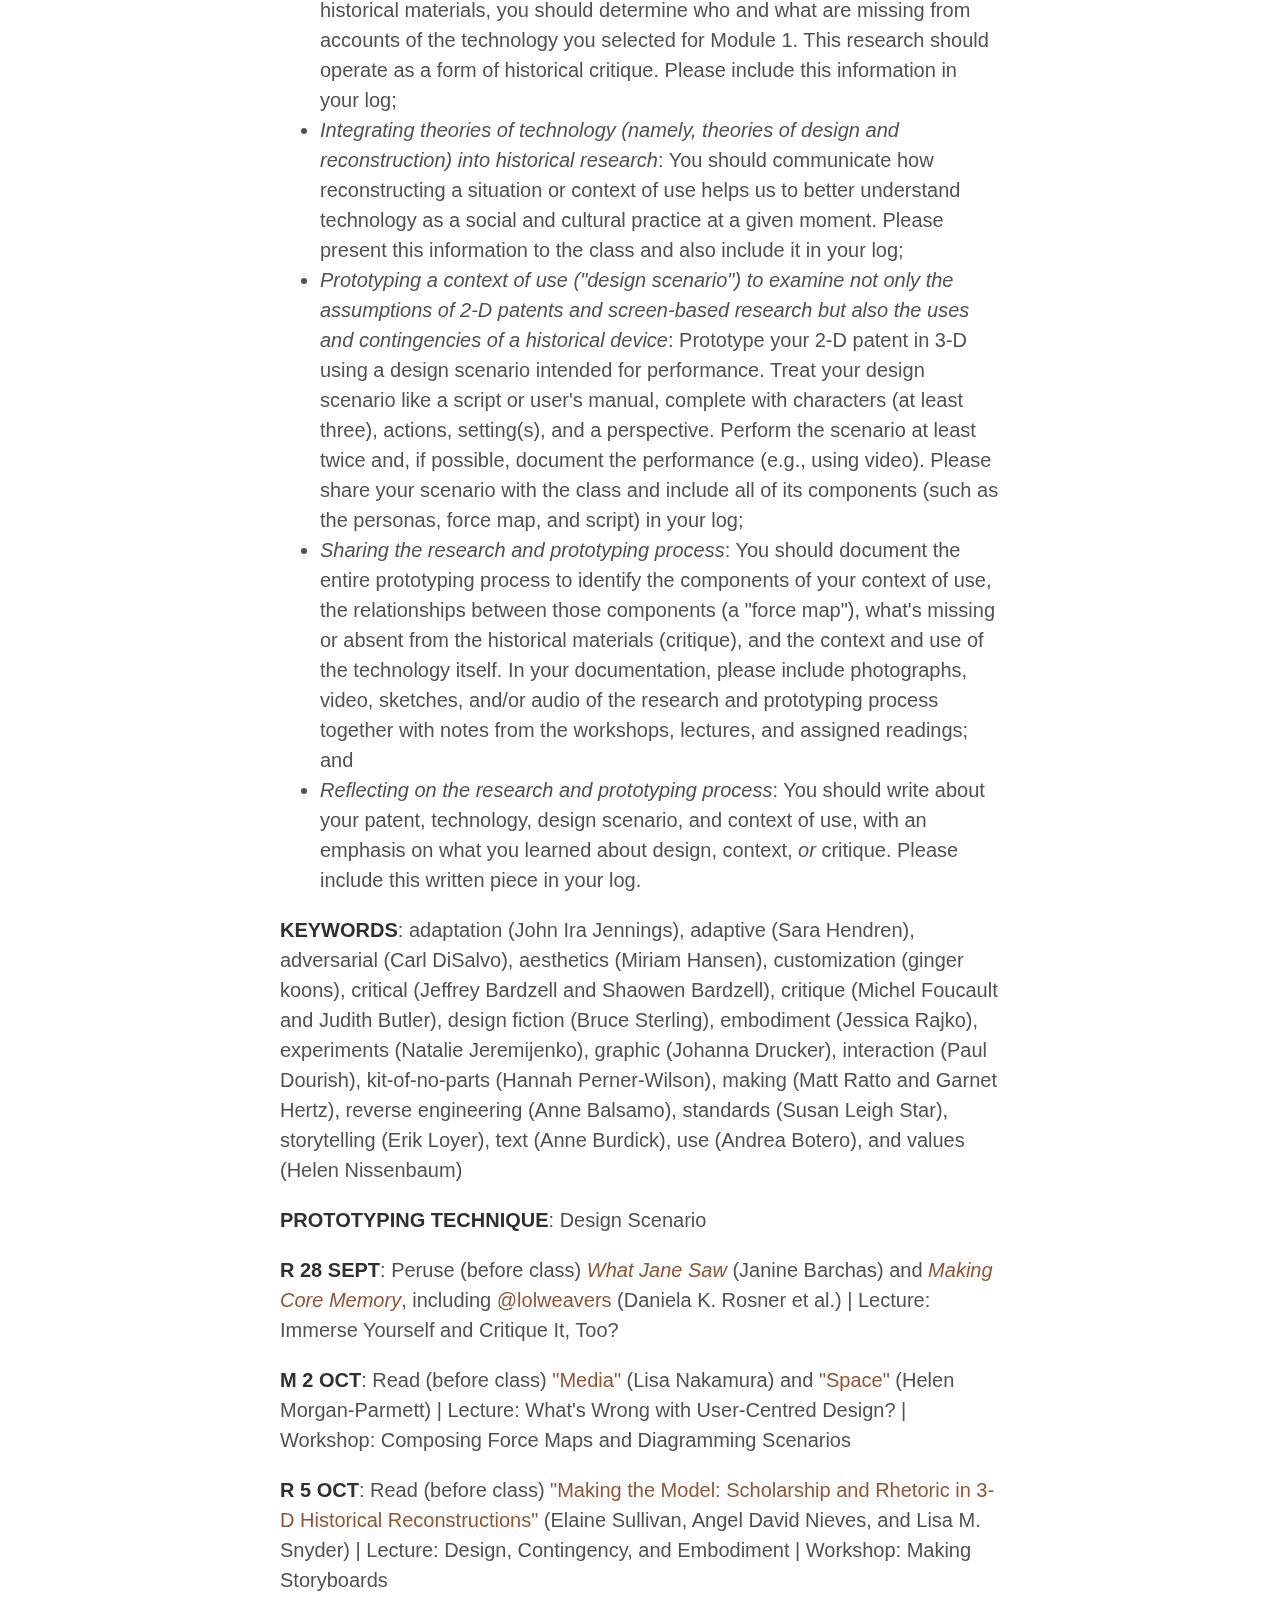
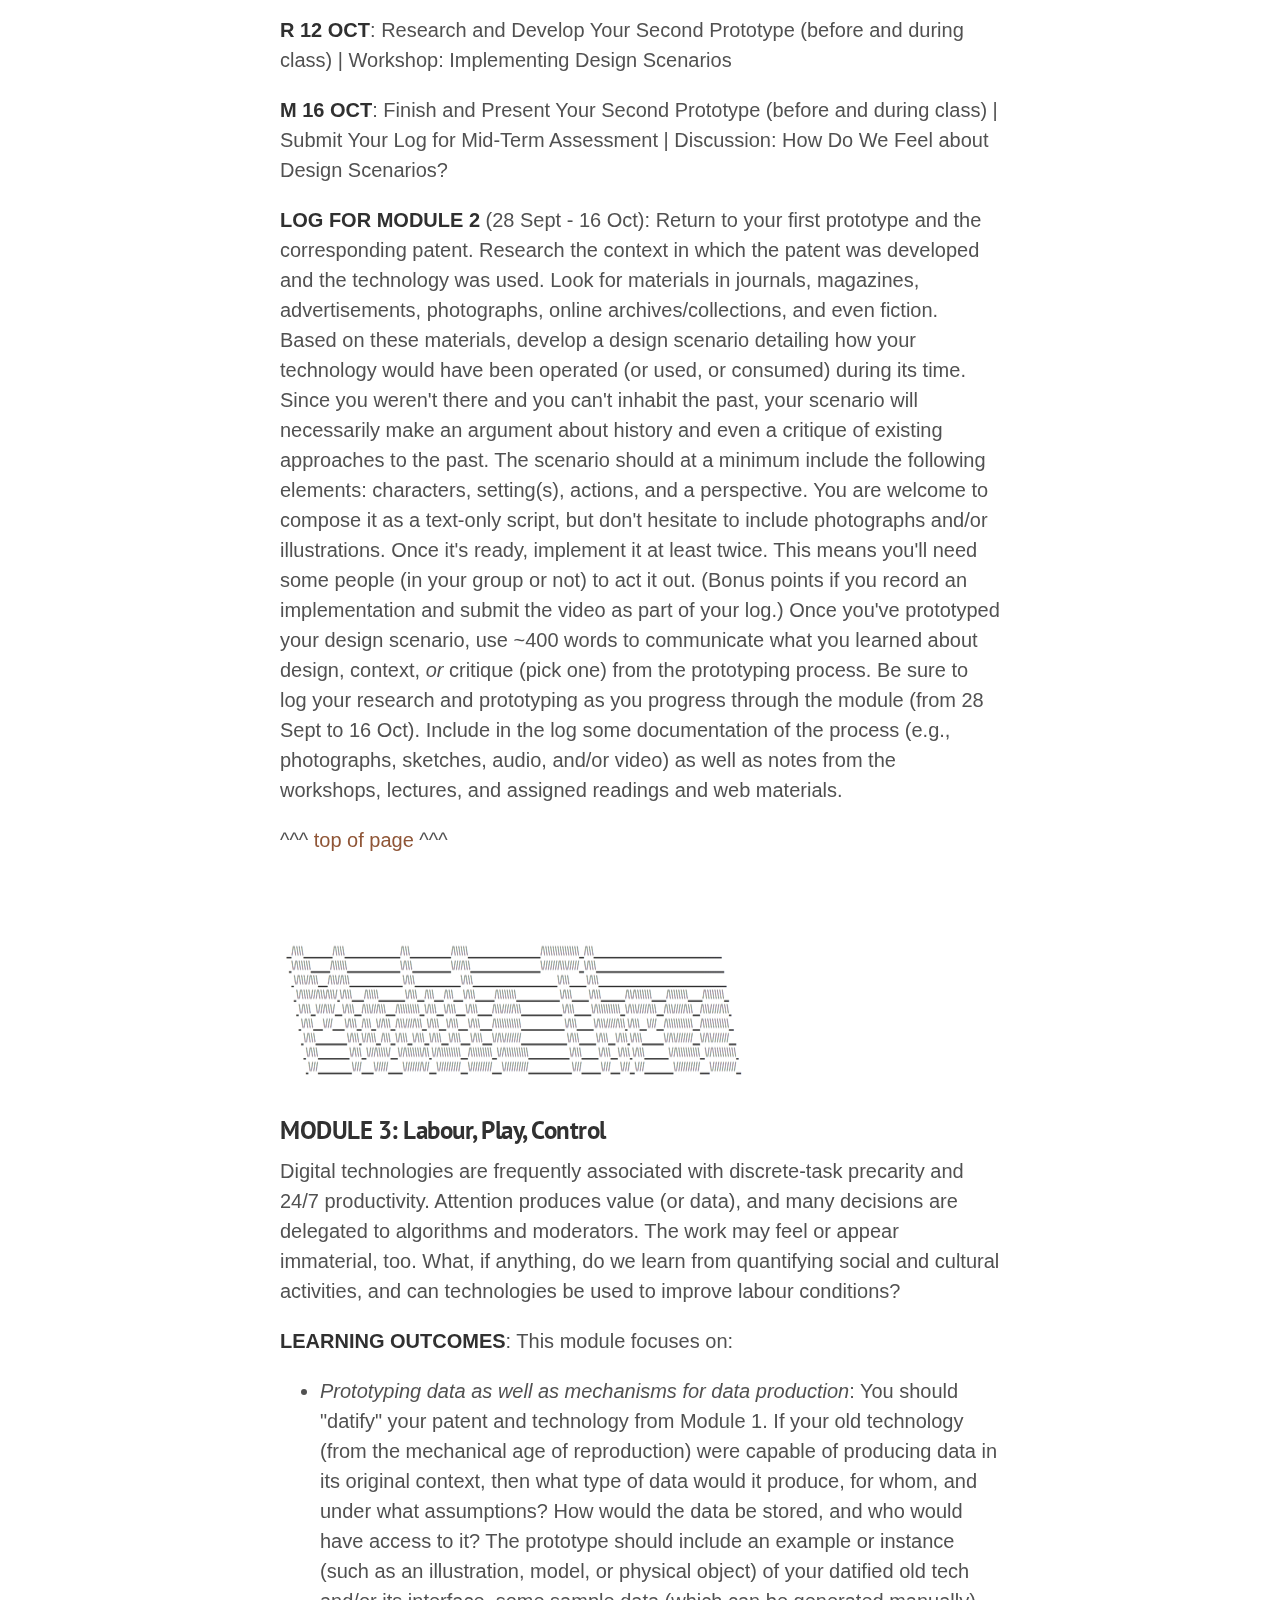
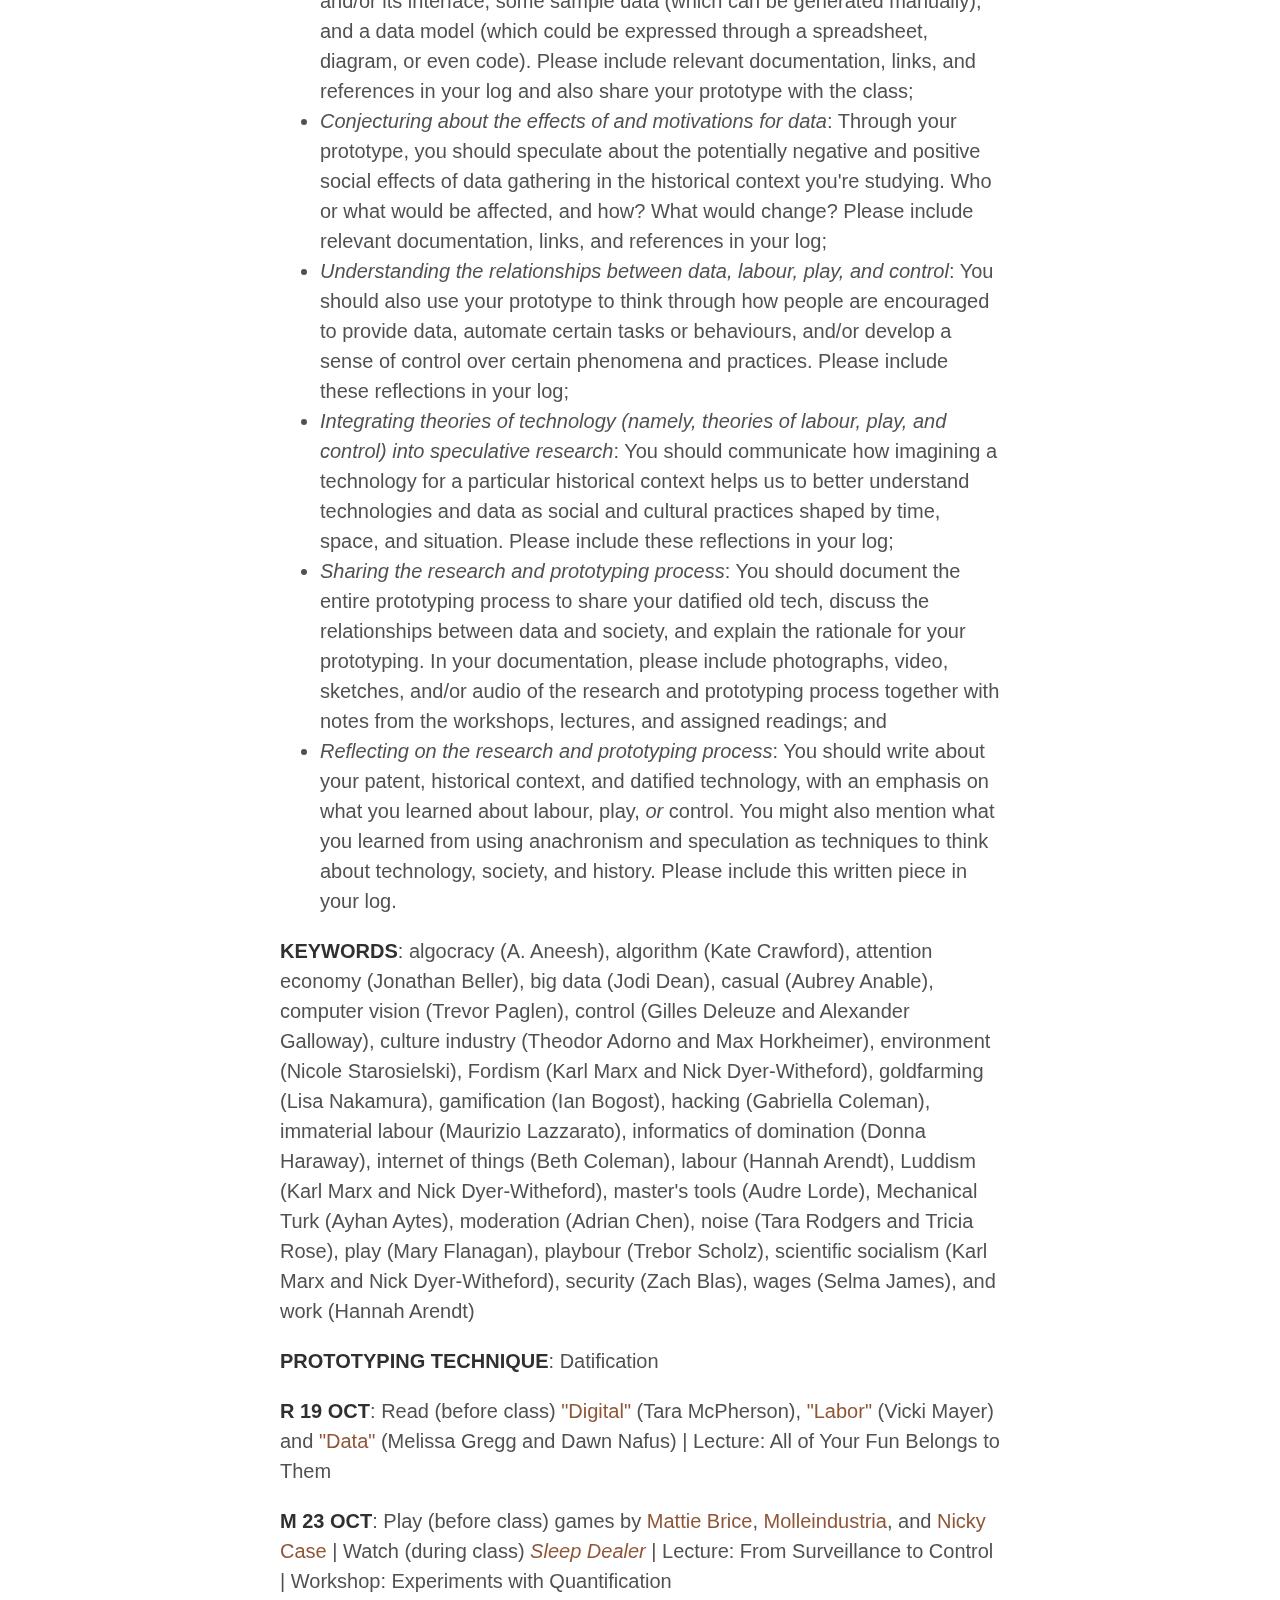
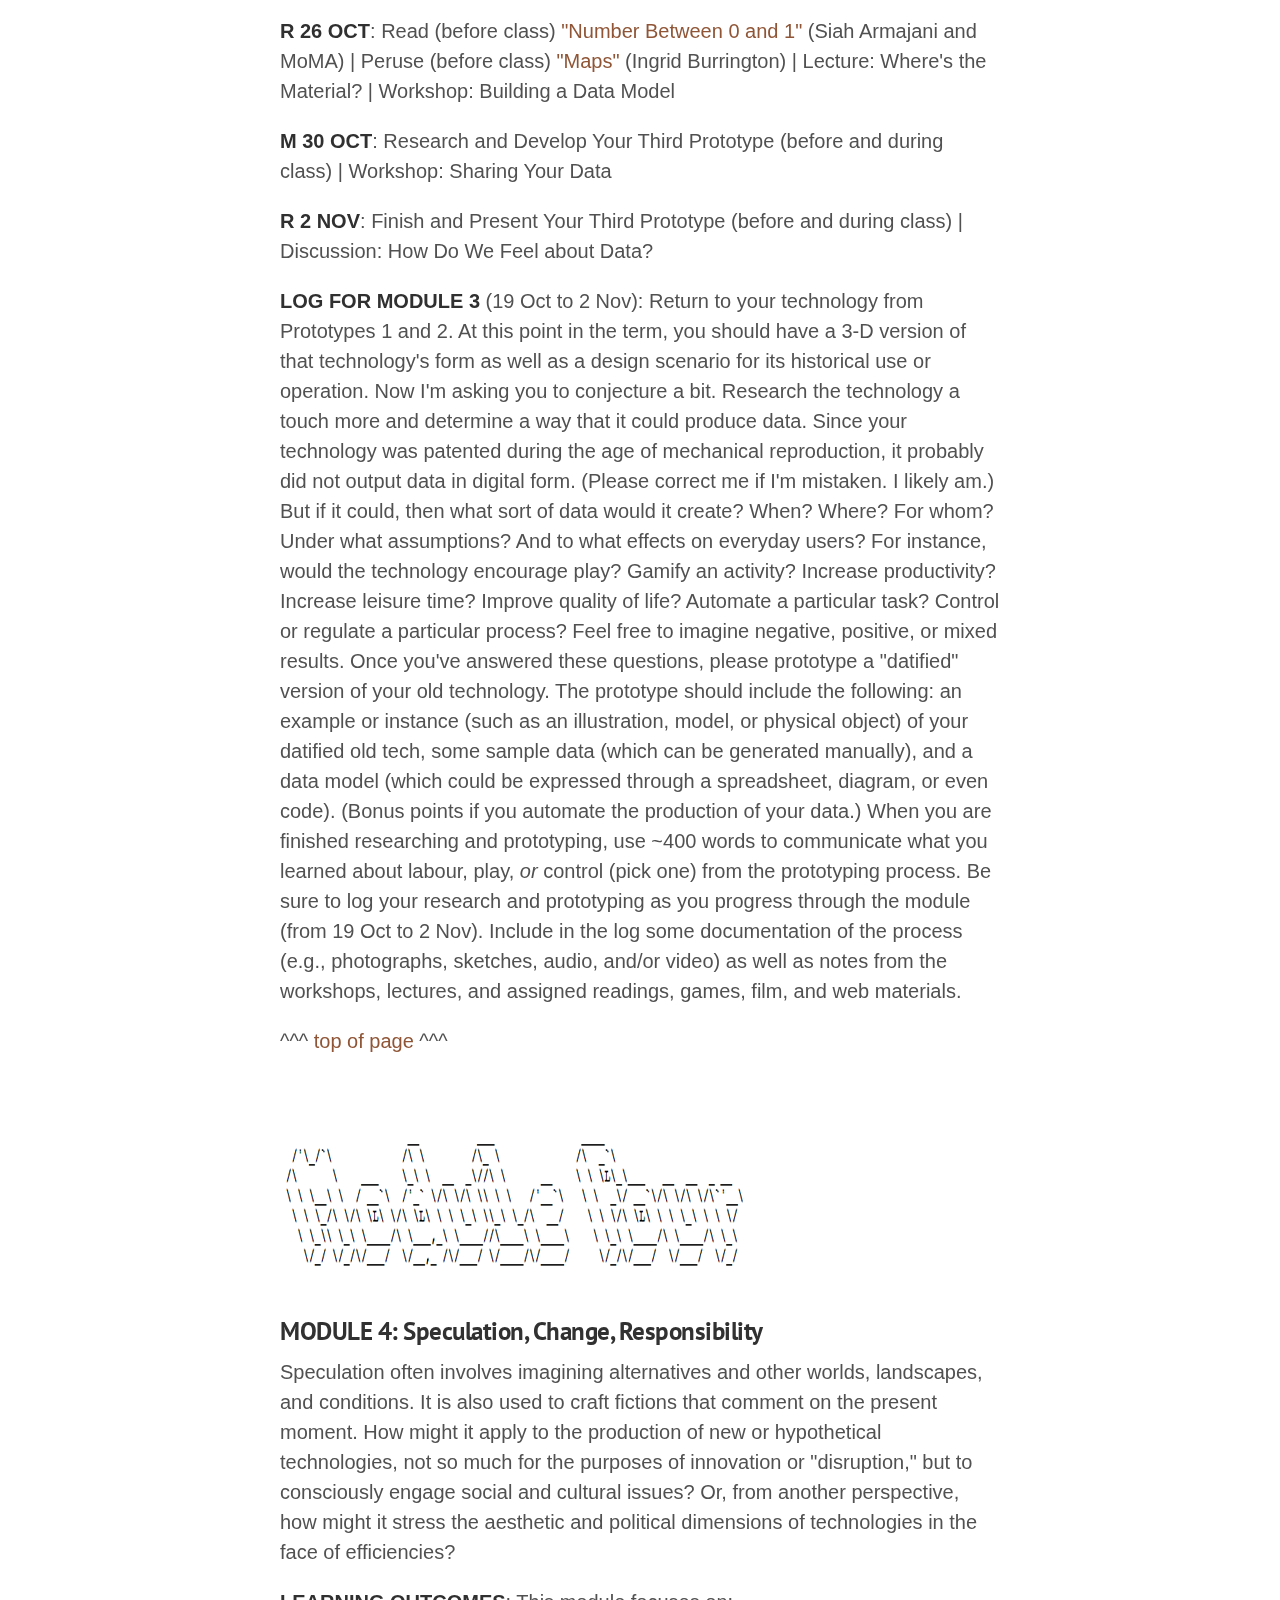
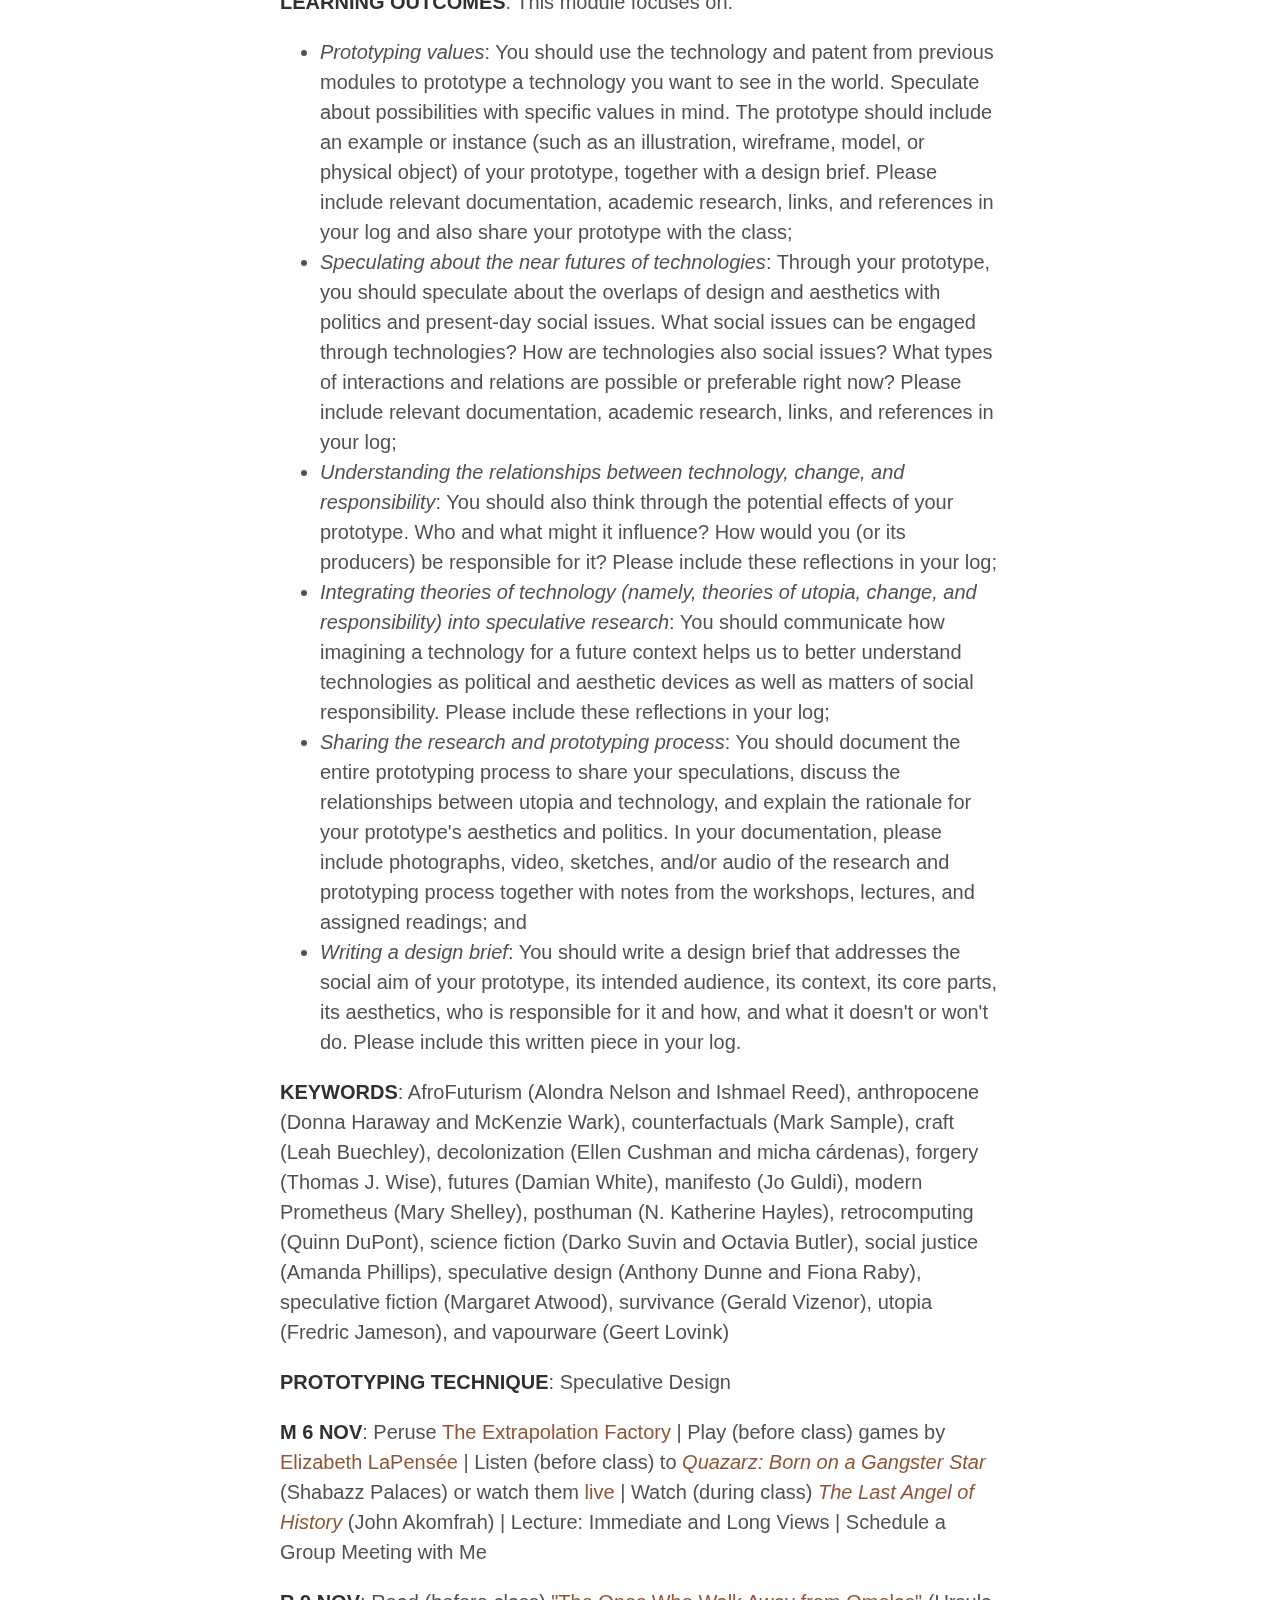
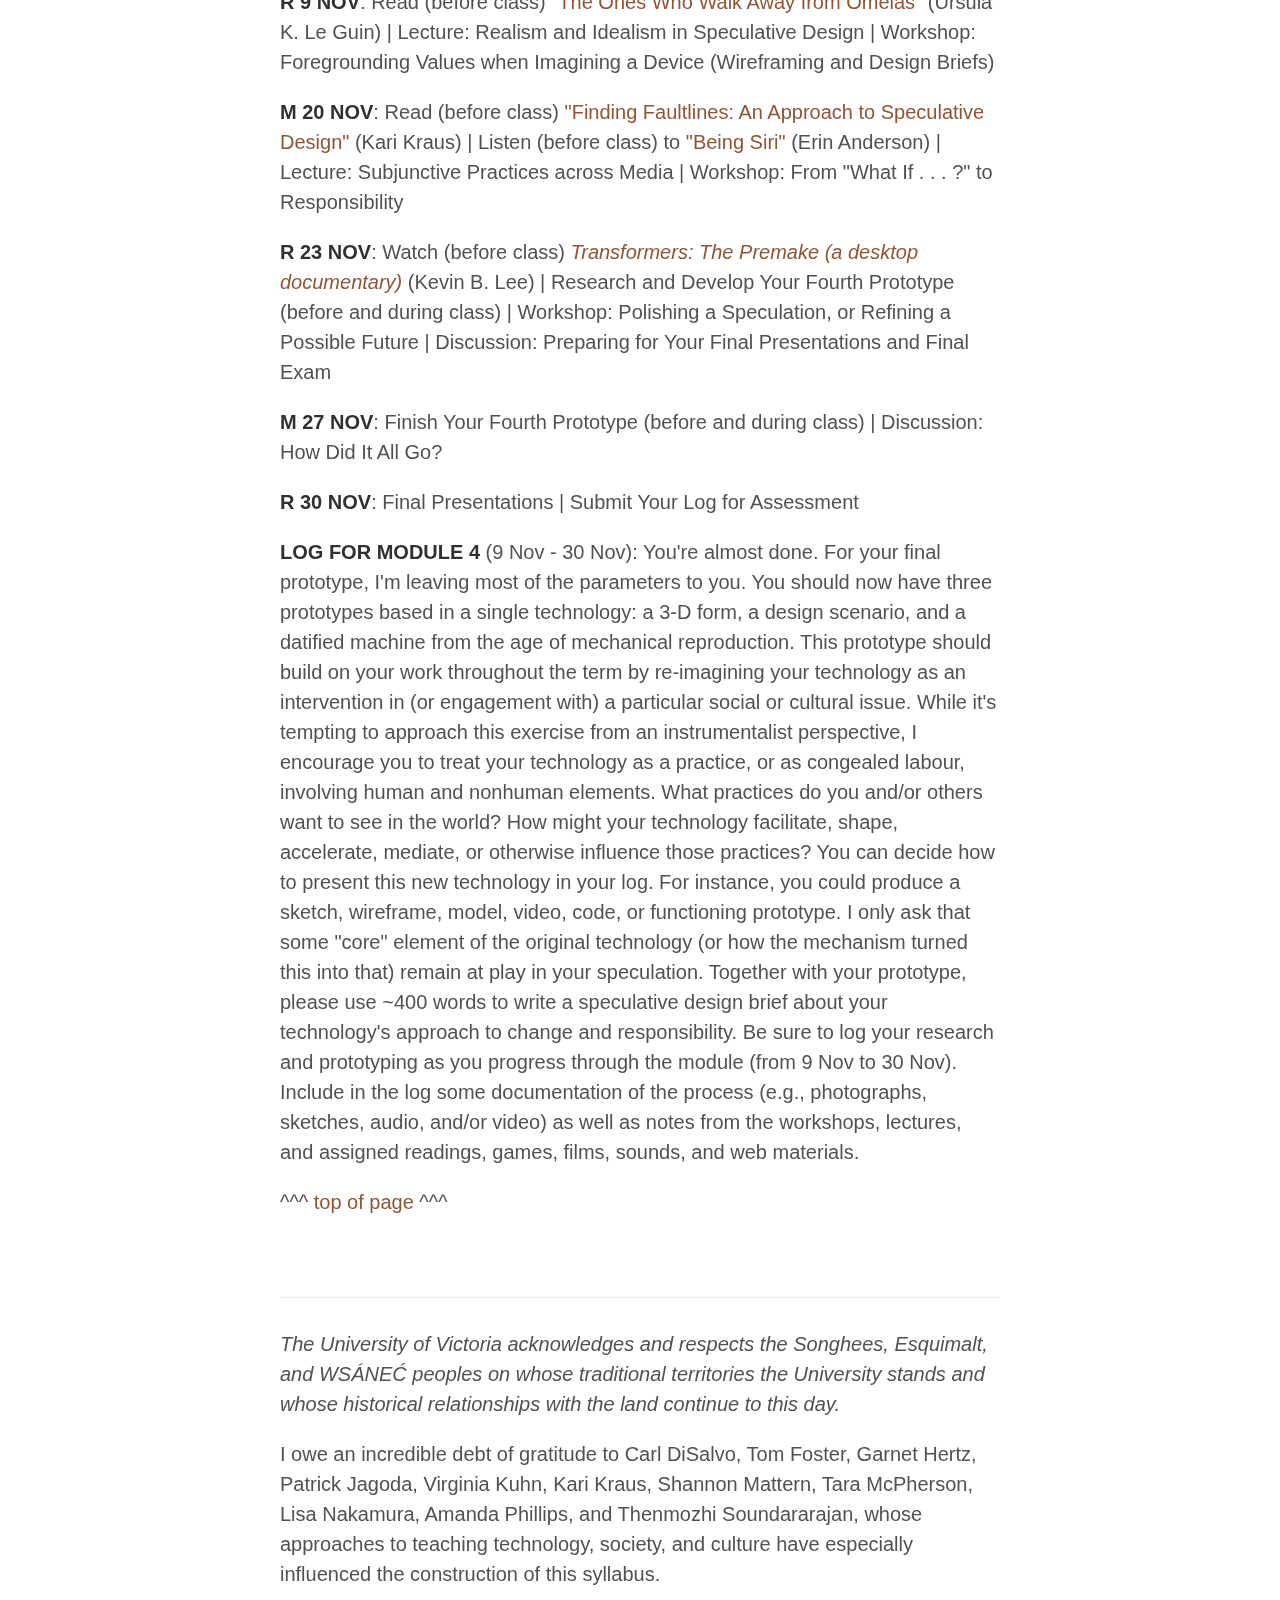
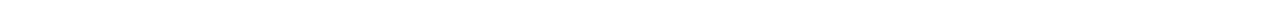
==== commit b4b95603: "Update index.html" ====
--- a/index.html
+++ b/index.html
@@ -130,6 +130,15 @@
     <a id="m4" class="anchor" href="#m4"><img src="m4.png" alt="Module Four"></a>
     <h3>MODULE 4: Speculation, Change, Responsibility</h3>
     <p>Speculation often involves imagining alternatives and other worlds, landscapes, and conditions. It is also used to craft fictions that comment on the present moment. How might it apply to the production of new or hypothetical technologies, not so much for the purposes of innovation or "disruption," but to consciously engage social and cultural issues? Or, from another perspective, how might it stress the aesthetic and political dimensions of technologies in the face of efficiencies?</p>
+       <p><strong>LEARNING OUTCOMES</strong>: This module focuses on:</p>
+      <ul>
+        <li><em>Prototyping values</em>: You should use the technology and patent from previous modules to prototype a technology you want to see in the world. Speculate about possibilities with specific values in mind. The prototype should include an example or instance (such as an illustration, wireframe, model, or physical object) of your prototype, together with a design brief. Please include relevant documentation, academic research, links, and references in your log and also share your prototype with the class;</li>
+      <li><em>Speculating about the near futures of technologies</em>: Through your prototype, you should speculate about the overlaps of design and aesthetics with politics and present-day social issues. What social issues can be engaged through technologies? How are technologies also social issues? What types of interactions and relations are possible or preferable right now? Please include relevant documentation, academic research, links, and references in your log;</li>
+      <li><em>Understanding the relationships between technology, change, and responsibility</em>: You should also think through the potential effects of your prototype. Who and what might it influence? How would you (or its producers) be responsible for it? Please include these reflections in your log;</li>
+      <li><em>Integrating theories of technology (namely, theories of utopia, change, and responsibility) into speculative research</em>: You should communicate how imagining a technology for a future context helps us to better understand technologies as political and aesthetic devices as well as matters of social responsibility. Please include these reflections in your log;</li>
+      <li><em>Sharing the research and prototyping process</em>: You should document the entire prototyping process to share your speculations, discuss the relationships between utopia and technology, and explain the rationale for your prototype's aesthetics and politics. In your documentation, please include photographs, video, sketches, and/or audio of the research and prototyping process together with notes from the workshops, lectures, and assigned readings; and</li>
+      <li><em>Writing a design brief</em>: You should write a design brief that addresses the social aim of your prototype, its intended audience, its context, its core parts, its aesthetics, who is responsible for it and how, and what it doesn't or won't do. Please include this written piece in your log.</li>
+      </ul>
     <p><strong>KEYWORDS</strong>: AfroFuturism (Alondra Nelson and Ishmael Reed), anthropocene (Donna Haraway and McKenzie Wark), counterfactuals (Mark Sample), craft (Leah Buechley), decolonization (Ellen Cushman and micha cárdenas), forgery (Thomas J. Wise), futures (Damian White), manifesto (Jo Guldi), modern Prometheus (Mary Shelley), posthuman (N. Katherine Hayles), retrocomputing (Quinn DuPont), science fiction (Darko Suvin and Octavia Butler), social justice (Amanda Phillips), speculative design (Anthony Dunne and Fiona Raby), speculative fiction (Margaret Atwood), survivance (Gerald Vizenor), utopia (Fredric Jameson), and vapourware (Geert Lovink)</p>
     <p><strong>PROTOTYPING TECHNIQUE</strong>: Speculative Design</p>
     <p><strong>M 6 NOV</strong>: Peruse <a href="http://www.extrapolationfactory.com/" target="_blank">The Extrapolation Factory</a> | Play (before class) games by <a href="http://www.elizabethlapensee.com/#/games/" target="_blank">Elizabeth LaPensée</a> | Listen (before class) to <a href="https://www.youtube.com/watch?v=3SqTCgxrxFM" target="_blank"><em>Quazarz: Born on a Gangster Star</em></a> (Shabazz Palaces) or watch them <a href="https://www.youtube.com/watch?v=-BIkuYAJxHs" target="_blank">live</a> | Watch (during class) <a href="https://www.youtube.com/watch?v=iYe_nj7xfQM" target="_blank"><em>The Last Angel of History</em></a> (John Akomfrah) | Lecture: Immediate and Long Views | Schedule a Group Meeting with Me</p>
